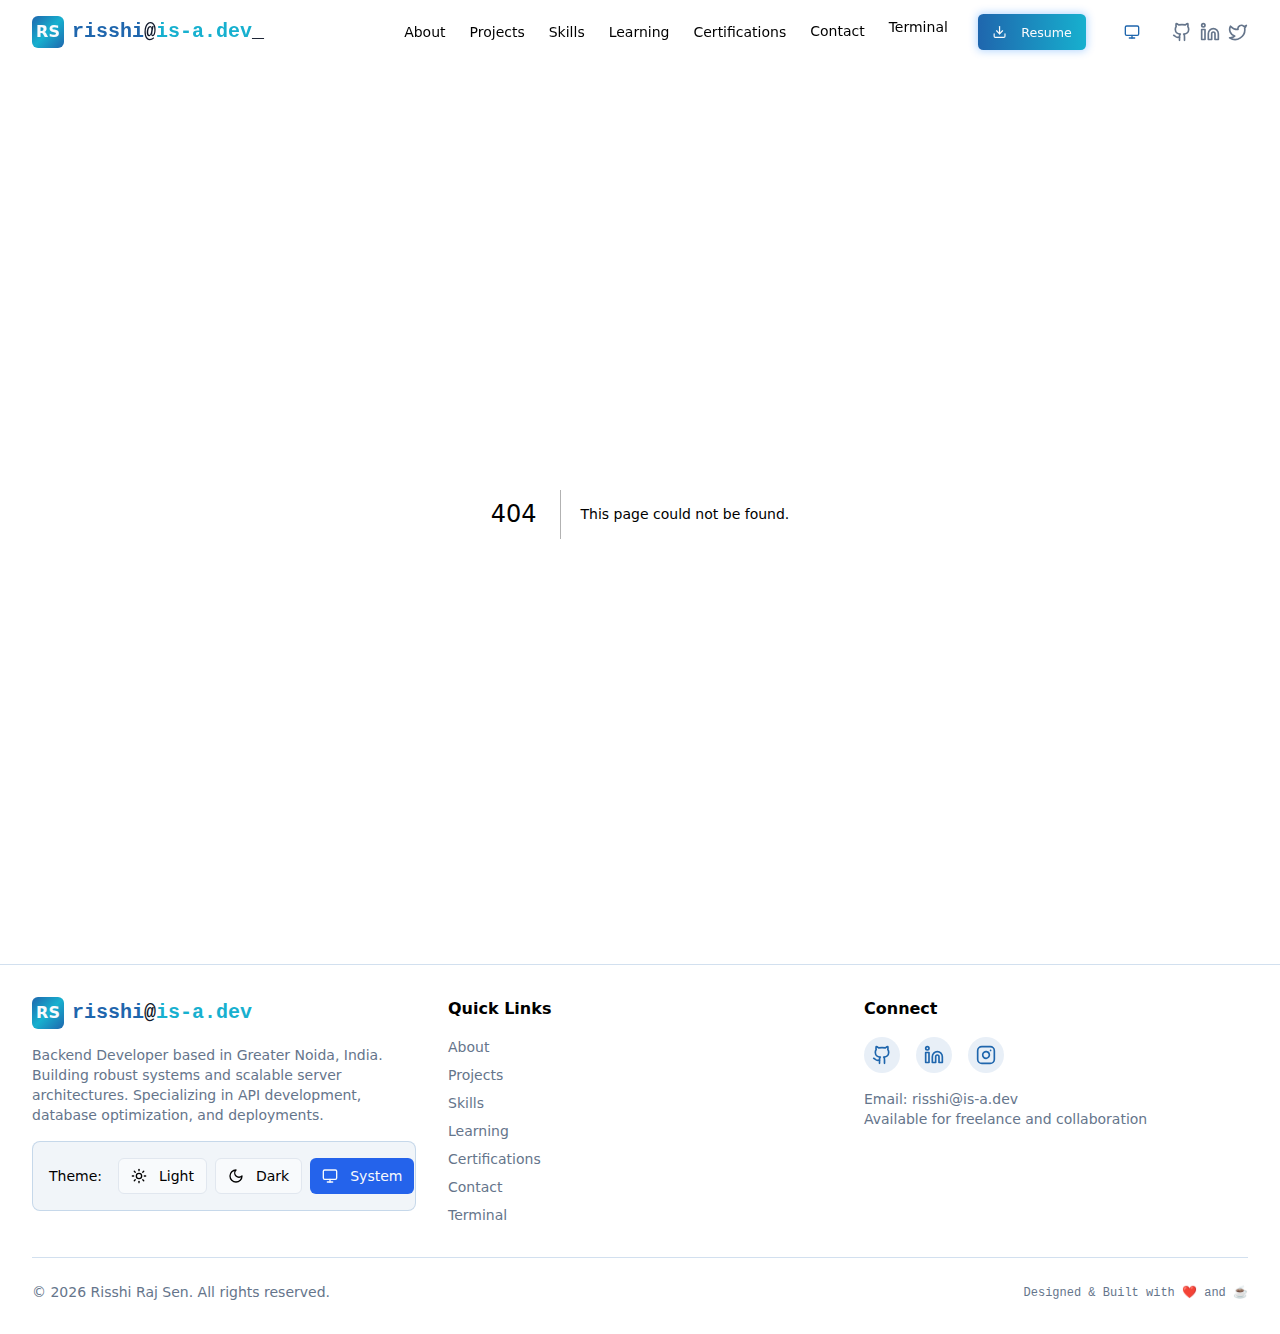
==== 404/index.html @ 5e0dca10 "Updates" ====
<!DOCTYPE html><html lang="en" class="scroll-smooth"><head><meta charSet="utf-8"/><meta name="viewport" content="width=device-width, initial-scale=1"/><link rel="preload" href="/_next/static/media/a34f9d1faa5f3315-s.p.woff2" as="font" crossorigin="" type="font/woff2"/><link rel="preload" href="/_next/static/media/bb3ef058b751a6ad-s.p.woff2" as="font" crossorigin="" type="font/woff2"/><link rel="stylesheet" href="/_next/static/css/78b2c085e391d14e.css" crossorigin="" data-precedence="next"/><link rel="preload" as="script" fetchPriority="low" href="/_next/static/chunks/webpack-b6e510691f8c8c48.js" crossorigin=""/><script src="/_next/static/chunks/26fbc61a-354b92263807db97.js" async="" crossorigin=""></script><script src="/_next/static/chunks/696-7985df2ac5a93efa.js" async="" crossorigin=""></script><script src="/_next/static/chunks/main-app-88af7d935f2a73b8.js" async="" crossorigin=""></script><script src="/_next/static/chunks/398-e51bff341bdd6444.js" async=""></script><script src="/_next/static/chunks/990-1528028e18084642.js" async=""></script><script src="/_next/static/chunks/378-985834067242afec.js" async=""></script><script src="/_next/static/chunks/app/layout-76ef0dae3a7d88c1.js" async=""></script><title>404: This page could not be found.</title><title>Risshi Raj Sen | Backend Developer</title><meta name="description" content="Portfolio of Risshi Raj Sen, a backend developer showcasing projects, skills, and expertise in server-side technologies."/><meta name="next-size-adjust"/><script src="/_next/static/chunks/polyfills-c67a75d1b6f99dc8.js" crossorigin="" noModule=""></script></head><body class="__variable_d65c78 __variable_3c557b font-sans antialiased"><script>!function(){try{var d=document.documentElement,c=d.classList;c.remove('light','dark');var e=localStorage.getItem('theme');if('system'===e||(!e&&true)){var t='(prefers-color-scheme: dark)',m=window.matchMedia(t);if(m.media!==t||m.matches){d.style.colorScheme = 'dark';c.add('dark')}else{d.style.colorScheme = 'light';c.add('light')}}else if(e){c.add(e|| '')}if(e==='light'||e==='dark')d.style.colorScheme=e}catch(e){}}()</script><div class="flex min-h-screen flex-col"><header class="sticky top-0 z-50 w-full transition-all duration-300 bg-transparent"><div class="container flex h-16 items-center justify-between"><div class="flex items-center gap-2" style="opacity:0;transform:translateX(-20px) translateZ(0)"><div class="h-8 w-8 rounded-md bg-gradient-to-br from-terminal-blue via-terminal-cyan to-terminal-blue flex items-center justify-center text-background font-bold">RS</div><a class="font-mono text-xl font-bold" href="/"><span class="text-terminal-blue">risshi</span><span class="text-foreground">@</span><span class="text-terminal-cyan">is-a.dev</span><span class="text-foreground animate-blink">_</span></a></div><div class="md:hidden flex items-center gap-2"><button class="inline-flex items-center justify-center gap-2 whitespace-nowrap rounded-md text-sm font-medium ring-offset-background transition-colors focus-visible:outline-none focus-visible:ring-2 focus-visible:ring-ring focus-visible:ring-offset-2 disabled:pointer-events-none disabled:opacity-50 [&amp;_svg]:pointer-events-none [&amp;_svg]:size-4 [&amp;_svg]:shrink-0 hover:bg-accent hover:text-accent-foreground h-10 w-10"><svg xmlns="http://www.w3.org/2000/svg" width="24" height="24" viewBox="0 0 24 24" fill="none" stroke="currentColor" stroke-width="2" stroke-linecap="round" stroke-linejoin="round" class="h-6 w-6"><line x1="4" x2="20" y1="12" y2="12"></line><line x1="4" x2="20" y1="6" y2="6"></line><line x1="4" x2="20" y1="18" y2="18"></line></svg></button></div><nav class="hidden md:flex items-center gap-6" style="opacity:0;transform:translateY(-10px) translateZ(0)"><div style="opacity:0;transform:translateY(-10px) translateZ(0)"><a class="text-sm font-medium transition-colors hover:text-terminal-blue" href="#about">About</a></div><div style="opacity:0;transform:translateY(-10px) translateZ(0)"><a class="text-sm font-medium transition-colors hover:text-terminal-blue" href="#projects">Projects</a></div><div style="opacity:0;transform:translateY(-10px) translateZ(0)"><a class="text-sm font-medium transition-colors hover:text-terminal-blue" href="#skills">Skills</a></div><div style="opacity:0;transform:translateY(-10px) translateZ(0)"><a class="text-sm font-medium transition-colors hover:text-terminal-blue" href="#learning">Learning</a></div><div style="opacity:0;transform:translateY(-10px) translateZ(0)"><a class="text-sm font-medium transition-colors hover:text-terminal-blue" href="#certifications">Certifications</a></div><div style="opacity:0;transform:translateY(-10px) translateZ(0)"><a class="text-sm font-medium transition-colors hover:text-terminal-blue" href="#contact">Contact</a></div><div style="opacity:0;transform:translateY(-10px) translateZ(0)"><a class="text-sm font-medium transition-colors hover:text-terminal-blue" href="/terminal/">Terminal</a></div><div style="opacity:0;transform:scale(0.8) translateZ(0)"><a download="" class="inline-flex items-center justify-center gap-2 whitespace-nowrap rounded-md text-sm font-medium ring-offset-background focus-visible:outline-none focus-visible:ring-2 focus-visible:ring-ring focus-visible:ring-offset-2 disabled:pointer-events-none disabled:opacity-50 [&amp;_svg]:pointer-events-none [&amp;_svg]:size-4 [&amp;_svg]:shrink-0 bg-primary text-primary-foreground hover:bg-primary/90 h-10 px-4 py-2 bg-gradient-to-r from-terminal-blue to-terminal-cyan hover:from-terminal-cyan hover:to-terminal-blue transition-all duration-300 shadow-glow-sm hover:shadow-glow-md" href="/risshi-raj-sen-resume.pdf"><svg xmlns="http://www.w3.org/2000/svg" width="24" height="24" viewBox="0 0 24 24" fill="none" stroke="currentColor" stroke-width="2" stroke-linecap="round" stroke-linejoin="round" class="mr-2 h-4 w-4"><path d="M21 15v4a2 2 0 0 1-2 2H5a2 2 0 0 1-2-2v-4"></path><polyline points="7 10 12 15 17 10"></polyline><line x1="12" x2="12" y1="15" y2="3"></line></svg> Resume</a></div><div class="flex items-center gap-2"><a href="https://github.com/codeRisshi25" target="_blank" rel="noopener noreferrer" class="text-muted-foreground hover:text-terminal-blue transition-colors"><svg xmlns="http://www.w3.org/2000/svg" width="24" height="24" viewBox="0 0 24 24" fill="none" stroke="currentColor" stroke-width="2" stroke-linecap="round" stroke-linejoin="round" class="h-5 w-5"><path d="M15 22v-4a4.8 4.8 0 0 0-1-3.5c3 0 6-2 6-5.5.08-1.25-.27-2.48-1-3.5.28-1.15.28-2.35 0-3.5 0 0-1 0-3 1.5-2.64-.5-5.36-.5-8 0C6 2 5 2 5 2c-.3 1.15-.3 2.35 0 3.5A5.403 5.403 0 0 0 4 9c0 3.5 3 5.5 6 5.5-.39.49-.68 1.05-.85 1.65-.17.6-.22 1.23-.15 1.85v4"></path><path d="M9 18c-4.51 2-5-2-7-2"></path></svg><span class="sr-only">GitHub</span></a><a href="https://linkedin.com/in/risshirajsen" target="_blank" rel="noopener noreferrer" class="text-muted-foreground hover:text-terminal-blue transition-colors"><svg xmlns="http://www.w3.org/2000/svg" width="24" height="24" viewBox="0 0 24 24" fill="none" stroke="currentColor" stroke-width="2" stroke-linecap="round" stroke-linejoin="round" class="h-5 w-5"><path d="M16 8a6 6 0 0 1 6 6v7h-4v-7a2 2 0 0 0-2-2 2 2 0 0 0-2 2v7h-4v-7a6 6 0 0 1 6-6z"></path><rect width="4" height="12" x="2" y="9"></rect><circle cx="4" cy="4" r="2"></circle></svg><span class="sr-only">LinkedIn</span></a><a href="https://twitter.com/risshirajsen" target="_blank" rel="noopener noreferrer" class="text-muted-foreground hover:text-terminal-blue transition-colors"><svg xmlns="http://www.w3.org/2000/svg" width="24" height="24" viewBox="0 0 24 24" fill="none" stroke="currentColor" stroke-width="2" stroke-linecap="round" stroke-linejoin="round" class="h-5 w-5"><path d="M22 4s-.7 2.1-2 3.4c1.6 10-9.4 17.3-18 11.6 2.2.1 4.4-.6 6-2C3 15.5.5 9.6 3 5c2.2 2.6 5.6 4.1 9 4-.9-4.2 4-6.6 7-3.8 1.1 0 3-1.2 3-1.2z"></path></svg><span class="sr-only">Twitter</span></a></div></nav></div></header><div class="flex-1"><div style="font-family:system-ui,&quot;Segoe UI&quot;,Roboto,Helvetica,Arial,sans-serif,&quot;Apple Color Emoji&quot;,&quot;Segoe UI Emoji&quot;;height:100vh;text-align:center;display:flex;flex-direction:column;align-items:center;justify-content:center"><div><style>body{color:#000;background:#fff;margin:0}.next-error-h1{border-right:1px solid rgba(0,0,0,.3)}@media (prefers-color-scheme:dark){body{color:#fff;background:#000}.next-error-h1{border-right:1px solid rgba(255,255,255,.3)}}</style><h1 class="next-error-h1" style="display:inline-block;margin:0 20px 0 0;padding:0 23px 0 0;font-size:24px;font-weight:500;vertical-align:top;line-height:49px">404</h1><div style="display:inline-block"><h2 style="font-size:14px;font-weight:400;line-height:49px;margin:0">This page could not be found.</h2></div></div></div></div><footer class="border-t border-terminal-blue/20 py-8"><div class="container"><div class="grid grid-cols-1 md:grid-cols-3 gap-8"><div><div class="flex items-center gap-2 mb-4"><div class="h-8 w-8 rounded-md bg-gradient-to-br from-terminal-blue via-terminal-cyan to-terminal-blue flex items-center justify-center text-background font-bold">RS</div><span class="font-mono text-xl font-bold"><span class="text-terminal-blue">risshi</span><span class="text-foreground">@</span><span class="text-terminal-cyan">is-a.dev</span></span></div><p class="text-sm text-muted-foreground">Backend Developer based in Greater Noida, India. Building robust systems and scalable server architectures. Specializing in API development, database optimization, and deployments.</p><div class="mt-4"></div></div><div><h3 class="font-bold mb-4">Quick Links</h3><ul class="space-y-2 text-sm"><li><a class="text-muted-foreground hover:text-terminal-blue transition-colors" href="#about">About</a></li><li><a class="text-muted-foreground hover:text-terminal-blue transition-colors" href="#projects">Projects</a></li><li><a class="text-muted-foreground hover:text-terminal-blue transition-colors" href="#skills">Skills</a></li><li><a class="text-muted-foreground hover:text-terminal-blue transition-colors" href="#learning">Learning</a></li><li><a class="text-muted-foreground hover:text-terminal-blue transition-colors" href="#certifications">Certifications</a></li><li><a class="text-muted-foreground hover:text-terminal-blue transition-colors" href="#contact">Contact</a></li><li><a class="text-muted-foreground hover:text-terminal-blue transition-colors" href="/terminal/">Terminal</a></li></ul></div><div><h3 class="font-bold mb-4">Connect</h3><div class="flex space-x-4 mb-4"><a href="https://github.com/codeRisshi25" target="_blank" rel="noopener noreferrer" class="p-2 rounded-full bg-terminal-blue/10 text-terminal-blue hover:bg-terminal-blue/20 transition-colors"><svg xmlns="http://www.w3.org/2000/svg" width="24" height="24" viewBox="0 0 24 24" fill="none" stroke="currentColor" stroke-width="2" stroke-linecap="round" stroke-linejoin="round" class="h-5 w-5"><path d="M15 22v-4a4.8 4.8 0 0 0-1-3.5c3 0 6-2 6-5.5.08-1.25-.27-2.48-1-3.5.28-1.15.28-2.35 0-3.5 0 0-1 0-3 1.5-2.64-.5-5.36-.5-8 0C6 2 5 2 5 2c-.3 1.15-.3 2.35 0 3.5A5.403 5.403 0 0 0 4 9c0 3.5 3 5.5 6 5.5-.39.49-.68 1.05-.85 1.65-.17.6-.22 1.23-.15 1.85v4"></path><path d="M9 18c-4.51 2-5-2-7-2"></path></svg><span class="sr-only">GitHub</span></a><a href="https://linkedin.com/in/code" target="_blank" rel="noopener noreferrer" class="p-2 rounded-full bg-terminal-blue/10 text-terminal-blue hover:bg-terminal-blue/20 transition-colors"><svg xmlns="http://www.w3.org/2000/svg" width="24" height="24" viewBox="0 0 24 24" fill="none" stroke="currentColor" stroke-width="2" stroke-linecap="round" stroke-linejoin="round" class="h-5 w-5"><path d="M16 8a6 6 0 0 1 6 6v7h-4v-7a2 2 0 0 0-2-2 2 2 0 0 0-2 2v7h-4v-7a6 6 0 0 1 6-6z"></path><rect width="4" height="12" x="2" y="9"></rect><circle cx="4" cy="4" r="2"></circle></svg><span class="sr-only">LinkedIn</span></a><a href="https://instagram.com/__risshi" target="_blank" rel="noopener noreferrer" class="p-2 rounded-full bg-terminal-blue/10 text-terminal-blue hover:bg-terminal-blue/20 transition-colors"><svg xmlns="http://www.w3.org/2000/svg" width="24" height="24" viewBox="0 0 24 24" fill="none" stroke="currentColor" stroke-width="2" stroke-linecap="round" stroke-linejoin="round" class="h-5 w-5"><rect width="20" height="20" x="2" y="2" rx="5" ry="5"></rect><path d="M16 11.37A4 4 0 1 1 12.63 8 4 4 0 0 1 16 11.37z"></path><line x1="17.5" x2="17.51" y1="6.5" y2="6.5"></line></svg><span class="sr-only">Instagram</span></a></div><p class="text-sm text-muted-foreground">Email: risshi@is-a.dev<br/>Available for freelance and collaboration</p></div></div><div class="mt-8 pt-6 border-t border-terminal-blue/20 flex flex-col md:flex-row justify-between items-center"><p class="text-sm text-muted-foreground">© <!-- -->2025<!-- --> Risshi Raj Sen. All rights reserved.</p><p class="text-xs text-muted-foreground mt-2 md:mt-0"><span class="font-mono">Designed &amp; Built with ❤️ and ☕</span></p></div></div></footer></div><script src="/_next/static/chunks/webpack-b6e510691f8c8c48.js" crossorigin="" async=""></script><script>(self.__next_f=self.__next_f||[]).push([0]);self.__next_f.push([2,null])</script><script>self.__next_f.push([1,"1:HL[\"/_next/static/media/a34f9d1faa5f3315-s.p.woff2\",\"font\",{\"crossOrigin\":\"\",\"type\":\"font/woff2\"}]\n2:HL[\"/_next/static/media/bb3ef058b751a6ad-s.p.woff2\",\"font\",{\"crossOrigin\":\"\",\"type\":\"font/woff2\"}]\n3:HL[\"/_next/static/css/78b2c085e391d14e.css\",\"style\",{\"crossOrigin\":\"\"}]\n0:\"$L4\"\n"])</script><script>self.__next_f.push([1,"5:I[5963,[],\"\"]\n7:I[5195,[],\"\"]\n8:I[5738,[\"398\",\"static/chunks/398-e51bff341bdd6444.js\",\"990\",\"static/chunks/990-1528028e18084642.js\",\"378\",\"static/chunks/378-985834067242afec.js\",\"185\",\"static/chunks/app/layout-76ef0dae3a7d88c1.js\"],\"ThemeProvider\"]\n9:I[990,[\"398\",\"static/chunks/398-e51bff341bdd6444.js\",\"990\",\"static/chunks/990-1528028e18084642.js\",\"378\",\"static/chunks/378-985834067242afec.js\",\"185\",\"static/chunks/app/layout-76ef0dae3a7d88c1.js\"],\"\"]\na:I[6712,[\"398\",\"static/chunks/398-e51bff341bdd6444.js\","])</script><script>self.__next_f.push([1,"\"990\",\"static/chunks/990-1528028e18084642.js\",\"378\",\"static/chunks/378-985834067242afec.js\",\"185\",\"static/chunks/app/layout-76ef0dae3a7d88c1.js\"],\"\"]\nb:I[6698,[],\"\"]\nc:I[4562,[],\"\"]\n12:I[5839,[\"398\",\"static/chunks/398-e51bff341bdd6444.js\",\"990\",\"static/chunks/990-1528028e18084642.js\",\"378\",\"static/chunks/378-985834067242afec.js\",\"185\",\"static/chunks/app/layout-76ef0dae3a7d88c1.js\"],\"\"]\ne:{\"fontFamily\":\"system-ui,\\\"Segoe UI\\\",Roboto,Helvetica,Arial,sans-serif,\\\"Apple Color Emoji\\\",\\\"Segoe UI Emoji\\\"\",\"height"])</script><script>self.__next_f.push([1,"\":\"100vh\",\"textAlign\":\"center\",\"display\":\"flex\",\"flexDirection\":\"column\",\"alignItems\":\"center\",\"justifyContent\":\"center\"}\nf:{\"display\":\"inline-block\",\"margin\":\"0 20px 0 0\",\"padding\":\"0 23px 0 0\",\"fontSize\":24,\"fontWeight\":500,\"verticalAlign\":\"top\",\"lineHeight\":\"49px\"}\n10:{\"display\":\"inline-block\"}\n11:{\"fontSize\":14,\"fontWeight\":400,\"lineHeight\":\"49px\",\"margin\":0}\n"])</script><script>self.__next_f.push([1,"4:[[[\"$\",\"link\",\"0\",{\"rel\":\"stylesheet\",\"href\":\"/_next/static/css/78b2c085e391d14e.css\",\"precedence\":\"next\",\"crossOrigin\":\"\"}]],[\"$\",\"$L5\",null,{\"buildId\":\"K-JPkZULtWw6DZ4VuTi8_\",\"assetPrefix\":\"\",\"initialCanonicalUrl\":\"/_not-found/\",\"initialTree\":[\"\",{\"children\":[\"__PAGE__\",{}]},\"$undefined\",\"$undefined\",true],\"initialHead\":[false,\"$L6\"],\"globalErrorComponent\":\"$7\",\"children\":[null,[\"$\",\"html\",null,{\"lang\":\"en\",\"suppressHydrationWarning\":true,\"className\":\"scroll-smooth\",\"children\":[\"$\",\"body\",null,{\"className\":\"__variable_d65c78 __variable_3c557b font-sans antialiased\",\"children\":[\"$\",\"$L8\",null,{\"attribute\":\"class\",\"defaultTheme\":\"system\",\"enableSystem\":true,\"disableTransitionOnChange\":true,\"children\":[[\"$\",\"$L9\",null,{}],[\"$\",\"div\",null,{\"className\":\"flex min-h-screen flex-col\",\"children\":[[\"$\",\"$La\",null,{}],[\"$\",\"div\",null,{\"className\":\"flex-1\",\"children\":[\"$\",\"$Lb\",null,{\"parallelRouterKey\":\"children\",\"segmentPath\":[\"children\"],\"loading\":\"$undefined\",\"loadingStyles\":\"$undefined\",\"loadingScripts\":\"$undefined\",\"hasLoading\":false,\"error\":\"$undefined\",\"errorStyles\":\"$undefined\",\"errorScripts\":\"$undefined\",\"template\":[\"$\",\"$Lc\",null,{}],\"templateStyles\":\"$undefined\",\"templateScripts\":\"$undefined\",\"notFound\":[[\"$\",\"title\",null,{\"children\":\"404: This page could not be found.\"}],[\"$\",\"div\",null,{\"style\":{\"fontFamily\":\"system-ui,\\\"Segoe UI\\\",Roboto,Helvetica,Arial,sans-serif,\\\"Apple Color Emoji\\\",\\\"Segoe UI Emoji\\\"\",\"height\":\"100vh\",\"textAlign\":\"center\",\"display\":\"flex\",\"flexDirection\":\"column\",\"alignItems\":\"center\",\"justifyContent\":\"center\"},\"children\":[\"$\",\"div\",null,{\"children\":[[\"$\",\"style\",null,{\"dangerouslySetInnerHTML\":{\"__html\":\"body{color:#000;background:#fff;margin:0}.next-error-h1{border-right:1px solid rgba(0,0,0,.3)}@media (prefers-color-scheme:dark){body{color:#fff;background:#000}.next-error-h1{border-right:1px solid rgba(255,255,255,.3)}}\"}}],[\"$\",\"h1\",null,{\"className\":\"next-error-h1\",\"style\":{\"display\":\"inline-block\",\"margin\":\"0 20px 0 0\",\"padding\":\"0 23px 0 0\",\"fontSize\":24,\"fontWeight\":500,\"verticalAlign\":\"top\",\"lineHeight\":\"49px\"},\"children\":\"404\"}],[\"$\",\"div\",null,{\"style\":{\"display\":\"inline-block\"},\"children\":[\"$\",\"h2\",null,{\"style\":{\"fontSize\":14,\"fontWeight\":400,\"lineHeight\":\"49px\",\"margin\":0},\"children\":\"This page could not be found.\"}]}]]}]}]],\"notFoundStyles\":[],\"initialChildNode\":[\"$Ld\",[[\"$\",\"title\",null,{\"children\":\"404: This page could not be found.\"}],[\"$\",\"div\",null,{\"style\":\"$e\",\"children\":[\"$\",\"div\",null,{\"children\":[[\"$\",\"style\",null,{\"dangerouslySetInnerHTML\":{\"__html\":\"body{color:#000;background:#fff;margin:0}.next-error-h1{border-right:1px solid rgba(0,0,0,.3)}@media (prefers-color-scheme:dark){body{color:#fff;background:#000}.next-error-h1{border-right:1px solid rgba(255,255,255,.3)}}\"}}],[\"$\",\"h1\",null,{\"className\":\"next-error-h1\",\"style\":\"$f\",\"children\":\"404\"}],[\"$\",\"div\",null,{\"style\":\"$10\",\"children\":[\"$\",\"h2\",null,{\"style\":\"$11\",\"children\":\"This page could not be found.\"}]}]]}]}]],null],\"childPropSegment\":\"__PAGE__\",\"styles\":null}]}],[\"$\",\"$L12\",null,{}]]}]]}]}]}],null]}]]\n"])</script><script>self.__next_f.push([1,"6:[[\"$\",\"meta\",\"0\",{\"name\":\"viewport\",\"content\":\"width=device-width, initial-scale=1\"}],[\"$\",\"meta\",\"1\",{\"charSet\":\"utf-8\"}],[\"$\",\"title\",\"2\",{\"children\":\"Risshi Raj Sen | Backend Developer\"}],[\"$\",\"meta\",\"3\",{\"name\":\"description\",\"content\":\"Portfolio of Risshi Raj Sen, a backend developer showcasing projects, skills, and expertise in server-side technologies.\"}],[\"$\",\"meta\",\"4\",{\"name\":\"next-size-adjust\"}]]\nd:null\n"])</script><script>self.__next_f.push([1,""])</script></body></html>
---- _next/static/css/78b2c085e391d14e.css ----
*,:after,:before{--tw-border-spacing-x:0;--tw-border-spacing-y:0;--tw-translate-x:0;--tw-translate-y:0;--tw-rotate:0;--tw-skew-x:0;--tw-skew-y:0;--tw-scale-x:1;--tw-scale-y:1;--tw-pan-x: ;--tw-pan-y: ;--tw-pinch-zoom: ;--tw-scroll-snap-strictness:proximity;--tw-gradient-from-position: ;--tw-gradient-via-position: ;--tw-gradient-to-position: ;--tw-ordinal: ;--tw-slashed-zero: ;--tw-numeric-figure: ;--tw-numeric-spacing: ;--tw-numeric-fraction: ;--tw-ring-inset: ;--tw-ring-offset-width:0px;--tw-ring-offset-color:#fff;--tw-ring-color:rgba(59,130,246,.5);--tw-ring-offset-shadow:0 0 #0000;--tw-ring-shadow:0 0 #0000;--tw-shadow:0 0 #0000;--tw-shadow-colored:0 0 #0000;--tw-blur: ;--tw-brightness: ;--tw-contrast: ;--tw-grayscale: ;--tw-hue-rotate: ;--tw-invert: ;--tw-saturate: ;--tw-sepia: ;--tw-drop-shadow: ;--tw-backdrop-blur: ;--tw-backdrop-brightness: ;--tw-backdrop-contrast: ;--tw-backdrop-grayscale: ;--tw-backdrop-hue-rotate: ;--tw-backdrop-invert: ;--tw-backdrop-opacity: ;--tw-backdrop-saturate: ;--tw-backdrop-sepia: ;--tw-contain-size: ;--tw-contain-layout: ;--tw-contain-paint: ;--tw-contain-style: }::backdrop{--tw-border-spacing-x:0;--tw-border-spacing-y:0;--tw-translate-x:0;--tw-translate-y:0;--tw-rotate:0;--tw-skew-x:0;--tw-skew-y:0;--tw-scale-x:1;--tw-scale-y:1;--tw-pan-x: ;--tw-pan-y: ;--tw-pinch-zoom: ;--tw-scroll-snap-strictness:proximity;--tw-gradient-from-position: ;--tw-gradient-via-position: ;--tw-gradient-to-position: ;--tw-ordinal: ;--tw-slashed-zero: ;--tw-numeric-figure: ;--tw-numeric-spacing: ;--tw-numeric-fraction: ;--tw-ring-inset: ;--tw-ring-offset-width:0px;--tw-ring-offset-color:#fff;--tw-ring-color:rgba(59,130,246,.5);--tw-ring-offset-shadow:0 0 #0000;--tw-ring-shadow:0 0 #0000;--tw-shadow:0 0 #0000;--tw-shadow-colored:0 0 #0000;--tw-blur: ;--tw-brightness: ;--tw-contrast: ;--tw-grayscale: ;--tw-hue-rotate: ;--tw-invert: ;--tw-saturate: ;--tw-sepia: ;--tw-drop-shadow: ;--tw-backdrop-blur: ;--tw-backdrop-brightness: ;--tw-backdrop-contrast: ;--tw-backdrop-grayscale: ;--tw-backdrop-hue-rotate: ;--tw-backdrop-invert: ;--tw-backdrop-opacity: ;--tw-backdrop-saturate: ;--tw-backdrop-sepia: ;--tw-contain-size: ;--tw-contain-layout: ;--tw-contain-paint: ;--tw-contain-style: }/*
! tailwindcss v3.4.17 | MIT License | https://tailwindcss.com
*/*,:after,:before{box-sizing:border-box;border:0 solid #e5e7eb}:after,:before{--tw-content:""}:host,html{line-height:1.5;-webkit-text-size-adjust:100%;-moz-tab-size:4;-o-tab-size:4;tab-size:4;font-family:ui-sans-serif,system-ui,sans-serif,Apple Color Emoji,Segoe UI Emoji,Segoe UI Symbol,Noto Color Emoji;font-feature-settings:normal;font-variation-settings:normal;-webkit-tap-highlight-color:transparent}body{margin:0;line-height:inherit}hr{height:0;color:inherit;border-top-width:1px}abbr:where([title]){-webkit-text-decoration:underline dotted;text-decoration:underline dotted}h1,h2,h3,h4,h5,h6{font-size:inherit;font-weight:inherit}a{color:inherit;text-decoration:inherit}b,strong{font-weight:bolder}code,kbd,pre,samp{font-family:ui-monospace,SFMono-Regular,Menlo,Monaco,Consolas,Liberation Mono,Courier New,monospace;font-feature-settings:normal;font-variation-settings:normal;font-size:1em}small{font-size:80%}sub,sup{font-size:75%;line-height:0;position:relative;vertical-align:baseline}sub{bottom:-.25em}sup{top:-.5em}table{text-indent:0;border-color:inherit;border-collapse:collapse}button,input,optgroup,select,textarea{font-family:inherit;font-feature-settings:inherit;font-variation-settings:inherit;font-size:100%;font-weight:inherit;line-height:inherit;letter-spacing:inherit;color:inherit;margin:0;padding:0}button,select{text-transform:none}button,input:where([type=button]),input:where([type=reset]),input:where([type=submit]){-webkit-appearance:button;background-color:transparent;background-image:none}:-moz-focusring{outline:auto}:-moz-ui-invalid{box-shadow:none}progress{vertical-align:baseline}::-webkit-inner-spin-button,::-webkit-outer-spin-button{height:auto}[type=search]{-webkit-appearance:textfield;outline-offset:-2px}::-webkit-search-decoration{-webkit-appearance:none}::-webkit-file-upload-button{-webkit-appearance:button;font:inherit}summary{display:list-item}blockquote,dd,dl,figure,h1,h2,h3,h4,h5,h6,hr,p,pre{margin:0}fieldset{margin:0}fieldset,legend{padding:0}menu,ol,ul{list-style:none;margin:0;padding:0}dialog{padding:0}textarea{resize:vertical}input::-moz-placeholder,textarea::-moz-placeholder{opacity:1;color:#9ca3af}input::placeholder,textarea::placeholder{opacity:1;color:#9ca3af}[role=button],button{cursor:pointer}:disabled{cursor:default}audio,canvas,embed,iframe,img,object,svg,video{display:block;vertical-align:middle}img,video{max-width:100%;height:auto}[hidden]:where(:not([hidden=until-found])){display:none}:root{--background:210 40% 98%;--foreground:222 47% 11%;--card:210 40% 96%;--card-foreground:222 47% 11%;--popover:210 40% 96%;--popover-foreground:222 47% 11%;--primary:221 83% 53%;--primary-foreground:210 40% 98%;--secondary:210 40% 90%;--secondary-foreground:222 47% 11%;--muted:210 40% 90%;--muted-foreground:215 16% 47%;--accent:210 40% 90%;--accent-foreground:222 47% 11%;--destructive:0 84% 60%;--destructive-foreground:210 40% 98%;--border:214 32% 91%;--input:214 32% 91%;--ring:221 83% 53%;--radius:0.5rem;--terminal-blue:210 70% 40%;--terminal-cyan:190 80% 45%;--terminal-dark-blue:220 65% 35%;--terminal-light-blue:200 75% 55%;--terminal-green:142 76% 36%}.dark{--background:222 47% 11%;--foreground:210 40% 98%;--card:222 47% 14%;--card-foreground:210 40% 98%;--popover:222 47% 14%;--popover-foreground:210 40% 98%;--primary:217 91% 60%;--primary-foreground:210 40% 98%;--secondary:217 19% 27%;--secondary-foreground:210 40% 98%;--muted:217 19% 27%;--muted-foreground:215 20% 65%;--accent:217 19% 27%;--accent-foreground:210 40% 98%;--destructive:0 62% 30%;--destructive-foreground:210 40% 98%;--border:217 19% 27%;--input:217 19% 27%;--ring:224 76% 48%;--terminal-blue:210 70% 50%;--terminal-cyan:190 80% 55%;--terminal-dark-blue:220 65% 45%;--terminal-light-blue:200 75% 65%;--terminal-green:142 76% 36%}*{border-color:hsl(var(--border))}body{background-color:hsl(var(--background));color:hsl(var(--foreground));transition-property:color,background-color,border-color,text-decoration-color,fill,stroke;transition-timing-function:cubic-bezier(.4,0,.2,1);transition-duration:.3s;animation-duration:.3s}h1,h2,h3,h4,h5,h6{font-family:ui-sans-serif,system-ui,sans-serif,Apple Color Emoji,Segoe UI Emoji,Segoe UI Symbol,Noto Color Emoji;font-weight:700}code,pre{font-family:var(--font-jetbrains-mono)}.container{width:100%;margin-right:auto;margin-left:auto;padding-right:2rem;padding-left:2rem}@media (min-width:1400px){.container{max-width:1400px}}.text-gradient{background-image:linear-gradient(to right,var(--tw-gradient-stops));--tw-gradient-from:hsl(var(--terminal-blue)) var(--tw-gradient-from-position);--tw-gradient-to:hsl(var(--terminal-blue)/0) var(--tw-gradient-to-position);--tw-gradient-stops:var(--tw-gradient-from),var(--tw-gradient-to);--tw-gradient-to:hsl(var(--terminal-cyan)/0) var(--tw-gradient-to-position);--tw-gradient-stops:var(--tw-gradient-from),hsl(var(--terminal-cyan)) var(--tw-gradient-via-position),var(--tw-gradient-to);--tw-gradient-to:hsl(var(--terminal-dark-blue)) var(--tw-gradient-to-position);-webkit-background-clip:text;background-clip:text;color:transparent}.shadow-glow-sm{--tw-shadow:0 0 10px rgba(0,120,255,.3);--tw-shadow-colored:0 0 10px var(--tw-shadow-color);box-shadow:var(--tw-ring-offset-shadow,0 0 #0000),var(--tw-ring-shadow,0 0 #0000),var(--tw-shadow)}.dark .shadow-glow-sm{box-shadow:0 0 10px rgba(0,120,255,.3)}.shadow-glow-md{--tw-shadow:0 0 20px rgba(0,120,255,.5);--tw-shadow-colored:0 0 20px var(--tw-shadow-color);box-shadow:var(--tw-ring-offset-shadow,0 0 #0000),var(--tw-ring-shadow,0 0 #0000),var(--tw-shadow)}.dark .shadow-glow-md{box-shadow:0 0 20px rgba(0,120,255,.5)}.dark .shadow-glow-lg{box-shadow:0 0 30px rgba(0,120,255,.7)}.grid-pattern{background-size:50px 50px}.dark .grid-pattern,.grid-pattern{background-image:linear-gradient(90deg,rgba(66,153,225,.05) 1px,transparent 0),linear-gradient(180deg,rgba(66,153,225,.05) 1px,transparent 0)}.terminal{--tw-shadow:0 0 10px rgba(0,200,100,.3);--tw-shadow-colored:0 0 10px var(--tw-shadow-color);box-shadow:var(--tw-ring-offset-shadow,0 0 #0000),var(--tw-ring-shadow,0 0 #0000),var(--tw-shadow);border-radius:var(--radius);border-width:1px;border-color:hsl(var(--terminal-green)/.3);background-color:hsl(var(--card));padding:1rem;font-family:ui-monospace,SFMono-Regular,Menlo,Monaco,Consolas,Liberation Mono,Courier New,monospace}.terminal-header{margin-bottom:1rem;display:flex;align-items:center;justify-content:space-between;border-bottom-width:1px;border-color:hsl(var(--terminal-green)/.3);padding-bottom:.5rem}.terminal-dot{height:.75rem;width:.75rem;border-radius:9999px}.terminal-prompt:before{content:"> ";color:hsl(var(--terminal-green))}.card-minimal{position:relative;overflow:hidden;border-radius:var(--radius);border-width:1px;border-color:hsl(var(--terminal-blue)/.3);background-color:hsl(var(--card));padding:1.5rem;transition-property:all;transition-timing-function:cubic-bezier(.4,0,.2,1);transition-duration:.3s;animation-duration:.3s}.card-minimal:before{content:"";position:absolute;inset:0;background-image:linear-gradient(to right,var(--tw-gradient-stops));--tw-gradient-from:hsl(var(--terminal-blue)/0.1) var(--tw-gradient-from-position);--tw-gradient-to:hsl(var(--terminal-blue)/0) var(--tw-gradient-to-position);--tw-gradient-stops:var(--tw-gradient-from),var(--tw-gradient-to);--tw-gradient-to:hsl(var(--terminal-cyan)/0) var(--tw-gradient-to-position);--tw-gradient-stops:var(--tw-gradient-from),hsl(var(--terminal-cyan)/0.1) var(--tw-gradient-via-position),var(--tw-gradient-to);--tw-gradient-to:hsl(var(--terminal-blue)/0.1) var(--tw-gradient-to-position);opacity:0;transition-property:opacity;transition-timing-function:cubic-bezier(.4,0,.2,1);transition-duration:.3s;animation-duration:.3s}.card-minimal:hover:before{opacity:1}.card-minimal:hover{--tw-shadow:0 0 10px rgba(0,120,255,.3);--tw-shadow-colored:0 0 10px var(--tw-shadow-color);box-shadow:var(--tw-ring-offset-shadow,0 0 #0000),var(--tw-ring-shadow,0 0 #0000),var(--tw-shadow)}.dark .card-minimal:hover{box-shadow:0 0 10px rgba(0,120,255,.3)}.card-minimal:hover{border-color:hsl(var(--terminal-blue)/.5)}.cursor-glow{cursor:none}.group:hover .skill-icon i{--tw-scale-x:1.1;--tw-scale-y:1.1;transform:translate(var(--tw-translate-x),var(--tw-translate-y)) rotate(var(--tw-rotate)) skewX(var(--tw-skew-x)) skewY(var(--tw-skew-y)) scaleX(var(--tw-scale-x)) scaleY(var(--tw-scale-y));color:hsl(var(--terminal-cyan))}.group:hover .skill-name{color:hsl(var(--terminal-blue))}.card-cyberpunk{position:relative;overflow:hidden;border-radius:var(--radius);border-width:1px;border-color:hsl(var(--terminal-blue)/.3);background-color:hsl(var(--card));padding:1.5rem;transition-property:all;transition-timing-function:cubic-bezier(.4,0,.2,1);transition-duration:.3s;animation-duration:.3s}.card-cyberpunk:hover{--tw-shadow:0 0 10px rgba(0,120,255,.3);--tw-shadow-colored:0 0 10px var(--tw-shadow-color);box-shadow:var(--tw-ring-offset-shadow,0 0 #0000),var(--tw-ring-shadow,0 0 #0000),var(--tw-shadow)}.dark .card-cyberpunk:hover{box-shadow:0 0 10px rgba(0,120,255,.3)}.card-cyberpunk:hover{border-color:hsl(var(--terminal-blue)/.5)}.card-cyberpunk:before{content:"";position:absolute;inset:0;background-image:linear-gradient(to right,var(--tw-gradient-stops));--tw-gradient-from:hsl(var(--terminal-blue)/0.05) var(--tw-gradient-from-position);--tw-gradient-to:hsl(var(--terminal-blue)/0) var(--tw-gradient-to-position);--tw-gradient-stops:var(--tw-gradient-from),var(--tw-gradient-to);--tw-gradient-to:transparent var(--tw-gradient-to-position);--tw-gradient-stops:var(--tw-gradient-from),transparent var(--tw-gradient-via-position),var(--tw-gradient-to);--tw-gradient-to:hsl(var(--terminal-cyan)/0.05) var(--tw-gradient-to-position);opacity:0;transition-property:opacity;transition-timing-function:cubic-bezier(.4,0,.2,1);transition-duration:.3s;animation-duration:.3s}.card-cyberpunk:hover:before{opacity:1}.sr-only{position:absolute;width:1px;height:1px;padding:0;margin:-1px;overflow:hidden;clip:rect(0,0,0,0);white-space:nowrap;border-width:0}.pointer-events-none{pointer-events:none}.visible{visibility:visible}.fixed{position:fixed}.absolute{position:absolute}.relative{position:relative}.sticky{position:sticky}.inset-0{inset:0}.inset-2{inset:.5rem}.-left-20{left:-5rem}.-right-20{right:-5rem}.bottom-1\/4{bottom:25%}.bottom-4{bottom:1rem}.bottom-6{bottom:1.5rem}.bottom-8{bottom:2rem}.left-0{left:0}.left-2{left:.5rem}.left-4{left:1rem}.right-4{right:1rem}.right-6{right:1.5rem}.right-8{right:2rem}.top-0{top:0}.top-1\/4{top:25%}.top-4{top:1rem}.z-0{z-index:0}.z-10{z-index:10}.z-50{z-index:50}.order-1{order:1}.order-2{order:2}.-mx-1{margin-left:-.25rem;margin-right:-.25rem}.mx-auto{margin-left:auto;margin-right:auto}.my-1{margin-top:.25rem;margin-bottom:.25rem}.-ml-1{margin-left:-.25rem}.mb-1{margin-bottom:.25rem}.mb-12{margin-bottom:3rem}.mb-2{margin-bottom:.5rem}.mb-4{margin-bottom:1rem}.mb-6{margin-bottom:1.5rem}.mb-8{margin-bottom:2rem}.ml-2{margin-left:.5rem}.ml-auto{margin-left:auto}.mr-1{margin-right:.25rem}.mr-2{margin-right:.5rem}.mr-4{margin-right:1rem}.mt-1{margin-top:.25rem}.mt-12{margin-top:3rem}.mt-2{margin-top:.5rem}.mt-4{margin-top:1rem}.mt-6{margin-top:1.5rem}.mt-8{margin-top:2rem}.mt-auto{margin-top:auto}.inline-block{display:inline-block}.flex{display:flex}.inline-flex{display:inline-flex}.grid{display:grid}.contents{display:contents}.hidden{display:none}.h-1\.5{height:.375rem}.h-10{height:2.5rem}.h-11{height:2.75rem}.h-12{height:3rem}.h-14{height:3.5rem}.h-16{height:4rem}.h-2{height:.5rem}.h-20{height:5rem}.h-24{height:6rem}.h-3{height:.75rem}.h-3\.5{height:.875rem}.h-4{height:1rem}.h-40{height:10rem}.h-48{height:12rem}.h-5{height:1.25rem}.h-6{height:1.5rem}.h-8{height:2rem}.h-80{height:20rem}.h-9{height:2.25rem}.h-\[500px\]{height:500px}.h-\[calc\(100vh-180px\)\]{height:calc(100vh - 180px)}.h-auto{height:auto}.h-full{height:100%}.h-px{height:1px}.max-h-\[var\(--radix-dropdown-menu-content-available-height\)\]{max-height:var(--radix-dropdown-menu-content-available-height)}.min-h-\[80px\]{min-height:80px}.min-h-\[80vh\]{min-height:80vh}.min-h-screen{min-height:100vh}.w-10{width:2.5rem}.w-12{width:3rem}.w-14{width:3.5rem}.w-2{width:.5rem}.w-24{width:6rem}.w-3{width:.75rem}.w-3\.5{width:.875rem}.w-4{width:1rem}.w-40{width:10rem}.w-48{width:12rem}.w-5{width:1.25rem}.w-6{width:1.5rem}.w-8{width:2rem}.w-80{width:20rem}.w-full{width:100%}.min-w-\[8rem\]{min-width:8rem}.max-w-2xl{max-width:42rem}.max-w-4xl{max-width:56rem}.max-w-5xl{max-width:64rem}.max-w-\[700px\]{max-width:700px}.max-w-lg{max-width:32rem}.max-w-md{max-width:28rem}.flex-1{flex:1 1 0%}.origin-\[--radix-dropdown-menu-content-transform-origin\]{transform-origin:var(--radix-dropdown-menu-content-transform-origin)}.origin-\[--radix-tooltip-content-transform-origin\]{transform-origin:var(--radix-tooltip-content-transform-origin)}.animate-pulse{animation:pulse 2s cubic-bezier(.4,0,.6,1) infinite}@keyframes spin{to{transform:rotate(1turn)}}.animate-spin{animation:spin 1s linear infinite}.cursor-default{cursor:default}.select-none{-webkit-user-select:none;-moz-user-select:none;user-select:none}.resize-none{resize:none}.resize{resize:both}.grid-cols-1{grid-template-columns:repeat(1,minmax(0,1fr))}.grid-cols-2{grid-template-columns:repeat(2,minmax(0,1fr))}.grid-cols-3{grid-template-columns:repeat(3,minmax(0,1fr))}.flex-row{flex-direction:row}.flex-col{flex-direction:column}.flex-wrap{flex-wrap:wrap}.items-start{align-items:flex-start}.items-center{align-items:center}.justify-end{justify-content:flex-end}.justify-center{justify-content:center}.justify-between{justify-content:space-between}.gap-1{gap:.25rem}.gap-2{gap:.5rem}.gap-3{gap:.75rem}.gap-4{gap:1rem}.gap-6{gap:1.5rem}.gap-8{gap:2rem}.space-x-2>:not([hidden])~:not([hidden]){--tw-space-x-reverse:0;margin-right:calc(.5rem * var(--tw-space-x-reverse));margin-left:calc(.5rem * calc(1 - var(--tw-space-x-reverse)))}.space-x-3>:not([hidden])~:not([hidden]){--tw-space-x-reverse:0;margin-right:calc(.75rem * var(--tw-space-x-reverse));margin-left:calc(.75rem * calc(1 - var(--tw-space-x-reverse)))}.space-x-4>:not([hidden])~:not([hidden]){--tw-space-x-reverse:0;margin-right:calc(1rem * var(--tw-space-x-reverse));margin-left:calc(1rem * calc(1 - var(--tw-space-x-reverse)))}.space-y-1>:not([hidden])~:not([hidden]){--tw-space-y-reverse:0;margin-top:calc(.25rem * calc(1 - var(--tw-space-y-reverse)));margin-bottom:calc(.25rem * var(--tw-space-y-reverse))}.space-y-1\.5>:not([hidden])~:not([hidden]){--tw-space-y-reverse:0;margin-top:calc(.375rem * calc(1 - var(--tw-space-y-reverse)));margin-bottom:calc(.375rem * var(--tw-space-y-reverse))}.space-y-2>:not([hidden])~:not([hidden]){--tw-space-y-reverse:0;margin-top:calc(.5rem * calc(1 - var(--tw-space-y-reverse)));margin-bottom:calc(.5rem * var(--tw-space-y-reverse))}.space-y-3>:not([hidden])~:not([hidden]){--tw-space-y-reverse:0;margin-top:calc(.75rem * calc(1 - var(--tw-space-y-reverse)));margin-bottom:calc(.75rem * var(--tw-space-y-reverse))}.space-y-4>:not([hidden])~:not([hidden]){--tw-space-y-reverse:0;margin-top:calc(1rem * calc(1 - var(--tw-space-y-reverse)));margin-bottom:calc(1rem * var(--tw-space-y-reverse))}.overflow-hidden{overflow:hidden}.overflow-x-auto{overflow-x:auto}.overflow-y-auto{overflow-y:auto}.overflow-x-hidden{overflow-x:hidden}.scroll-smooth{scroll-behavior:smooth}.whitespace-nowrap{white-space:nowrap}.whitespace-pre-wrap{white-space:pre-wrap}.rounded-full{border-radius:9999px}.rounded-lg{border-radius:var(--radius)}.rounded-md{border-radius:calc(var(--radius) - 2px)}.rounded-sm{border-radius:calc(var(--radius) - 4px)}.rounded-xl{border-radius:.75rem}.border{border-width:1px}.border-2{border-width:2px}.border-b{border-bottom-width:1px}.border-t{border-top-width:1px}.border-border{border-color:hsl(var(--border))}.border-input{border-color:hsl(var(--input))}.border-primary\/10{border-color:hsl(var(--primary)/.1)}.border-red-500\/30{border-color:rgba(239,68,68,.3)}.border-red-500\/50{border-color:rgba(239,68,68,.5)}.border-terminal-blue\/20{border-color:hsl(var(--terminal-blue)/.2)}.border-terminal-blue\/30{border-color:hsl(var(--terminal-blue)/.3)}.border-terminal-blue\/50{border-color:hsl(var(--terminal-blue)/.5)}.border-terminal-cyan\/30{border-color:hsl(var(--terminal-cyan)/.3)}.border-terminal-green\/30{border-color:hsl(var(--terminal-green)/.3)}.border-transparent{border-color:transparent}.bg-background{background-color:hsl(var(--background))}.bg-background\/50{background-color:hsl(var(--background)/.5)}.bg-background\/80{background-color:hsl(var(--background)/.8)}.bg-card{background-color:hsl(var(--card))}.bg-card\/50{background-color:hsl(var(--card)/.5)}.bg-card\/80{background-color:hsl(var(--card)/.8)}.bg-destructive{background-color:hsl(var(--destructive))}.bg-green-500{--tw-bg-opacity:1;background-color:rgb(34 197 94/var(--tw-bg-opacity,1))}.bg-muted{background-color:hsl(var(--muted))}.bg-popover{background-color:hsl(var(--popover))}.bg-primary{background-color:hsl(var(--primary))}.bg-red-500{--tw-bg-opacity:1;background-color:rgb(239 68 68/var(--tw-bg-opacity,1))}.bg-red-500\/10{background-color:rgba(239,68,68,.1)}.bg-secondary{background-color:hsl(var(--secondary))}.bg-terminal-blue{background-color:hsl(var(--terminal-blue))}.bg-terminal-blue\/10{background-color:hsl(var(--terminal-blue)/.1)}.bg-terminal-blue\/20{background-color:hsl(var(--terminal-blue)/.2)}.bg-terminal-cyan{background-color:hsl(var(--terminal-cyan))}.bg-terminal-cyan\/10{background-color:hsl(var(--terminal-cyan)/.1)}.bg-terminal-cyan\/20{background-color:hsl(var(--terminal-cyan)/.2)}.bg-transparent{background-color:transparent}.bg-yellow-500{--tw-bg-opacity:1;background-color:rgb(234 179 8/var(--tw-bg-opacity,1))}.bg-gradient-to-b{background-image:linear-gradient(to bottom,var(--tw-gradient-stops))}.bg-gradient-to-br{background-image:linear-gradient(to bottom right,var(--tw-gradient-stops))}.bg-gradient-to-r{background-image:linear-gradient(to right,var(--tw-gradient-stops))}.from-background{--tw-gradient-from:hsl(var(--background)) var(--tw-gradient-from-position);--tw-gradient-to:hsl(var(--background)/0) var(--tw-gradient-to-position);--tw-gradient-stops:var(--tw-gradient-from),var(--tw-gradient-to)}.from-primary{--tw-gradient-from:hsl(var(--primary)) var(--tw-gradient-from-position);--tw-gradient-to:hsl(var(--primary)/0) var(--tw-gradient-to-position);--tw-gradient-stops:var(--tw-gradient-from),var(--tw-gradient-to)}.from-primary\/20{--tw-gradient-from:hsl(var(--primary)/0.2) var(--tw-gradient-from-position);--tw-gradient-to:hsl(var(--primary)/0) var(--tw-gradient-to-position);--tw-gradient-stops:var(--tw-gradient-from),var(--tw-gradient-to)}.from-terminal-blue{--tw-gradient-from:hsl(var(--terminal-blue)) var(--tw-gradient-from-position);--tw-gradient-to:hsl(var(--terminal-blue)/0) var(--tw-gradient-to-position);--tw-gradient-stops:var(--tw-gradient-from),var(--tw-gradient-to)}.from-terminal-blue\/10{--tw-gradient-from:hsl(var(--terminal-blue)/0.1) var(--tw-gradient-from-position);--tw-gradient-to:hsl(var(--terminal-blue)/0) var(--tw-gradient-to-position);--tw-gradient-stops:var(--tw-gradient-from),var(--tw-gradient-to)}.from-terminal-green{--tw-gradient-from:hsl(var(--terminal-green)) var(--tw-gradient-from-position);--tw-gradient-to:hsl(var(--terminal-green)/0) var(--tw-gradient-to-position);--tw-gradient-stops:var(--tw-gradient-from),var(--tw-gradient-to)}.from-transparent{--tw-gradient-from:transparent var(--tw-gradient-from-position);--tw-gradient-to:transparent var(--tw-gradient-to-position);--tw-gradient-stops:var(--tw-gradient-from),var(--tw-gradient-to)}.via-terminal-cyan{--tw-gradient-to:hsl(var(--terminal-cyan)/0) var(--tw-gradient-to-position);--tw-gradient-stops:var(--tw-gradient-from),hsl(var(--terminal-cyan)) var(--tw-gradient-via-position),var(--tw-gradient-to)}.via-transparent{--tw-gradient-to:transparent var(--tw-gradient-to-position);--tw-gradient-stops:var(--tw-gradient-from),transparent var(--tw-gradient-via-position),var(--tw-gradient-to)}.to-background\/20{--tw-gradient-to:hsl(var(--background)/0.2) var(--tw-gradient-to-position)}.to-purple-500{--tw-gradient-to:#a855f7 var(--tw-gradient-to-position)}.to-purple-500\/20{--tw-gradient-to:rgba(168,85,247,.2) var(--tw-gradient-to-position)}.to-terminal-blue{--tw-gradient-to:hsl(var(--terminal-blue)) var(--tw-gradient-to-position)}.to-terminal-cyan{--tw-gradient-to:hsl(var(--terminal-cyan)) var(--tw-gradient-to-position)}.to-terminal-cyan\/10{--tw-gradient-to:hsl(var(--terminal-cyan)/0.1) var(--tw-gradient-to-position)}.to-transparent{--tw-gradient-to:transparent var(--tw-gradient-to-position)}.bg-clip-text{-webkit-background-clip:text;background-clip:text}.fill-current{fill:currentColor}.object-cover{-o-object-fit:cover;object-fit:cover}.p-0{padding:0}.p-1{padding:.25rem}.p-2{padding:.5rem}.p-3{padding:.75rem}.p-4{padding:1rem}.p-6{padding:1.5rem}.px-2{padding-left:.5rem;padding-right:.5rem}.px-2\.5{padding-left:.625rem;padding-right:.625rem}.px-3{padding-left:.75rem;padding-right:.75rem}.px-4{padding-left:1rem;padding-right:1rem}.px-8{padding-left:2rem;padding-right:2rem}.py-0\.5{padding-top:.125rem;padding-bottom:.125rem}.py-1{padding-top:.25rem;padding-bottom:.25rem}.py-1\.5{padding-top:.375rem;padding-bottom:.375rem}.py-12{padding-top:3rem;padding-bottom:3rem}.py-16{padding-top:4rem;padding-bottom:4rem}.py-2{padding-top:.5rem;padding-bottom:.5rem}.py-20{padding-top:5rem;padding-bottom:5rem}.py-4{padding-top:1rem;padding-bottom:1rem}.py-8{padding-top:2rem;padding-bottom:2rem}.pb-0{padding-bottom:0}.pb-2{padding-bottom:.5rem}.pl-4{padding-left:1rem}.pl-8{padding-left:2rem}.pr-2{padding-right:.5rem}.pt-0{padding-top:0}.pt-10{padding-top:2.5rem}.pt-4{padding-top:1rem}.pt-6{padding-top:1.5rem}.text-center{text-align:center}.text-right{text-align:right}.font-mono{font-family:ui-monospace,SFMono-Regular,Menlo,Monaco,Consolas,Liberation Mono,Courier New,monospace}.font-sans{font-family:ui-sans-serif,system-ui,sans-serif,Apple Color Emoji,Segoe UI Emoji,Segoe UI Symbol,Noto Color Emoji}.text-2xl{font-size:1.5rem;line-height:2rem}.text-3xl{font-size:1.875rem;line-height:2.25rem}.text-4xl{font-size:2.25rem;line-height:2.5rem}.text-base{font-size:1rem;line-height:1.5rem}.text-lg{font-size:1.125rem;line-height:1.75rem}.text-sm{font-size:.875rem;line-height:1.25rem}.text-xl{font-size:1.25rem;line-height:1.75rem}.text-xs{font-size:.75rem;line-height:1rem}.font-bold{font-weight:700}.font-medium{font-weight:500}.font-semibold{font-weight:600}.capitalize{text-transform:capitalize}.leading-none{line-height:1}.leading-tight{line-height:1.25}.tracking-tight{letter-spacing:-.025em}.tracking-tighter{letter-spacing:-.05em}.tracking-widest{letter-spacing:.1em}.text-background{color:hsl(var(--background))}.text-card-foreground{color:hsl(var(--card-foreground))}.text-destructive-foreground{color:hsl(var(--destructive-foreground))}.text-foreground{color:hsl(var(--foreground))}.text-green-500{--tw-text-opacity:1;color:rgb(34 197 94/var(--tw-text-opacity,1))}.text-muted-foreground{color:hsl(var(--muted-foreground))}.text-popover-foreground{color:hsl(var(--popover-foreground))}.text-primary{color:hsl(var(--primary))}.text-primary-foreground{color:hsl(var(--primary-foreground))}.text-red-500{--tw-text-opacity:1;color:rgb(239 68 68/var(--tw-text-opacity,1))}.text-secondary-foreground{color:hsl(var(--secondary-foreground))}.text-terminal-blue{color:hsl(var(--terminal-blue))}.text-terminal-cyan{color:hsl(var(--terminal-cyan))}.text-terminal-green{color:hsl(var(--terminal-green))}.text-transparent{color:transparent}.text-yellow-400{--tw-text-opacity:1;color:rgb(250 204 21/var(--tw-text-opacity,1))}.underline-offset-4{text-underline-offset:4px}.antialiased{-webkit-font-smoothing:antialiased;-moz-osx-font-smoothing:grayscale}.opacity-0{opacity:0}.opacity-20{opacity:.2}.opacity-25{opacity:.25}.opacity-30{opacity:.3}.opacity-60{opacity:.6}.opacity-70{opacity:.7}.opacity-75{opacity:.75}.shadow{--tw-shadow:0 1px 3px 0 rgba(0,0,0,.1),0 1px 2px -1px rgba(0,0,0,.1);--tw-shadow-colored:0 1px 3px 0 var(--tw-shadow-color),0 1px 2px -1px var(--tw-shadow-color)}.shadow,.shadow-lg{box-shadow:var(--tw-ring-offset-shadow,0 0 #0000),var(--tw-ring-shadow,0 0 #0000),var(--tw-shadow)}.shadow-lg{--tw-shadow:0 10px 15px -3px rgba(0,0,0,.1),0 4px 6px -4px rgba(0,0,0,.1);--tw-shadow-colored:0 10px 15px -3px var(--tw-shadow-color),0 4px 6px -4px var(--tw-shadow-color)}.shadow-md{--tw-shadow:0 4px 6px -1px rgba(0,0,0,.1),0 2px 4px -2px rgba(0,0,0,.1);--tw-shadow-colored:0 4px 6px -1px var(--tw-shadow-color),0 2px 4px -2px var(--tw-shadow-color)}.shadow-md,.shadow-sm{box-shadow:var(--tw-ring-offset-shadow,0 0 #0000),var(--tw-ring-shadow,0 0 #0000),var(--tw-shadow)}.shadow-sm{--tw-shadow:0 1px 2px 0 rgba(0,0,0,.05);--tw-shadow-colored:0 1px 2px 0 var(--tw-shadow-color)}.outline-none{outline:2px solid transparent;outline-offset:2px}.outline{outline-style:solid}.ring{--tw-ring-offset-shadow:var(--tw-ring-inset) 0 0 0 var(--tw-ring-offset-width) var(--tw-ring-offset-color);--tw-ring-shadow:var(--tw-ring-inset) 0 0 0 calc(3px + var(--tw-ring-offset-width)) var(--tw-ring-color);box-shadow:var(--tw-ring-offset-shadow),var(--tw-ring-shadow),var(--tw-shadow,0 0 #0000)}.ring-offset-background{--tw-ring-offset-color:hsl(var(--background))}.blur-3xl{--tw-blur:blur(64px)}.blur-3xl,.blur-sm{filter:var(--tw-blur) var(--tw-brightness) var(--tw-contrast) var(--tw-grayscale) var(--tw-hue-rotate) var(--tw-invert) var(--tw-saturate) var(--tw-sepia) var(--tw-drop-shadow)}.blur-sm{--tw-blur:blur(4px)}.filter{filter:var(--tw-blur) var(--tw-brightness) var(--tw-contrast) var(--tw-grayscale) var(--tw-hue-rotate) var(--tw-invert) var(--tw-saturate) var(--tw-sepia) var(--tw-drop-shadow)}.backdrop-blur-md{--tw-backdrop-blur:blur(12px)}.backdrop-blur-md,.backdrop-blur-sm{-webkit-backdrop-filter:var(--tw-backdrop-blur) var(--tw-backdrop-brightness) var(--tw-backdrop-contrast) var(--tw-backdrop-grayscale) var(--tw-backdrop-hue-rotate) var(--tw-backdrop-invert) var(--tw-backdrop-opacity) var(--tw-backdrop-saturate) var(--tw-backdrop-sepia);backdrop-filter:var(--tw-backdrop-blur) var(--tw-backdrop-brightness) var(--tw-backdrop-contrast) var(--tw-backdrop-grayscale) var(--tw-backdrop-hue-rotate) var(--tw-backdrop-invert) var(--tw-backdrop-opacity) var(--tw-backdrop-saturate) var(--tw-backdrop-sepia)}.backdrop-blur-sm{--tw-backdrop-blur:blur(4px)}.transition{transition-property:color,background-color,border-color,text-decoration-color,fill,stroke,opacity,box-shadow,transform,filter,-webkit-backdrop-filter;transition-property:color,background-color,border-color,text-decoration-color,fill,stroke,opacity,box-shadow,transform,filter,backdrop-filter;transition-property:color,background-color,border-color,text-decoration-color,fill,stroke,opacity,box-shadow,transform,filter,backdrop-filter,-webkit-backdrop-filter;transition-timing-function:cubic-bezier(.4,0,.2,1);transition-duration:.15s}.transition-all{transition-property:all;transition-timing-function:cubic-bezier(.4,0,.2,1);transition-duration:.15s}.transition-colors{transition-property:color,background-color,border-color,text-decoration-color,fill,stroke;transition-timing-function:cubic-bezier(.4,0,.2,1);transition-duration:.15s}.transition-opacity{transition-property:opacity;transition-timing-function:cubic-bezier(.4,0,.2,1);transition-duration:.15s}.transition-transform{transition-property:transform;transition-timing-function:cubic-bezier(.4,0,.2,1);transition-duration:.15s}.duration-300{transition-duration:.3s}.duration-500{transition-duration:.5s}.ease-out{transition-timing-function:cubic-bezier(0,0,.2,1)}@keyframes enter{0%{opacity:var(--tw-enter-opacity,1);transform:translate3d(var(--tw-enter-translate-x,0),var(--tw-enter-translate-y,0),0) scale3d(var(--tw-enter-scale,1),var(--tw-enter-scale,1),var(--tw-enter-scale,1)) rotate(var(--tw-enter-rotate,0))}}@keyframes exit{to{opacity:var(--tw-exit-opacity,1);transform:translate3d(var(--tw-exit-translate-x,0),var(--tw-exit-translate-y,0),0) scale3d(var(--tw-exit-scale,1),var(--tw-exit-scale,1),var(--tw-exit-scale,1)) rotate(var(--tw-exit-rotate,0))}}.animate-in{animation-name:enter;animation-duration:.15s;--tw-enter-opacity:initial;--tw-enter-scale:initial;--tw-enter-rotate:initial;--tw-enter-translate-x:initial;--tw-enter-translate-y:initial}.fade-in-0{--tw-enter-opacity:0}.zoom-in-95{--tw-enter-scale:.95}.duration-300{animation-duration:.3s}.duration-500{animation-duration:.5s}.ease-out{animation-timing-function:cubic-bezier(0,0,.2,1)}.animate-spin-slow{animation:spin 8s linear infinite}.animate-pulse-slow{animation:pulse 4s cubic-bezier(.4,0,.6,1) infinite}@keyframes float{0%,to{transform:translateY(0)}50%{transform:translateY(-20px)}}::-webkit-scrollbar{width:8px}::-webkit-scrollbar-track{background-color:hsl(var(--background))}::-webkit-scrollbar-thumb{border-radius:9999px;background-color:hsl(var(--terminal-blue)/.3)}::-webkit-scrollbar-thumb:hover{background-color:hsl(var(--terminal-blue)/.5)}.terminal ::-webkit-scrollbar-thumb{border-radius:9999px;background-color:hsl(var(--terminal-green)/.3)}.terminal ::-webkit-scrollbar-thumb:hover{background-color:hsl(var(--terminal-green)/.5)}.typed-cursor{color:hsl(var(--terminal-blue))}.terminal .typed-cursor{color:hsl(var(--terminal-green))}.terminal-game{font-family:ui-monospace,SFMono-Regular,Menlo,Monaco,Consolas,Liberation Mono,Courier New,monospace;font-size:.875rem;line-height:1.25rem}.terminal-game-output{margin-bottom:1rem;height:16rem;overflow-y:auto;border-radius:calc(var(--radius) - 2px);border-width:1px;border-color:hsl(var(--terminal-green)/.3);background-color:hsl(var(--card));padding:1rem}.terminal-game-input{display:flex;align-items:center}.terminal-game-input-prompt{margin-right:.5rem;color:hsl(var(--terminal-green))}.terminal-game-input-field{flex:1 1 0%;border-style:none;background-color:transparent;color:hsl(var(--foreground));outline:2px solid transparent;outline-offset:2px}.ascii-art{white-space:pre;font-family:ui-monospace,SFMono-Regular,Menlo,Monaco,Consolas,Liberation Mono,Courier New,monospace;font-size:.75rem;line-height:1rem;color:hsl(var(--terminal-blue))}.terminal .ascii-art{color:hsl(var(--terminal-green))}.server-rack{position:relative;height:10rem;width:100%;overflow:hidden;border-radius:calc(var(--radius) - 2px);border-width:1px;border-color:hsl(var(--terminal-blue)/.3);background-color:hsl(var(--card))}.server-unit{position:absolute;display:flex;height:1.5rem;width:100%;align-items:center;justify-content:space-between;border-bottom-width:1px;border-color:hsl(var(--terminal-blue)/.3);padding-left:.5rem;padding-right:.5rem}.server-light{height:.5rem;width:.5rem;border-radius:9999px}@keyframes pulse{50%{opacity:.5}}.server-light-active{animation:pulse 2s cubic-bezier(.4,0,.6,1) infinite;background-color:hsl(var(--terminal-cyan))}.server-light-standby{--tw-bg-opacity:1;background-color:rgb(234 179 8/var(--tw-bg-opacity,1))}.server-light-error{--tw-bg-opacity:1;background-color:rgb(239 68 68/var(--tw-bg-opacity,1))}.server-label{color:hsl(var(--terminal-blue))}.server-label,.server-status{font-family:ui-monospace,SFMono-Regular,Menlo,Monaco,Consolas,Liberation Mono,Courier New,monospace;font-size:.75rem;line-height:1rem}.server-status{color:hsl(var(--terminal-cyan))}.certification-card{position:relative;overflow:hidden;border-radius:var(--radius);border-width:1px;border-color:hsl(var(--terminal-blue)/.3);background-color:hsl(var(--card));padding:1.5rem;transition-property:all;transition-timing-function:cubic-bezier(.4,0,.2,1);transition-duration:.3s;animation-duration:.3s}.certification-card:hover{--tw-shadow:0 0 10px rgba(0,120,255,.3);--tw-shadow-colored:0 0 10px var(--tw-shadow-color);box-shadow:var(--tw-ring-offset-shadow,0 0 #0000),var(--tw-ring-shadow,0 0 #0000),var(--tw-shadow)}.dark .certification-card:hover{box-shadow:0 0 10px rgba(0,120,255,.3)}.certification-card:hover{border-color:hsl(var(--terminal-blue)/.5)}.certification-icon{margin-bottom:.5rem;font-size:1.5rem;line-height:2rem;color:hsl(var(--terminal-blue))}.certification-issuer{font-size:.875rem;line-height:1.25rem;color:hsl(var(--muted-foreground))}.certification-date{margin-top:.25rem;font-size:.75rem;line-height:1rem;color:hsl(var(--muted-foreground))}.cursor-dot{z-index:9999;width:8px;height:8px;background-color:rgba(0,120,255,.8);transition:width .2s,height .2s,opacity .2s}.cursor-dot,.cursor-ring{position:fixed;pointer-events:none;border-radius:9999px;mix-blend-mode:screen;transform:translate(-50%,-50%)}.cursor-ring{z-index:9998;width:40px;height:40px;background-color:rgba(0,120,255,.15);transition:width .3s,height .3s,opacity .3s}.hide-scrollbar::-webkit-scrollbar{display:none}.hide-scrollbar{-ms-overflow-style:none;scrollbar-width:none}*{transition-property:color,background-color,border-color,text-decoration-color,fill,stroke;transition-timing-function:cubic-bezier(.4,0,.2,1);transition-duration:.3s;animation-duration:.3s}.hover\:shadow-glow-sm:hover{--tw-shadow:0 0 10px rgba(0,120,255,.3);--tw-shadow-colored:0 0 10px var(--tw-shadow-color);box-shadow:var(--tw-ring-offset-shadow,0 0 #0000),var(--tw-ring-shadow,0 0 #0000),var(--tw-shadow)}.dark .hover\:shadow-glow-sm:hover{box-shadow:0 0 10px rgba(0,120,255,.3)}.hover\:shadow-glow-md:hover{--tw-shadow:0 0 20px rgba(0,120,255,.5);--tw-shadow-colored:0 0 20px var(--tw-shadow-color);box-shadow:var(--tw-ring-offset-shadow,0 0 #0000),var(--tw-ring-shadow,0 0 #0000),var(--tw-shadow)}.dark .hover\:shadow-glow-md:hover{box-shadow:0 0 20px rgba(0,120,255,.5)}.file\:border-0::file-selector-button{border-width:0}.file\:bg-transparent::file-selector-button{background-color:transparent}.file\:text-sm::file-selector-button{font-size:.875rem;line-height:1.25rem}.file\:font-medium::file-selector-button{font-weight:500}.file\:text-foreground::file-selector-button{color:hsl(var(--foreground))}.placeholder\:text-muted-foreground::-moz-placeholder{color:hsl(var(--muted-foreground))}.placeholder\:text-muted-foreground::placeholder{color:hsl(var(--muted-foreground))}.hover\:border-primary\/30:hover{border-color:hsl(var(--primary)/.3)}.hover\:border-terminal-blue\/50:hover{border-color:hsl(var(--terminal-blue)/.5)}.hover\:border-terminal-blue\/70:hover{border-color:hsl(var(--terminal-blue)/.7)}.hover\:border-terminal-cyan:hover{border-color:hsl(var(--terminal-cyan))}.hover\:bg-accent:hover{background-color:hsl(var(--accent))}.hover\:bg-destructive\/80:hover{background-color:hsl(var(--destructive)/.8)}.hover\:bg-destructive\/90:hover{background-color:hsl(var(--destructive)/.9)}.hover\:bg-primary\/80:hover{background-color:hsl(var(--primary)/.8)}.hover\:bg-primary\/90:hover{background-color:hsl(var(--primary)/.9)}.hover\:bg-secondary\/80:hover{background-color:hsl(var(--secondary)/.8)}.hover\:bg-terminal-blue\/10:hover{background-color:hsl(var(--terminal-blue)/.1)}.hover\:bg-terminal-blue\/20:hover{background-color:hsl(var(--terminal-blue)/.2)}.hover\:bg-terminal-blue\/80:hover{background-color:hsl(var(--terminal-blue)/.8)}.hover\:from-terminal-cyan:hover{--tw-gradient-from:hsl(var(--terminal-cyan)) var(--tw-gradient-from-position);--tw-gradient-to:hsl(var(--terminal-cyan)/0) var(--tw-gradient-to-position);--tw-gradient-stops:var(--tw-gradient-from),var(--tw-gradient-to)}.hover\:to-terminal-blue:hover{--tw-gradient-to:hsl(var(--terminal-blue)) var(--tw-gradient-to-position)}.hover\:to-terminal-green:hover{--tw-gradient-to:hsl(var(--terminal-green)) var(--tw-gradient-to-position)}.hover\:text-accent-foreground:hover{color:hsl(var(--accent-foreground))}.hover\:text-terminal-blue:hover{color:hsl(var(--terminal-blue))}.hover\:text-terminal-cyan:hover{color:hsl(var(--terminal-cyan))}.hover\:underline:hover{text-decoration-line:underline}.hover\:shadow-lg:hover{--tw-shadow:0 10px 15px -3px rgba(0,0,0,.1),0 4px 6px -4px rgba(0,0,0,.1);--tw-shadow-colored:0 10px 15px -3px var(--tw-shadow-color),0 4px 6px -4px var(--tw-shadow-color);box-shadow:var(--tw-ring-offset-shadow,0 0 #0000),var(--tw-ring-shadow,0 0 #0000),var(--tw-shadow)}.focus\:border-terminal-blue:focus{border-color:hsl(var(--terminal-blue))}.focus\:bg-accent:focus{background-color:hsl(var(--accent))}.focus\:text-accent-foreground:focus{color:hsl(var(--accent-foreground))}.focus\:outline-none:focus{outline:2px solid transparent;outline-offset:2px}.focus\:ring-2:focus{--tw-ring-offset-shadow:var(--tw-ring-inset) 0 0 0 var(--tw-ring-offset-width) var(--tw-ring-offset-color);--tw-ring-shadow:var(--tw-ring-inset) 0 0 0 calc(2px + var(--tw-ring-offset-width)) var(--tw-ring-color);box-shadow:var(--tw-ring-offset-shadow),var(--tw-ring-shadow),var(--tw-shadow,0 0 #0000)}.focus\:ring-ring:focus{--tw-ring-color:hsl(var(--ring))}.focus\:ring-offset-2:focus{--tw-ring-offset-width:2px}.focus-visible\:outline-none:focus-visible{outline:2px solid transparent;outline-offset:2px}.focus-visible\:ring-2:focus-visible{--tw-ring-offset-shadow:var(--tw-ring-inset) 0 0 0 var(--tw-ring-offset-width) var(--tw-ring-offset-color);--tw-ring-shadow:var(--tw-ring-inset) 0 0 0 calc(2px + var(--tw-ring-offset-width)) var(--tw-ring-color);box-shadow:var(--tw-ring-offset-shadow),var(--tw-ring-shadow),var(--tw-shadow,0 0 #0000)}.focus-visible\:ring-ring:focus-visible{--tw-ring-color:hsl(var(--ring))}.focus-visible\:ring-offset-2:focus-visible{--tw-ring-offset-width:2px}.disabled\:pointer-events-none:disabled{pointer-events:none}.disabled\:cursor-not-allowed:disabled{cursor:not-allowed}.disabled\:opacity-50:disabled{opacity:.5}.group:hover .group-hover\:translate-x-1{--tw-translate-x:0.25rem;transform:translate(var(--tw-translate-x),var(--tw-translate-y)) rotate(var(--tw-rotate)) skewX(var(--tw-skew-x)) skewY(var(--tw-skew-y)) scaleX(var(--tw-scale-x)) scaleY(var(--tw-scale-y))}.group:hover .group-hover\:bg-terminal-blue\/20{background-color:hsl(var(--terminal-blue)/.2)}.group:hover .group-hover\:text-terminal-blue{color:hsl(var(--terminal-blue))}.group:hover .group-hover\:opacity-100{opacity:1}.data-\[disabled\]\:pointer-events-none[data-disabled]{pointer-events:none}.data-\[state\=active\]\:bg-background[data-state=active]{background-color:hsl(var(--background))}.data-\[state\=open\]\:bg-accent[data-state=open]{background-color:hsl(var(--accent))}.data-\[state\=active\]\:text-foreground[data-state=active]{color:hsl(var(--foreground))}.data-\[disabled\]\:opacity-50[data-disabled]{opacity:.5}.data-\[state\=active\]\:shadow-sm[data-state=active]{--tw-shadow:0 1px 2px 0 rgba(0,0,0,.05);--tw-shadow-colored:0 1px 2px 0 var(--tw-shadow-color);box-shadow:var(--tw-ring-offset-shadow,0 0 #0000),var(--tw-ring-shadow,0 0 #0000),var(--tw-shadow)}.data-\[state\=open\]\:animate-in[data-state=open]{animation-name:enter;animation-duration:.15s;--tw-enter-opacity:initial;--tw-enter-scale:initial;--tw-enter-rotate:initial;--tw-enter-translate-x:initial;--tw-enter-translate-y:initial}.data-\[state\=closed\]\:animate-out[data-state=closed]{animation-name:exit;animation-duration:.15s;--tw-exit-opacity:initial;--tw-exit-scale:initial;--tw-exit-rotate:initial;--tw-exit-translate-x:initial;--tw-exit-translate-y:initial}.data-\[state\=closed\]\:fade-out-0[data-state=closed]{--tw-exit-opacity:0}.data-\[state\=open\]\:fade-in-0[data-state=open]{--tw-enter-opacity:0}.data-\[state\=closed\]\:zoom-out-95[data-state=closed]{--tw-exit-scale:.95}.data-\[state\=open\]\:zoom-in-95[data-state=open]{--tw-enter-scale:.95}.data-\[side\=bottom\]\:slide-in-from-top-2[data-side=bottom]{--tw-enter-translate-y:-0.5rem}.data-\[side\=left\]\:slide-in-from-right-2[data-side=left]{--tw-enter-translate-x:0.5rem}.data-\[side\=right\]\:slide-in-from-left-2[data-side=right]{--tw-enter-translate-x:-0.5rem}.data-\[side\=top\]\:slide-in-from-bottom-2[data-side=top]{--tw-enter-translate-y:0.5rem}.dark\:border-terminal-green\/20:is(.dark *){border-color:hsl(var(--terminal-green)/.2)}.dark\:border-terminal-green\/30:is(.dark *){border-color:hsl(var(--terminal-green)/.3)}.dark\:border-terminal-green\/50:is(.dark *){border-color:hsl(var(--terminal-green)/.5)}.dark\:bg-terminal-green:is(.dark *){background-color:hsl(var(--terminal-green))}.dark\:bg-terminal-green\/10:is(.dark *){background-color:hsl(var(--terminal-green)/.1)}.dark\:bg-terminal-green\/20:is(.dark *){background-color:hsl(var(--terminal-green)/.2)}.dark\:from-terminal-green:is(.dark *){--tw-gradient-from:hsl(var(--terminal-green)) var(--tw-gradient-from-position);--tw-gradient-to:hsl(var(--terminal-green)/0) var(--tw-gradient-to-position);--tw-gradient-stops:var(--tw-gradient-from),var(--tw-gradient-to)}.dark\:from-terminal-green\/10:is(.dark *){--tw-gradient-from:hsl(var(--terminal-green)/0.1) var(--tw-gradient-from-position);--tw-gradient-to:hsl(var(--terminal-green)/0) var(--tw-gradient-to-position);--tw-gradient-stops:var(--tw-gradient-from),var(--tw-gradient-to)}.dark\:via-transparent:is(.dark *){--tw-gradient-to:transparent var(--tw-gradient-to-position);--tw-gradient-stops:var(--tw-gradient-from),transparent var(--tw-gradient-via-position),var(--tw-gradient-to)}.dark\:to-terminal-cyan:is(.dark *){--tw-gradient-to:hsl(var(--terminal-cyan)) var(--tw-gradient-to-position)}.dark\:to-terminal-cyan\/10:is(.dark *){--tw-gradient-to:hsl(var(--terminal-cyan)/0.1) var(--tw-gradient-to-position)}.dark\:text-terminal-green:is(.dark *){color:hsl(var(--terminal-green))}.dark\:hover\:border-terminal-cyan:hover:is(.dark *){border-color:hsl(var(--terminal-cyan))}.dark\:hover\:border-terminal-green\/50:hover:is(.dark *){border-color:hsl(var(--terminal-green)/.5)}.dark\:hover\:border-terminal-green\/70:hover:is(.dark *){border-color:hsl(var(--terminal-green)/.7)}.dark\:hover\:bg-terminal-green\/10:hover:is(.dark *){background-color:hsl(var(--terminal-green)/.1)}.dark\:hover\:bg-terminal-green\/20:hover:is(.dark *){background-color:hsl(var(--terminal-green)/.2)}.dark\:hover\:bg-terminal-green\/80:hover:is(.dark *){background-color:hsl(var(--terminal-green)/.8)}.dark\:hover\:from-terminal-cyan:hover:is(.dark *){--tw-gradient-from:hsl(var(--terminal-cyan)) var(--tw-gradient-from-position);--tw-gradient-to:hsl(var(--terminal-cyan)/0) var(--tw-gradient-to-position);--tw-gradient-stops:var(--tw-gradient-from),var(--tw-gradient-to)}.dark\:hover\:to-terminal-green:hover:is(.dark *){--tw-gradient-to:hsl(var(--terminal-green)) var(--tw-gradient-to-position)}.dark\:hover\:text-terminal-cyan:hover:is(.dark *){color:hsl(var(--terminal-cyan))}.dark\:hover\:text-terminal-green:hover:is(.dark *){color:hsl(var(--terminal-green))}.dark\:focus\:border-terminal-green:focus:is(.dark *){border-color:hsl(var(--terminal-green))}.group:hover .dark\:group-hover\:bg-terminal-green\/20:is(.dark *){background-color:hsl(var(--terminal-green)/.2)}.group:hover .dark\:group-hover\:text-terminal-green:is(.dark *){color:hsl(var(--terminal-green))}@media (min-width:640px){.sm\:block{display:block}.sm\:grid-cols-2{grid-template-columns:repeat(2,minmax(0,1fr))}.sm\:grid-cols-3{grid-template-columns:repeat(3,minmax(0,1fr))}.sm\:flex-row{flex-direction:row}.sm\:text-4xl{font-size:2.25rem;line-height:2.5rem}}@media (min-width:768px){.md\:mb-2{margin-bottom:.5rem}.md\:mb-4{margin-bottom:1rem}.md\:mb-6{margin-bottom:1.5rem}.md\:mt-0{margin-top:0}.md\:mt-20{margin-top:5rem}.md\:block{display:block}.md\:flex{display:flex}.md\:hidden{display:none}.md\:h-10{height:2.5rem}.md\:w-10{width:2.5rem}.md\:grid-cols-2{grid-template-columns:repeat(2,minmax(0,1fr))}.md\:grid-cols-3{grid-template-columns:repeat(3,minmax(0,1fr))}.md\:grid-cols-4{grid-template-columns:repeat(4,minmax(0,1fr))}.md\:flex-row{flex-direction:row}.md\:gap-6{gap:1.5rem}.md\:space-y-4>:not([hidden])~:not([hidden]){--tw-space-y-reverse:0;margin-top:calc(1rem * calc(1 - var(--tw-space-y-reverse)));margin-bottom:calc(1rem * var(--tw-space-y-reverse))}.md\:space-y-6>:not([hidden])~:not([hidden]){--tw-space-y-reverse:0;margin-top:calc(1.5rem * calc(1 - var(--tw-space-y-reverse)));margin-bottom:calc(1.5rem * var(--tw-space-y-reverse))}.md\:p-6{padding:1.5rem}.md\:px-6{padding-left:1.5rem;padding-right:1.5rem}.md\:py-20{padding-top:5rem;padding-bottom:5rem}.md\:pt-6{padding-top:1.5rem}.md\:text-3xl{font-size:1.875rem;line-height:2.25rem}.md\:text-5xl{font-size:3rem;line-height:1}.md\:text-6xl{font-size:3.75rem;line-height:1}.md\:text-base{font-size:1rem;line-height:1.5rem}.md\:text-sm{font-size:.875rem;line-height:1.25rem}.md\:text-xl{font-size:1.25rem;line-height:1.75rem}.md\:text-xl\/relaxed{font-size:1.25rem;line-height:1.625}}@media (min-width:1024px){.lg\:order-1{order:1}.lg\:order-2{order:2}.lg\:block{display:block}.lg\:hidden{display:none}.lg\:min-h-\[90vh\]{min-height:90vh}.lg\:grid-cols-2{grid-template-columns:repeat(2,minmax(0,1fr))}.lg\:grid-cols-3{grid-template-columns:repeat(3,minmax(0,1fr))}.lg\:grid-cols-4{grid-template-columns:repeat(4,minmax(0,1fr))}.lg\:gap-12{gap:3rem}.lg\:gap-8{gap:2rem}.lg\:space-y-6>:not([hidden])~:not([hidden]){--tw-space-y-reverse:0;margin-top:calc(1.5rem * calc(1 - var(--tw-space-y-reverse)));margin-bottom:calc(1.5rem * var(--tw-space-y-reverse))}.lg\:py-20{padding-top:5rem;padding-bottom:5rem}.lg\:pt-8{padding-top:2rem}.lg\:text-base\/relaxed{font-size:1rem;line-height:1.625}}@media (min-width:1280px){.xl\:text-xl\/relaxed{font-size:1.25rem;line-height:1.625}}.\[\&_svg\]\:pointer-events-none svg{pointer-events:none}.\[\&_svg\]\:size-4 svg{width:1rem;height:1rem}.\[\&_svg\]\:shrink-0 svg{flex-shrink:0}@font-face{font-family:__Inter_d65c78;font-style:normal;font-weight:100 900;font-display:swap;src:url(/_next/static/media/55c55f0601d81cf3-s.woff2) format("woff2");unicode-range:U+0460-052f,U+1c80-1c8a,U+20b4,U+2de0-2dff,U+a640-a69f,U+fe2e-fe2f}@font-face{font-family:__Inter_d65c78;font-style:normal;font-weight:100 900;font-display:swap;src:url(/_next/static/media/26a46d62cd723877-s.woff2) format("woff2");unicode-range:U+0301,U+0400-045f,U+0490-0491,U+04b0-04b1,U+2116}@font-face{font-family:__Inter_d65c78;font-style:normal;font-weight:100 900;font-display:swap;src:url(/_next/static/media/97e0cb1ae144a2a9-s.woff2) format("woff2");unicode-range:U+1f??}@font-face{font-family:__Inter_d65c78;font-style:normal;font-weight:100 900;font-display:swap;src:url(/_next/static/media/581909926a08bbc8-s.woff2) format("woff2");unicode-range:U+0370-0377,U+037a-037f,U+0384-038a,U+038c,U+038e-03a1,U+03a3-03ff}@font-face{font-family:__Inter_d65c78;font-style:normal;font-weight:100 900;font-display:swap;src:url(/_next/static/media/df0a9ae256c0569c-s.woff2) format("woff2");unicode-range:U+0102-0103,U+0110-0111,U+0128-0129,U+0168-0169,U+01a0-01a1,U+01af-01b0,U+0300-0301,U+0303-0304,U+0308-0309,U+0323,U+0329,U+1ea0-1ef9,U+20ab}@font-face{font-family:__Inter_d65c78;font-style:normal;font-weight:100 900;font-display:swap;src:url(/_next/static/media/6d93bde91c0c2823-s.woff2) format("woff2");unicode-range:U+0100-02ba,U+02bd-02c5,U+02c7-02cc,U+02ce-02d7,U+02dd-02ff,U+0304,U+0308,U+0329,U+1d00-1dbf,U+1e00-1e9f,U+1ef2-1eff,U+2020,U+20a0-20ab,U+20ad-20c0,U+2113,U+2c60-2c7f,U+a720-a7ff}@font-face{font-family:__Inter_d65c78;font-style:normal;font-weight:100 900;font-display:swap;src:url(/_next/static/media/a34f9d1faa5f3315-s.p.woff2) format("woff2");unicode-range:U+00??,U+0131,U+0152-0153,U+02bb-02bc,U+02c6,U+02da,U+02dc,U+0304,U+0308,U+0329,U+2000-206f,U+20ac,U+2122,U+2191,U+2193,U+2212,U+2215,U+feff,U+fffd}@font-face{font-family:__Inter_Fallback_d65c78;src:local("Arial");ascent-override:90.20%;descent-override:22.48%;line-gap-override:0.00%;size-adjust:107.40%}.__className_d65c78{font-family:__Inter_d65c78,__Inter_Fallback_d65c78;font-style:normal}.__variable_d65c78{--font-inter:"__Inter_d65c78","__Inter_Fallback_d65c78"}@font-face{font-family:__JetBrains_Mono_3c557b;font-style:normal;font-weight:100 800;font-display:swap;src:url(/_next/static/media/886030b0b59bc5a7-s.woff2) format("woff2");unicode-range:U+0460-052f,U+1c80-1c8a,U+20b4,U+2de0-2dff,U+a640-a69f,U+fe2e-fe2f}@font-face{font-family:__JetBrains_Mono_3c557b;font-style:normal;font-weight:100 800;font-display:swap;src:url(/_next/static/media/0aa834ed78bf6d07-s.woff2) format("woff2");unicode-range:U+0301,U+0400-045f,U+0490-0491,U+04b0-04b1,U+2116}@font-face{font-family:__JetBrains_Mono_3c557b;font-style:normal;font-weight:100 800;font-display:swap;src:url(/_next/static/media/67957d42bae0796d-s.woff2) format("woff2");unicode-range:U+0370-0377,U+037a-037f,U+0384-038a,U+038c,U+038e-03a1,U+03a3-03ff}@font-face{font-family:__JetBrains_Mono_3c557b;font-style:normal;font-weight:100 800;font-display:swap;src:url(/_next/static/media/f911b923c6adde36-s.woff2) format("woff2");unicode-range:U+0102-0103,U+0110-0111,U+0128-0129,U+0168-0169,U+01a0-01a1,U+01af-01b0,U+0300-0301,U+0303-0304,U+0308-0309,U+0323,U+0329,U+1ea0-1ef9,U+20ab}@font-face{font-family:__JetBrains_Mono_3c557b;font-style:normal;font-weight:100 800;font-display:swap;src:url(/_next/static/media/939c4f875ee75fbb-s.woff2) format("woff2");unicode-range:U+0100-02ba,U+02bd-02c5,U+02c7-02cc,U+02ce-02d7,U+02dd-02ff,U+0304,U+0308,U+0329,U+1d00-1dbf,U+1e00-1e9f,U+1ef2-1eff,U+2020,U+20a0-20ab,U+20ad-20c0,U+2113,U+2c60-2c7f,U+a720-a7ff}@font-face{font-family:__JetBrains_Mono_3c557b;font-style:normal;font-weight:100 800;font-display:swap;src:url(/_next/static/media/bb3ef058b751a6ad-s.p.woff2) format("woff2");unicode-range:U+00??,U+0131,U+0152-0153,U+02bb-02bc,U+02c6,U+02da,U+02dc,U+0304,U+0308,U+0329,U+2000-206f,U+20ac,U+2122,U+2191,U+2193,U+2212,U+2215,U+feff,U+fffd}@font-face{font-family:__JetBrains_Mono_Fallback_3c557b;src:local("Arial");ascent-override:75.04%;descent-override:22.07%;line-gap-override:0.00%;size-adjust:135.93%}.__className_3c557b{font-family:__JetBrains_Mono_3c557b,__JetBrains_Mono_Fallback_3c557b;font-style:normal}.__variable_3c557b{--font-jetbrains-mono:"__JetBrains_Mono_3c557b","__JetBrains_Mono_Fallback_3c557b"}
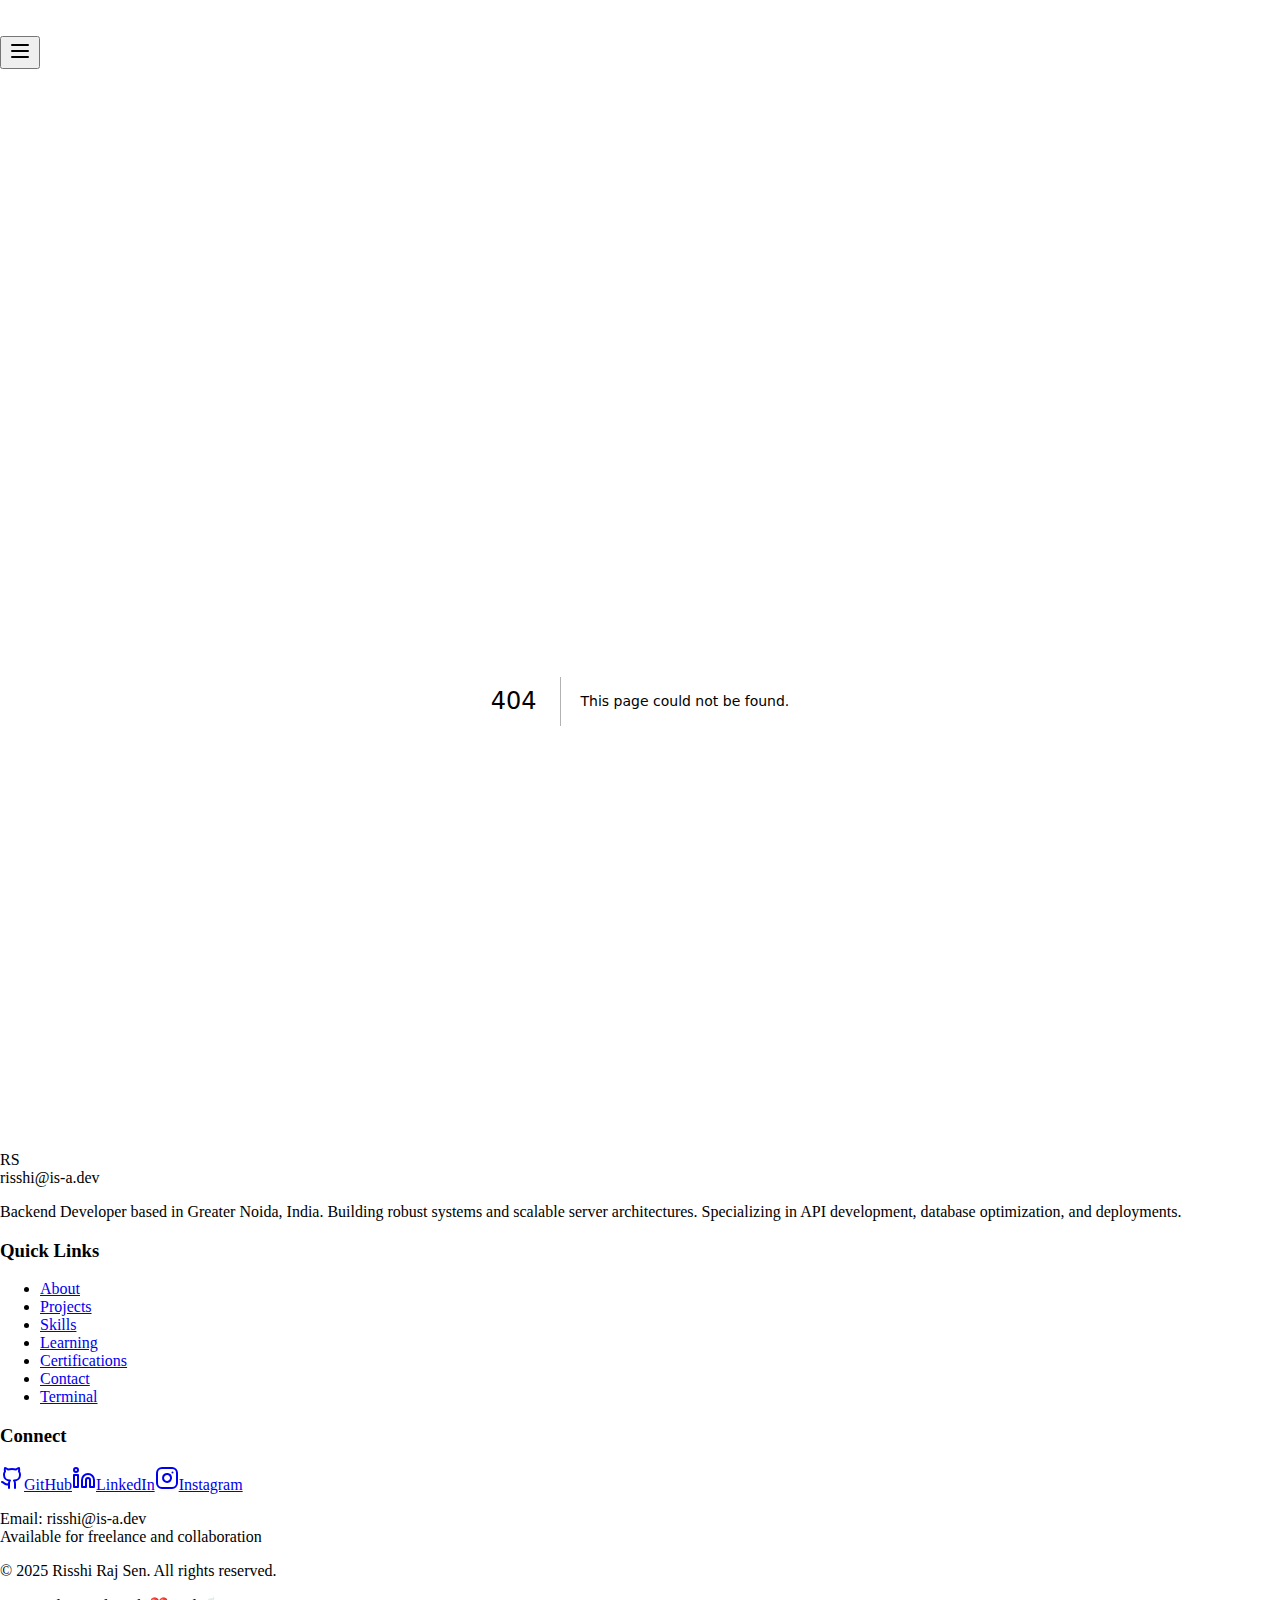
==== commit a69b7400: "Updates" ====
--- a/404/index.html
+++ b/404/index.html
@@ -1 +1 @@
-<!DOCTYPE html><html lang="en" class="scroll-smooth"><head><meta charSet="utf-8"/><meta name="viewport" content="width=device-width, initial-scale=1"/><link rel="preload" href="/_next/static/media/a34f9d1faa5f3315-s.p.woff2" as="font" crossorigin="" type="font/woff2"/><link rel="preload" href="/_next/static/media/bb3ef058b751a6ad-s.p.woff2" as="font" crossorigin="" type="font/woff2"/><link rel="stylesheet" href="/_next/static/css/78b2c085e391d14e.css" crossorigin="" data-precedence="next"/><link rel="preload" as="script" fetchPriority="low" href="/_next/static/chunks/webpack-b6e510691f8c8c48.js" crossorigin=""/><script src="/_next/static/chunks/26fbc61a-354b92263807db97.js" async="" crossorigin=""></script><script src="/_next/static/chunks/696-7985df2ac5a93efa.js" async="" crossorigin=""></script><script src="/_next/static/chunks/main-app-88af7d935f2a73b8.js" async="" crossorigin=""></script><script src="/_next/static/chunks/398-e51bff341bdd6444.js" async=""></script><script src="/_next/static/chunks/990-1528028e18084642.js" async=""></script><script src="/_next/static/chunks/378-985834067242afec.js" async=""></script><script src="/_next/static/chunks/app/layout-76ef0dae3a7d88c1.js" async=""></script><title>404: This page could not be found.</title><title>Risshi Raj Sen | Backend Developer</title><meta name="description" content="Portfolio of Risshi Raj Sen, a backend developer showcasing projects, skills, and expertise in server-side technologies."/><meta name="next-size-adjust"/><script src="/_next/static/chunks/polyfills-c67a75d1b6f99dc8.js" crossorigin="" noModule=""></script></head><body class="__variable_d65c78 __variable_3c557b font-sans antialiased"><script>!function(){try{var d=document.documentElement,c=d.classList;c.remove('light','dark');var e=localStorage.getItem('theme');if('system'===e||(!e&&true)){var t='(prefers-color-scheme: dark)',m=window.matchMedia(t);if(m.media!==t||m.matches){d.style.colorScheme = 'dark';c.add('dark')}else{d.style.colorScheme = 'light';c.add('light')}}else if(e){c.add(e|| '')}if(e==='light'||e==='dark')d.style.colorScheme=e}catch(e){}}()</script><div class="flex min-h-screen flex-col"><header class="sticky top-0 z-50 w-full transition-all duration-300 bg-transparent"><div class="container flex h-16 items-center justify-between"><div class="flex items-center gap-2" style="opacity:0;transform:translateX(-20px) translateZ(0)"><div class="h-8 w-8 rounded-md bg-gradient-to-br from-terminal-blue via-terminal-cyan to-terminal-blue flex items-center justify-center text-background font-bold">RS</div><a class="font-mono text-xl font-bold" href="/"><span class="text-terminal-blue">risshi</span><span class="text-foreground">@</span><span class="text-terminal-cyan">is-a.dev</span><span class="text-foreground animate-blink">_</span></a></div><div class="md:hidden flex items-center gap-2"><button class="inline-flex items-center justify-center gap-2 whitespace-nowrap rounded-md text-sm font-medium ring-offset-background transition-colors focus-visible:outline-none focus-visible:ring-2 focus-visible:ring-ring focus-visible:ring-offset-2 disabled:pointer-events-none disabled:opacity-50 [&amp;_svg]:pointer-events-none [&amp;_svg]:size-4 [&amp;_svg]:shrink-0 hover:bg-accent hover:text-accent-foreground h-10 w-10"><svg xmlns="http://www.w3.org/2000/svg" width="24" height="24" viewBox="0 0 24 24" fill="none" stroke="currentColor" stroke-width="2" stroke-linecap="round" stroke-linejoin="round" class="h-6 w-6"><line x1="4" x2="20" y1="12" y2="12"></line><line x1="4" x2="20" y1="6" y2="6"></line><line x1="4" x2="20" y1="18" y2="18"></line></svg></button></div><nav class="hidden md:flex items-center gap-6" style="opacity:0;transform:translateY(-10px) translateZ(0)"><div style="opacity:0;transform:translateY(-10px) translateZ(0)"><a class="text-sm font-medium transition-colors hover:text-terminal-blue" href="#about">About</a></div><div style="opacity:0;transform:translateY(-10px) translateZ(0)"><a class="text-sm font-medium transition-colors hover:text-terminal-blue" href="#projects">Projects</a></div><div style="opacity:0;transform:translateY(-10px) translateZ(0)"><a class="text-sm font-medium transition-colors hover:text-terminal-blue" href="#skills">Skills</a></div><div style="opacity:0;transform:translateY(-10px) translateZ(0)"><a class="text-sm font-medium transition-colors hover:text-terminal-blue" href="#learning">Learning</a></div><div style="opacity:0;transform:translateY(-10px) translateZ(0)"><a class="text-sm font-medium transition-colors hover:text-terminal-blue" href="#certifications">Certifications</a></div><div style="opacity:0;transform:translateY(-10px) translateZ(0)"><a class="text-sm font-medium transition-colors hover:text-terminal-blue" href="#contact">Contact</a></div><div style="opacity:0;transform:translateY(-10px) translateZ(0)"><a class="text-sm font-medium transition-colors hover:text-terminal-blue" href="/terminal/">Terminal</a></div><div style="opacity:0;transform:scale(0.8) translateZ(0)"><a download="" class="inline-flex items-center justify-center gap-2 whitespace-nowrap rounded-md text-sm font-medium ring-offset-background focus-visible:outline-none focus-visible:ring-2 focus-visible:ring-ring focus-visible:ring-offset-2 disabled:pointer-events-none disabled:opacity-50 [&amp;_svg]:pointer-events-none [&amp;_svg]:size-4 [&amp;_svg]:shrink-0 bg-primary text-primary-foreground hover:bg-primary/90 h-10 px-4 py-2 bg-gradient-to-r from-terminal-blue to-terminal-cyan hover:from-terminal-cyan hover:to-terminal-blue transition-all duration-300 shadow-glow-sm hover:shadow-glow-md" href="/risshi-raj-sen-resume.pdf"><svg xmlns="http://www.w3.org/2000/svg" width="24" height="24" viewBox="0 0 24 24" fill="none" stroke="currentColor" stroke-width="2" stroke-linecap="round" stroke-linejoin="round" class="mr-2 h-4 w-4"><path d="M21 15v4a2 2 0 0 1-2 2H5a2 2 0 0 1-2-2v-4"></path><polyline points="7 10 12 15 17 10"></polyline><line x1="12" x2="12" y1="15" y2="3"></line></svg> Resume</a></div><div class="flex items-center gap-2"><a href="https://github.com/codeRisshi25" target="_blank" rel="noopener noreferrer" class="text-muted-foreground hover:text-terminal-blue transition-colors"><svg xmlns="http://www.w3.org/2000/svg" width="24" height="24" viewBox="0 0 24 24" fill="none" stroke="currentColor" stroke-width="2" stroke-linecap="round" stroke-linejoin="round" class="h-5 w-5"><path d="M15 22v-4a4.8 4.8 0 0 0-1-3.5c3 0 6-2 6-5.5.08-1.25-.27-2.48-1-3.5.28-1.15.28-2.35 0-3.5 0 0-1 0-3 1.5-2.64-.5-5.36-.5-8 0C6 2 5 2 5 2c-.3 1.15-.3 2.35 0 3.5A5.403 5.403 0 0 0 4 9c0 3.5 3 5.5 6 5.5-.39.49-.68 1.05-.85 1.65-.17.6-.22 1.23-.15 1.85v4"></path><path d="M9 18c-4.51 2-5-2-7-2"></path></svg><span class="sr-only">GitHub</span></a><a href="https://linkedin.com/in/risshirajsen" target="_blank" rel="noopener noreferrer" class="text-muted-foreground hover:text-terminal-blue transition-colors"><svg xmlns="http://www.w3.org/2000/svg" width="24" height="24" viewBox="0 0 24 24" fill="none" stroke="currentColor" stroke-width="2" stroke-linecap="round" stroke-linejoin="round" class="h-5 w-5"><path d="M16 8a6 6 0 0 1 6 6v7h-4v-7a2 2 0 0 0-2-2 2 2 0 0 0-2 2v7h-4v-7a6 6 0 0 1 6-6z"></path><rect width="4" height="12" x="2" y="9"></rect><circle cx="4" cy="4" r="2"></circle></svg><span class="sr-only">LinkedIn</span></a><a href="https://twitter.com/risshirajsen" target="_blank" rel="noopener noreferrer" class="text-muted-foreground hover:text-terminal-blue transition-colors"><svg xmlns="http://www.w3.org/2000/svg" width="24" height="24" viewBox="0 0 24 24" fill="none" stroke="currentColor" stroke-width="2" stroke-linecap="round" stroke-linejoin="round" class="h-5 w-5"><path d="M22 4s-.7 2.1-2 3.4c1.6 10-9.4 17.3-18 11.6 2.2.1 4.4-.6 6-2C3 15.5.5 9.6 3 5c2.2 2.6 5.6 4.1 9 4-.9-4.2 4-6.6 7-3.8 1.1 0 3-1.2 3-1.2z"></path></svg><span class="sr-only">Twitter</span></a></div></nav></div></header><div class="flex-1"><div style="font-family:system-ui,&quot;Segoe UI&quot;,Roboto,Helvetica,Arial,sans-serif,&quot;Apple Color Emoji&quot;,&quot;Segoe UI Emoji&quot;;height:100vh;text-align:center;display:flex;flex-direction:column;align-items:center;justify-content:center"><div><style>body{color:#000;background:#fff;margin:0}.next-error-h1{border-right:1px solid rgba(0,0,0,.3)}@media (prefers-color-scheme:dark){body{color:#fff;background:#000}.next-error-h1{border-right:1px solid rgba(255,255,255,.3)}}</style><h1 class="next-error-h1" style="display:inline-block;margin:0 20px 0 0;padding:0 23px 0 0;font-size:24px;font-weight:500;vertical-align:top;line-height:49px">404</h1><div style="display:inline-block"><h2 style="font-size:14px;font-weight:400;line-height:49px;margin:0">This page could not be found.</h2></div></div></div></div><footer class="border-t border-terminal-blue/20 py-8"><div class="container"><div class="grid grid-cols-1 md:grid-cols-3 gap-8"><div><div class="flex items-center gap-2 mb-4"><div class="h-8 w-8 rounded-md bg-gradient-to-br from-terminal-blue via-terminal-cyan to-terminal-blue flex items-center justify-center text-background font-bold">RS</div><span class="font-mono text-xl font-bold"><span class="text-terminal-blue">risshi</span><span class="text-foreground">@</span><span class="text-terminal-cyan">is-a.dev</span></span></div><p class="text-sm text-muted-foreground">Backend Developer based in Greater Noida, India. Building robust systems and scalable server architectures. Specializing in API development, database optimization, and deployments.</p><div class="mt-4"></div></div><div><h3 class="font-bold mb-4">Quick Links</h3><ul class="space-y-2 text-sm"><li><a class="text-muted-foreground hover:text-terminal-blue transition-colors" href="#about">About</a></li><li><a class="text-muted-foreground hover:text-terminal-blue transition-colors" href="#projects">Projects</a></li><li><a class="text-muted-foreground hover:text-terminal-blue transition-colors" href="#skills">Skills</a></li><li><a class="text-muted-foreground hover:text-terminal-blue transition-colors" href="#learning">Learning</a></li><li><a class="text-muted-foreground hover:text-terminal-blue transition-colors" href="#certifications">Certifications</a></li><li><a class="text-muted-foreground hover:text-terminal-blue transition-colors" href="#contact">Contact</a></li><li><a class="text-muted-foreground hover:text-terminal-blue transition-colors" href="/terminal/">Terminal</a></li></ul></div><div><h3 class="font-bold mb-4">Connect</h3><div class="flex space-x-4 mb-4"><a href="https://github.com/codeRisshi25" target="_blank" rel="noopener noreferrer" class="p-2 rounded-full bg-terminal-blue/10 text-terminal-blue hover:bg-terminal-blue/20 transition-colors"><svg xmlns="http://www.w3.org/2000/svg" width="24" height="24" viewBox="0 0 24 24" fill="none" stroke="currentColor" stroke-width="2" stroke-linecap="round" stroke-linejoin="round" class="h-5 w-5"><path d="M15 22v-4a4.8 4.8 0 0 0-1-3.5c3 0 6-2 6-5.5.08-1.25-.27-2.48-1-3.5.28-1.15.28-2.35 0-3.5 0 0-1 0-3 1.5-2.64-.5-5.36-.5-8 0C6 2 5 2 5 2c-.3 1.15-.3 2.35 0 3.5A5.403 5.403 0 0 0 4 9c0 3.5 3 5.5 6 5.5-.39.49-.68 1.05-.85 1.65-.17.6-.22 1.23-.15 1.85v4"></path><path d="M9 18c-4.51 2-5-2-7-2"></path></svg><span class="sr-only">GitHub</span></a><a href="https://linkedin.com/in/code" target="_blank" rel="noopener noreferrer" class="p-2 rounded-full bg-terminal-blue/10 text-terminal-blue hover:bg-terminal-blue/20 transition-colors"><svg xmlns="http://www.w3.org/2000/svg" width="24" height="24" viewBox="0 0 24 24" fill="none" stroke="currentColor" stroke-width="2" stroke-linecap="round" stroke-linejoin="round" class="h-5 w-5"><path d="M16 8a6 6 0 0 1 6 6v7h-4v-7a2 2 0 0 0-2-2 2 2 0 0 0-2 2v7h-4v-7a6 6 0 0 1 6-6z"></path><rect width="4" height="12" x="2" y="9"></rect><circle cx="4" cy="4" r="2"></circle></svg><span class="sr-only">LinkedIn</span></a><a href="https://instagram.com/__risshi" target="_blank" rel="noopener noreferrer" class="p-2 rounded-full bg-terminal-blue/10 text-terminal-blue hover:bg-terminal-blue/20 transition-colors"><svg xmlns="http://www.w3.org/2000/svg" width="24" height="24" viewBox="0 0 24 24" fill="none" stroke="currentColor" stroke-width="2" stroke-linecap="round" stroke-linejoin="round" class="h-5 w-5"><rect width="20" height="20" x="2" y="2" rx="5" ry="5"></rect><path d="M16 11.37A4 4 0 1 1 12.63 8 4 4 0 0 1 16 11.37z"></path><line x1="17.5" x2="17.51" y1="6.5" y2="6.5"></line></svg><span class="sr-only">Instagram</span></a></div><p class="text-sm text-muted-foreground">Email: risshi@is-a.dev<br/>Available for freelance and collaboration</p></div></div><div class="mt-8 pt-6 border-t border-terminal-blue/20 flex flex-col md:flex-row justify-between items-center"><p class="text-sm text-muted-foreground">© <!-- -->2025<!-- --> Risshi Raj Sen. All rights reserved.</p><p class="text-xs text-muted-foreground mt-2 md:mt-0"><span class="font-mono">Designed &amp; Built with ❤️ and ☕</span></p></div></div></footer></div><script src="/_next/static/chunks/webpack-b6e510691f8c8c48.js" crossorigin="" async=""></script><script>(self.__next_f=self.__next_f||[]).push([0]);self.__next_f.push([2,null])</script><script>self.__next_f.push([1,"1:HL[\"/_next/static/media/a34f9d1faa5f3315-s.p.woff2\",\"font\",{\"crossOrigin\":\"\",\"type\":\"font/woff2\"}]\n2:HL[\"/_next/static/media/bb3ef058b751a6ad-s.p.woff2\",\"font\",{\"crossOrigin\":\"\",\"type\":\"font/woff2\"}]\n3:HL[\"/_next/static/css/78b2c085e391d14e.css\",\"style\",{\"crossOrigin\":\"\"}]\n0:\"$L4\"\n"])</script><script>self.__next_f.push([1,"5:I[5963,[],\"\"]\n7:I[5195,[],\"\"]\n8:I[5738,[\"398\",\"static/chunks/398-e51bff341bdd6444.js\",\"990\",\"static/chunks/990-1528028e18084642.js\",\"378\",\"static/chunks/378-985834067242afec.js\",\"185\",\"static/chunks/app/layout-76ef0dae3a7d88c1.js\"],\"ThemeProvider\"]\n9:I[990,[\"398\",\"static/chunks/398-e51bff341bdd6444.js\",\"990\",\"static/chunks/990-1528028e18084642.js\",\"378\",\"static/chunks/378-985834067242afec.js\",\"185\",\"static/chunks/app/layout-76ef0dae3a7d88c1.js\"],\"\"]\na:I[6712,[\"398\",\"static/chunks/398-e51bff341bdd6444.js\","])</script><script>self.__next_f.push([1,"\"990\",\"static/chunks/990-1528028e18084642.js\",\"378\",\"static/chunks/378-985834067242afec.js\",\"185\",\"static/chunks/app/layout-76ef0dae3a7d88c1.js\"],\"\"]\nb:I[6698,[],\"\"]\nc:I[4562,[],\"\"]\n12:I[5839,[\"398\",\"static/chunks/398-e51bff341bdd6444.js\",\"990\",\"static/chunks/990-1528028e18084642.js\",\"378\",\"static/chunks/378-985834067242afec.js\",\"185\",\"static/chunks/app/layout-76ef0dae3a7d88c1.js\"],\"\"]\ne:{\"fontFamily\":\"system-ui,\\\"Segoe UI\\\",Roboto,Helvetica,Arial,sans-serif,\\\"Apple Color Emoji\\\",\\\"Segoe UI Emoji\\\"\",\"height"])</script><script>self.__next_f.push([1,"\":\"100vh\",\"textAlign\":\"center\",\"display\":\"flex\",\"flexDirection\":\"column\",\"alignItems\":\"center\",\"justifyContent\":\"center\"}\nf:{\"display\":\"inline-block\",\"margin\":\"0 20px 0 0\",\"padding\":\"0 23px 0 0\",\"fontSize\":24,\"fontWeight\":500,\"verticalAlign\":\"top\",\"lineHeight\":\"49px\"}\n10:{\"display\":\"inline-block\"}\n11:{\"fontSize\":14,\"fontWeight\":400,\"lineHeight\":\"49px\",\"margin\":0}\n"])</script><script>self.__next_f.push([1,"4:[[[\"$\",\"link\",\"0\",{\"rel\":\"stylesheet\",\"href\":\"/_next/static/css/78b2c085e391d14e.css\",\"precedence\":\"next\",\"crossOrigin\":\"\"}]],[\"$\",\"$L5\",null,{\"buildId\":\"K-JPkZULtWw6DZ4VuTi8_\",\"assetPrefix\":\"\",\"initialCanonicalUrl\":\"/_not-found/\",\"initialTree\":[\"\",{\"children\":[\"__PAGE__\",{}]},\"$undefined\",\"$undefined\",true],\"initialHead\":[false,\"$L6\"],\"globalErrorComponent\":\"$7\",\"children\":[null,[\"$\",\"html\",null,{\"lang\":\"en\",\"suppressHydrationWarning\":true,\"className\":\"scroll-smooth\",\"children\":[\"$\",\"body\",null,{\"className\":\"__variable_d65c78 __variable_3c557b font-sans antialiased\",\"children\":[\"$\",\"$L8\",null,{\"attribute\":\"class\",\"defaultTheme\":\"system\",\"enableSystem\":true,\"disableTransitionOnChange\":true,\"children\":[[\"$\",\"$L9\",null,{}],[\"$\",\"div\",null,{\"className\":\"flex min-h-screen flex-col\",\"children\":[[\"$\",\"$La\",null,{}],[\"$\",\"div\",null,{\"className\":\"flex-1\",\"children\":[\"$\",\"$Lb\",null,{\"parallelRouterKey\":\"children\",\"segmentPath\":[\"children\"],\"loading\":\"$undefined\",\"loadingStyles\":\"$undefined\",\"loadingScripts\":\"$undefined\",\"hasLoading\":false,\"error\":\"$undefined\",\"errorStyles\":\"$undefined\",\"errorScripts\":\"$undefined\",\"template\":[\"$\",\"$Lc\",null,{}],\"templateStyles\":\"$undefined\",\"templateScripts\":\"$undefined\",\"notFound\":[[\"$\",\"title\",null,{\"children\":\"404: This page could not be found.\"}],[\"$\",\"div\",null,{\"style\":{\"fontFamily\":\"system-ui,\\\"Segoe UI\\\",Roboto,Helvetica,Arial,sans-serif,\\\"Apple Color Emoji\\\",\\\"Segoe UI Emoji\\\"\",\"height\":\"100vh\",\"textAlign\":\"center\",\"display\":\"flex\",\"flexDirection\":\"column\",\"alignItems\":\"center\",\"justifyContent\":\"center\"},\"children\":[\"$\",\"div\",null,{\"children\":[[\"$\",\"style\",null,{\"dangerouslySetInnerHTML\":{\"__html\":\"body{color:#000;background:#fff;margin:0}.next-error-h1{border-right:1px solid rgba(0,0,0,.3)}@media (prefers-color-scheme:dark){body{color:#fff;background:#000}.next-error-h1{border-right:1px solid rgba(255,255,255,.3)}}\"}}],[\"$\",\"h1\",null,{\"className\":\"next-error-h1\",\"style\":{\"display\":\"inline-block\",\"margin\":\"0 20px 0 0\",\"padding\":\"0 23px 0 0\",\"fontSize\":24,\"fontWeight\":500,\"verticalAlign\":\"top\",\"lineHeight\":\"49px\"},\"children\":\"404\"}],[\"$\",\"div\",null,{\"style\":{\"display\":\"inline-block\"},\"children\":[\"$\",\"h2\",null,{\"style\":{\"fontSize\":14,\"fontWeight\":400,\"lineHeight\":\"49px\",\"margin\":0},\"children\":\"This page could not be found.\"}]}]]}]}]],\"notFoundStyles\":[],\"initialChildNode\":[\"$Ld\",[[\"$\",\"title\",null,{\"children\":\"404: This page could not be found.\"}],[\"$\",\"div\",null,{\"style\":\"$e\",\"children\":[\"$\",\"div\",null,{\"children\":[[\"$\",\"style\",null,{\"dangerouslySetInnerHTML\":{\"__html\":\"body{color:#000;background:#fff;margin:0}.next-error-h1{border-right:1px solid rgba(0,0,0,.3)}@media (prefers-color-scheme:dark){body{color:#fff;background:#000}.next-error-h1{border-right:1px solid rgba(255,255,255,.3)}}\"}}],[\"$\",\"h1\",null,{\"className\":\"next-error-h1\",\"style\":\"$f\",\"children\":\"404\"}],[\"$\",\"div\",null,{\"style\":\"$10\",\"children\":[\"$\",\"h2\",null,{\"style\":\"$11\",\"children\":\"This page could not be found.\"}]}]]}]}]],null],\"childPropSegment\":\"__PAGE__\",\"styles\":null}]}],[\"$\",\"$L12\",null,{}]]}]]}]}]}],null]}]]\n"])</script><script>self.__next_f.push([1,"6:[[\"$\",\"meta\",\"0\",{\"name\":\"viewport\",\"content\":\"width=device-width, initial-scale=1\"}],[\"$\",\"meta\",\"1\",{\"charSet\":\"utf-8\"}],[\"$\",\"title\",\"2\",{\"children\":\"Risshi Raj Sen | Backend Developer\"}],[\"$\",\"meta\",\"3\",{\"name\":\"description\",\"content\":\"Portfolio of Risshi Raj Sen, a backend developer showcasing projects, skills, and expertise in server-side technologies.\"}],[\"$\",\"meta\",\"4\",{\"name\":\"next-size-adjust\"}]]\nd:null\n"])</script><script>self.__next_f.push([1,""])</script></body></html>+<!DOCTYPE html><html lang="en" class="scroll-smooth"><head><meta charSet="utf-8"/><meta name="viewport" content="width=device-width, initial-scale=1"/><link rel="preload" href="./_next/static/media/a34f9d1faa5f3315-s.p.woff2" as="font" crossorigin="" type="font/woff2"/><link rel="preload" href="./_next/static/media/bb3ef058b751a6ad-s.p.woff2" as="font" crossorigin="" type="font/woff2"/><link rel="stylesheet" href="./_next/static/css/78b2c085e391d14e.css" crossorigin="" data-precedence="next"/><link rel="preload" as="script" fetchPriority="low" href="./_next/static/chunks/webpack-b6e510691f8c8c48.js" crossorigin=""/><script src="./_next/static/chunks/26fbc61a-354b92263807db97.js" async="" crossorigin=""></script><script src="./_next/static/chunks/696-7985df2ac5a93efa.js" async="" crossorigin=""></script><script src="./_next/static/chunks/main-app-88af7d935f2a73b8.js" async="" crossorigin=""></script><script src="./_next/static/chunks/398-e51bff341bdd6444.js" async=""></script><script src="./_next/static/chunks/990-1528028e18084642.js" async=""></script><script src="./_next/static/chunks/378-985834067242afec.js" async=""></script><script src="./_next/static/chunks/app/layout-76ef0dae3a7d88c1.js" async=""></script><title>404: This page could not be found.</title><title>Risshi Raj Sen | Backend Developer</title><meta name="description" content="Portfolio of Risshi Raj Sen, a backend developer showcasing projects, skills, and expertise in server-side technologies."/><meta name="next-size-adjust"/><script src="./_next/static/chunks/polyfills-c67a75d1b6f99dc8.js" crossorigin="" noModule=""></script></head><body class="__variable_d65c78 __variable_3c557b font-sans antialiased"><script>!function(){try{var d=document.documentElement,c=d.classList;c.remove('light','dark');var e=localStorage.getItem('theme');if('system'===e||(!e&&true)){var t='(prefers-color-scheme: dark)',m=window.matchMedia(t);if(m.media!==t||m.matches){d.style.colorScheme = 'dark';c.add('dark')}else{d.style.colorScheme = 'light';c.add('light')}}else if(e){c.add(e|| '')}if(e==='light'||e==='dark')d.style.colorScheme=e}catch(e){}}()</script><div class="flex min-h-screen flex-col"><header class="sticky top-0 z-50 w-full transition-all duration-300 bg-transparent"><div class="container flex h-16 items-center justify-between"><div class="flex items-center gap-2" style="opacity:0;transform:translateX(-20px) translateZ(0)"><div class="h-8 w-8 rounded-md bg-gradient-to-br from-terminal-blue via-terminal-cyan to-terminal-blue flex items-center justify-center text-background font-bold">RS</div><a class="font-mono text-xl font-bold" href="/"><span class="text-terminal-blue">risshi</span><span class="text-foreground">@</span><span class="text-terminal-cyan">is-a.dev</span><span class="text-foreground animate-blink">_</span></a></div><div class="md:hidden flex items-center gap-2"><button class="inline-flex items-center justify-center gap-2 whitespace-nowrap rounded-md text-sm font-medium ring-offset-background transition-colors focus-visible:outline-none focus-visible:ring-2 focus-visible:ring-ring focus-visible:ring-offset-2 disabled:pointer-events-none disabled:opacity-50 [&amp;_svg]:pointer-events-none [&amp;_svg]:size-4 [&amp;_svg]:shrink-0 hover:bg-accent hover:text-accent-foreground h-10 w-10"><svg xmlns="http://www.w3.org/2000/svg" width="24" height="24" viewBox="0 0 24 24" fill="none" stroke="currentColor" stroke-width="2" stroke-linecap="round" stroke-linejoin="round" class="h-6 w-6"><line x1="4" x2="20" y1="12" y2="12"></line><line x1="4" x2="20" y1="6" y2="6"></line><line x1="4" x2="20" y1="18" y2="18"></line></svg></button></div><nav class="hidden md:flex items-center gap-6" style="opacity:0;transform:translateY(-10px) translateZ(0)"><div style="opacity:0;transform:translateY(-10px) translateZ(0)"><a class="text-sm font-medium transition-colors hover:text-terminal-blue" href="#about">About</a></div><div style="opacity:0;transform:translateY(-10px) translateZ(0)"><a class="text-sm font-medium transition-colors hover:text-terminal-blue" href="#projects">Projects</a></div><div style="opacity:0;transform:translateY(-10px) translateZ(0)"><a class="text-sm font-medium transition-colors hover:text-terminal-blue" href="#skills">Skills</a></div><div style="opacity:0;transform:translateY(-10px) translateZ(0)"><a class="text-sm font-medium transition-colors hover:text-terminal-blue" href="#learning">Learning</a></div><div style="opacity:0;transform:translateY(-10px) translateZ(0)"><a class="text-sm font-medium transition-colors hover:text-terminal-blue" href="#certifications">Certifications</a></div><div style="opacity:0;transform:translateY(-10px) translateZ(0)"><a class="text-sm font-medium transition-colors hover:text-terminal-blue" href="#contact">Contact</a></div><div style="opacity:0;transform:translateY(-10px) translateZ(0)"><a class="text-sm font-medium transition-colors hover:text-terminal-blue" href="/terminal/">Terminal</a></div><div style="opacity:0;transform:scale(0.8) translateZ(0)"><a download="" class="inline-flex items-center justify-center gap-2 whitespace-nowrap rounded-md text-sm font-medium ring-offset-background focus-visible:outline-none focus-visible:ring-2 focus-visible:ring-ring focus-visible:ring-offset-2 disabled:pointer-events-none disabled:opacity-50 [&amp;_svg]:pointer-events-none [&amp;_svg]:size-4 [&amp;_svg]:shrink-0 bg-primary text-primary-foreground hover:bg-primary/90 h-10 px-4 py-2 bg-gradient-to-r from-terminal-blue to-terminal-cyan hover:from-terminal-cyan hover:to-terminal-blue transition-all duration-300 shadow-glow-sm hover:shadow-glow-md" href="/risshi-raj-sen-resume.pdf"><svg xmlns="http://www.w3.org/2000/svg" width="24" height="24" viewBox="0 0 24 24" fill="none" stroke="currentColor" stroke-width="2" stroke-linecap="round" stroke-linejoin="round" class="mr-2 h-4 w-4"><path d="M21 15v4a2 2 0 0 1-2 2H5a2 2 0 0 1-2-2v-4"></path><polyline points="7 10 12 15 17 10"></polyline><line x1="12" x2="12" y1="15" y2="3"></line></svg> Resume</a></div><div class="flex items-center gap-2"><a href="https://github.com/codeRisshi25" target="_blank" rel="noopener noreferrer" class="text-muted-foreground hover:text-terminal-blue transition-colors"><svg xmlns="http://www.w3.org/2000/svg" width="24" height="24" viewBox="0 0 24 24" fill="none" stroke="currentColor" stroke-width="2" stroke-linecap="round" stroke-linejoin="round" class="h-5 w-5"><path d="M15 22v-4a4.8 4.8 0 0 0-1-3.5c3 0 6-2 6-5.5.08-1.25-.27-2.48-1-3.5.28-1.15.28-2.35 0-3.5 0 0-1 0-3 1.5-2.64-.5-5.36-.5-8 0C6 2 5 2 5 2c-.3 1.15-.3 2.35 0 3.5A5.403 5.403 0 0 0 4 9c0 3.5 3 5.5 6 5.5-.39.49-.68 1.05-.85 1.65-.17.6-.22 1.23-.15 1.85v4"></path><path d="M9 18c-4.51 2-5-2-7-2"></path></svg><span class="sr-only">GitHub</span></a><a href="https://linkedin.com/in/risshirajsen" target="_blank" rel="noopener noreferrer" class="text-muted-foreground hover:text-terminal-blue transition-colors"><svg xmlns="http://www.w3.org/2000/svg" width="24" height="24" viewBox="0 0 24 24" fill="none" stroke="currentColor" stroke-width="2" stroke-linecap="round" stroke-linejoin="round" class="h-5 w-5"><path d="M16 8a6 6 0 0 1 6 6v7h-4v-7a2 2 0 0 0-2-2 2 2 0 0 0-2 2v7h-4v-7a6 6 0 0 1 6-6z"></path><rect width="4" height="12" x="2" y="9"></rect><circle cx="4" cy="4" r="2"></circle></svg><span class="sr-only">LinkedIn</span></a><a href="https://twitter.com/risshirajsen" target="_blank" rel="noopener noreferrer" class="text-muted-foreground hover:text-terminal-blue transition-colors"><svg xmlns="http://www.w3.org/2000/svg" width="24" height="24" viewBox="0 0 24 24" fill="none" stroke="currentColor" stroke-width="2" stroke-linecap="round" stroke-linejoin="round" class="h-5 w-5"><path d="M22 4s-.7 2.1-2 3.4c1.6 10-9.4 17.3-18 11.6 2.2.1 4.4-.6 6-2C3 15.5.5 9.6 3 5c2.2 2.6 5.6 4.1 9 4-.9-4.2 4-6.6 7-3.8 1.1 0 3-1.2 3-1.2z"></path></svg><span class="sr-only">Twitter</span></a></div></nav></div></header><div class="flex-1"><div style="font-family:system-ui,&quot;Segoe UI&quot;,Roboto,Helvetica,Arial,sans-serif,&quot;Apple Color Emoji&quot;,&quot;Segoe UI Emoji&quot;;height:100vh;text-align:center;display:flex;flex-direction:column;align-items:center;justify-content:center"><div><style>body{color:#000;background:#fff;margin:0}.next-error-h1{border-right:1px solid rgba(0,0,0,.3)}@media (prefers-color-scheme:dark){body{color:#fff;background:#000}.next-error-h1{border-right:1px solid rgba(255,255,255,.3)}}</style><h1 class="next-error-h1" style="display:inline-block;margin:0 20px 0 0;padding:0 23px 0 0;font-size:24px;font-weight:500;vertical-align:top;line-height:49px">404</h1><div style="display:inline-block"><h2 style="font-size:14px;font-weight:400;line-height:49px;margin:0">This page could not be found.</h2></div></div></div></div><footer class="border-t border-terminal-blue/20 py-8"><div class="container"><div class="grid grid-cols-1 md:grid-cols-3 gap-8"><div><div class="flex items-center gap-2 mb-4"><div class="h-8 w-8 rounded-md bg-gradient-to-br from-terminal-blue via-terminal-cyan to-terminal-blue flex items-center justify-center text-background font-bold">RS</div><span class="font-mono text-xl font-bold"><span class="text-terminal-blue">risshi</span><span class="text-foreground">@</span><span class="text-terminal-cyan">is-a.dev</span></span></div><p class="text-sm text-muted-foreground">Backend Developer based in Greater Noida, India. Building robust systems and scalable server architectures. Specializing in API development, database optimization, and deployments.</p><div class="mt-4"></div></div><div><h3 class="font-bold mb-4">Quick Links</h3><ul class="space-y-2 text-sm"><li><a class="text-muted-foreground hover:text-terminal-blue transition-colors" href="#about">About</a></li><li><a class="text-muted-foreground hover:text-terminal-blue transition-colors" href="#projects">Projects</a></li><li><a class="text-muted-foreground hover:text-terminal-blue transition-colors" href="#skills">Skills</a></li><li><a class="text-muted-foreground hover:text-terminal-blue transition-colors" href="#learning">Learning</a></li><li><a class="text-muted-foreground hover:text-terminal-blue transition-colors" href="#certifications">Certifications</a></li><li><a class="text-muted-foreground hover:text-terminal-blue transition-colors" href="#contact">Contact</a></li><li><a class="text-muted-foreground hover:text-terminal-blue transition-colors" href="/terminal/">Terminal</a></li></ul></div><div><h3 class="font-bold mb-4">Connect</h3><div class="flex space-x-4 mb-4"><a href="https://github.com/codeRisshi25" target="_blank" rel="noopener noreferrer" class="p-2 rounded-full bg-terminal-blue/10 text-terminal-blue hover:bg-terminal-blue/20 transition-colors"><svg xmlns="http://www.w3.org/2000/svg" width="24" height="24" viewBox="0 0 24 24" fill="none" stroke="currentColor" stroke-width="2" stroke-linecap="round" stroke-linejoin="round" class="h-5 w-5"><path d="M15 22v-4a4.8 4.8 0 0 0-1-3.5c3 0 6-2 6-5.5.08-1.25-.27-2.48-1-3.5.28-1.15.28-2.35 0-3.5 0 0-1 0-3 1.5-2.64-.5-5.36-.5-8 0C6 2 5 2 5 2c-.3 1.15-.3 2.35 0 3.5A5.403 5.403 0 0 0 4 9c0 3.5 3 5.5 6 5.5-.39.49-.68 1.05-.85 1.65-.17.6-.22 1.23-.15 1.85v4"></path><path d="M9 18c-4.51 2-5-2-7-2"></path></svg><span class="sr-only">GitHub</span></a><a href="https://linkedin.com/in/code" target="_blank" rel="noopener noreferrer" class="p-2 rounded-full bg-terminal-blue/10 text-terminal-blue hover:bg-terminal-blue/20 transition-colors"><svg xmlns="http://www.w3.org/2000/svg" width="24" height="24" viewBox="0 0 24 24" fill="none" stroke="currentColor" stroke-width="2" stroke-linecap="round" stroke-linejoin="round" class="h-5 w-5"><path d="M16 8a6 6 0 0 1 6 6v7h-4v-7a2 2 0 0 0-2-2 2 2 0 0 0-2 2v7h-4v-7a6 6 0 0 1 6-6z"></path><rect width="4" height="12" x="2" y="9"></rect><circle cx="4" cy="4" r="2"></circle></svg><span class="sr-only">LinkedIn</span></a><a href="https://instagram.com/__risshi" target="_blank" rel="noopener noreferrer" class="p-2 rounded-full bg-terminal-blue/10 text-terminal-blue hover:bg-terminal-blue/20 transition-colors"><svg xmlns="http://www.w3.org/2000/svg" width="24" height="24" viewBox="0 0 24 24" fill="none" stroke="currentColor" stroke-width="2" stroke-linecap="round" stroke-linejoin="round" class="h-5 w-5"><rect width="20" height="20" x="2" y="2" rx="5" ry="5"></rect><path d="M16 11.37A4 4 0 1 1 12.63 8 4 4 0 0 1 16 11.37z"></path><line x1="17.5" x2="17.51" y1="6.5" y2="6.5"></line></svg><span class="sr-only">Instagram</span></a></div><p class="text-sm text-muted-foreground">Email: risshi@is-a.dev<br/>Available for freelance and collaboration</p></div></div><div class="mt-8 pt-6 border-t border-terminal-blue/20 flex flex-col md:flex-row justify-between items-center"><p class="text-sm text-muted-foreground">© <!-- -->2025<!-- --> Risshi Raj Sen. All rights reserved.</p><p class="text-xs text-muted-foreground mt-2 md:mt-0"><span class="font-mono">Designed &amp; Built with ❤️ and ☕</span></p></div></div></footer></div><script src="./_next/static/chunks/webpack-b6e510691f8c8c48.js" crossorigin="" async=""></script><script>(self.__next_f=self.__next_f||[]).push([0]);self.__next_f.push([2,null])</script><script>self.__next_f.push([1,"1:HL[\"./_next/static/media/a34f9d1faa5f3315-s.p.woff2\",\"font\",{\"crossOrigin\":\"\",\"type\":\"font/woff2\"}]\n2:HL[\"./_next/static/media/bb3ef058b751a6ad-s.p.woff2\",\"font\",{\"crossOrigin\":\"\",\"type\":\"font/woff2\"}]\n3:HL[\"./_next/static/css/78b2c085e391d14e.css\",\"style\",{\"crossOrigin\":\"\"}]\n0:\"$L4\"\n"])</script><script>self.__next_f.push([1,"5:I[5963,[],\"\"]\n7:I[5195,[],\"\"]\n8:I[5738,[\"398\",\"static/chunks/398-e51bff341bdd6444.js\",\"990\",\"static/chunks/990-1528028e18084642.js\",\"378\",\"static/chunks/378-985834067242afec.js\",\"185\",\"static/chunks/app/layout-76ef0dae3a7d88c1.js\"],\"ThemeProvider\"]\n9:I[990,[\"398\",\"static/chunks/398-e51bff341bdd6444.js\",\"990\",\"static/chunks/990-1528028e18084642.js\",\"378\",\"static/chunks/378-985834067242afec.js\",\"185\",\"static/chunks/app/layout-76ef0dae3a7d88c1.js\"],\"\"]\na:I[6712,[\"398\",\"static/chunks/398-e51bff341bdd6444.js\","])</script><script>self.__next_f.push([1,"\"990\",\"static/chunks/990-1528028e18084642.js\",\"378\",\"static/chunks/378-985834067242afec.js\",\"185\",\"static/chunks/app/layout-76ef0dae3a7d88c1.js\"],\"\"]\nb:I[6698,[],\"\"]\nc:I[4562,[],\"\"]\n12:I[5839,[\"398\",\"static/chunks/398-e51bff341bdd6444.js\",\"990\",\"static/chunks/990-1528028e18084642.js\",\"378\",\"static/chunks/378-985834067242afec.js\",\"185\",\"static/chunks/app/layout-76ef0dae3a7d88c1.js\"],\"\"]\ne:{\"fontFamily\":\"system-ui,\\\"Segoe UI\\\",Roboto,Helvetica,Arial,sans-serif,\\\"Apple Color Emoji\\\",\\\"Segoe UI Emoji\\\"\",\"height"])</script><script>self.__next_f.push([1,"\":\"100vh\",\"textAlign\":\"center\",\"display\":\"flex\",\"flexDirection\":\"column\",\"alignItems\":\"center\",\"justifyContent\":\"center\"}\nf:{\"display\":\"inline-block\",\"margin\":\"0 20px 0 0\",\"padding\":\"0 23px 0 0\",\"fontSize\":24,\"fontWeight\":500,\"verticalAlign\":\"top\",\"lineHeight\":\"49px\"}\n10:{\"display\":\"inline-block\"}\n11:{\"fontSize\":14,\"fontWeight\":400,\"lineHeight\":\"49px\",\"margin\":0}\n"])</script><script>self.__next_f.push([1,"4:[[[\"$\",\"link\",\"0\",{\"rel\":\"stylesheet\",\"href\":\"./_next/static/css/78b2c085e391d14e.css\",\"precedence\":\"next\",\"crossOrigin\":\"\"}]],[\"$\",\"$L5\",null,{\"buildId\":\"j9KIlCLnx6NlyO0rQ7ejG\",\"assetPrefix\":\"\",\"initialCanonicalUrl\":\"/_not-found/\",\"initialTree\":[\"\",{\"children\":[\"__PAGE__\",{}]},\"$undefined\",\"$undefined\",true],\"initialHead\":[false,\"$L6\"],\"globalErrorComponent\":\"$7\",\"children\":[null,[\"$\",\"html\",null,{\"lang\":\"en\",\"suppressHydrationWarning\":true,\"className\":\"scroll-smooth\",\"children\":[\"$\",\"body\",null,{\"className\":\"__variable_d65c78 __variable_3c557b font-sans antialiased\",\"children\":[\"$\",\"$L8\",null,{\"attribute\":\"class\",\"defaultTheme\":\"system\",\"enableSystem\":true,\"disableTransitionOnChange\":true,\"children\":[[\"$\",\"$L9\",null,{}],[\"$\",\"div\",null,{\"className\":\"flex min-h-screen flex-col\",\"children\":[[\"$\",\"$La\",null,{}],[\"$\",\"div\",null,{\"className\":\"flex-1\",\"children\":[\"$\",\"$Lb\",null,{\"parallelRouterKey\":\"children\",\"segmentPath\":[\"children\"],\"loading\":\"$undefined\",\"loadingStyles\":\"$undefined\",\"loadingScripts\":\"$undefined\",\"hasLoading\":false,\"error\":\"$undefined\",\"errorStyles\":\"$undefined\",\"errorScripts\":\"$undefined\",\"template\":[\"$\",\"$Lc\",null,{}],\"templateStyles\":\"$undefined\",\"templateScripts\":\"$undefined\",\"notFound\":[[\"$\",\"title\",null,{\"children\":\"404: This page could not be found.\"}],[\"$\",\"div\",null,{\"style\":{\"fontFamily\":\"system-ui,\\\"Segoe UI\\\",Roboto,Helvetica,Arial,sans-serif,\\\"Apple Color Emoji\\\",\\\"Segoe UI Emoji\\\"\",\"height\":\"100vh\",\"textAlign\":\"center\",\"display\":\"flex\",\"flexDirection\":\"column\",\"alignItems\":\"center\",\"justifyContent\":\"center\"},\"children\":[\"$\",\"div\",null,{\"children\":[[\"$\",\"style\",null,{\"dangerouslySetInnerHTML\":{\"__html\":\"body{color:#000;background:#fff;margin:0}.next-error-h1{border-right:1px solid rgba(0,0,0,.3)}@media (prefers-color-scheme:dark){body{color:#fff;background:#000}.next-error-h1{border-right:1px solid rgba(255,255,255,.3)}}\"}}],[\"$\",\"h1\",null,{\"className\":\"next-error-h1\",\"style\":{\"display\":\"inline-block\",\"margin\":\"0 20px 0 0\",\"padding\":\"0 23px 0 0\",\"fontSize\":24,\"fontWeight\":500,\"verticalAlign\":\"top\",\"lineHeight\":\"49px\"},\"children\":\"404\"}],[\"$\",\"div\",null,{\"style\":{\"display\":\"inline-block\"},\"children\":[\"$\",\"h2\",null,{\"style\":{\"fontSize\":14,\"fontWeight\":400,\"lineHeight\":\"49px\",\"margin\":0},\"children\":\"This page could not be found.\"}]}]]}]}]],\"notFoundStyles\":[],\"initialChildNode\":[\"$Ld\",[[\"$\",\"title\",null,{\"children\":\"404: This page could not be found.\"}],[\"$\",\"div\",null,{\"style\":\"$e\",\"children\":[\"$\",\"div\",null,{\"children\":[[\"$\",\"style\",null,{\"dangerouslySetInnerHTML\":{\"__html\":\"body{color:#000;background:#fff;margin:0}.next-error-h1{border-right:1px solid rgba(0,0,0,.3)}@media (prefers-color-scheme:dark){body{color:#fff;background:#000}.next-error-h1{border-right:1px solid rgba(255,255,255,.3)}}\"}}],[\"$\",\"h1\",null,{\"className\":\"next-error-h1\",\"style\":\"$f\",\"children\":\"404\"}],[\"$\",\"div\",null,{\"style\":\"$10\",\"children\":[\"$\",\"h2\",null,{\"style\":\"$11\",\"children\":\"This page could not be found.\"}]}]]}]}]],null],\"childPropSegment\":\"__PAGE__\",\"styles\":null}]}],[\"$\",\"$L12\",null,{}]]}]]}]}]}],null]}]]\n"])</script><script>self.__next_f.push([1,"6:[[\"$\",\"meta\",\"0\",{\"name\":\"viewport\",\"content\":\"width=device-width, initial-scale=1\"}],[\"$\",\"meta\",\"1\",{\"charSet\":\"utf-8\"}],[\"$\",\"title\",\"2\",{\"children\":\"Risshi Raj Sen | Backend Developer\"}],[\"$\",\"meta\",\"3\",{\"name\":\"description\",\"content\":\"Portfolio of Risshi Raj Sen, a backend developer showcasing projects, skills, and expertise in server-side technologies.\"}],[\"$\",\"meta\",\"4\",{\"name\":\"next-size-adjust\"}]]\nd:null\n"])</script><script>self.__next_f.push([1,""])</script></body></html>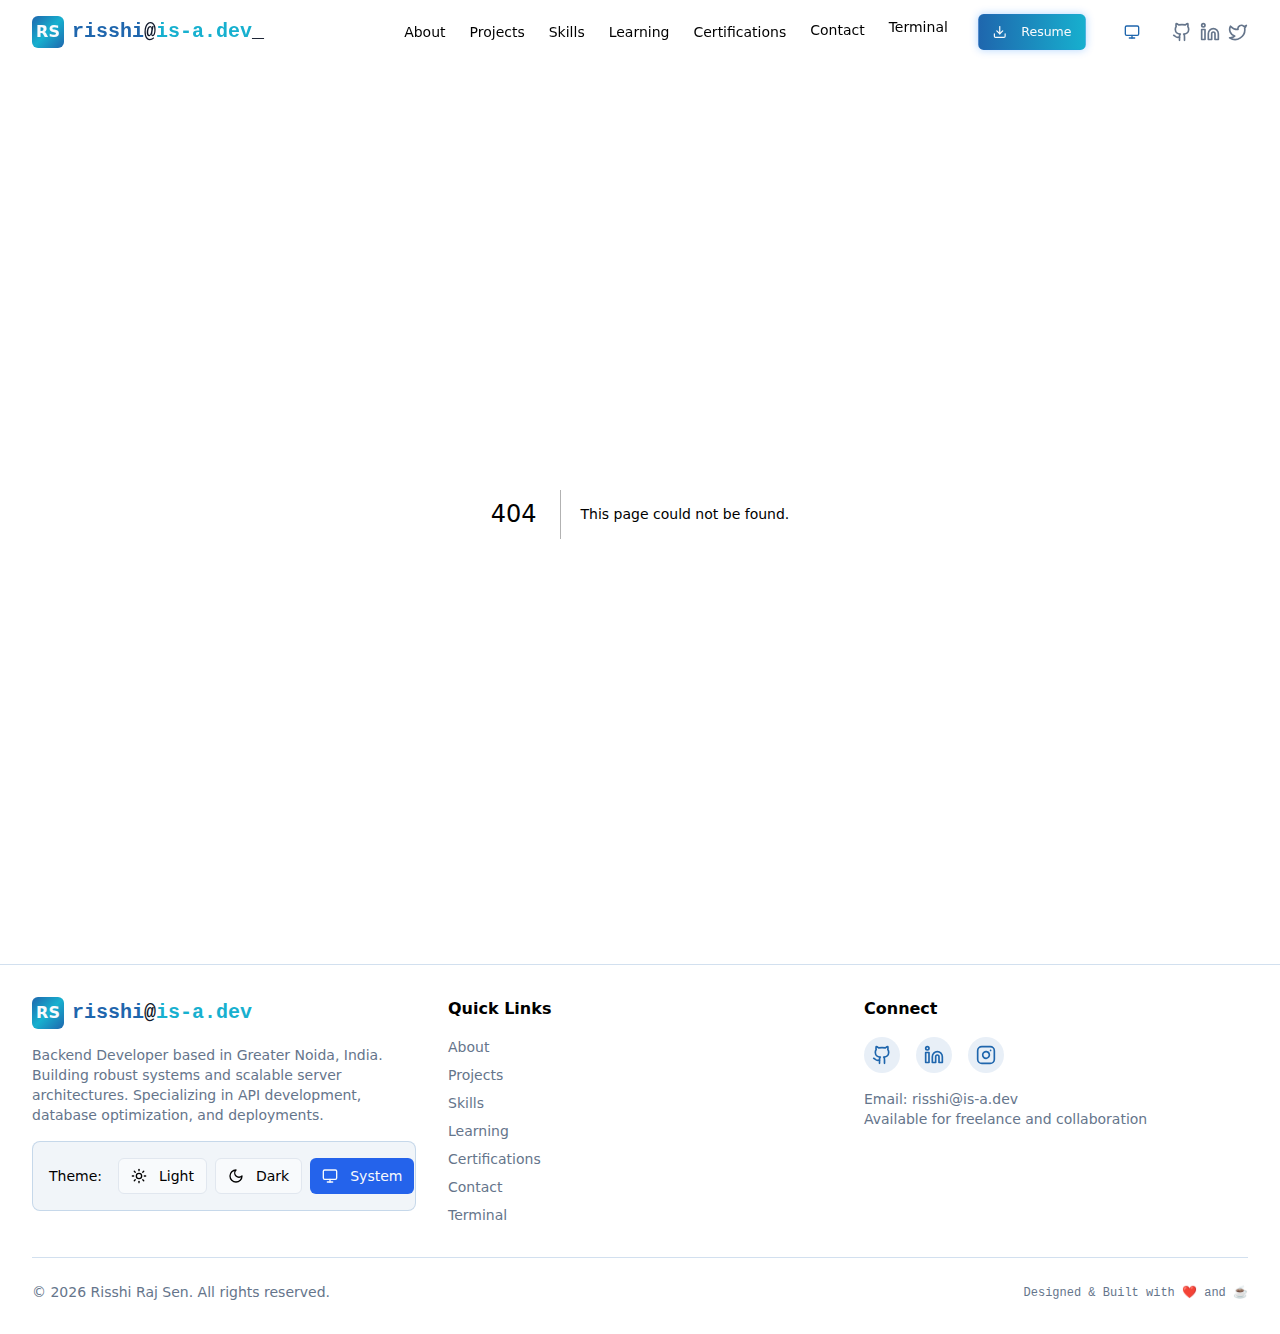
==== commit 3557e220: "Updates" ====
--- a/404/index.html
+++ b/404/index.html
@@ -1 +1 @@
-<!DOCTYPE html><html lang="en" class="scroll-smooth"><head><meta charSet="utf-8"/><meta name="viewport" content="width=device-width, initial-scale=1"/><link rel="preload" href="./_next/static/media/a34f9d1faa5f3315-s.p.woff2" as="font" crossorigin="" type="font/woff2"/><link rel="preload" href="./_next/static/media/bb3ef058b751a6ad-s.p.woff2" as="font" crossorigin="" type="font/woff2"/><link rel="stylesheet" href="./_next/static/css/78b2c085e391d14e.css" crossorigin="" data-precedence="next"/><link rel="preload" as="script" fetchPriority="low" href="./_next/static/chunks/webpack-b6e510691f8c8c48.js" crossorigin=""/><script src="./_next/static/chunks/26fbc61a-354b92263807db97.js" async="" crossorigin=""></script><script src="./_next/static/chunks/696-7985df2ac5a93efa.js" async="" crossorigin=""></script><script src="./_next/static/chunks/main-app-88af7d935f2a73b8.js" async="" crossorigin=""></script><script src="./_next/static/chunks/398-e51bff341bdd6444.js" async=""></script><script src="./_next/static/chunks/990-1528028e18084642.js" async=""></script><script src="./_next/static/chunks/378-985834067242afec.js" async=""></script><script src="./_next/static/chunks/app/layout-76ef0dae3a7d88c1.js" async=""></script><title>404: This page could not be found.</title><title>Risshi Raj Sen | Backend Developer</title><meta name="description" content="Portfolio of Risshi Raj Sen, a backend developer showcasing projects, skills, and expertise in server-side technologies."/><meta name="next-size-adjust"/><script src="./_next/static/chunks/polyfills-c67a75d1b6f99dc8.js" crossorigin="" noModule=""></script></head><body class="__variable_d65c78 __variable_3c557b font-sans antialiased"><script>!function(){try{var d=document.documentElement,c=d.classList;c.remove('light','dark');var e=localStorage.getItem('theme');if('system'===e||(!e&&true)){var t='(prefers-color-scheme: dark)',m=window.matchMedia(t);if(m.media!==t||m.matches){d.style.colorScheme = 'dark';c.add('dark')}else{d.style.colorScheme = 'light';c.add('light')}}else if(e){c.add(e|| '')}if(e==='light'||e==='dark')d.style.colorScheme=e}catch(e){}}()</script><div class="flex min-h-screen flex-col"><header class="sticky top-0 z-50 w-full transition-all duration-300 bg-transparent"><div class="container flex h-16 items-center justify-between"><div class="flex items-center gap-2" style="opacity:0;transform:translateX(-20px) translateZ(0)"><div class="h-8 w-8 rounded-md bg-gradient-to-br from-terminal-blue via-terminal-cyan to-terminal-blue flex items-center justify-center text-background font-bold">RS</div><a class="font-mono text-xl font-bold" href="/"><span class="text-terminal-blue">risshi</span><span class="text-foreground">@</span><span class="text-terminal-cyan">is-a.dev</span><span class="text-foreground animate-blink">_</span></a></div><div class="md:hidden flex items-center gap-2"><button class="inline-flex items-center justify-center gap-2 whitespace-nowrap rounded-md text-sm font-medium ring-offset-background transition-colors focus-visible:outline-none focus-visible:ring-2 focus-visible:ring-ring focus-visible:ring-offset-2 disabled:pointer-events-none disabled:opacity-50 [&amp;_svg]:pointer-events-none [&amp;_svg]:size-4 [&amp;_svg]:shrink-0 hover:bg-accent hover:text-accent-foreground h-10 w-10"><svg xmlns="http://www.w3.org/2000/svg" width="24" height="24" viewBox="0 0 24 24" fill="none" stroke="currentColor" stroke-width="2" stroke-linecap="round" stroke-linejoin="round" class="h-6 w-6"><line x1="4" x2="20" y1="12" y2="12"></line><line x1="4" x2="20" y1="6" y2="6"></line><line x1="4" x2="20" y1="18" y2="18"></line></svg></button></div><nav class="hidden md:flex items-center gap-6" style="opacity:0;transform:translateY(-10px) translateZ(0)"><div style="opacity:0;transform:translateY(-10px) translateZ(0)"><a class="text-sm font-medium transition-colors hover:text-terminal-blue" href="#about">About</a></div><div style="opacity:0;transform:translateY(-10px) translateZ(0)"><a class="text-sm font-medium transition-colors hover:text-terminal-blue" href="#projects">Projects</a></div><div style="opacity:0;transform:translateY(-10px) translateZ(0)"><a class="text-sm font-medium transition-colors hover:text-terminal-blue" href="#skills">Skills</a></div><div style="opacity:0;transform:translateY(-10px) translateZ(0)"><a class="text-sm font-medium transition-colors hover:text-terminal-blue" href="#learning">Learning</a></div><div style="opacity:0;transform:translateY(-10px) translateZ(0)"><a class="text-sm font-medium transition-colors hover:text-terminal-blue" href="#certifications">Certifications</a></div><div style="opacity:0;transform:translateY(-10px) translateZ(0)"><a class="text-sm font-medium transition-colors hover:text-terminal-blue" href="#contact">Contact</a></div><div style="opacity:0;transform:translateY(-10px) translateZ(0)"><a class="text-sm font-medium transition-colors hover:text-terminal-blue" href="/terminal/">Terminal</a></div><div style="opacity:0;transform:scale(0.8) translateZ(0)"><a download="" class="inline-flex items-center justify-center gap-2 whitespace-nowrap rounded-md text-sm font-medium ring-offset-background focus-visible:outline-none focus-visible:ring-2 focus-visible:ring-ring focus-visible:ring-offset-2 disabled:pointer-events-none disabled:opacity-50 [&amp;_svg]:pointer-events-none [&amp;_svg]:size-4 [&amp;_svg]:shrink-0 bg-primary text-primary-foreground hover:bg-primary/90 h-10 px-4 py-2 bg-gradient-to-r from-terminal-blue to-terminal-cyan hover:from-terminal-cyan hover:to-terminal-blue transition-all duration-300 shadow-glow-sm hover:shadow-glow-md" href="/risshi-raj-sen-resume.pdf"><svg xmlns="http://www.w3.org/2000/svg" width="24" height="24" viewBox="0 0 24 24" fill="none" stroke="currentColor" stroke-width="2" stroke-linecap="round" stroke-linejoin="round" class="mr-2 h-4 w-4"><path d="M21 15v4a2 2 0 0 1-2 2H5a2 2 0 0 1-2-2v-4"></path><polyline points="7 10 12 15 17 10"></polyline><line x1="12" x2="12" y1="15" y2="3"></line></svg> Resume</a></div><div class="flex items-center gap-2"><a href="https://github.com/codeRisshi25" target="_blank" rel="noopener noreferrer" class="text-muted-foreground hover:text-terminal-blue transition-colors"><svg xmlns="http://www.w3.org/2000/svg" width="24" height="24" viewBox="0 0 24 24" fill="none" stroke="currentColor" stroke-width="2" stroke-linecap="round" stroke-linejoin="round" class="h-5 w-5"><path d="M15 22v-4a4.8 4.8 0 0 0-1-3.5c3 0 6-2 6-5.5.08-1.25-.27-2.48-1-3.5.28-1.15.28-2.35 0-3.5 0 0-1 0-3 1.5-2.64-.5-5.36-.5-8 0C6 2 5 2 5 2c-.3 1.15-.3 2.35 0 3.5A5.403 5.403 0 0 0 4 9c0 3.5 3 5.5 6 5.5-.39.49-.68 1.05-.85 1.65-.17.6-.22 1.23-.15 1.85v4"></path><path d="M9 18c-4.51 2-5-2-7-2"></path></svg><span class="sr-only">GitHub</span></a><a href="https://linkedin.com/in/risshirajsen" target="_blank" rel="noopener noreferrer" class="text-muted-foreground hover:text-terminal-blue transition-colors"><svg xmlns="http://www.w3.org/2000/svg" width="24" height="24" viewBox="0 0 24 24" fill="none" stroke="currentColor" stroke-width="2" stroke-linecap="round" stroke-linejoin="round" class="h-5 w-5"><path d="M16 8a6 6 0 0 1 6 6v7h-4v-7a2 2 0 0 0-2-2 2 2 0 0 0-2 2v7h-4v-7a6 6 0 0 1 6-6z"></path><rect width="4" height="12" x="2" y="9"></rect><circle cx="4" cy="4" r="2"></circle></svg><span class="sr-only">LinkedIn</span></a><a href="https://twitter.com/risshirajsen" target="_blank" rel="noopener noreferrer" class="text-muted-foreground hover:text-terminal-blue transition-colors"><svg xmlns="http://www.w3.org/2000/svg" width="24" height="24" viewBox="0 0 24 24" fill="none" stroke="currentColor" stroke-width="2" stroke-linecap="round" stroke-linejoin="round" class="h-5 w-5"><path d="M22 4s-.7 2.1-2 3.4c1.6 10-9.4 17.3-18 11.6 2.2.1 4.4-.6 6-2C3 15.5.5 9.6 3 5c2.2 2.6 5.6 4.1 9 4-.9-4.2 4-6.6 7-3.8 1.1 0 3-1.2 3-1.2z"></path></svg><span class="sr-only">Twitter</span></a></div></nav></div></header><div class="flex-1"><div style="font-family:system-ui,&quot;Segoe UI&quot;,Roboto,Helvetica,Arial,sans-serif,&quot;Apple Color Emoji&quot;,&quot;Segoe UI Emoji&quot;;height:100vh;text-align:center;display:flex;flex-direction:column;align-items:center;justify-content:center"><div><style>body{color:#000;background:#fff;margin:0}.next-error-h1{border-right:1px solid rgba(0,0,0,.3)}@media (prefers-color-scheme:dark){body{color:#fff;background:#000}.next-error-h1{border-right:1px solid rgba(255,255,255,.3)}}</style><h1 class="next-error-h1" style="display:inline-block;margin:0 20px 0 0;padding:0 23px 0 0;font-size:24px;font-weight:500;vertical-align:top;line-height:49px">404</h1><div style="display:inline-block"><h2 style="font-size:14px;font-weight:400;line-height:49px;margin:0">This page could not be found.</h2></div></div></div></div><footer class="border-t border-terminal-blue/20 py-8"><div class="container"><div class="grid grid-cols-1 md:grid-cols-3 gap-8"><div><div class="flex items-center gap-2 mb-4"><div class="h-8 w-8 rounded-md bg-gradient-to-br from-terminal-blue via-terminal-cyan to-terminal-blue flex items-center justify-center text-background font-bold">RS</div><span class="font-mono text-xl font-bold"><span class="text-terminal-blue">risshi</span><span class="text-foreground">@</span><span class="text-terminal-cyan">is-a.dev</span></span></div><p class="text-sm text-muted-foreground">Backend Developer based in Greater Noida, India. Building robust systems and scalable server architectures. Specializing in API development, database optimization, and deployments.</p><div class="mt-4"></div></div><div><h3 class="font-bold mb-4">Quick Links</h3><ul class="space-y-2 text-sm"><li><a class="text-muted-foreground hover:text-terminal-blue transition-colors" href="#about">About</a></li><li><a class="text-muted-foreground hover:text-terminal-blue transition-colors" href="#projects">Projects</a></li><li><a class="text-muted-foreground hover:text-terminal-blue transition-colors" href="#skills">Skills</a></li><li><a class="text-muted-foreground hover:text-terminal-blue transition-colors" href="#learning">Learning</a></li><li><a class="text-muted-foreground hover:text-terminal-blue transition-colors" href="#certifications">Certifications</a></li><li><a class="text-muted-foreground hover:text-terminal-blue transition-colors" href="#contact">Contact</a></li><li><a class="text-muted-foreground hover:text-terminal-blue transition-colors" href="/terminal/">Terminal</a></li></ul></div><div><h3 class="font-bold mb-4">Connect</h3><div class="flex space-x-4 mb-4"><a href="https://github.com/codeRisshi25" target="_blank" rel="noopener noreferrer" class="p-2 rounded-full bg-terminal-blue/10 text-terminal-blue hover:bg-terminal-blue/20 transition-colors"><svg xmlns="http://www.w3.org/2000/svg" width="24" height="24" viewBox="0 0 24 24" fill="none" stroke="currentColor" stroke-width="2" stroke-linecap="round" stroke-linejoin="round" class="h-5 w-5"><path d="M15 22v-4a4.8 4.8 0 0 0-1-3.5c3 0 6-2 6-5.5.08-1.25-.27-2.48-1-3.5.28-1.15.28-2.35 0-3.5 0 0-1 0-3 1.5-2.64-.5-5.36-.5-8 0C6 2 5 2 5 2c-.3 1.15-.3 2.35 0 3.5A5.403 5.403 0 0 0 4 9c0 3.5 3 5.5 6 5.5-.39.49-.68 1.05-.85 1.65-.17.6-.22 1.23-.15 1.85v4"></path><path d="M9 18c-4.51 2-5-2-7-2"></path></svg><span class="sr-only">GitHub</span></a><a href="https://linkedin.com/in/code" target="_blank" rel="noopener noreferrer" class="p-2 rounded-full bg-terminal-blue/10 text-terminal-blue hover:bg-terminal-blue/20 transition-colors"><svg xmlns="http://www.w3.org/2000/svg" width="24" height="24" viewBox="0 0 24 24" fill="none" stroke="currentColor" stroke-width="2" stroke-linecap="round" stroke-linejoin="round" class="h-5 w-5"><path d="M16 8a6 6 0 0 1 6 6v7h-4v-7a2 2 0 0 0-2-2 2 2 0 0 0-2 2v7h-4v-7a6 6 0 0 1 6-6z"></path><rect width="4" height="12" x="2" y="9"></rect><circle cx="4" cy="4" r="2"></circle></svg><span class="sr-only">LinkedIn</span></a><a href="https://instagram.com/__risshi" target="_blank" rel="noopener noreferrer" class="p-2 rounded-full bg-terminal-blue/10 text-terminal-blue hover:bg-terminal-blue/20 transition-colors"><svg xmlns="http://www.w3.org/2000/svg" width="24" height="24" viewBox="0 0 24 24" fill="none" stroke="currentColor" stroke-width="2" stroke-linecap="round" stroke-linejoin="round" class="h-5 w-5"><rect width="20" height="20" x="2" y="2" rx="5" ry="5"></rect><path d="M16 11.37A4 4 0 1 1 12.63 8 4 4 0 0 1 16 11.37z"></path><line x1="17.5" x2="17.51" y1="6.5" y2="6.5"></line></svg><span class="sr-only">Instagram</span></a></div><p class="text-sm text-muted-foreground">Email: risshi@is-a.dev<br/>Available for freelance and collaboration</p></div></div><div class="mt-8 pt-6 border-t border-terminal-blue/20 flex flex-col md:flex-row justify-between items-center"><p class="text-sm text-muted-foreground">© <!-- -->2025<!-- --> Risshi Raj Sen. All rights reserved.</p><p class="text-xs text-muted-foreground mt-2 md:mt-0"><span class="font-mono">Designed &amp; Built with ❤️ and ☕</span></p></div></div></footer></div><script src="./_next/static/chunks/webpack-b6e510691f8c8c48.js" crossorigin="" async=""></script><script>(self.__next_f=self.__next_f||[]).push([0]);self.__next_f.push([2,null])</script><script>self.__next_f.push([1,"1:HL[\"./_next/static/media/a34f9d1faa5f3315-s.p.woff2\",\"font\",{\"crossOrigin\":\"\",\"type\":\"font/woff2\"}]\n2:HL[\"./_next/static/media/bb3ef058b751a6ad-s.p.woff2\",\"font\",{\"crossOrigin\":\"\",\"type\":\"font/woff2\"}]\n3:HL[\"./_next/static/css/78b2c085e391d14e.css\",\"style\",{\"crossOrigin\":\"\"}]\n0:\"$L4\"\n"])</script><script>self.__next_f.push([1,"5:I[5963,[],\"\"]\n7:I[5195,[],\"\"]\n8:I[5738,[\"398\",\"static/chunks/398-e51bff341bdd6444.js\",\"990\",\"static/chunks/990-1528028e18084642.js\",\"378\",\"static/chunks/378-985834067242afec.js\",\"185\",\"static/chunks/app/layout-76ef0dae3a7d88c1.js\"],\"ThemeProvider\"]\n9:I[990,[\"398\",\"static/chunks/398-e51bff341bdd6444.js\",\"990\",\"static/chunks/990-1528028e18084642.js\",\"378\",\"static/chunks/378-985834067242afec.js\",\"185\",\"static/chunks/app/layout-76ef0dae3a7d88c1.js\"],\"\"]\na:I[6712,[\"398\",\"static/chunks/398-e51bff341bdd6444.js\","])</script><script>self.__next_f.push([1,"\"990\",\"static/chunks/990-1528028e18084642.js\",\"378\",\"static/chunks/378-985834067242afec.js\",\"185\",\"static/chunks/app/layout-76ef0dae3a7d88c1.js\"],\"\"]\nb:I[6698,[],\"\"]\nc:I[4562,[],\"\"]\n12:I[5839,[\"398\",\"static/chunks/398-e51bff341bdd6444.js\",\"990\",\"static/chunks/990-1528028e18084642.js\",\"378\",\"static/chunks/378-985834067242afec.js\",\"185\",\"static/chunks/app/layout-76ef0dae3a7d88c1.js\"],\"\"]\ne:{\"fontFamily\":\"system-ui,\\\"Segoe UI\\\",Roboto,Helvetica,Arial,sans-serif,\\\"Apple Color Emoji\\\",\\\"Segoe UI Emoji\\\"\",\"height"])</script><script>self.__next_f.push([1,"\":\"100vh\",\"textAlign\":\"center\",\"display\":\"flex\",\"flexDirection\":\"column\",\"alignItems\":\"center\",\"justifyContent\":\"center\"}\nf:{\"display\":\"inline-block\",\"margin\":\"0 20px 0 0\",\"padding\":\"0 23px 0 0\",\"fontSize\":24,\"fontWeight\":500,\"verticalAlign\":\"top\",\"lineHeight\":\"49px\"}\n10:{\"display\":\"inline-block\"}\n11:{\"fontSize\":14,\"fontWeight\":400,\"lineHeight\":\"49px\",\"margin\":0}\n"])</script><script>self.__next_f.push([1,"4:[[[\"$\",\"link\",\"0\",{\"rel\":\"stylesheet\",\"href\":\"./_next/static/css/78b2c085e391d14e.css\",\"precedence\":\"next\",\"crossOrigin\":\"\"}]],[\"$\",\"$L5\",null,{\"buildId\":\"j9KIlCLnx6NlyO0rQ7ejG\",\"assetPrefix\":\"\",\"initialCanonicalUrl\":\"/_not-found/\",\"initialTree\":[\"\",{\"children\":[\"__PAGE__\",{}]},\"$undefined\",\"$undefined\",true],\"initialHead\":[false,\"$L6\"],\"globalErrorComponent\":\"$7\",\"children\":[null,[\"$\",\"html\",null,{\"lang\":\"en\",\"suppressHydrationWarning\":true,\"className\":\"scroll-smooth\",\"children\":[\"$\",\"body\",null,{\"className\":\"__variable_d65c78 __variable_3c557b font-sans antialiased\",\"children\":[\"$\",\"$L8\",null,{\"attribute\":\"class\",\"defaultTheme\":\"system\",\"enableSystem\":true,\"disableTransitionOnChange\":true,\"children\":[[\"$\",\"$L9\",null,{}],[\"$\",\"div\",null,{\"className\":\"flex min-h-screen flex-col\",\"children\":[[\"$\",\"$La\",null,{}],[\"$\",\"div\",null,{\"className\":\"flex-1\",\"children\":[\"$\",\"$Lb\",null,{\"parallelRouterKey\":\"children\",\"segmentPath\":[\"children\"],\"loading\":\"$undefined\",\"loadingStyles\":\"$undefined\",\"loadingScripts\":\"$undefined\",\"hasLoading\":false,\"error\":\"$undefined\",\"errorStyles\":\"$undefined\",\"errorScripts\":\"$undefined\",\"template\":[\"$\",\"$Lc\",null,{}],\"templateStyles\":\"$undefined\",\"templateScripts\":\"$undefined\",\"notFound\":[[\"$\",\"title\",null,{\"children\":\"404: This page could not be found.\"}],[\"$\",\"div\",null,{\"style\":{\"fontFamily\":\"system-ui,\\\"Segoe UI\\\",Roboto,Helvetica,Arial,sans-serif,\\\"Apple Color Emoji\\\",\\\"Segoe UI Emoji\\\"\",\"height\":\"100vh\",\"textAlign\":\"center\",\"display\":\"flex\",\"flexDirection\":\"column\",\"alignItems\":\"center\",\"justifyContent\":\"center\"},\"children\":[\"$\",\"div\",null,{\"children\":[[\"$\",\"style\",null,{\"dangerouslySetInnerHTML\":{\"__html\":\"body{color:#000;background:#fff;margin:0}.next-error-h1{border-right:1px solid rgba(0,0,0,.3)}@media (prefers-color-scheme:dark){body{color:#fff;background:#000}.next-error-h1{border-right:1px solid rgba(255,255,255,.3)}}\"}}],[\"$\",\"h1\",null,{\"className\":\"next-error-h1\",\"style\":{\"display\":\"inline-block\",\"margin\":\"0 20px 0 0\",\"padding\":\"0 23px 0 0\",\"fontSize\":24,\"fontWeight\":500,\"verticalAlign\":\"top\",\"lineHeight\":\"49px\"},\"children\":\"404\"}],[\"$\",\"div\",null,{\"style\":{\"display\":\"inline-block\"},\"children\":[\"$\",\"h2\",null,{\"style\":{\"fontSize\":14,\"fontWeight\":400,\"lineHeight\":\"49px\",\"margin\":0},\"children\":\"This page could not be found.\"}]}]]}]}]],\"notFoundStyles\":[],\"initialChildNode\":[\"$Ld\",[[\"$\",\"title\",null,{\"children\":\"404: This page could not be found.\"}],[\"$\",\"div\",null,{\"style\":\"$e\",\"children\":[\"$\",\"div\",null,{\"children\":[[\"$\",\"style\",null,{\"dangerouslySetInnerHTML\":{\"__html\":\"body{color:#000;background:#fff;margin:0}.next-error-h1{border-right:1px solid rgba(0,0,0,.3)}@media (prefers-color-scheme:dark){body{color:#fff;background:#000}.next-error-h1{border-right:1px solid rgba(255,255,255,.3)}}\"}}],[\"$\",\"h1\",null,{\"className\":\"next-error-h1\",\"style\":\"$f\",\"children\":\"404\"}],[\"$\",\"div\",null,{\"style\":\"$10\",\"children\":[\"$\",\"h2\",null,{\"style\":\"$11\",\"children\":\"This page could not be found.\"}]}]]}]}]],null],\"childPropSegment\":\"__PAGE__\",\"styles\":null}]}],[\"$\",\"$L12\",null,{}]]}]]}]}]}],null]}]]\n"])</script><script>self.__next_f.push([1,"6:[[\"$\",\"meta\",\"0\",{\"name\":\"viewport\",\"content\":\"width=device-width, initial-scale=1\"}],[\"$\",\"meta\",\"1\",{\"charSet\":\"utf-8\"}],[\"$\",\"title\",\"2\",{\"children\":\"Risshi Raj Sen | Backend Developer\"}],[\"$\",\"meta\",\"3\",{\"name\":\"description\",\"content\":\"Portfolio of Risshi Raj Sen, a backend developer showcasing projects, skills, and expertise in server-side technologies.\"}],[\"$\",\"meta\",\"4\",{\"name\":\"next-size-adjust\"}]]\nd:null\n"])</script><script>self.__next_f.push([1,""])</script></body></html>+<!DOCTYPE html><html lang="en" class="scroll-smooth"><head><meta charSet="utf-8"/><meta name="viewport" content="width=device-width, initial-scale=1"/><link rel="preload" href="/_next/static/media/a34f9d1faa5f3315-s.p.woff2" as="font" crossorigin="" type="font/woff2"/><link rel="preload" href="/_next/static/media/bb3ef058b751a6ad-s.p.woff2" as="font" crossorigin="" type="font/woff2"/><link rel="stylesheet" href="/_next/static/css/78b2c085e391d14e.css" crossorigin="" data-precedence="next"/><link rel="preload" as="script" fetchPriority="low" href="/_next/static/chunks/webpack-b6e510691f8c8c48.js" crossorigin=""/><script src="/_next/static/chunks/26fbc61a-354b92263807db97.js" async="" crossorigin=""></script><script src="/_next/static/chunks/696-7985df2ac5a93efa.js" async="" crossorigin=""></script><script src="/_next/static/chunks/main-app-88af7d935f2a73b8.js" async="" crossorigin=""></script><script src="/_next/static/chunks/398-e51bff341bdd6444.js" async=""></script><script src="/_next/static/chunks/990-1528028e18084642.js" async=""></script><script src="/_next/static/chunks/378-985834067242afec.js" async=""></script><script src="/_next/static/chunks/app/layout-76ef0dae3a7d88c1.js" async=""></script><title>404: This page could not be found.</title><title>Risshi Raj Sen | Backend Developer</title><meta name="description" content="Portfolio of Risshi Raj Sen, a backend developer showcasing projects, skills, and expertise in server-side technologies."/><meta name="next-size-adjust"/><script src="/_next/static/chunks/polyfills-c67a75d1b6f99dc8.js" crossorigin="" noModule=""></script></head><body class="__variable_d65c78 __variable_3c557b font-sans antialiased"><script>!function(){try{var d=document.documentElement,c=d.classList;c.remove('light','dark');var e=localStorage.getItem('theme');if('system'===e||(!e&&true)){var t='(prefers-color-scheme: dark)',m=window.matchMedia(t);if(m.media!==t||m.matches){d.style.colorScheme = 'dark';c.add('dark')}else{d.style.colorScheme = 'light';c.add('light')}}else if(e){c.add(e|| '')}if(e==='light'||e==='dark')d.style.colorScheme=e}catch(e){}}()</script><div class="flex min-h-screen flex-col"><header class="sticky top-0 z-50 w-full transition-all duration-300 bg-transparent"><div class="container flex h-16 items-center justify-between"><div class="flex items-center gap-2" style="opacity:0;transform:translateX(-20px) translateZ(0)"><div class="h-8 w-8 rounded-md bg-gradient-to-br from-terminal-blue via-terminal-cyan to-terminal-blue flex items-center justify-center text-background font-bold">RS</div><a class="font-mono text-xl font-bold" href="/"><span class="text-terminal-blue">risshi</span><span class="text-foreground">@</span><span class="text-terminal-cyan">is-a.dev</span><span class="text-foreground animate-blink">_</span></a></div><div class="md:hidden flex items-center gap-2"><button class="inline-flex items-center justify-center gap-2 whitespace-nowrap rounded-md text-sm font-medium ring-offset-background transition-colors focus-visible:outline-none focus-visible:ring-2 focus-visible:ring-ring focus-visible:ring-offset-2 disabled:pointer-events-none disabled:opacity-50 [&amp;_svg]:pointer-events-none [&amp;_svg]:size-4 [&amp;_svg]:shrink-0 hover:bg-accent hover:text-accent-foreground h-10 w-10"><svg xmlns="http://www.w3.org/2000/svg" width="24" height="24" viewBox="0 0 24 24" fill="none" stroke="currentColor" stroke-width="2" stroke-linecap="round" stroke-linejoin="round" class="h-6 w-6"><line x1="4" x2="20" y1="12" y2="12"></line><line x1="4" x2="20" y1="6" y2="6"></line><line x1="4" x2="20" y1="18" y2="18"></line></svg></button></div><nav class="hidden md:flex items-center gap-6" style="opacity:0;transform:translateY(-10px) translateZ(0)"><div style="opacity:0;transform:translateY(-10px) translateZ(0)"><a class="text-sm font-medium transition-colors hover:text-terminal-blue" href="#about">About</a></div><div style="opacity:0;transform:translateY(-10px) translateZ(0)"><a class="text-sm font-medium transition-colors hover:text-terminal-blue" href="#projects">Projects</a></div><div style="opacity:0;transform:translateY(-10px) translateZ(0)"><a class="text-sm font-medium transition-colors hover:text-terminal-blue" href="#skills">Skills</a></div><div style="opacity:0;transform:translateY(-10px) translateZ(0)"><a class="text-sm font-medium transition-colors hover:text-terminal-blue" href="#learning">Learning</a></div><div style="opacity:0;transform:translateY(-10px) translateZ(0)"><a class="text-sm font-medium transition-colors hover:text-terminal-blue" href="#certifications">Certifications</a></div><div style="opacity:0;transform:translateY(-10px) translateZ(0)"><a class="text-sm font-medium transition-colors hover:text-terminal-blue" href="#contact">Contact</a></div><div style="opacity:0;transform:translateY(-10px) translateZ(0)"><a class="text-sm font-medium transition-colors hover:text-terminal-blue" href="/terminal/">Terminal</a></div><div style="opacity:0;transform:scale(0.8) translateZ(0)"><a download="" class="inline-flex items-center justify-center gap-2 whitespace-nowrap rounded-md text-sm font-medium ring-offset-background focus-visible:outline-none focus-visible:ring-2 focus-visible:ring-ring focus-visible:ring-offset-2 disabled:pointer-events-none disabled:opacity-50 [&amp;_svg]:pointer-events-none [&amp;_svg]:size-4 [&amp;_svg]:shrink-0 bg-primary text-primary-foreground hover:bg-primary/90 h-10 px-4 py-2 bg-gradient-to-r from-terminal-blue to-terminal-cyan hover:from-terminal-cyan hover:to-terminal-blue transition-all duration-300 shadow-glow-sm hover:shadow-glow-md" href="/risshi-raj-sen-resume.pdf"><svg xmlns="http://www.w3.org/2000/svg" width="24" height="24" viewBox="0 0 24 24" fill="none" stroke="currentColor" stroke-width="2" stroke-linecap="round" stroke-linejoin="round" class="mr-2 h-4 w-4"><path d="M21 15v4a2 2 0 0 1-2 2H5a2 2 0 0 1-2-2v-4"></path><polyline points="7 10 12 15 17 10"></polyline><line x1="12" x2="12" y1="15" y2="3"></line></svg> Resume</a></div><div class="flex items-center gap-2"><a href="https://github.com/codeRisshi25" target="_blank" rel="noopener noreferrer" class="text-muted-foreground hover:text-terminal-blue transition-colors"><svg xmlns="http://www.w3.org/2000/svg" width="24" height="24" viewBox="0 0 24 24" fill="none" stroke="currentColor" stroke-width="2" stroke-linecap="round" stroke-linejoin="round" class="h-5 w-5"><path d="M15 22v-4a4.8 4.8 0 0 0-1-3.5c3 0 6-2 6-5.5.08-1.25-.27-2.48-1-3.5.28-1.15.28-2.35 0-3.5 0 0-1 0-3 1.5-2.64-.5-5.36-.5-8 0C6 2 5 2 5 2c-.3 1.15-.3 2.35 0 3.5A5.403 5.403 0 0 0 4 9c0 3.5 3 5.5 6 5.5-.39.49-.68 1.05-.85 1.65-.17.6-.22 1.23-.15 1.85v4"></path><path d="M9 18c-4.51 2-5-2-7-2"></path></svg><span class="sr-only">GitHub</span></a><a href="https://linkedin.com/in/risshirajsen" target="_blank" rel="noopener noreferrer" class="text-muted-foreground hover:text-terminal-blue transition-colors"><svg xmlns="http://www.w3.org/2000/svg" width="24" height="24" viewBox="0 0 24 24" fill="none" stroke="currentColor" stroke-width="2" stroke-linecap="round" stroke-linejoin="round" class="h-5 w-5"><path d="M16 8a6 6 0 0 1 6 6v7h-4v-7a2 2 0 0 0-2-2 2 2 0 0 0-2 2v7h-4v-7a6 6 0 0 1 6-6z"></path><rect width="4" height="12" x="2" y="9"></rect><circle cx="4" cy="4" r="2"></circle></svg><span class="sr-only">LinkedIn</span></a><a href="https://twitter.com/risshirajsen" target="_blank" rel="noopener noreferrer" class="text-muted-foreground hover:text-terminal-blue transition-colors"><svg xmlns="http://www.w3.org/2000/svg" width="24" height="24" viewBox="0 0 24 24" fill="none" stroke="currentColor" stroke-width="2" stroke-linecap="round" stroke-linejoin="round" class="h-5 w-5"><path d="M22 4s-.7 2.1-2 3.4c1.6 10-9.4 17.3-18 11.6 2.2.1 4.4-.6 6-2C3 15.5.5 9.6 3 5c2.2 2.6 5.6 4.1 9 4-.9-4.2 4-6.6 7-3.8 1.1 0 3-1.2 3-1.2z"></path></svg><span class="sr-only">Twitter</span></a></div></nav></div></header><div class="flex-1"><div style="font-family:system-ui,&quot;Segoe UI&quot;,Roboto,Helvetica,Arial,sans-serif,&quot;Apple Color Emoji&quot;,&quot;Segoe UI Emoji&quot;;height:100vh;text-align:center;display:flex;flex-direction:column;align-items:center;justify-content:center"><div><style>body{color:#000;background:#fff;margin:0}.next-error-h1{border-right:1px solid rgba(0,0,0,.3)}@media (prefers-color-scheme:dark){body{color:#fff;background:#000}.next-error-h1{border-right:1px solid rgba(255,255,255,.3)}}</style><h1 class="next-error-h1" style="display:inline-block;margin:0 20px 0 0;padding:0 23px 0 0;font-size:24px;font-weight:500;vertical-align:top;line-height:49px">404</h1><div style="display:inline-block"><h2 style="font-size:14px;font-weight:400;line-height:49px;margin:0">This page could not be found.</h2></div></div></div></div><footer class="border-t border-terminal-blue/20 py-8"><div class="container"><div class="grid grid-cols-1 md:grid-cols-3 gap-8"><div><div class="flex items-center gap-2 mb-4"><div class="h-8 w-8 rounded-md bg-gradient-to-br from-terminal-blue via-terminal-cyan to-terminal-blue flex items-center justify-center text-background font-bold">RS</div><span class="font-mono text-xl font-bold"><span class="text-terminal-blue">risshi</span><span class="text-foreground">@</span><span class="text-terminal-cyan">is-a.dev</span></span></div><p class="text-sm text-muted-foreground">Backend Developer based in Greater Noida, India. Building robust systems and scalable server architectures. Specializing in API development, database optimization, and deployments.</p><div class="mt-4"></div></div><div><h3 class="font-bold mb-4">Quick Links</h3><ul class="space-y-2 text-sm"><li><a class="text-muted-foreground hover:text-terminal-blue transition-colors" href="#about">About</a></li><li><a class="text-muted-foreground hover:text-terminal-blue transition-colors" href="#projects">Projects</a></li><li><a class="text-muted-foreground hover:text-terminal-blue transition-colors" href="#skills">Skills</a></li><li><a class="text-muted-foreground hover:text-terminal-blue transition-colors" href="#learning">Learning</a></li><li><a class="text-muted-foreground hover:text-terminal-blue transition-colors" href="#certifications">Certifications</a></li><li><a class="text-muted-foreground hover:text-terminal-blue transition-colors" href="#contact">Contact</a></li><li><a class="text-muted-foreground hover:text-terminal-blue transition-colors" href="/terminal/">Terminal</a></li></ul></div><div><h3 class="font-bold mb-4">Connect</h3><div class="flex space-x-4 mb-4"><a href="https://github.com/codeRisshi25" target="_blank" rel="noopener noreferrer" class="p-2 rounded-full bg-terminal-blue/10 text-terminal-blue hover:bg-terminal-blue/20 transition-colors"><svg xmlns="http://www.w3.org/2000/svg" width="24" height="24" viewBox="0 0 24 24" fill="none" stroke="currentColor" stroke-width="2" stroke-linecap="round" stroke-linejoin="round" class="h-5 w-5"><path d="M15 22v-4a4.8 4.8 0 0 0-1-3.5c3 0 6-2 6-5.5.08-1.25-.27-2.48-1-3.5.28-1.15.28-2.35 0-3.5 0 0-1 0-3 1.5-2.64-.5-5.36-.5-8 0C6 2 5 2 5 2c-.3 1.15-.3 2.35 0 3.5A5.403 5.403 0 0 0 4 9c0 3.5 3 5.5 6 5.5-.39.49-.68 1.05-.85 1.65-.17.6-.22 1.23-.15 1.85v4"></path><path d="M9 18c-4.51 2-5-2-7-2"></path></svg><span class="sr-only">GitHub</span></a><a href="https://linkedin.com/in/code" target="_blank" rel="noopener noreferrer" class="p-2 rounded-full bg-terminal-blue/10 text-terminal-blue hover:bg-terminal-blue/20 transition-colors"><svg xmlns="http://www.w3.org/2000/svg" width="24" height="24" viewBox="0 0 24 24" fill="none" stroke="currentColor" stroke-width="2" stroke-linecap="round" stroke-linejoin="round" class="h-5 w-5"><path d="M16 8a6 6 0 0 1 6 6v7h-4v-7a2 2 0 0 0-2-2 2 2 0 0 0-2 2v7h-4v-7a6 6 0 0 1 6-6z"></path><rect width="4" height="12" x="2" y="9"></rect><circle cx="4" cy="4" r="2"></circle></svg><span class="sr-only">LinkedIn</span></a><a href="https://instagram.com/__risshi" target="_blank" rel="noopener noreferrer" class="p-2 rounded-full bg-terminal-blue/10 text-terminal-blue hover:bg-terminal-blue/20 transition-colors"><svg xmlns="http://www.w3.org/2000/svg" width="24" height="24" viewBox="0 0 24 24" fill="none" stroke="currentColor" stroke-width="2" stroke-linecap="round" stroke-linejoin="round" class="h-5 w-5"><rect width="20" height="20" x="2" y="2" rx="5" ry="5"></rect><path d="M16 11.37A4 4 0 1 1 12.63 8 4 4 0 0 1 16 11.37z"></path><line x1="17.5" x2="17.51" y1="6.5" y2="6.5"></line></svg><span class="sr-only">Instagram</span></a></div><p class="text-sm text-muted-foreground">Email: risshi@is-a.dev<br/>Available for freelance and collaboration</p></div></div><div class="mt-8 pt-6 border-t border-terminal-blue/20 flex flex-col md:flex-row justify-between items-center"><p class="text-sm text-muted-foreground">© <!-- -->2025<!-- --> Risshi Raj Sen. All rights reserved.</p><p class="text-xs text-muted-foreground mt-2 md:mt-0"><span class="font-mono">Designed &amp; Built with ❤️ and ☕</span></p></div></div></footer></div><script src="/_next/static/chunks/webpack-b6e510691f8c8c48.js" crossorigin="" async=""></script><script>(self.__next_f=self.__next_f||[]).push([0]);self.__next_f.push([2,null])</script><script>self.__next_f.push([1,"1:HL[\"/_next/static/media/a34f9d1faa5f3315-s.p.woff2\",\"font\",{\"crossOrigin\":\"\",\"type\":\"font/woff2\"}]\n2:HL[\"/_next/static/media/bb3ef058b751a6ad-s.p.woff2\",\"font\",{\"crossOrigin\":\"\",\"type\":\"font/woff2\"}]\n3:HL[\"/_next/static/css/78b2c085e391d14e.css\",\"style\",{\"crossOrigin\":\"\"}]\n0:\"$L4\"\n"])</script><script>self.__next_f.push([1,"5:I[5963,[],\"\"]\n7:I[5195,[],\"\"]\n8:I[5738,[\"398\",\"static/chunks/398-e51bff341bdd6444.js\",\"990\",\"static/chunks/990-1528028e18084642.js\",\"378\",\"static/chunks/378-985834067242afec.js\",\"185\",\"static/chunks/app/layout-76ef0dae3a7d88c1.js\"],\"ThemeProvider\"]\n9:I[990,[\"398\",\"static/chunks/398-e51bff341bdd6444.js\",\"990\",\"static/chunks/990-1528028e18084642.js\",\"378\",\"static/chunks/378-985834067242afec.js\",\"185\",\"static/chunks/app/layout-76ef0dae3a7d88c1.js\"],\"\"]\na:I[6712,[\"398\",\"static/chunks/398-e51bff341bdd6444.js\","])</script><script>self.__next_f.push([1,"\"990\",\"static/chunks/990-1528028e18084642.js\",\"378\",\"static/chunks/378-985834067242afec.js\",\"185\",\"static/chunks/app/layout-76ef0dae3a7d88c1.js\"],\"\"]\nb:I[6698,[],\"\"]\nc:I[4562,[],\"\"]\n12:I[5839,[\"398\",\"static/chunks/398-e51bff341bdd6444.js\",\"990\",\"static/chunks/990-1528028e18084642.js\",\"378\",\"static/chunks/378-985834067242afec.js\",\"185\",\"static/chunks/app/layout-76ef0dae3a7d88c1.js\"],\"\"]\ne:{\"fontFamily\":\"system-ui,\\\"Segoe UI\\\",Roboto,Helvetica,Arial,sans-serif,\\\"Apple Color Emoji\\\",\\\"Segoe UI Emoji\\\"\",\"height"])</script><script>self.__next_f.push([1,"\":\"100vh\",\"textAlign\":\"center\",\"display\":\"flex\",\"flexDirection\":\"column\",\"alignItems\":\"center\",\"justifyContent\":\"center\"}\nf:{\"display\":\"inline-block\",\"margin\":\"0 20px 0 0\",\"padding\":\"0 23px 0 0\",\"fontSize\":24,\"fontWeight\":500,\"verticalAlign\":\"top\",\"lineHeight\":\"49px\"}\n10:{\"display\":\"inline-block\"}\n11:{\"fontSize\":14,\"fontWeight\":400,\"lineHeight\":\"49px\",\"margin\":0}\n"])</script><script>self.__next_f.push([1,"4:[[[\"$\",\"link\",\"0\",{\"rel\":\"stylesheet\",\"href\":\"/_next/static/css/78b2c085e391d14e.css\",\"precedence\":\"next\",\"crossOrigin\":\"\"}]],[\"$\",\"$L5\",null,{\"buildId\":\"-CSm13l5IMUPtscnY4Kya\",\"assetPrefix\":\"\",\"initialCanonicalUrl\":\"/_not-found/\",\"initialTree\":[\"\",{\"children\":[\"__PAGE__\",{}]},\"$undefined\",\"$undefined\",true],\"initialHead\":[false,\"$L6\"],\"globalErrorComponent\":\"$7\",\"children\":[null,[\"$\",\"html\",null,{\"lang\":\"en\",\"suppressHydrationWarning\":true,\"className\":\"scroll-smooth\",\"children\":[\"$\",\"body\",null,{\"className\":\"__variable_d65c78 __variable_3c557b font-sans antialiased\",\"children\":[\"$\",\"$L8\",null,{\"attribute\":\"class\",\"defaultTheme\":\"system\",\"enableSystem\":true,\"disableTransitionOnChange\":true,\"children\":[[\"$\",\"$L9\",null,{}],[\"$\",\"div\",null,{\"className\":\"flex min-h-screen flex-col\",\"children\":[[\"$\",\"$La\",null,{}],[\"$\",\"div\",null,{\"className\":\"flex-1\",\"children\":[\"$\",\"$Lb\",null,{\"parallelRouterKey\":\"children\",\"segmentPath\":[\"children\"],\"loading\":\"$undefined\",\"loadingStyles\":\"$undefined\",\"loadingScripts\":\"$undefined\",\"hasLoading\":false,\"error\":\"$undefined\",\"errorStyles\":\"$undefined\",\"errorScripts\":\"$undefined\",\"template\":[\"$\",\"$Lc\",null,{}],\"templateStyles\":\"$undefined\",\"templateScripts\":\"$undefined\",\"notFound\":[[\"$\",\"title\",null,{\"children\":\"404: This page could not be found.\"}],[\"$\",\"div\",null,{\"style\":{\"fontFamily\":\"system-ui,\\\"Segoe UI\\\",Roboto,Helvetica,Arial,sans-serif,\\\"Apple Color Emoji\\\",\\\"Segoe UI Emoji\\\"\",\"height\":\"100vh\",\"textAlign\":\"center\",\"display\":\"flex\",\"flexDirection\":\"column\",\"alignItems\":\"center\",\"justifyContent\":\"center\"},\"children\":[\"$\",\"div\",null,{\"children\":[[\"$\",\"style\",null,{\"dangerouslySetInnerHTML\":{\"__html\":\"body{color:#000;background:#fff;margin:0}.next-error-h1{border-right:1px solid rgba(0,0,0,.3)}@media (prefers-color-scheme:dark){body{color:#fff;background:#000}.next-error-h1{border-right:1px solid rgba(255,255,255,.3)}}\"}}],[\"$\",\"h1\",null,{\"className\":\"next-error-h1\",\"style\":{\"display\":\"inline-block\",\"margin\":\"0 20px 0 0\",\"padding\":\"0 23px 0 0\",\"fontSize\":24,\"fontWeight\":500,\"verticalAlign\":\"top\",\"lineHeight\":\"49px\"},\"children\":\"404\"}],[\"$\",\"div\",null,{\"style\":{\"display\":\"inline-block\"},\"children\":[\"$\",\"h2\",null,{\"style\":{\"fontSize\":14,\"fontWeight\":400,\"lineHeight\":\"49px\",\"margin\":0},\"children\":\"This page could not be found.\"}]}]]}]}]],\"notFoundStyles\":[],\"initialChildNode\":[\"$Ld\",[[\"$\",\"title\",null,{\"children\":\"404: This page could not be found.\"}],[\"$\",\"div\",null,{\"style\":\"$e\",\"children\":[\"$\",\"div\",null,{\"children\":[[\"$\",\"style\",null,{\"dangerouslySetInnerHTML\":{\"__html\":\"body{color:#000;background:#fff;margin:0}.next-error-h1{border-right:1px solid rgba(0,0,0,.3)}@media (prefers-color-scheme:dark){body{color:#fff;background:#000}.next-error-h1{border-right:1px solid rgba(255,255,255,.3)}}\"}}],[\"$\",\"h1\",null,{\"className\":\"next-error-h1\",\"style\":\"$f\",\"children\":\"404\"}],[\"$\",\"div\",null,{\"style\":\"$10\",\"children\":[\"$\",\"h2\",null,{\"style\":\"$11\",\"children\":\"This page could not be found.\"}]}]]}]}]],null],\"childPropSegment\":\"__PAGE__\",\"styles\":null}]}],[\"$\",\"$L12\",null,{}]]}]]}]}]}],null]}]]\n"])</script><script>self.__next_f.push([1,"6:[[\"$\",\"meta\",\"0\",{\"name\":\"viewport\",\"content\":\"width=device-width, initial-scale=1\"}],[\"$\",\"meta\",\"1\",{\"charSet\":\"utf-8\"}],[\"$\",\"title\",\"2\",{\"children\":\"Risshi Raj Sen | Backend Developer\"}],[\"$\",\"meta\",\"3\",{\"name\":\"description\",\"content\":\"Portfolio of Risshi Raj Sen, a backend developer showcasing projects, skills, and expertise in server-side technologies.\"}],[\"$\",\"meta\",\"4\",{\"name\":\"next-size-adjust\"}]]\nd:null\n"])</script><script>self.__next_f.push([1,""])</script></body></html>--- a/_next/static/css/78b2c085e391d14e.css
+++ b/_next/static/css/78b2c085e391d14e.css
@@ -0,0 +1,3 @@
+*,:after,:before{--tw-border-spacing-x:0;--tw-border-spacing-y:0;--tw-translate-x:0;--tw-translate-y:0;--tw-rotate:0;--tw-skew-x:0;--tw-skew-y:0;--tw-scale-x:1;--tw-scale-y:1;--tw-pan-x: ;--tw-pan-y: ;--tw-pinch-zoom: ;--tw-scroll-snap-strictness:proximity;--tw-gradient-from-position: ;--tw-gradient-via-position: ;--tw-gradient-to-position: ;--tw-ordinal: ;--tw-slashed-zero: ;--tw-numeric-figure: ;--tw-numeric-spacing: ;--tw-numeric-fraction: ;--tw-ring-inset: ;--tw-ring-offset-width:0px;--tw-ring-offset-color:#fff;--tw-ring-color:rgba(59,130,246,.5);--tw-ring-offset-shadow:0 0 #0000;--tw-ring-shadow:0 0 #0000;--tw-shadow:0 0 #0000;--tw-shadow-colored:0 0 #0000;--tw-blur: ;--tw-brightness: ;--tw-contrast: ;--tw-grayscale: ;--tw-hue-rotate: ;--tw-invert: ;--tw-saturate: ;--tw-sepia: ;--tw-drop-shadow: ;--tw-backdrop-blur: ;--tw-backdrop-brightness: ;--tw-backdrop-contrast: ;--tw-backdrop-grayscale: ;--tw-backdrop-hue-rotate: ;--tw-backdrop-invert: ;--tw-backdrop-opacity: ;--tw-backdrop-saturate: ;--tw-backdrop-sepia: ;--tw-contain-size: ;--tw-contain-layout: ;--tw-contain-paint: ;--tw-contain-style: }::backdrop{--tw-border-spacing-x:0;--tw-border-spacing-y:0;--tw-translate-x:0;--tw-translate-y:0;--tw-rotate:0;--tw-skew-x:0;--tw-skew-y:0;--tw-scale-x:1;--tw-scale-y:1;--tw-pan-x: ;--tw-pan-y: ;--tw-pinch-zoom: ;--tw-scroll-snap-strictness:proximity;--tw-gradient-from-position: ;--tw-gradient-via-position: ;--tw-gradient-to-position: ;--tw-ordinal: ;--tw-slashed-zero: ;--tw-numeric-figure: ;--tw-numeric-spacing: ;--tw-numeric-fraction: ;--tw-ring-inset: ;--tw-ring-offset-width:0px;--tw-ring-offset-color:#fff;--tw-ring-color:rgba(59,130,246,.5);--tw-ring-offset-shadow:0 0 #0000;--tw-ring-shadow:0 0 #0000;--tw-shadow:0 0 #0000;--tw-shadow-colored:0 0 #0000;--tw-blur: ;--tw-brightness: ;--tw-contrast: ;--tw-grayscale: ;--tw-hue-rotate: ;--tw-invert: ;--tw-saturate: ;--tw-sepia: ;--tw-drop-shadow: ;--tw-backdrop-blur: ;--tw-backdrop-brightness: ;--tw-backdrop-contrast: ;--tw-backdrop-grayscale: ;--tw-backdrop-hue-rotate: ;--tw-backdrop-invert: ;--tw-backdrop-opacity: ;--tw-backdrop-saturate: ;--tw-backdrop-sepia: ;--tw-contain-size: ;--tw-contain-layout: ;--tw-contain-paint: ;--tw-contain-style: }/*
+! tailwindcss v3.4.17 | MIT License | https://tailwindcss.com
+*/*,:after,:before{box-sizing:border-box;border:0 solid #e5e7eb}:after,:before{--tw-content:""}:host,html{line-height:1.5;-webkit-text-size-adjust:100%;-moz-tab-size:4;-o-tab-size:4;tab-size:4;font-family:ui-sans-serif,system-ui,sans-serif,Apple Color Emoji,Segoe UI Emoji,Segoe UI Symbol,Noto Color Emoji;font-feature-settings:normal;font-variation-settings:normal;-webkit-tap-highlight-color:transparent}body{margin:0;line-height:inherit}hr{height:0;color:inherit;border-top-width:1px}abbr:where([title]){-webkit-text-decoration:underline dotted;text-decoration:underline dotted}h1,h2,h3,h4,h5,h6{font-size:inherit;font-weight:inherit}a{color:inherit;text-decoration:inherit}b,strong{font-weight:bolder}code,kbd,pre,samp{font-family:ui-monospace,SFMono-Regular,Menlo,Monaco,Consolas,Liberation Mono,Courier New,monospace;font-feature-settings:normal;font-variation-settings:normal;font-size:1em}small{font-size:80%}sub,sup{font-size:75%;line-height:0;position:relative;vertical-align:baseline}sub{bottom:-.25em}sup{top:-.5em}table{text-indent:0;border-color:inherit;border-collapse:collapse}button,input,optgroup,select,textarea{font-family:inherit;font-feature-settings:inherit;font-variation-settings:inherit;font-size:100%;font-weight:inherit;line-height:inherit;letter-spacing:inherit;color:inherit;margin:0;padding:0}button,select{text-transform:none}button,input:where([type=button]),input:where([type=reset]),input:where([type=submit]){-webkit-appearance:button;background-color:transparent;background-image:none}:-moz-focusring{outline:auto}:-moz-ui-invalid{box-shadow:none}progress{vertical-align:baseline}::-webkit-inner-spin-button,::-webkit-outer-spin-button{height:auto}[type=search]{-webkit-appearance:textfield;outline-offset:-2px}::-webkit-search-decoration{-webkit-appearance:none}::-webkit-file-upload-button{-webkit-appearance:button;font:inherit}summary{display:list-item}blockquote,dd,dl,figure,h1,h2,h3,h4,h5,h6,hr,p,pre{margin:0}fieldset{margin:0}fieldset,legend{padding:0}menu,ol,ul{list-style:none;margin:0;padding:0}dialog{padding:0}textarea{resize:vertical}input::-moz-placeholder,textarea::-moz-placeholder{opacity:1;color:#9ca3af}input::placeholder,textarea::placeholder{opacity:1;color:#9ca3af}[role=button],button{cursor:pointer}:disabled{cursor:default}audio,canvas,embed,iframe,img,object,svg,video{display:block;vertical-align:middle}img,video{max-width:100%;height:auto}[hidden]:where(:not([hidden=until-found])){display:none}:root{--background:210 40% 98%;--foreground:222 47% 11%;--card:210 40% 96%;--card-foreground:222 47% 11%;--popover:210 40% 96%;--popover-foreground:222 47% 11%;--primary:221 83% 53%;--primary-foreground:210 40% 98%;--secondary:210 40% 90%;--secondary-foreground:222 47% 11%;--muted:210 40% 90%;--muted-foreground:215 16% 47%;--accent:210 40% 90%;--accent-foreground:222 47% 11%;--destructive:0 84% 60%;--destructive-foreground:210 40% 98%;--border:214 32% 91%;--input:214 32% 91%;--ring:221 83% 53%;--radius:0.5rem;--terminal-blue:210 70% 40%;--terminal-cyan:190 80% 45%;--terminal-dark-blue:220 65% 35%;--terminal-light-blue:200 75% 55%;--terminal-green:142 76% 36%}.dark{--background:222 47% 11%;--foreground:210 40% 98%;--card:222 47% 14%;--card-foreground:210 40% 98%;--popover:222 47% 14%;--popover-foreground:210 40% 98%;--primary:217 91% 60%;--primary-foreground:210 40% 98%;--secondary:217 19% 27%;--secondary-foreground:210 40% 98%;--muted:217 19% 27%;--muted-foreground:215 20% 65%;--accent:217 19% 27%;--accent-foreground:210 40% 98%;--destructive:0 62% 30%;--destructive-foreground:210 40% 98%;--border:217 19% 27%;--input:217 19% 27%;--ring:224 76% 48%;--terminal-blue:210 70% 50%;--terminal-cyan:190 80% 55%;--terminal-dark-blue:220 65% 45%;--terminal-light-blue:200 75% 65%;--terminal-green:142 76% 36%}*{border-color:hsl(var(--border))}body{background-color:hsl(var(--background));color:hsl(var(--foreground));transition-property:color,background-color,border-color,text-decoration-color,fill,stroke;transition-timing-function:cubic-bezier(.4,0,.2,1);transition-duration:.3s;animation-duration:.3s}h1,h2,h3,h4,h5,h6{font-family:ui-sans-serif,system-ui,sans-serif,Apple Color Emoji,Segoe UI Emoji,Segoe UI Symbol,Noto Color Emoji;font-weight:700}code,pre{font-family:var(--font-jetbrains-mono)}.container{width:100%;margin-right:auto;margin-left:auto;padding-right:2rem;padding-left:2rem}@media (min-width:1400px){.container{max-width:1400px}}.text-gradient{background-image:linear-gradient(to right,var(--tw-gradient-stops));--tw-gradient-from:hsl(var(--terminal-blue)) var(--tw-gradient-from-position);--tw-gradient-to:hsl(var(--terminal-blue)/0) var(--tw-gradient-to-position);--tw-gradient-stops:var(--tw-gradient-from),var(--tw-gradient-to);--tw-gradient-to:hsl(var(--terminal-cyan)/0) var(--tw-gradient-to-position);--tw-gradient-stops:var(--tw-gradient-from),hsl(var(--terminal-cyan)) var(--tw-gradient-via-position),var(--tw-gradient-to);--tw-gradient-to:hsl(var(--terminal-dark-blue)) var(--tw-gradient-to-position);-webkit-background-clip:text;background-clip:text;color:transparent}.shadow-glow-sm{--tw-shadow:0 0 10px rgba(0,120,255,.3);--tw-shadow-colored:0 0 10px var(--tw-shadow-color);box-shadow:var(--tw-ring-offset-shadow,0 0 #0000),var(--tw-ring-shadow,0 0 #0000),var(--tw-shadow)}.dark .shadow-glow-sm{box-shadow:0 0 10px rgba(0,120,255,.3)}.shadow-glow-md{--tw-shadow:0 0 20px rgba(0,120,255,.5);--tw-shadow-colored:0 0 20px var(--tw-shadow-color);box-shadow:var(--tw-ring-offset-shadow,0 0 #0000),var(--tw-ring-shadow,0 0 #0000),var(--tw-shadow)}.dark .shadow-glow-md{box-shadow:0 0 20px rgba(0,120,255,.5)}.dark .shadow-glow-lg{box-shadow:0 0 30px rgba(0,120,255,.7)}.grid-pattern{background-size:50px 50px}.dark .grid-pattern,.grid-pattern{background-image:linear-gradient(90deg,rgba(66,153,225,.05) 1px,transparent 0),linear-gradient(180deg,rgba(66,153,225,.05) 1px,transparent 0)}.terminal{--tw-shadow:0 0 10px rgba(0,200,100,.3);--tw-shadow-colored:0 0 10px var(--tw-shadow-color);box-shadow:var(--tw-ring-offset-shadow,0 0 #0000),var(--tw-ring-shadow,0 0 #0000),var(--tw-shadow);border-radius:var(--radius);border-width:1px;border-color:hsl(var(--terminal-green)/.3);background-color:hsl(var(--card));padding:1rem;font-family:ui-monospace,SFMono-Regular,Menlo,Monaco,Consolas,Liberation Mono,Courier New,monospace}.terminal-header{margin-bottom:1rem;display:flex;align-items:center;justify-content:space-between;border-bottom-width:1px;border-color:hsl(var(--terminal-green)/.3);padding-bottom:.5rem}.terminal-dot{height:.75rem;width:.75rem;border-radius:9999px}.terminal-prompt:before{content:"> ";color:hsl(var(--terminal-green))}.card-minimal{position:relative;overflow:hidden;border-radius:var(--radius);border-width:1px;border-color:hsl(var(--terminal-blue)/.3);background-color:hsl(var(--card));padding:1.5rem;transition-property:all;transition-timing-function:cubic-bezier(.4,0,.2,1);transition-duration:.3s;animation-duration:.3s}.card-minimal:before{content:"";position:absolute;inset:0;background-image:linear-gradient(to right,var(--tw-gradient-stops));--tw-gradient-from:hsl(var(--terminal-blue)/0.1) var(--tw-gradient-from-position);--tw-gradient-to:hsl(var(--terminal-blue)/0) var(--tw-gradient-to-position);--tw-gradient-stops:var(--tw-gradient-from),var(--tw-gradient-to);--tw-gradient-to:hsl(var(--terminal-cyan)/0) var(--tw-gradient-to-position);--tw-gradient-stops:var(--tw-gradient-from),hsl(var(--terminal-cyan)/0.1) var(--tw-gradient-via-position),var(--tw-gradient-to);--tw-gradient-to:hsl(var(--terminal-blue)/0.1) var(--tw-gradient-to-position);opacity:0;transition-property:opacity;transition-timing-function:cubic-bezier(.4,0,.2,1);transition-duration:.3s;animation-duration:.3s}.card-minimal:hover:before{opacity:1}.card-minimal:hover{--tw-shadow:0 0 10px rgba(0,120,255,.3);--tw-shadow-colored:0 0 10px var(--tw-shadow-color);box-shadow:var(--tw-ring-offset-shadow,0 0 #0000),var(--tw-ring-shadow,0 0 #0000),var(--tw-shadow)}.dark .card-minimal:hover{box-shadow:0 0 10px rgba(0,120,255,.3)}.card-minimal:hover{border-color:hsl(var(--terminal-blue)/.5)}.cursor-glow{cursor:none}.group:hover .skill-icon i{--tw-scale-x:1.1;--tw-scale-y:1.1;transform:translate(var(--tw-translate-x),var(--tw-translate-y)) rotate(var(--tw-rotate)) skewX(var(--tw-skew-x)) skewY(var(--tw-skew-y)) scaleX(var(--tw-scale-x)) scaleY(var(--tw-scale-y));color:hsl(var(--terminal-cyan))}.group:hover .skill-name{color:hsl(var(--terminal-blue))}.card-cyberpunk{position:relative;overflow:hidden;border-radius:var(--radius);border-width:1px;border-color:hsl(var(--terminal-blue)/.3);background-color:hsl(var(--card));padding:1.5rem;transition-property:all;transition-timing-function:cubic-bezier(.4,0,.2,1);transition-duration:.3s;animation-duration:.3s}.card-cyberpunk:hover{--tw-shadow:0 0 10px rgba(0,120,255,.3);--tw-shadow-colored:0 0 10px var(--tw-shadow-color);box-shadow:var(--tw-ring-offset-shadow,0 0 #0000),var(--tw-ring-shadow,0 0 #0000),var(--tw-shadow)}.dark .card-cyberpunk:hover{box-shadow:0 0 10px rgba(0,120,255,.3)}.card-cyberpunk:hover{border-color:hsl(var(--terminal-blue)/.5)}.card-cyberpunk:before{content:"";position:absolute;inset:0;background-image:linear-gradient(to right,var(--tw-gradient-stops));--tw-gradient-from:hsl(var(--terminal-blue)/0.05) var(--tw-gradient-from-position);--tw-gradient-to:hsl(var(--terminal-blue)/0) var(--tw-gradient-to-position);--tw-gradient-stops:var(--tw-gradient-from),var(--tw-gradient-to);--tw-gradient-to:transparent var(--tw-gradient-to-position);--tw-gradient-stops:var(--tw-gradient-from),transparent var(--tw-gradient-via-position),var(--tw-gradient-to);--tw-gradient-to:hsl(var(--terminal-cyan)/0.05) var(--tw-gradient-to-position);opacity:0;transition-property:opacity;transition-timing-function:cubic-bezier(.4,0,.2,1);transition-duration:.3s;animation-duration:.3s}.card-cyberpunk:hover:before{opacity:1}.sr-only{position:absolute;width:1px;height:1px;padding:0;margin:-1px;overflow:hidden;clip:rect(0,0,0,0);white-space:nowrap;border-width:0}.pointer-events-none{pointer-events:none}.visible{visibility:visible}.fixed{position:fixed}.absolute{position:absolute}.relative{position:relative}.sticky{position:sticky}.inset-0{inset:0}.inset-2{inset:.5rem}.-left-20{left:-5rem}.-right-20{right:-5rem}.bottom-1\/4{bottom:25%}.bottom-4{bottom:1rem}.bottom-6{bottom:1.5rem}.bottom-8{bottom:2rem}.left-0{left:0}.left-2{left:.5rem}.left-4{left:1rem}.right-4{right:1rem}.right-6{right:1.5rem}.right-8{right:2rem}.top-0{top:0}.top-1\/4{top:25%}.top-4{top:1rem}.z-0{z-index:0}.z-10{z-index:10}.z-50{z-index:50}.order-1{order:1}.order-2{order:2}.-mx-1{margin-left:-.25rem;margin-right:-.25rem}.mx-auto{margin-left:auto;margin-right:auto}.my-1{margin-top:.25rem;margin-bottom:.25rem}.-ml-1{margin-left:-.25rem}.mb-1{margin-bottom:.25rem}.mb-12{margin-bottom:3rem}.mb-2{margin-bottom:.5rem}.mb-4{margin-bottom:1rem}.mb-6{margin-bottom:1.5rem}.mb-8{margin-bottom:2rem}.ml-2{margin-left:.5rem}.ml-auto{margin-left:auto}.mr-1{margin-right:.25rem}.mr-2{margin-right:.5rem}.mr-4{margin-right:1rem}.mt-1{margin-top:.25rem}.mt-12{margin-top:3rem}.mt-2{margin-top:.5rem}.mt-4{margin-top:1rem}.mt-6{margin-top:1.5rem}.mt-8{margin-top:2rem}.mt-auto{margin-top:auto}.inline-block{display:inline-block}.flex{display:flex}.inline-flex{display:inline-flex}.grid{display:grid}.contents{display:contents}.hidden{display:none}.h-1\.5{height:.375rem}.h-10{height:2.5rem}.h-11{height:2.75rem}.h-12{height:3rem}.h-14{height:3.5rem}.h-16{height:4rem}.h-2{height:.5rem}.h-20{height:5rem}.h-24{height:6rem}.h-3{height:.75rem}.h-3\.5{height:.875rem}.h-4{height:1rem}.h-40{height:10rem}.h-48{height:12rem}.h-5{height:1.25rem}.h-6{height:1.5rem}.h-8{height:2rem}.h-80{height:20rem}.h-9{height:2.25rem}.h-\[500px\]{height:500px}.h-\[calc\(100vh-180px\)\]{height:calc(100vh - 180px)}.h-auto{height:auto}.h-full{height:100%}.h-px{height:1px}.max-h-\[var\(--radix-dropdown-menu-content-available-height\)\]{max-height:var(--radix-dropdown-menu-content-available-height)}.min-h-\[80px\]{min-height:80px}.min-h-\[80vh\]{min-height:80vh}.min-h-screen{min-height:100vh}.w-10{width:2.5rem}.w-12{width:3rem}.w-14{width:3.5rem}.w-2{width:.5rem}.w-24{width:6rem}.w-3{width:.75rem}.w-3\.5{width:.875rem}.w-4{width:1rem}.w-40{width:10rem}.w-48{width:12rem}.w-5{width:1.25rem}.w-6{width:1.5rem}.w-8{width:2rem}.w-80{width:20rem}.w-full{width:100%}.min-w-\[8rem\]{min-width:8rem}.max-w-2xl{max-width:42rem}.max-w-4xl{max-width:56rem}.max-w-5xl{max-width:64rem}.max-w-\[700px\]{max-width:700px}.max-w-lg{max-width:32rem}.max-w-md{max-width:28rem}.flex-1{flex:1 1 0%}.origin-\[--radix-dropdown-menu-content-transform-origin\]{transform-origin:var(--radix-dropdown-menu-content-transform-origin)}.origin-\[--radix-tooltip-content-transform-origin\]{transform-origin:var(--radix-tooltip-content-transform-origin)}.animate-pulse{animation:pulse 2s cubic-bezier(.4,0,.6,1) infinite}@keyframes spin{to{transform:rotate(1turn)}}.animate-spin{animation:spin 1s linear infinite}.cursor-default{cursor:default}.select-none{-webkit-user-select:none;-moz-user-select:none;user-select:none}.resize-none{resize:none}.resize{resize:both}.grid-cols-1{grid-template-columns:repeat(1,minmax(0,1fr))}.grid-cols-2{grid-template-columns:repeat(2,minmax(0,1fr))}.grid-cols-3{grid-template-columns:repeat(3,minmax(0,1fr))}.flex-row{flex-direction:row}.flex-col{flex-direction:column}.flex-wrap{flex-wrap:wrap}.items-start{align-items:flex-start}.items-center{align-items:center}.justify-end{justify-content:flex-end}.justify-center{justify-content:center}.justify-between{justify-content:space-between}.gap-1{gap:.25rem}.gap-2{gap:.5rem}.gap-3{gap:.75rem}.gap-4{gap:1rem}.gap-6{gap:1.5rem}.gap-8{gap:2rem}.space-x-2>:not([hidden])~:not([hidden]){--tw-space-x-reverse:0;margin-right:calc(.5rem * var(--tw-space-x-reverse));margin-left:calc(.5rem * calc(1 - var(--tw-space-x-reverse)))}.space-x-3>:not([hidden])~:not([hidden]){--tw-space-x-reverse:0;margin-right:calc(.75rem * var(--tw-space-x-reverse));margin-left:calc(.75rem * calc(1 - var(--tw-space-x-reverse)))}.space-x-4>:not([hidden])~:not([hidden]){--tw-space-x-reverse:0;margin-right:calc(1rem * var(--tw-space-x-reverse));margin-left:calc(1rem * calc(1 - var(--tw-space-x-reverse)))}.space-y-1>:not([hidden])~:not([hidden]){--tw-space-y-reverse:0;margin-top:calc(.25rem * calc(1 - var(--tw-space-y-reverse)));margin-bottom:calc(.25rem * var(--tw-space-y-reverse))}.space-y-1\.5>:not([hidden])~:not([hidden]){--tw-space-y-reverse:0;margin-top:calc(.375rem * calc(1 - var(--tw-space-y-reverse)));margin-bottom:calc(.375rem * var(--tw-space-y-reverse))}.space-y-2>:not([hidden])~:not([hidden]){--tw-space-y-reverse:0;margin-top:calc(.5rem * calc(1 - var(--tw-space-y-reverse)));margin-bottom:calc(.5rem * var(--tw-space-y-reverse))}.space-y-3>:not([hidden])~:not([hidden]){--tw-space-y-reverse:0;margin-top:calc(.75rem * calc(1 - var(--tw-space-y-reverse)));margin-bottom:calc(.75rem * var(--tw-space-y-reverse))}.space-y-4>:not([hidden])~:not([hidden]){--tw-space-y-reverse:0;margin-top:calc(1rem * calc(1 - var(--tw-space-y-reverse)));margin-bottom:calc(1rem * var(--tw-space-y-reverse))}.overflow-hidden{overflow:hidden}.overflow-x-auto{overflow-x:auto}.overflow-y-auto{overflow-y:auto}.overflow-x-hidden{overflow-x:hidden}.scroll-smooth{scroll-behavior:smooth}.whitespace-nowrap{white-space:nowrap}.whitespace-pre-wrap{white-space:pre-wrap}.rounded-full{border-radius:9999px}.rounded-lg{border-radius:var(--radius)}.rounded-md{border-radius:calc(var(--radius) - 2px)}.rounded-sm{border-radius:calc(var(--radius) - 4px)}.rounded-xl{border-radius:.75rem}.border{border-width:1px}.border-2{border-width:2px}.border-b{border-bottom-width:1px}.border-t{border-top-width:1px}.border-border{border-color:hsl(var(--border))}.border-input{border-color:hsl(var(--input))}.border-primary\/10{border-color:hsl(var(--primary)/.1)}.border-red-500\/30{border-color:rgba(239,68,68,.3)}.border-red-500\/50{border-color:rgba(239,68,68,.5)}.border-terminal-blue\/20{border-color:hsl(var(--terminal-blue)/.2)}.border-terminal-blue\/30{border-color:hsl(var(--terminal-blue)/.3)}.border-terminal-blue\/50{border-color:hsl(var(--terminal-blue)/.5)}.border-terminal-cyan\/30{border-color:hsl(var(--terminal-cyan)/.3)}.border-terminal-green\/30{border-color:hsl(var(--terminal-green)/.3)}.border-transparent{border-color:transparent}.bg-background{background-color:hsl(var(--background))}.bg-background\/50{background-color:hsl(var(--background)/.5)}.bg-background\/80{background-color:hsl(var(--background)/.8)}.bg-card{background-color:hsl(var(--card))}.bg-card\/50{background-color:hsl(var(--card)/.5)}.bg-card\/80{background-color:hsl(var(--card)/.8)}.bg-destructive{background-color:hsl(var(--destructive))}.bg-green-500{--tw-bg-opacity:1;background-color:rgb(34 197 94/var(--tw-bg-opacity,1))}.bg-muted{background-color:hsl(var(--muted))}.bg-popover{background-color:hsl(var(--popover))}.bg-primary{background-color:hsl(var(--primary))}.bg-red-500{--tw-bg-opacity:1;background-color:rgb(239 68 68/var(--tw-bg-opacity,1))}.bg-red-500\/10{background-color:rgba(239,68,68,.1)}.bg-secondary{background-color:hsl(var(--secondary))}.bg-terminal-blue{background-color:hsl(var(--terminal-blue))}.bg-terminal-blue\/10{background-color:hsl(var(--terminal-blue)/.1)}.bg-terminal-blue\/20{background-color:hsl(var(--terminal-blue)/.2)}.bg-terminal-cyan{background-color:hsl(var(--terminal-cyan))}.bg-terminal-cyan\/10{background-color:hsl(var(--terminal-cyan)/.1)}.bg-terminal-cyan\/20{background-color:hsl(var(--terminal-cyan)/.2)}.bg-transparent{background-color:transparent}.bg-yellow-500{--tw-bg-opacity:1;background-color:rgb(234 179 8/var(--tw-bg-opacity,1))}.bg-gradient-to-b{background-image:linear-gradient(to bottom,var(--tw-gradient-stops))}.bg-gradient-to-br{background-image:linear-gradient(to bottom right,var(--tw-gradient-stops))}.bg-gradient-to-r{background-image:linear-gradient(to right,var(--tw-gradient-stops))}.from-background{--tw-gradient-from:hsl(var(--background)) var(--tw-gradient-from-position);--tw-gradient-to:hsl(var(--background)/0) var(--tw-gradient-to-position);--tw-gradient-stops:var(--tw-gradient-from),var(--tw-gradient-to)}.from-primary{--tw-gradient-from:hsl(var(--primary)) var(--tw-gradient-from-position);--tw-gradient-to:hsl(var(--primary)/0) var(--tw-gradient-to-position);--tw-gradient-stops:var(--tw-gradient-from),var(--tw-gradient-to)}.from-primary\/20{--tw-gradient-from:hsl(var(--primary)/0.2) var(--tw-gradient-from-position);--tw-gradient-to:hsl(var(--primary)/0) var(--tw-gradient-to-position);--tw-gradient-stops:var(--tw-gradient-from),var(--tw-gradient-to)}.from-terminal-blue{--tw-gradient-from:hsl(var(--terminal-blue)) var(--tw-gradient-from-position);--tw-gradient-to:hsl(var(--terminal-blue)/0) var(--tw-gradient-to-position);--tw-gradient-stops:var(--tw-gradient-from),var(--tw-gradient-to)}.from-terminal-blue\/10{--tw-gradient-from:hsl(var(--terminal-blue)/0.1) var(--tw-gradient-from-position);--tw-gradient-to:hsl(var(--terminal-blue)/0) var(--tw-gradient-to-position);--tw-gradient-stops:var(--tw-gradient-from),var(--tw-gradient-to)}.from-terminal-green{--tw-gradient-from:hsl(var(--terminal-green)) var(--tw-gradient-from-position);--tw-gradient-to:hsl(var(--terminal-green)/0) var(--tw-gradient-to-position);--tw-gradient-stops:var(--tw-gradient-from),var(--tw-gradient-to)}.from-transparent{--tw-gradient-from:transparent var(--tw-gradient-from-position);--tw-gradient-to:transparent var(--tw-gradient-to-position);--tw-gradient-stops:var(--tw-gradient-from),var(--tw-gradient-to)}.via-terminal-cyan{--tw-gradient-to:hsl(var(--terminal-cyan)/0) var(--tw-gradient-to-position);--tw-gradient-stops:var(--tw-gradient-from),hsl(var(--terminal-cyan)) var(--tw-gradient-via-position),var(--tw-gradient-to)}.via-transparent{--tw-gradient-to:transparent var(--tw-gradient-to-position);--tw-gradient-stops:var(--tw-gradient-from),transparent var(--tw-gradient-via-position),var(--tw-gradient-to)}.to-background\/20{--tw-gradient-to:hsl(var(--background)/0.2) var(--tw-gradient-to-position)}.to-purple-500{--tw-gradient-to:#a855f7 var(--tw-gradient-to-position)}.to-purple-500\/20{--tw-gradient-to:rgba(168,85,247,.2) var(--tw-gradient-to-position)}.to-terminal-blue{--tw-gradient-to:hsl(var(--terminal-blue)) var(--tw-gradient-to-position)}.to-terminal-cyan{--tw-gradient-to:hsl(var(--terminal-cyan)) var(--tw-gradient-to-position)}.to-terminal-cyan\/10{--tw-gradient-to:hsl(var(--terminal-cyan)/0.1) var(--tw-gradient-to-position)}.to-transparent{--tw-gradient-to:transparent var(--tw-gradient-to-position)}.bg-clip-text{-webkit-background-clip:text;background-clip:text}.fill-current{fill:currentColor}.object-cover{-o-object-fit:cover;object-fit:cover}.p-0{padding:0}.p-1{padding:.25rem}.p-2{padding:.5rem}.p-3{padding:.75rem}.p-4{padding:1rem}.p-6{padding:1.5rem}.px-2{padding-left:.5rem;padding-right:.5rem}.px-2\.5{padding-left:.625rem;padding-right:.625rem}.px-3{padding-left:.75rem;padding-right:.75rem}.px-4{padding-left:1rem;padding-right:1rem}.px-8{padding-left:2rem;padding-right:2rem}.py-0\.5{padding-top:.125rem;padding-bottom:.125rem}.py-1{padding-top:.25rem;padding-bottom:.25rem}.py-1\.5{padding-top:.375rem;padding-bottom:.375rem}.py-12{padding-top:3rem;padding-bottom:3rem}.py-16{padding-top:4rem;padding-bottom:4rem}.py-2{padding-top:.5rem;padding-bottom:.5rem}.py-20{padding-top:5rem;padding-bottom:5rem}.py-4{padding-top:1rem;padding-bottom:1rem}.py-8{padding-top:2rem;padding-bottom:2rem}.pb-0{padding-bottom:0}.pb-2{padding-bottom:.5rem}.pl-4{padding-left:1rem}.pl-8{padding-left:2rem}.pr-2{padding-right:.5rem}.pt-0{padding-top:0}.pt-10{padding-top:2.5rem}.pt-4{padding-top:1rem}.pt-6{padding-top:1.5rem}.text-center{text-align:center}.text-right{text-align:right}.font-mono{font-family:ui-monospace,SFMono-Regular,Menlo,Monaco,Consolas,Liberation Mono,Courier New,monospace}.font-sans{font-family:ui-sans-serif,system-ui,sans-serif,Apple Color Emoji,Segoe UI Emoji,Segoe UI Symbol,Noto Color Emoji}.text-2xl{font-size:1.5rem;line-height:2rem}.text-3xl{font-size:1.875rem;line-height:2.25rem}.text-4xl{font-size:2.25rem;line-height:2.5rem}.text-base{font-size:1rem;line-height:1.5rem}.text-lg{font-size:1.125rem;line-height:1.75rem}.text-sm{font-size:.875rem;line-height:1.25rem}.text-xl{font-size:1.25rem;line-height:1.75rem}.text-xs{font-size:.75rem;line-height:1rem}.font-bold{font-weight:700}.font-medium{font-weight:500}.font-semibold{font-weight:600}.capitalize{text-transform:capitalize}.leading-none{line-height:1}.leading-tight{line-height:1.25}.tracking-tight{letter-spacing:-.025em}.tracking-tighter{letter-spacing:-.05em}.tracking-widest{letter-spacing:.1em}.text-background{color:hsl(var(--background))}.text-card-foreground{color:hsl(var(--card-foreground))}.text-destructive-foreground{color:hsl(var(--destructive-foreground))}.text-foreground{color:hsl(var(--foreground))}.text-green-500{--tw-text-opacity:1;color:rgb(34 197 94/var(--tw-text-opacity,1))}.text-muted-foreground{color:hsl(var(--muted-foreground))}.text-popover-foreground{color:hsl(var(--popover-foreground))}.text-primary{color:hsl(var(--primary))}.text-primary-foreground{color:hsl(var(--primary-foreground))}.text-red-500{--tw-text-opacity:1;color:rgb(239 68 68/var(--tw-text-opacity,1))}.text-secondary-foreground{color:hsl(var(--secondary-foreground))}.text-terminal-blue{color:hsl(var(--terminal-blue))}.text-terminal-cyan{color:hsl(var(--terminal-cyan))}.text-terminal-green{color:hsl(var(--terminal-green))}.text-transparent{color:transparent}.text-yellow-400{--tw-text-opacity:1;color:rgb(250 204 21/var(--tw-text-opacity,1))}.underline-offset-4{text-underline-offset:4px}.antialiased{-webkit-font-smoothing:antialiased;-moz-osx-font-smoothing:grayscale}.opacity-0{opacity:0}.opacity-20{opacity:.2}.opacity-25{opacity:.25}.opacity-30{opacity:.3}.opacity-60{opacity:.6}.opacity-70{opacity:.7}.opacity-75{opacity:.75}.shadow{--tw-shadow:0 1px 3px 0 rgba(0,0,0,.1),0 1px 2px -1px rgba(0,0,0,.1);--tw-shadow-colored:0 1px 3px 0 var(--tw-shadow-color),0 1px 2px -1px var(--tw-shadow-color)}.shadow,.shadow-lg{box-shadow:var(--tw-ring-offset-shadow,0 0 #0000),var(--tw-ring-shadow,0 0 #0000),var(--tw-shadow)}.shadow-lg{--tw-shadow:0 10px 15px -3px rgba(0,0,0,.1),0 4px 6px -4px rgba(0,0,0,.1);--tw-shadow-colored:0 10px 15px -3px var(--tw-shadow-color),0 4px 6px -4px var(--tw-shadow-color)}.shadow-md{--tw-shadow:0 4px 6px -1px rgba(0,0,0,.1),0 2px 4px -2px rgba(0,0,0,.1);--tw-shadow-colored:0 4px 6px -1px var(--tw-shadow-color),0 2px 4px -2px var(--tw-shadow-color)}.shadow-md,.shadow-sm{box-shadow:var(--tw-ring-offset-shadow,0 0 #0000),var(--tw-ring-shadow,0 0 #0000),var(--tw-shadow)}.shadow-sm{--tw-shadow:0 1px 2px 0 rgba(0,0,0,.05);--tw-shadow-colored:0 1px 2px 0 var(--tw-shadow-color)}.outline-none{outline:2px solid transparent;outline-offset:2px}.outline{outline-style:solid}.ring{--tw-ring-offset-shadow:var(--tw-ring-inset) 0 0 0 var(--tw-ring-offset-width) var(--tw-ring-offset-color);--tw-ring-shadow:var(--tw-ring-inset) 0 0 0 calc(3px + var(--tw-ring-offset-width)) var(--tw-ring-color);box-shadow:var(--tw-ring-offset-shadow),var(--tw-ring-shadow),var(--tw-shadow,0 0 #0000)}.ring-offset-background{--tw-ring-offset-color:hsl(var(--background))}.blur-3xl{--tw-blur:blur(64px)}.blur-3xl,.blur-sm{filter:var(--tw-blur) var(--tw-brightness) var(--tw-contrast) var(--tw-grayscale) var(--tw-hue-rotate) var(--tw-invert) var(--tw-saturate) var(--tw-sepia) var(--tw-drop-shadow)}.blur-sm{--tw-blur:blur(4px)}.filter{filter:var(--tw-blur) var(--tw-brightness) var(--tw-contrast) var(--tw-grayscale) var(--tw-hue-rotate) var(--tw-invert) var(--tw-saturate) var(--tw-sepia) var(--tw-drop-shadow)}.backdrop-blur-md{--tw-backdrop-blur:blur(12px)}.backdrop-blur-md,.backdrop-blur-sm{-webkit-backdrop-filter:var(--tw-backdrop-blur) var(--tw-backdrop-brightness) var(--tw-backdrop-contrast) var(--tw-backdrop-grayscale) var(--tw-backdrop-hue-rotate) var(--tw-backdrop-invert) var(--tw-backdrop-opacity) var(--tw-backdrop-saturate) var(--tw-backdrop-sepia);backdrop-filter:var(--tw-backdrop-blur) var(--tw-backdrop-brightness) var(--tw-backdrop-contrast) var(--tw-backdrop-grayscale) var(--tw-backdrop-hue-rotate) var(--tw-backdrop-invert) var(--tw-backdrop-opacity) var(--tw-backdrop-saturate) var(--tw-backdrop-sepia)}.backdrop-blur-sm{--tw-backdrop-blur:blur(4px)}.transition{transition-property:color,background-color,border-color,text-decoration-color,fill,stroke,opacity,box-shadow,transform,filter,-webkit-backdrop-filter;transition-property:color,background-color,border-color,text-decoration-color,fill,stroke,opacity,box-shadow,transform,filter,backdrop-filter;transition-property:color,background-color,border-color,text-decoration-color,fill,stroke,opacity,box-shadow,transform,filter,backdrop-filter,-webkit-backdrop-filter;transition-timing-function:cubic-bezier(.4,0,.2,1);transition-duration:.15s}.transition-all{transition-property:all;transition-timing-function:cubic-bezier(.4,0,.2,1);transition-duration:.15s}.transition-colors{transition-property:color,background-color,border-color,text-decoration-color,fill,stroke;transition-timing-function:cubic-bezier(.4,0,.2,1);transition-duration:.15s}.transition-opacity{transition-property:opacity;transition-timing-function:cubic-bezier(.4,0,.2,1);transition-duration:.15s}.transition-transform{transition-property:transform;transition-timing-function:cubic-bezier(.4,0,.2,1);transition-duration:.15s}.duration-300{transition-duration:.3s}.duration-500{transition-duration:.5s}.ease-out{transition-timing-function:cubic-bezier(0,0,.2,1)}@keyframes enter{0%{opacity:var(--tw-enter-opacity,1);transform:translate3d(var(--tw-enter-translate-x,0),var(--tw-enter-translate-y,0),0) scale3d(var(--tw-enter-scale,1),var(--tw-enter-scale,1),var(--tw-enter-scale,1)) rotate(var(--tw-enter-rotate,0))}}@keyframes exit{to{opacity:var(--tw-exit-opacity,1);transform:translate3d(var(--tw-exit-translate-x,0),var(--tw-exit-translate-y,0),0) scale3d(var(--tw-exit-scale,1),var(--tw-exit-scale,1),var(--tw-exit-scale,1)) rotate(var(--tw-exit-rotate,0))}}.animate-in{animation-name:enter;animation-duration:.15s;--tw-enter-opacity:initial;--tw-enter-scale:initial;--tw-enter-rotate:initial;--tw-enter-translate-x:initial;--tw-enter-translate-y:initial}.fade-in-0{--tw-enter-opacity:0}.zoom-in-95{--tw-enter-scale:.95}.duration-300{animation-duration:.3s}.duration-500{animation-duration:.5s}.ease-out{animation-timing-function:cubic-bezier(0,0,.2,1)}.animate-spin-slow{animation:spin 8s linear infinite}.animate-pulse-slow{animation:pulse 4s cubic-bezier(.4,0,.6,1) infinite}@keyframes float{0%,to{transform:translateY(0)}50%{transform:translateY(-20px)}}::-webkit-scrollbar{width:8px}::-webkit-scrollbar-track{background-color:hsl(var(--background))}::-webkit-scrollbar-thumb{border-radius:9999px;background-color:hsl(var(--terminal-blue)/.3)}::-webkit-scrollbar-thumb:hover{background-color:hsl(var(--terminal-blue)/.5)}.terminal ::-webkit-scrollbar-thumb{border-radius:9999px;background-color:hsl(var(--terminal-green)/.3)}.terminal ::-webkit-scrollbar-thumb:hover{background-color:hsl(var(--terminal-green)/.5)}.typed-cursor{color:hsl(var(--terminal-blue))}.terminal .typed-cursor{color:hsl(var(--terminal-green))}.terminal-game{font-family:ui-monospace,SFMono-Regular,Menlo,Monaco,Consolas,Liberation Mono,Courier New,monospace;font-size:.875rem;line-height:1.25rem}.terminal-game-output{margin-bottom:1rem;height:16rem;overflow-y:auto;border-radius:calc(var(--radius) - 2px);border-width:1px;border-color:hsl(var(--terminal-green)/.3);background-color:hsl(var(--card));padding:1rem}.terminal-game-input{display:flex;align-items:center}.terminal-game-input-prompt{margin-right:.5rem;color:hsl(var(--terminal-green))}.terminal-game-input-field{flex:1 1 0%;border-style:none;background-color:transparent;color:hsl(var(--foreground));outline:2px solid transparent;outline-offset:2px}.ascii-art{white-space:pre;font-family:ui-monospace,SFMono-Regular,Menlo,Monaco,Consolas,Liberation Mono,Courier New,monospace;font-size:.75rem;line-height:1rem;color:hsl(var(--terminal-blue))}.terminal .ascii-art{color:hsl(var(--terminal-green))}.server-rack{position:relative;height:10rem;width:100%;overflow:hidden;border-radius:calc(var(--radius) - 2px);border-width:1px;border-color:hsl(var(--terminal-blue)/.3);background-color:hsl(var(--card))}.server-unit{position:absolute;display:flex;height:1.5rem;width:100%;align-items:center;justify-content:space-between;border-bottom-width:1px;border-color:hsl(var(--terminal-blue)/.3);padding-left:.5rem;padding-right:.5rem}.server-light{height:.5rem;width:.5rem;border-radius:9999px}@keyframes pulse{50%{opacity:.5}}.server-light-active{animation:pulse 2s cubic-bezier(.4,0,.6,1) infinite;background-color:hsl(var(--terminal-cyan))}.server-light-standby{--tw-bg-opacity:1;background-color:rgb(234 179 8/var(--tw-bg-opacity,1))}.server-light-error{--tw-bg-opacity:1;background-color:rgb(239 68 68/var(--tw-bg-opacity,1))}.server-label{color:hsl(var(--terminal-blue))}.server-label,.server-status{font-family:ui-monospace,SFMono-Regular,Menlo,Monaco,Consolas,Liberation Mono,Courier New,monospace;font-size:.75rem;line-height:1rem}.server-status{color:hsl(var(--terminal-cyan))}.certification-card{position:relative;overflow:hidden;border-radius:var(--radius);border-width:1px;border-color:hsl(var(--terminal-blue)/.3);background-color:hsl(var(--card));padding:1.5rem;transition-property:all;transition-timing-function:cubic-bezier(.4,0,.2,1);transition-duration:.3s;animation-duration:.3s}.certification-card:hover{--tw-shadow:0 0 10px rgba(0,120,255,.3);--tw-shadow-colored:0 0 10px var(--tw-shadow-color);box-shadow:var(--tw-ring-offset-shadow,0 0 #0000),var(--tw-ring-shadow,0 0 #0000),var(--tw-shadow)}.dark .certification-card:hover{box-shadow:0 0 10px rgba(0,120,255,.3)}.certification-card:hover{border-color:hsl(var(--terminal-blue)/.5)}.certification-icon{margin-bottom:.5rem;font-size:1.5rem;line-height:2rem;color:hsl(var(--terminal-blue))}.certification-issuer{font-size:.875rem;line-height:1.25rem;color:hsl(var(--muted-foreground))}.certification-date{margin-top:.25rem;font-size:.75rem;line-height:1rem;color:hsl(var(--muted-foreground))}.cursor-dot{z-index:9999;width:8px;height:8px;background-color:rgba(0,120,255,.8);transition:width .2s,height .2s,opacity .2s}.cursor-dot,.cursor-ring{position:fixed;pointer-events:none;border-radius:9999px;mix-blend-mode:screen;transform:translate(-50%,-50%)}.cursor-ring{z-index:9998;width:40px;height:40px;background-color:rgba(0,120,255,.15);transition:width .3s,height .3s,opacity .3s}.hide-scrollbar::-webkit-scrollbar{display:none}.hide-scrollbar{-ms-overflow-style:none;scrollbar-width:none}*{transition-property:color,background-color,border-color,text-decoration-color,fill,stroke;transition-timing-function:cubic-bezier(.4,0,.2,1);transition-duration:.3s;animation-duration:.3s}.hover\:shadow-glow-sm:hover{--tw-shadow:0 0 10px rgba(0,120,255,.3);--tw-shadow-colored:0 0 10px var(--tw-shadow-color);box-shadow:var(--tw-ring-offset-shadow,0 0 #0000),var(--tw-ring-shadow,0 0 #0000),var(--tw-shadow)}.dark .hover\:shadow-glow-sm:hover{box-shadow:0 0 10px rgba(0,120,255,.3)}.hover\:shadow-glow-md:hover{--tw-shadow:0 0 20px rgba(0,120,255,.5);--tw-shadow-colored:0 0 20px var(--tw-shadow-color);box-shadow:var(--tw-ring-offset-shadow,0 0 #0000),var(--tw-ring-shadow,0 0 #0000),var(--tw-shadow)}.dark .hover\:shadow-glow-md:hover{box-shadow:0 0 20px rgba(0,120,255,.5)}.file\:border-0::file-selector-button{border-width:0}.file\:bg-transparent::file-selector-button{background-color:transparent}.file\:text-sm::file-selector-button{font-size:.875rem;line-height:1.25rem}.file\:font-medium::file-selector-button{font-weight:500}.file\:text-foreground::file-selector-button{color:hsl(var(--foreground))}.placeholder\:text-muted-foreground::-moz-placeholder{color:hsl(var(--muted-foreground))}.placeholder\:text-muted-foreground::placeholder{color:hsl(var(--muted-foreground))}.hover\:border-primary\/30:hover{border-color:hsl(var(--primary)/.3)}.hover\:border-terminal-blue\/50:hover{border-color:hsl(var(--terminal-blue)/.5)}.hover\:border-terminal-blue\/70:hover{border-color:hsl(var(--terminal-blue)/.7)}.hover\:border-terminal-cyan:hover{border-color:hsl(var(--terminal-cyan))}.hover\:bg-accent:hover{background-color:hsl(var(--accent))}.hover\:bg-destructive\/80:hover{background-color:hsl(var(--destructive)/.8)}.hover\:bg-destructive\/90:hover{background-color:hsl(var(--destructive)/.9)}.hover\:bg-primary\/80:hover{background-color:hsl(var(--primary)/.8)}.hover\:bg-primary\/90:hover{background-color:hsl(var(--primary)/.9)}.hover\:bg-secondary\/80:hover{background-color:hsl(var(--secondary)/.8)}.hover\:bg-terminal-blue\/10:hover{background-color:hsl(var(--terminal-blue)/.1)}.hover\:bg-terminal-blue\/20:hover{background-color:hsl(var(--terminal-blue)/.2)}.hover\:bg-terminal-blue\/80:hover{background-color:hsl(var(--terminal-blue)/.8)}.hover\:from-terminal-cyan:hover{--tw-gradient-from:hsl(var(--terminal-cyan)) var(--tw-gradient-from-position);--tw-gradient-to:hsl(var(--terminal-cyan)/0) var(--tw-gradient-to-position);--tw-gradient-stops:var(--tw-gradient-from),var(--tw-gradient-to)}.hover\:to-terminal-blue:hover{--tw-gradient-to:hsl(var(--terminal-blue)) var(--tw-gradient-to-position)}.hover\:to-terminal-green:hover{--tw-gradient-to:hsl(var(--terminal-green)) var(--tw-gradient-to-position)}.hover\:text-accent-foreground:hover{color:hsl(var(--accent-foreground))}.hover\:text-terminal-blue:hover{color:hsl(var(--terminal-blue))}.hover\:text-terminal-cyan:hover{color:hsl(var(--terminal-cyan))}.hover\:underline:hover{text-decoration-line:underline}.hover\:shadow-lg:hover{--tw-shadow:0 10px 15px -3px rgba(0,0,0,.1),0 4px 6px -4px rgba(0,0,0,.1);--tw-shadow-colored:0 10px 15px -3px var(--tw-shadow-color),0 4px 6px -4px var(--tw-shadow-color);box-shadow:var(--tw-ring-offset-shadow,0 0 #0000),var(--tw-ring-shadow,0 0 #0000),var(--tw-shadow)}.focus\:border-terminal-blue:focus{border-color:hsl(var(--terminal-blue))}.focus\:bg-accent:focus{background-color:hsl(var(--accent))}.focus\:text-accent-foreground:focus{color:hsl(var(--accent-foreground))}.focus\:outline-none:focus{outline:2px solid transparent;outline-offset:2px}.focus\:ring-2:focus{--tw-ring-offset-shadow:var(--tw-ring-inset) 0 0 0 var(--tw-ring-offset-width) var(--tw-ring-offset-color);--tw-ring-shadow:var(--tw-ring-inset) 0 0 0 calc(2px + var(--tw-ring-offset-width)) var(--tw-ring-color);box-shadow:var(--tw-ring-offset-shadow),var(--tw-ring-shadow),var(--tw-shadow,0 0 #0000)}.focus\:ring-ring:focus{--tw-ring-color:hsl(var(--ring))}.focus\:ring-offset-2:focus{--tw-ring-offset-width:2px}.focus-visible\:outline-none:focus-visible{outline:2px solid transparent;outline-offset:2px}.focus-visible\:ring-2:focus-visible{--tw-ring-offset-shadow:var(--tw-ring-inset) 0 0 0 var(--tw-ring-offset-width) var(--tw-ring-offset-color);--tw-ring-shadow:var(--tw-ring-inset) 0 0 0 calc(2px + var(--tw-ring-offset-width)) var(--tw-ring-color);box-shadow:var(--tw-ring-offset-shadow),var(--tw-ring-shadow),var(--tw-shadow,0 0 #0000)}.focus-visible\:ring-ring:focus-visible{--tw-ring-color:hsl(var(--ring))}.focus-visible\:ring-offset-2:focus-visible{--tw-ring-offset-width:2px}.disabled\:pointer-events-none:disabled{pointer-events:none}.disabled\:cursor-not-allowed:disabled{cursor:not-allowed}.disabled\:opacity-50:disabled{opacity:.5}.group:hover .group-hover\:translate-x-1{--tw-translate-x:0.25rem;transform:translate(var(--tw-translate-x),var(--tw-translate-y)) rotate(var(--tw-rotate)) skewX(var(--tw-skew-x)) skewY(var(--tw-skew-y)) scaleX(var(--tw-scale-x)) scaleY(var(--tw-scale-y))}.group:hover .group-hover\:bg-terminal-blue\/20{background-color:hsl(var(--terminal-blue)/.2)}.group:hover .group-hover\:text-terminal-blue{color:hsl(var(--terminal-blue))}.group:hover .group-hover\:opacity-100{opacity:1}.data-\[disabled\]\:pointer-events-none[data-disabled]{pointer-events:none}.data-\[state\=active\]\:bg-background[data-state=active]{background-color:hsl(var(--background))}.data-\[state\=open\]\:bg-accent[data-state=open]{background-color:hsl(var(--accent))}.data-\[state\=active\]\:text-foreground[data-state=active]{color:hsl(var(--foreground))}.data-\[disabled\]\:opacity-50[data-disabled]{opacity:.5}.data-\[state\=active\]\:shadow-sm[data-state=active]{--tw-shadow:0 1px 2px 0 rgba(0,0,0,.05);--tw-shadow-colored:0 1px 2px 0 var(--tw-shadow-color);box-shadow:var(--tw-ring-offset-shadow,0 0 #0000),var(--tw-ring-shadow,0 0 #0000),var(--tw-shadow)}.data-\[state\=open\]\:animate-in[data-state=open]{animation-name:enter;animation-duration:.15s;--tw-enter-opacity:initial;--tw-enter-scale:initial;--tw-enter-rotate:initial;--tw-enter-translate-x:initial;--tw-enter-translate-y:initial}.data-\[state\=closed\]\:animate-out[data-state=closed]{animation-name:exit;animation-duration:.15s;--tw-exit-opacity:initial;--tw-exit-scale:initial;--tw-exit-rotate:initial;--tw-exit-translate-x:initial;--tw-exit-translate-y:initial}.data-\[state\=closed\]\:fade-out-0[data-state=closed]{--tw-exit-opacity:0}.data-\[state\=open\]\:fade-in-0[data-state=open]{--tw-enter-opacity:0}.data-\[state\=closed\]\:zoom-out-95[data-state=closed]{--tw-exit-scale:.95}.data-\[state\=open\]\:zoom-in-95[data-state=open]{--tw-enter-scale:.95}.data-\[side\=bottom\]\:slide-in-from-top-2[data-side=bottom]{--tw-enter-translate-y:-0.5rem}.data-\[side\=left\]\:slide-in-from-right-2[data-side=left]{--tw-enter-translate-x:0.5rem}.data-\[side\=right\]\:slide-in-from-left-2[data-side=right]{--tw-enter-translate-x:-0.5rem}.data-\[side\=top\]\:slide-in-from-bottom-2[data-side=top]{--tw-enter-translate-y:0.5rem}.dark\:border-terminal-green\/20:is(.dark *){border-color:hsl(var(--terminal-green)/.2)}.dark\:border-terminal-green\/30:is(.dark *){border-color:hsl(var(--terminal-green)/.3)}.dark\:border-terminal-green\/50:is(.dark *){border-color:hsl(var(--terminal-green)/.5)}.dark\:bg-terminal-green:is(.dark *){background-color:hsl(var(--terminal-green))}.dark\:bg-terminal-green\/10:is(.dark *){background-color:hsl(var(--terminal-green)/.1)}.dark\:bg-terminal-green\/20:is(.dark *){background-color:hsl(var(--terminal-green)/.2)}.dark\:from-terminal-green:is(.dark *){--tw-gradient-from:hsl(var(--terminal-green)) var(--tw-gradient-from-position);--tw-gradient-to:hsl(var(--terminal-green)/0) var(--tw-gradient-to-position);--tw-gradient-stops:var(--tw-gradient-from),var(--tw-gradient-to)}.dark\:from-terminal-green\/10:is(.dark *){--tw-gradient-from:hsl(var(--terminal-green)/0.1) var(--tw-gradient-from-position);--tw-gradient-to:hsl(var(--terminal-green)/0) var(--tw-gradient-to-position);--tw-gradient-stops:var(--tw-gradient-from),var(--tw-gradient-to)}.dark\:via-transparent:is(.dark *){--tw-gradient-to:transparent var(--tw-gradient-to-position);--tw-gradient-stops:var(--tw-gradient-from),transparent var(--tw-gradient-via-position),var(--tw-gradient-to)}.dark\:to-terminal-cyan:is(.dark *){--tw-gradient-to:hsl(var(--terminal-cyan)) var(--tw-gradient-to-position)}.dark\:to-terminal-cyan\/10:is(.dark *){--tw-gradient-to:hsl(var(--terminal-cyan)/0.1) var(--tw-gradient-to-position)}.dark\:text-terminal-green:is(.dark *){color:hsl(var(--terminal-green))}.dark\:hover\:border-terminal-cyan:hover:is(.dark *){border-color:hsl(var(--terminal-cyan))}.dark\:hover\:border-terminal-green\/50:hover:is(.dark *){border-color:hsl(var(--terminal-green)/.5)}.dark\:hover\:border-terminal-green\/70:hover:is(.dark *){border-color:hsl(var(--terminal-green)/.7)}.dark\:hover\:bg-terminal-green\/10:hover:is(.dark *){background-color:hsl(var(--terminal-green)/.1)}.dark\:hover\:bg-terminal-green\/20:hover:is(.dark *){background-color:hsl(var(--terminal-green)/.2)}.dark\:hover\:bg-terminal-green\/80:hover:is(.dark *){background-color:hsl(var(--terminal-green)/.8)}.dark\:hover\:from-terminal-cyan:hover:is(.dark *){--tw-gradient-from:hsl(var(--terminal-cyan)) var(--tw-gradient-from-position);--tw-gradient-to:hsl(var(--terminal-cyan)/0) var(--tw-gradient-to-position);--tw-gradient-stops:var(--tw-gradient-from),var(--tw-gradient-to)}.dark\:hover\:to-terminal-green:hover:is(.dark *){--tw-gradient-to:hsl(var(--terminal-green)) var(--tw-gradient-to-position)}.dark\:hover\:text-terminal-cyan:hover:is(.dark *){color:hsl(var(--terminal-cyan))}.dark\:hover\:text-terminal-green:hover:is(.dark *){color:hsl(var(--terminal-green))}.dark\:focus\:border-terminal-green:focus:is(.dark *){border-color:hsl(var(--terminal-green))}.group:hover .dark\:group-hover\:bg-terminal-green\/20:is(.dark *){background-color:hsl(var(--terminal-green)/.2)}.group:hover .dark\:group-hover\:text-terminal-green:is(.dark *){color:hsl(var(--terminal-green))}@media (min-width:640px){.sm\:block{display:block}.sm\:grid-cols-2{grid-template-columns:repeat(2,minmax(0,1fr))}.sm\:grid-cols-3{grid-template-columns:repeat(3,minmax(0,1fr))}.sm\:flex-row{flex-direction:row}.sm\:text-4xl{font-size:2.25rem;line-height:2.5rem}}@media (min-width:768px){.md\:mb-2{margin-bottom:.5rem}.md\:mb-4{margin-bottom:1rem}.md\:mb-6{margin-bottom:1.5rem}.md\:mt-0{margin-top:0}.md\:mt-20{margin-top:5rem}.md\:block{display:block}.md\:flex{display:flex}.md\:hidden{display:none}.md\:h-10{height:2.5rem}.md\:w-10{width:2.5rem}.md\:grid-cols-2{grid-template-columns:repeat(2,minmax(0,1fr))}.md\:grid-cols-3{grid-template-columns:repeat(3,minmax(0,1fr))}.md\:grid-cols-4{grid-template-columns:repeat(4,minmax(0,1fr))}.md\:flex-row{flex-direction:row}.md\:gap-6{gap:1.5rem}.md\:space-y-4>:not([hidden])~:not([hidden]){--tw-space-y-reverse:0;margin-top:calc(1rem * calc(1 - var(--tw-space-y-reverse)));margin-bottom:calc(1rem * var(--tw-space-y-reverse))}.md\:space-y-6>:not([hidden])~:not([hidden]){--tw-space-y-reverse:0;margin-top:calc(1.5rem * calc(1 - var(--tw-space-y-reverse)));margin-bottom:calc(1.5rem * var(--tw-space-y-reverse))}.md\:p-6{padding:1.5rem}.md\:px-6{padding-left:1.5rem;padding-right:1.5rem}.md\:py-20{padding-top:5rem;padding-bottom:5rem}.md\:pt-6{padding-top:1.5rem}.md\:text-3xl{font-size:1.875rem;line-height:2.25rem}.md\:text-5xl{font-size:3rem;line-height:1}.md\:text-6xl{font-size:3.75rem;line-height:1}.md\:text-base{font-size:1rem;line-height:1.5rem}.md\:text-sm{font-size:.875rem;line-height:1.25rem}.md\:text-xl{font-size:1.25rem;line-height:1.75rem}.md\:text-xl\/relaxed{font-size:1.25rem;line-height:1.625}}@media (min-width:1024px){.lg\:order-1{order:1}.lg\:order-2{order:2}.lg\:block{display:block}.lg\:hidden{display:none}.lg\:min-h-\[90vh\]{min-height:90vh}.lg\:grid-cols-2{grid-template-columns:repeat(2,minmax(0,1fr))}.lg\:grid-cols-3{grid-template-columns:repeat(3,minmax(0,1fr))}.lg\:grid-cols-4{grid-template-columns:repeat(4,minmax(0,1fr))}.lg\:gap-12{gap:3rem}.lg\:gap-8{gap:2rem}.lg\:space-y-6>:not([hidden])~:not([hidden]){--tw-space-y-reverse:0;margin-top:calc(1.5rem * calc(1 - var(--tw-space-y-reverse)));margin-bottom:calc(1.5rem * var(--tw-space-y-reverse))}.lg\:py-20{padding-top:5rem;padding-bottom:5rem}.lg\:pt-8{padding-top:2rem}.lg\:text-base\/relaxed{font-size:1rem;line-height:1.625}}@media (min-width:1280px){.xl\:text-xl\/relaxed{font-size:1.25rem;line-height:1.625}}.\[\&_svg\]\:pointer-events-none svg{pointer-events:none}.\[\&_svg\]\:size-4 svg{width:1rem;height:1rem}.\[\&_svg\]\:shrink-0 svg{flex-shrink:0}@font-face{font-family:__Inter_d65c78;font-style:normal;font-weight:100 900;font-display:swap;src:url(/_next/static/media/55c55f0601d81cf3-s.woff2) format("woff2");unicode-range:U+0460-052f,U+1c80-1c8a,U+20b4,U+2de0-2dff,U+a640-a69f,U+fe2e-fe2f}@font-face{font-family:__Inter_d65c78;font-style:normal;font-weight:100 900;font-display:swap;src:url(/_next/static/media/26a46d62cd723877-s.woff2) format("woff2");unicode-range:U+0301,U+0400-045f,U+0490-0491,U+04b0-04b1,U+2116}@font-face{font-family:__Inter_d65c78;font-style:normal;font-weight:100 900;font-display:swap;src:url(/_next/static/media/97e0cb1ae144a2a9-s.woff2) format("woff2");unicode-range:U+1f??}@font-face{font-family:__Inter_d65c78;font-style:normal;font-weight:100 900;font-display:swap;src:url(/_next/static/media/581909926a08bbc8-s.woff2) format("woff2");unicode-range:U+0370-0377,U+037a-037f,U+0384-038a,U+038c,U+038e-03a1,U+03a3-03ff}@font-face{font-family:__Inter_d65c78;font-style:normal;font-weight:100 900;font-display:swap;src:url(/_next/static/media/df0a9ae256c0569c-s.woff2) format("woff2");unicode-range:U+0102-0103,U+0110-0111,U+0128-0129,U+0168-0169,U+01a0-01a1,U+01af-01b0,U+0300-0301,U+0303-0304,U+0308-0309,U+0323,U+0329,U+1ea0-1ef9,U+20ab}@font-face{font-family:__Inter_d65c78;font-style:normal;font-weight:100 900;font-display:swap;src:url(/_next/static/media/6d93bde91c0c2823-s.woff2) format("woff2");unicode-range:U+0100-02ba,U+02bd-02c5,U+02c7-02cc,U+02ce-02d7,U+02dd-02ff,U+0304,U+0308,U+0329,U+1d00-1dbf,U+1e00-1e9f,U+1ef2-1eff,U+2020,U+20a0-20ab,U+20ad-20c0,U+2113,U+2c60-2c7f,U+a720-a7ff}@font-face{font-family:__Inter_d65c78;font-style:normal;font-weight:100 900;font-display:swap;src:url(/_next/static/media/a34f9d1faa5f3315-s.p.woff2) format("woff2");unicode-range:U+00??,U+0131,U+0152-0153,U+02bb-02bc,U+02c6,U+02da,U+02dc,U+0304,U+0308,U+0329,U+2000-206f,U+20ac,U+2122,U+2191,U+2193,U+2212,U+2215,U+feff,U+fffd}@font-face{font-family:__Inter_Fallback_d65c78;src:local("Arial");ascent-override:90.20%;descent-override:22.48%;line-gap-override:0.00%;size-adjust:107.40%}.__className_d65c78{font-family:__Inter_d65c78,__Inter_Fallback_d65c78;font-style:normal}.__variable_d65c78{--font-inter:"__Inter_d65c78","__Inter_Fallback_d65c78"}@font-face{font-family:__JetBrains_Mono_3c557b;font-style:normal;font-weight:100 800;font-display:swap;src:url(/_next/static/media/886030b0b59bc5a7-s.woff2) format("woff2");unicode-range:U+0460-052f,U+1c80-1c8a,U+20b4,U+2de0-2dff,U+a640-a69f,U+fe2e-fe2f}@font-face{font-family:__JetBrains_Mono_3c557b;font-style:normal;font-weight:100 800;font-display:swap;src:url(/_next/static/media/0aa834ed78bf6d07-s.woff2) format("woff2");unicode-range:U+0301,U+0400-045f,U+0490-0491,U+04b0-04b1,U+2116}@font-face{font-family:__JetBrains_Mono_3c557b;font-style:normal;font-weight:100 800;font-display:swap;src:url(/_next/static/media/67957d42bae0796d-s.woff2) format("woff2");unicode-range:U+0370-0377,U+037a-037f,U+0384-038a,U+038c,U+038e-03a1,U+03a3-03ff}@font-face{font-family:__JetBrains_Mono_3c557b;font-style:normal;font-weight:100 800;font-display:swap;src:url(/_next/static/media/f911b923c6adde36-s.woff2) format("woff2");unicode-range:U+0102-0103,U+0110-0111,U+0128-0129,U+0168-0169,U+01a0-01a1,U+01af-01b0,U+0300-0301,U+0303-0304,U+0308-0309,U+0323,U+0329,U+1ea0-1ef9,U+20ab}@font-face{font-family:__JetBrains_Mono_3c557b;font-style:normal;font-weight:100 800;font-display:swap;src:url(/_next/static/media/939c4f875ee75fbb-s.woff2) format("woff2");unicode-range:U+0100-02ba,U+02bd-02c5,U+02c7-02cc,U+02ce-02d7,U+02dd-02ff,U+0304,U+0308,U+0329,U+1d00-1dbf,U+1e00-1e9f,U+1ef2-1eff,U+2020,U+20a0-20ab,U+20ad-20c0,U+2113,U+2c60-2c7f,U+a720-a7ff}@font-face{font-family:__JetBrains_Mono_3c557b;font-style:normal;font-weight:100 800;font-display:swap;src:url(/_next/static/media/bb3ef058b751a6ad-s.p.woff2) format("woff2");unicode-range:U+00??,U+0131,U+0152-0153,U+02bb-02bc,U+02c6,U+02da,U+02dc,U+0304,U+0308,U+0329,U+2000-206f,U+20ac,U+2122,U+2191,U+2193,U+2212,U+2215,U+feff,U+fffd}@font-face{font-family:__JetBrains_Mono_Fallback_3c557b;src:local("Arial");ascent-override:75.04%;descent-override:22.07%;line-gap-override:0.00%;size-adjust:135.93%}.__className_3c557b{font-family:__JetBrains_Mono_3c557b,__JetBrains_Mono_Fallback_3c557b;font-style:normal}.__variable_3c557b{--font-jetbrains-mono:"__JetBrains_Mono_3c557b","__JetBrains_Mono_Fallback_3c557b"}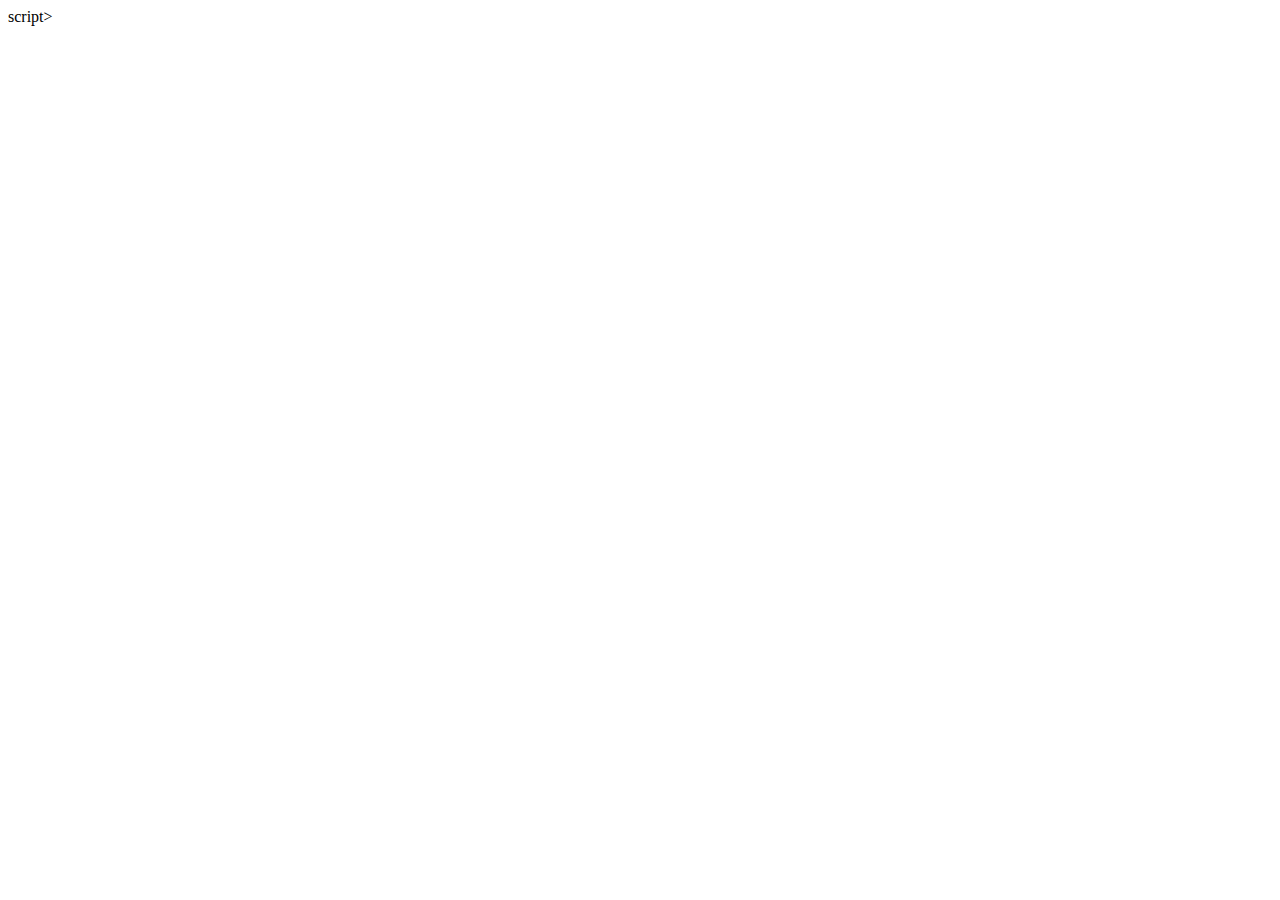
==== commit 0c268027: "Updates" ====
--- a/404/index.html
+++ b/404/index.html
@@ -1 +1 @@
-<!DOCTYPE html><html lang="en" class="scroll-smooth"><head><meta charSet="utf-8"/><meta name="viewport" content="width=device-width, initial-scale=1"/><link rel="preload" href="/_next/static/media/a34f9d1faa5f3315-s.p.woff2" as="font" crossorigin="" type="font/woff2"/><link rel="preload" href="/_next/static/media/bb3ef058b751a6ad-s.p.woff2" as="font" crossorigin="" type="font/woff2"/><link rel="stylesheet" href="/_next/static/css/78b2c085e391d14e.css" crossorigin="" data-precedence="next"/><link rel="preload" as="script" fetchPriority="low" href="/_next/static/chunks/webpack-b6e510691f8c8c48.js" crossorigin=""/><script src="/_next/static/chunks/26fbc61a-354b92263807db97.js" async="" crossorigin=""></script><script src="/_next/static/chunks/696-7985df2ac5a93efa.js" async="" crossorigin=""></script><script src="/_next/static/chunks/main-app-88af7d935f2a73b8.js" async="" crossorigin=""></script><script src="/_next/static/chunks/398-e51bff341bdd6444.js" async=""></script><script src="/_next/static/chunks/990-1528028e18084642.js" async=""></script><script src="/_next/static/chunks/378-985834067242afec.js" async=""></script><script src="/_next/static/chunks/app/layout-76ef0dae3a7d88c1.js" async=""></script><title>404: This page could not be found.</title><title>Risshi Raj Sen | Backend Developer</title><meta name="description" content="Portfolio of Risshi Raj Sen, a backend developer showcasing projects, skills, and expertise in server-side technologies."/><meta name="next-size-adjust"/><script src="/_next/static/chunks/polyfills-c67a75d1b6f99dc8.js" crossorigin="" noModule=""></script></head><body class="__variable_d65c78 __variable_3c557b font-sans antialiased"><script>!function(){try{var d=document.documentElement,c=d.classList;c.remove('light','dark');var e=localStorage.getItem('theme');if('system'===e||(!e&&true)){var t='(prefers-color-scheme: dark)',m=window.matchMedia(t);if(m.media!==t||m.matches){d.style.colorScheme = 'dark';c.add('dark')}else{d.style.colorScheme = 'light';c.add('light')}}else if(e){c.add(e|| '')}if(e==='light'||e==='dark')d.style.colorScheme=e}catch(e){}}()</script><div class="flex min-h-screen flex-col"><header class="sticky top-0 z-50 w-full transition-all duration-300 bg-transparent"><div class="container flex h-16 items-center justify-between"><div class="flex items-center gap-2" style="opacity:0;transform:translateX(-20px) translateZ(0)"><div class="h-8 w-8 rounded-md bg-gradient-to-br from-terminal-blue via-terminal-cyan to-terminal-blue flex items-center justify-center text-background font-bold">RS</div><a class="font-mono text-xl font-bold" href="/"><span class="text-terminal-blue">risshi</span><span class="text-foreground">@</span><span class="text-terminal-cyan">is-a.dev</span><span class="text-foreground animate-blink">_</span></a></div><div class="md:hidden flex items-center gap-2"><button class="inline-flex items-center justify-center gap-2 whitespace-nowrap rounded-md text-sm font-medium ring-offset-background transition-colors focus-visible:outline-none focus-visible:ring-2 focus-visible:ring-ring focus-visible:ring-offset-2 disabled:pointer-events-none disabled:opacity-50 [&amp;_svg]:pointer-events-none [&amp;_svg]:size-4 [&amp;_svg]:shrink-0 hover:bg-accent hover:text-accent-foreground h-10 w-10"><svg xmlns="http://www.w3.org/2000/svg" width="24" height="24" viewBox="0 0 24 24" fill="none" stroke="currentColor" stroke-width="2" stroke-linecap="round" stroke-linejoin="round" class="h-6 w-6"><line x1="4" x2="20" y1="12" y2="12"></line><line x1="4" x2="20" y1="6" y2="6"></line><line x1="4" x2="20" y1="18" y2="18"></line></svg></button></div><nav class="hidden md:flex items-center gap-6" style="opacity:0;transform:translateY(-10px) translateZ(0)"><div style="opacity:0;transform:translateY(-10px) translateZ(0)"><a class="text-sm font-medium transition-colors hover:text-terminal-blue" href="#about">About</a></div><div style="opacity:0;transform:translateY(-10px) translateZ(0)"><a class="text-sm font-medium transition-colors hover:text-terminal-blue" href="#projects">Projects</a></div><div style="opacity:0;transform:translateY(-10px) translateZ(0)"><a class="text-sm font-medium transition-colors hover:text-terminal-blue" href="#skills">Skills</a></div><div style="opacity:0;transform:translateY(-10px) translateZ(0)"><a class="text-sm font-medium transition-colors hover:text-terminal-blue" href="#learning">Learning</a></div><div style="opacity:0;transform:translateY(-10px) translateZ(0)"><a class="text-sm font-medium transition-colors hover:text-terminal-blue" href="#certifications">Certifications</a></div><div style="opacity:0;transform:translateY(-10px) translateZ(0)"><a class="text-sm font-medium transition-colors hover:text-terminal-blue" href="#contact">Contact</a></div><div style="opacity:0;transform:translateY(-10px) translateZ(0)"><a class="text-sm font-medium transition-colors hover:text-terminal-blue" href="/terminal/">Terminal</a></div><div style="opacity:0;transform:scale(0.8) translateZ(0)"><a download="" class="inline-flex items-center justify-center gap-2 whitespace-nowrap rounded-md text-sm font-medium ring-offset-background focus-visible:outline-none focus-visible:ring-2 focus-visible:ring-ring focus-visible:ring-offset-2 disabled:pointer-events-none disabled:opacity-50 [&amp;_svg]:pointer-events-none [&amp;_svg]:size-4 [&amp;_svg]:shrink-0 bg-primary text-primary-foreground hover:bg-primary/90 h-10 px-4 py-2 bg-gradient-to-r from-terminal-blue to-terminal-cyan hover:from-terminal-cyan hover:to-terminal-blue transition-all duration-300 shadow-glow-sm hover:shadow-glow-md" href="/risshi-raj-sen-resume.pdf"><svg xmlns="http://www.w3.org/2000/svg" width="24" height="24" viewBox="0 0 24 24" fill="none" stroke="currentColor" stroke-width="2" stroke-linecap="round" stroke-linejoin="round" class="mr-2 h-4 w-4"><path d="M21 15v4a2 2 0 0 1-2 2H5a2 2 0 0 1-2-2v-4"></path><polyline points="7 10 12 15 17 10"></polyline><line x1="12" x2="12" y1="15" y2="3"></line></svg> Resume</a></div><div class="flex items-center gap-2"><a href="https://github.com/codeRisshi25" target="_blank" rel="noopener noreferrer" class="text-muted-foreground hover:text-terminal-blue transition-colors"><svg xmlns="http://www.w3.org/2000/svg" width="24" height="24" viewBox="0 0 24 24" fill="none" stroke="currentColor" stroke-width="2" stroke-linecap="round" stroke-linejoin="round" class="h-5 w-5"><path d="M15 22v-4a4.8 4.8 0 0 0-1-3.5c3 0 6-2 6-5.5.08-1.25-.27-2.48-1-3.5.28-1.15.28-2.35 0-3.5 0 0-1 0-3 1.5-2.64-.5-5.36-.5-8 0C6 2 5 2 5 2c-.3 1.15-.3 2.35 0 3.5A5.403 5.403 0 0 0 4 9c0 3.5 3 5.5 6 5.5-.39.49-.68 1.05-.85 1.65-.17.6-.22 1.23-.15 1.85v4"></path><path d="M9 18c-4.51 2-5-2-7-2"></path></svg><span class="sr-only">GitHub</span></a><a href="https://linkedin.com/in/risshirajsen" target="_blank" rel="noopener noreferrer" class="text-muted-foreground hover:text-terminal-blue transition-colors"><svg xmlns="http://www.w3.org/2000/svg" width="24" height="24" viewBox="0 0 24 24" fill="none" stroke="currentColor" stroke-width="2" stroke-linecap="round" stroke-linejoin="round" class="h-5 w-5"><path d="M16 8a6 6 0 0 1 6 6v7h-4v-7a2 2 0 0 0-2-2 2 2 0 0 0-2 2v7h-4v-7a6 6 0 0 1 6-6z"></path><rect width="4" height="12" x="2" y="9"></rect><circle cx="4" cy="4" r="2"></circle></svg><span class="sr-only">LinkedIn</span></a><a href="https://twitter.com/risshirajsen" target="_blank" rel="noopener noreferrer" class="text-muted-foreground hover:text-terminal-blue transition-colors"><svg xmlns="http://www.w3.org/2000/svg" width="24" height="24" viewBox="0 0 24 24" fill="none" stroke="currentColor" stroke-width="2" stroke-linecap="round" stroke-linejoin="round" class="h-5 w-5"><path d="M22 4s-.7 2.1-2 3.4c1.6 10-9.4 17.3-18 11.6 2.2.1 4.4-.6 6-2C3 15.5.5 9.6 3 5c2.2 2.6 5.6 4.1 9 4-.9-4.2 4-6.6 7-3.8 1.1 0 3-1.2 3-1.2z"></path></svg><span class="sr-only">Twitter</span></a></div></nav></div></header><div class="flex-1"><div style="font-family:system-ui,&quot;Segoe UI&quot;,Roboto,Helvetica,Arial,sans-serif,&quot;Apple Color Emoji&quot;,&quot;Segoe UI Emoji&quot;;height:100vh;text-align:center;display:flex;flex-direction:column;align-items:center;justify-content:center"><div><style>body{color:#000;background:#fff;margin:0}.next-error-h1{border-right:1px solid rgba(0,0,0,.3)}@media (prefers-color-scheme:dark){body{color:#fff;background:#000}.next-error-h1{border-right:1px solid rgba(255,255,255,.3)}}</style><h1 class="next-error-h1" style="display:inline-block;margin:0 20px 0 0;padding:0 23px 0 0;font-size:24px;font-weight:500;vertical-align:top;line-height:49px">404</h1><div style="display:inline-block"><h2 style="font-size:14px;font-weight:400;line-height:49px;margin:0">This page could not be found.</h2></div></div></div></div><footer class="border-t border-terminal-blue/20 py-8"><div class="container"><div class="grid grid-cols-1 md:grid-cols-3 gap-8"><div><div class="flex items-center gap-2 mb-4"><div class="h-8 w-8 rounded-md bg-gradient-to-br from-terminal-blue via-terminal-cyan to-terminal-blue flex items-center justify-center text-background font-bold">RS</div><span class="font-mono text-xl font-bold"><span class="text-terminal-blue">risshi</span><span class="text-foreground">@</span><span class="text-terminal-cyan">is-a.dev</span></span></div><p class="text-sm text-muted-foreground">Backend Developer based in Greater Noida, India. Building robust systems and scalable server architectures. Specializing in API development, database optimization, and deployments.</p><div class="mt-4"></div></div><div><h3 class="font-bold mb-4">Quick Links</h3><ul class="space-y-2 text-sm"><li><a class="text-muted-foreground hover:text-terminal-blue transition-colors" href="#about">About</a></li><li><a class="text-muted-foreground hover:text-terminal-blue transition-colors" href="#projects">Projects</a></li><li><a class="text-muted-foreground hover:text-terminal-blue transition-colors" href="#skills">Skills</a></li><li><a class="text-muted-foreground hover:text-terminal-blue transition-colors" href="#learning">Learning</a></li><li><a class="text-muted-foreground hover:text-terminal-blue transition-colors" href="#certifications">Certifications</a></li><li><a class="text-muted-foreground hover:text-terminal-blue transition-colors" href="#contact">Contact</a></li><li><a class="text-muted-foreground hover:text-terminal-blue transition-colors" href="/terminal/">Terminal</a></li></ul></div><div><h3 class="font-bold mb-4">Connect</h3><div class="flex space-x-4 mb-4"><a href="https://github.com/codeRisshi25" target="_blank" rel="noopener noreferrer" class="p-2 rounded-full bg-terminal-blue/10 text-terminal-blue hover:bg-terminal-blue/20 transition-colors"><svg xmlns="http://www.w3.org/2000/svg" width="24" height="24" viewBox="0 0 24 24" fill="none" stroke="currentColor" stroke-width="2" stroke-linecap="round" stroke-linejoin="round" class="h-5 w-5"><path d="M15 22v-4a4.8 4.8 0 0 0-1-3.5c3 0 6-2 6-5.5.08-1.25-.27-2.48-1-3.5.28-1.15.28-2.35 0-3.5 0 0-1 0-3 1.5-2.64-.5-5.36-.5-8 0C6 2 5 2 5 2c-.3 1.15-.3 2.35 0 3.5A5.403 5.403 0 0 0 4 9c0 3.5 3 5.5 6 5.5-.39.49-.68 1.05-.85 1.65-.17.6-.22 1.23-.15 1.85v4"></path><path d="M9 18c-4.51 2-5-2-7-2"></path></svg><span class="sr-only">GitHub</span></a><a href="https://linkedin.com/in/code" target="_blank" rel="noopener noreferrer" class="p-2 rounded-full bg-terminal-blue/10 text-terminal-blue hover:bg-terminal-blue/20 transition-colors"><svg xmlns="http://www.w3.org/2000/svg" width="24" height="24" viewBox="0 0 24 24" fill="none" stroke="currentColor" stroke-width="2" stroke-linecap="round" stroke-linejoin="round" class="h-5 w-5"><path d="M16 8a6 6 0 0 1 6 6v7h-4v-7a2 2 0 0 0-2-2 2 2 0 0 0-2 2v7h-4v-7a6 6 0 0 1 6-6z"></path><rect width="4" height="12" x="2" y="9"></rect><circle cx="4" cy="4" r="2"></circle></svg><span class="sr-only">LinkedIn</span></a><a href="https://instagram.com/__risshi" target="_blank" rel="noopener noreferrer" class="p-2 rounded-full bg-terminal-blue/10 text-terminal-blue hover:bg-terminal-blue/20 transition-colors"><svg xmlns="http://www.w3.org/2000/svg" width="24" height="24" viewBox="0 0 24 24" fill="none" stroke="currentColor" stroke-width="2" stroke-linecap="round" stroke-linejoin="round" class="h-5 w-5"><rect width="20" height="20" x="2" y="2" rx="5" ry="5"></rect><path d="M16 11.37A4 4 0 1 1 12.63 8 4 4 0 0 1 16 11.37z"></path><line x1="17.5" x2="17.51" y1="6.5" y2="6.5"></line></svg><span class="sr-only">Instagram</span></a></div><p class="text-sm text-muted-foreground">Email: risshi@is-a.dev<br/>Available for freelance and collaboration</p></div></div><div class="mt-8 pt-6 border-t border-terminal-blue/20 flex flex-col md:flex-row justify-between items-center"><p class="text-sm text-muted-foreground">© <!-- -->2025<!-- --> Risshi Raj Sen. All rights reserved.</p><p class="text-xs text-muted-foreground mt-2 md:mt-0"><span class="font-mono">Designed &amp; Built with ❤️ and ☕</span></p></div></div></footer></div><script src="/_next/static/chunks/webpack-b6e510691f8c8c48.js" crossorigin="" async=""></script><script>(self.__next_f=self.__next_f||[]).push([0]);self.__next_f.push([2,null])</script><script>self.__next_f.push([1,"1:HL[\"/_next/static/media/a34f9d1faa5f3315-s.p.woff2\",\"font\",{\"crossOrigin\":\"\",\"type\":\"font/woff2\"}]\n2:HL[\"/_next/static/media/bb3ef058b751a6ad-s.p.woff2\",\"font\",{\"crossOrigin\":\"\",\"type\":\"font/woff2\"}]\n3:HL[\"/_next/static/css/78b2c085e391d14e.css\",\"style\",{\"crossOrigin\":\"\"}]\n0:\"$L4\"\n"])</script><script>self.__next_f.push([1,"5:I[5963,[],\"\"]\n7:I[5195,[],\"\"]\n8:I[5738,[\"398\",\"static/chunks/398-e51bff341bdd6444.js\",\"990\",\"static/chunks/990-1528028e18084642.js\",\"378\",\"static/chunks/378-985834067242afec.js\",\"185\",\"static/chunks/app/layout-76ef0dae3a7d88c1.js\"],\"ThemeProvider\"]\n9:I[990,[\"398\",\"static/chunks/398-e51bff341bdd6444.js\",\"990\",\"static/chunks/990-1528028e18084642.js\",\"378\",\"static/chunks/378-985834067242afec.js\",\"185\",\"static/chunks/app/layout-76ef0dae3a7d88c1.js\"],\"\"]\na:I[6712,[\"398\",\"static/chunks/398-e51bff341bdd6444.js\","])</script><script>self.__next_f.push([1,"\"990\",\"static/chunks/990-1528028e18084642.js\",\"378\",\"static/chunks/378-985834067242afec.js\",\"185\",\"static/chunks/app/layout-76ef0dae3a7d88c1.js\"],\"\"]\nb:I[6698,[],\"\"]\nc:I[4562,[],\"\"]\n12:I[5839,[\"398\",\"static/chunks/398-e51bff341bdd6444.js\",\"990\",\"static/chunks/990-1528028e18084642.js\",\"378\",\"static/chunks/378-985834067242afec.js\",\"185\",\"static/chunks/app/layout-76ef0dae3a7d88c1.js\"],\"\"]\ne:{\"fontFamily\":\"system-ui,\\\"Segoe UI\\\",Roboto,Helvetica,Arial,sans-serif,\\\"Apple Color Emoji\\\",\\\"Segoe UI Emoji\\\"\",\"height"])</script><script>self.__next_f.push([1,"\":\"100vh\",\"textAlign\":\"center\",\"display\":\"flex\",\"flexDirection\":\"column\",\"alignItems\":\"center\",\"justifyContent\":\"center\"}\nf:{\"display\":\"inline-block\",\"margin\":\"0 20px 0 0\",\"padding\":\"0 23px 0 0\",\"fontSize\":24,\"fontWeight\":500,\"verticalAlign\":\"top\",\"lineHeight\":\"49px\"}\n10:{\"display\":\"inline-block\"}\n11:{\"fontSize\":14,\"fontWeight\":400,\"lineHeight\":\"49px\",\"margin\":0}\n"])</script><script>self.__next_f.push([1,"4:[[[\"$\",\"link\",\"0\",{\"rel\":\"stylesheet\",\"href\":\"/_next/static/css/78b2c085e391d14e.css\",\"precedence\":\"next\",\"crossOrigin\":\"\"}]],[\"$\",\"$L5\",null,{\"buildId\":\"-CSm13l5IMUPtscnY4Kya\",\"assetPrefix\":\"\",\"initialCanonicalUrl\":\"/_not-found/\",\"initialTree\":[\"\",{\"children\":[\"__PAGE__\",{}]},\"$undefined\",\"$undefined\",true],\"initialHead\":[false,\"$L6\"],\"globalErrorComponent\":\"$7\",\"children\":[null,[\"$\",\"html\",null,{\"lang\":\"en\",\"suppressHydrationWarning\":true,\"className\":\"scroll-smooth\",\"children\":[\"$\",\"body\",null,{\"className\":\"__variable_d65c78 __variable_3c557b font-sans antialiased\",\"children\":[\"$\",\"$L8\",null,{\"attribute\":\"class\",\"defaultTheme\":\"system\",\"enableSystem\":true,\"disableTransitionOnChange\":true,\"children\":[[\"$\",\"$L9\",null,{}],[\"$\",\"div\",null,{\"className\":\"flex min-h-screen flex-col\",\"children\":[[\"$\",\"$La\",null,{}],[\"$\",\"div\",null,{\"className\":\"flex-1\",\"children\":[\"$\",\"$Lb\",null,{\"parallelRouterKey\":\"children\",\"segmentPath\":[\"children\"],\"loading\":\"$undefined\",\"loadingStyles\":\"$undefined\",\"loadingScripts\":\"$undefined\",\"hasLoading\":false,\"error\":\"$undefined\",\"errorStyles\":\"$undefined\",\"errorScripts\":\"$undefined\",\"template\":[\"$\",\"$Lc\",null,{}],\"templateStyles\":\"$undefined\",\"templateScripts\":\"$undefined\",\"notFound\":[[\"$\",\"title\",null,{\"children\":\"404: This page could not be found.\"}],[\"$\",\"div\",null,{\"style\":{\"fontFamily\":\"system-ui,\\\"Segoe UI\\\",Roboto,Helvetica,Arial,sans-serif,\\\"Apple Color Emoji\\\",\\\"Segoe UI Emoji\\\"\",\"height\":\"100vh\",\"textAlign\":\"center\",\"display\":\"flex\",\"flexDirection\":\"column\",\"alignItems\":\"center\",\"justifyContent\":\"center\"},\"children\":[\"$\",\"div\",null,{\"children\":[[\"$\",\"style\",null,{\"dangerouslySetInnerHTML\":{\"__html\":\"body{color:#000;background:#fff;margin:0}.next-error-h1{border-right:1px solid rgba(0,0,0,.3)}@media (prefers-color-scheme:dark){body{color:#fff;background:#000}.next-error-h1{border-right:1px solid rgba(255,255,255,.3)}}\"}}],[\"$\",\"h1\",null,{\"className\":\"next-error-h1\",\"style\":{\"display\":\"inline-block\",\"margin\":\"0 20px 0 0\",\"padding\":\"0 23px 0 0\",\"fontSize\":24,\"fontWeight\":500,\"verticalAlign\":\"top\",\"lineHeight\":\"49px\"},\"children\":\"404\"}],[\"$\",\"div\",null,{\"style\":{\"display\":\"inline-block\"},\"children\":[\"$\",\"h2\",null,{\"style\":{\"fontSize\":14,\"fontWeight\":400,\"lineHeight\":\"49px\",\"margin\":0},\"children\":\"This page could not be found.\"}]}]]}]}]],\"notFoundStyles\":[],\"initialChildNode\":[\"$Ld\",[[\"$\",\"title\",null,{\"children\":\"404: This page could not be found.\"}],[\"$\",\"div\",null,{\"style\":\"$e\",\"children\":[\"$\",\"div\",null,{\"children\":[[\"$\",\"style\",null,{\"dangerouslySetInnerHTML\":{\"__html\":\"body{color:#000;background:#fff;margin:0}.next-error-h1{border-right:1px solid rgba(0,0,0,.3)}@media (prefers-color-scheme:dark){body{color:#fff;background:#000}.next-error-h1{border-right:1px solid rgba(255,255,255,.3)}}\"}}],[\"$\",\"h1\",null,{\"className\":\"next-error-h1\",\"style\":\"$f\",\"children\":\"404\"}],[\"$\",\"div\",null,{\"style\":\"$10\",\"children\":[\"$\",\"h2\",null,{\"style\":\"$11\",\"children\":\"This page could not be found.\"}]}]]}]}]],null],\"childPropSegment\":\"__PAGE__\",\"styles\":null}]}],[\"$\",\"$L12\",null,{}]]}]]}]}]}],null]}]]\n"])</script><script>self.__next_f.push([1,"6:[[\"$\",\"meta\",\"0\",{\"name\":\"viewport\",\"content\":\"width=device-width, initial-scale=1\"}],[\"$\",\"meta\",\"1\",{\"charSet\":\"utf-8\"}],[\"$\",\"title\",\"2\",{\"children\":\"Risshi Raj Sen | Backend Developer\"}],[\"$\",\"meta\",\"3\",{\"name\":\"description\",\"content\":\"Portfolio of Risshi Raj Sen, a backend developer showcasing projects, skills, and expertise in server-side technologies.\"}],[\"$\",\"meta\",\"4\",{\"name\":\"next-size-adjust\"}]]\nd:null\n"])</script><script>self.__next_f.push([1,""])</script></body></html>+<!DOCTYPE html><html lang="en" class="scroll-smooth"><head><meta charSet="utf-8><meta name="viewport" content="width=device-width, initial-scale=1><link rel="preload" href=_nexstatimedia34f9d1faa5f3315-s.p.woff2" as="font" crossorigin="" type="fonwoff2><link rel="preload" href=_nexstatimedibb3ef058b751a6ad-s.p.woff2" as="font" crossorigin="" type="fonwoff2><link rel="stylesheet" href=_nexstatics78b2c085e391d14e.css" crossorigin="" data-precedence="next><link rel="preload" as="script" fetchPriority="low" href=_nexstatichunkwebpack-b6e510691f8c8c48.js" crossorigin="><script src=_nexstatichunk26fbc61a-354b92263807db97.js" async="" crossorigin="">script><script src=_nexstatichunk696-7985df2ac5a93efa.js" async="" crossorigin="">script><script src=_nexstatichunkmain-app-88af7d935f2a73b8.js" async="" crossorigin="">script><script src=_nexstatichunk398-e51bff341bdd6444.js" async="">script><script src=_nexstatichunk990-1528028e18084642.js" async="">script><script src=_nexstatichunk378-985834067242afec.js" async="">script><script src=_nexstatichunkaplayout-76ef0dae3a7d88c1.js" async="">script><title>404: This page could not be found.title><title>Risshi Raj Sen | Backend Developertitle><meta name="description" content="Portfolio of Risshi Raj Sen, a backend developer showcasing projects, skills, and expertise in server-side technologies.><meta name="next-size-adjust><script src=_nexstatichunkpolyfills-c67a75d1b6f99dc8.js" crossorigin="" noModule="">script>head><body class="__variable_d65c78 __variable_3c557b font-sans antialiased"><script>!function(){try{var d=document.documentElement,c=d.classList;c.remove('light','dark');var e=localStorage.getItem('theme');if('system'===e||(!e&&true)){var t='(prefers-color-scheme: dark)',m=window.matchMedia(t);if(m.media!==t||m.matches){d.style.colorScheme = 'dark';c.add('dark')}else{d.style.colorScheme = 'light';c.add('light')}}else if(e){c.add(e|| '')}if(e==='light'||e==='dark')d.style.colorScheme=e}catch(e){}}()script><div class="flex min-h-screen flex-col"><header class="sticky top-0 z-50 w-full transition-all duration-300 bg-transparent"><div class="container flex h-16 items-center justify-between"><div class="flex items-center gap-2" style="opacity:0;transform:translateX(-20px) translateZ(0)"><div class="h-8 w-8 rounded-md bg-gradient-to-br from-terminal-blue via-terminal-cyan to-terminal-blue flex items-center justify-center text-background font-bold">RSdiv><a class="font-mono text-xl font-bold" href="><span class="text-terminal-blue">risshispan><span class="text-foreground">@span><span class="text-terminal-cyan">is-a.devspan><span class="text-foreground animate-blink">_span>a>div><div class="md:hidden flex items-center gap-2"><button class="inline-flex items-center justify-center gap-2 whitespace-nowrap rounded-md text-sm font-medium ring-offset-background transition-colors focus-visible:outline-none focus-visible:ring-2 focus-visible:ring-ring focus-visible:ring-offset-2 disabled:pointer-events-none disabled:opacity-50 [&amp;_svg]:pointer-events-none [&amp;_svg]:size-4 [&amp;_svg]:shrink-0 hover:bg-accent hover:text-accent-foreground h-10 w-10"><svg xmlns="httwww.w3.or200svg" width="24" height="24" viewBox="0 0 24 24" fill="none" stroke="currentColor" stroke-width="2" stroke-linecap="round" stroke-linejoin="round" class="h-6 w-6"><line x1="4" x2="20" y1="12" y2="12">line><line x1="4" x2="20" y1="6" y2="6">line><line x1="4" x2="20" y1="18" y2="18">line>svg>button>div><nav class="hidden md:flex items-center gap-6" style="opacity:0;transform:translateY(-10px) translateZ(0)"><div style="opacity:0;transform:translateY(-10px) translateZ(0)"><a class="text-sm font-medium transition-colors hover:text-terminal-blue" href="#about">Abouta>div><div style="opacity:0;transform:translateY(-10px) translateZ(0)"><a class="text-sm font-medium transition-colors hover:text-terminal-blue" href="#projects">Projectsa>div><div style="opacity:0;transform:translateY(-10px) translateZ(0)"><a class="text-sm font-medium transition-colors hover:text-terminal-blue" href="#skills">Skillsa>div><div style="opacity:0;transform:translateY(-10px) translateZ(0)"><a class="text-sm font-medium transition-colors hover:text-terminal-blue" href="#learning">Learninga>div><div style="opacity:0;transform:translateY(-10px) translateZ(0)"><a class="text-sm font-medium transition-colors hover:text-terminal-blue" href="#certifications">Certificationsa>div><div style="opacity:0;transform:translateY(-10px) translateZ(0)"><a class="text-sm font-medium transition-colors hover:text-terminal-blue" href="#contact">Contacta>div><div style="opacity:0;transform:translateY(-10px) translateZ(0)"><a class="text-sm font-medium transition-colors hover:text-terminal-blue" href=termina">Terminala>div><div style="opacity:0;transform:scale(0.8) translateZ(0)"><a download="" class="inline-flex items-center justify-center gap-2 whitespace-nowrap rounded-md text-sm font-medium ring-offset-background focus-visible:outline-none focus-visible:ring-2 focus-visible:ring-ring focus-visible:ring-offset-2 disabled:pointer-events-none disabled:opacity-50 [&amp;_svg]:pointer-events-none [&amp;_svg]:size-4 [&amp;_svg]:shrink-0 bg-primary text-primary-foreground hover:bg-primar90 h-10 px-4 py-2 bg-gradient-to-r from-terminal-blue to-terminal-cyan hover:from-terminal-cyan hover:to-terminal-blue transition-all duration-300 shadow-glow-sm hover:shadow-glow-md" href=risshi-raj-sen-resume.pdf"><svg xmlns="httwww.w3.or200svg" width="24" height="24" viewBox="0 0 24 24" fill="none" stroke="currentColor" stroke-width="2" stroke-linecap="round" stroke-linejoin="round" class="mr-2 h-4 w-4"><path d="M21 15v4a2 2 0 0 1-2 2H5a2 2 0 0 1-2-2v-4">path><polyline points="7 10 12 15 17 10">polyline><line x1="12" x2="12" y1="15" y2="3">line>svg> Resumea>div><div class="flex items-center gap-2"><a href="httpgithub.cocodeRisshi25" target="_blank" rel="noopener noreferrer" class="text-muted-foreground hover:text-terminal-blue transition-colors"><svg xmlns="httwww.w3.or200svg" width="24" height="24" viewBox="0 0 24 24" fill="none" stroke="currentColor" stroke-width="2" stroke-linecap="round" stroke-linejoin="round" class="h-5 w-5"><path d="M15 22v-4a4.8 4.8 0 0 0-1-3.5c3 0 6-2 6-5.5.08-1.25-.27-2.48-1-3.5.28-1.15.28-2.35 0-3.5 0 0-1 0-3 1.5-2.64-.5-5.36-.5-8 0C6 2 5 2 5 2c-.3 1.15-.3 2.35 0 3.5A5.403 5.403 0 0 0 4 9c0 3.5 3 5.5 6 5.5-.39.49-.68 1.05-.85 1.65-.17.6-.22 1.23-.15 1.85v4">path><path d="M9 18c-4.51 2-5-2-7-2">path>svg><span class="sr-only">GitHubspan>a><a href="httplinkedin.coirisshirajsen" target="_blank" rel="noopener noreferrer" class="text-muted-foreground hover:text-terminal-blue transition-colors"><svg xmlns="httwww.w3.or200svg" width="24" height="24" viewBox="0 0 24 24" fill="none" stroke="currentColor" stroke-width="2" stroke-linecap="round" stroke-linejoin="round" class="h-5 w-5"><path d="M16 8a6 6 0 0 1 6 6v7h-4v-7a2 2 0 0 0-2-2 2 2 0 0 0-2 2v7h-4v-7a6 6 0 0 1 6-6z">path><rect width="4" height="12" x="2" y="9">rect><circle cx="4" cy="4" r="2">circle>svg><span class="sr-only">LinkedInspan>a><a href="httptwitter.corisshirajsen" target="_blank" rel="noopener noreferrer" class="text-muted-foreground hover:text-terminal-blue transition-colors"><svg xmlns="httwww.w3.or200svg" width="24" height="24" viewBox="0 0 24 24" fill="none" stroke="currentColor" stroke-width="2" stroke-linecap="round" stroke-linejoin="round" class="h-5 w-5"><path d="M22 4s-.7 2.1-2 3.4c1.6 10-9.4 17.3-18 11.6 2.2.1 4.4-.6 6-2C3 15.5.5 9.6 3 5c2.2 2.6 5.6 4.1 9 4-.9-4.2 4-6.6 7-3.8 1.1 0 3-1.2 3-1.2z">path>svg><span class="sr-only">Twitterspan>a>div>nav>div>header><div class="flex-1"><div style="font-family:system-ui,&quot;Segoe UI&quot;,Roboto,Helvetica,Arial,sans-serif,&quot;Apple Color Emoji&quot;,&quot;Segoe UI Emoji&quot;;height:100vh;text-align:center;display:flex;flex-direction:column;align-items:center;justify-content:center"><div><style>body{color:#000;background:#fff;margin:0}.next-error-h1{border-right:1px solid rgba(0,0,0,.3)}@media (prefers-color-scheme:dark){body{color:#fff;background:#000}.next-error-h1{border-right:1px solid rgba(255,255,255,.3)}}style><h1 class="next-error-h1" style="display:inline-block;margin:0 20px 0 0;padding:0 23px 0 0;font-size:24px;font-weight:500;vertical-align:top;line-height:49px">404h1><div style="display:inline-block"><h2 style="font-size:14px;font-weight:400;line-height:49px;margin:0">This page could not be found.h2>div>div>div>div><footer class="border-t border-terminal-blu20 py-8"><div class="container"><div class="grid grid-cols-1 md:grid-cols-3 gap-8"><div><div class="flex items-center gap-2 mb-4"><div class="h-8 w-8 rounded-md bg-gradient-to-br from-terminal-blue via-terminal-cyan to-terminal-blue flex items-center justify-center text-background font-bold">RSdiv><span class="font-mono text-xl font-bold"><span class="text-terminal-blue">risshispan><span class="text-foreground">@span><span class="text-terminal-cyan">is-a.devspan>span>div><p class="text-sm text-muted-foreground">Backend Developer based in Greater Noida, India. Building robust systems and scalable server architectures. Specializing in API development, database optimization, and deployments.p><div class="mt-4">div>div><div><h3 class="font-bold mb-4">Quick Linksh3><ul class="space-y-2 text-sm"><li><a class="text-muted-foreground hover:text-terminal-blue transition-colors" href="#about">Abouta>li><li><a class="text-muted-foreground hover:text-terminal-blue transition-colors" href="#projects">Projectsa>li><li><a class="text-muted-foreground hover:text-terminal-blue transition-colors" href="#skills">Skillsa>li><li><a class="text-muted-foreground hover:text-terminal-blue transition-colors" href="#learning">Learninga>li><li><a class="text-muted-foreground hover:text-terminal-blue transition-colors" href="#certifications">Certificationsa>li><li><a class="text-muted-foreground hover:text-terminal-blue transition-colors" href="#contact">Contacta>li><li><a class="text-muted-foreground hover:text-terminal-blue transition-colors" href=termina">Terminala>li>ul>div><div><h3 class="font-bold mb-4">Connecth3><div class="flex space-x-4 mb-4"><a href="httpgithub.cocodeRisshi25" target="_blank" rel="noopener noreferrer" class="p-2 rounded-full bg-terminal-blu10 text-terminal-blue hover:bg-terminal-blu20 transition-colors"><svg xmlns="httwww.w3.or200svg" width="24" height="24" viewBox="0 0 24 24" fill="none" stroke="currentColor" stroke-width="2" stroke-linecap="round" stroke-linejoin="round" class="h-5 w-5"><path d="M15 22v-4a4.8 4.8 0 0 0-1-3.5c3 0 6-2 6-5.5.08-1.25-.27-2.48-1-3.5.28-1.15.28-2.35 0-3.5 0 0-1 0-3 1.5-2.64-.5-5.36-.5-8 0C6 2 5 2 5 2c-.3 1.15-.3 2.35 0 3.5A5.403 5.403 0 0 0 4 9c0 3.5 3 5.5 6 5.5-.39.49-.68 1.05-.85 1.65-.17.6-.22 1.23-.15 1.85v4">path><path d="M9 18c-4.51 2-5-2-7-2">path>svg><span class="sr-only">GitHubspan>a><a href="httplinkedin.coicode" target="_blank" rel="noopener noreferrer" class="p-2 rounded-full bg-terminal-blu10 text-terminal-blue hover:bg-terminal-blu20 transition-colors"><svg xmlns="httwww.w3.or200svg" width="24" height="24" viewBox="0 0 24 24" fill="none" stroke="currentColor" stroke-width="2" stroke-linecap="round" stroke-linejoin="round" class="h-5 w-5"><path d="M16 8a6 6 0 0 1 6 6v7h-4v-7a2 2 0 0 0-2-2 2 2 0 0 0-2 2v7h-4v-7a6 6 0 0 1 6-6z">path><rect width="4" height="12" x="2" y="9">rect><circle cx="4" cy="4" r="2">circle>svg><span class="sr-only">LinkedInspan>a><a href="httpinstagram.co__risshi" target="_blank" rel="noopener noreferrer" class="p-2 rounded-full bg-terminal-blu10 text-terminal-blue hover:bg-terminal-blu20 transition-colors"><svg xmlns="httwww.w3.or200svg" width="24" height="24" viewBox="0 0 24 24" fill="none" stroke="currentColor" stroke-width="2" stroke-linecap="round" stroke-linejoin="round" class="h-5 w-5"><rect width="20" height="20" x="2" y="2" rx="5" ry="5">rect><path d="M16 11.37A4 4 0 1 1 12.63 8 4 4 0 0 1 16 11.37z">path><line x1="17.5" x2="17.51" y1="6.5" y2="6.5">line>svg><span class="sr-only">Instagramspan>a>div><p class="text-sm text-muted-foreground">Email: risshi@is-a.dev<b>Available for freelance and collaborationp>div>div><div class="mt-8 pt-6 border-t border-terminal-blu20 flex flex-col md:flex-row justify-between items-center"><p class="text-sm text-muted-foreground">© <!-- -->2025<!-- --> Risshi Raj Sen. All rights reserved.p><p class="text-xs text-muted-foreground mt-2 md:mt-0"><span class="font-mono">Designed &amp; Built with ❤️ and ☕span>p>div>div>footer>div><script src=_nexstatichunkwebpack-b6e510691f8c8c48.js" crossorigin="" async="">script><script>(self.__next_f=self.__next_f||[]).push([0]);self.__next_f.push([2,null])script><script>self.__next_f.push([1,"1:HL[\_nexstatimedia34f9d1faa5f3315-s.p.woff2\",\"font\",{\"crossOrigin\":\"\",\"type\":\"fonwoff2\"}]\n2:HL[\_nexstatimedibb3ef058b751a6ad-s.p.woff2\",\"font\",{\"crossOrigin\":\"\",\"type\":\"fonwoff2\"}]\n3:HL[\_nexstatics78b2c085e391d14e.css\",\"style\",{\"crossOrigin\":\"\"}]\n0:\"$L4\"\n"])script><script>self.__next_f.push([1,"5:I[5963,[],\"\"]\n7:I[5195,[],\"\"]\n8:I[5738,[\"398\",\"statichunk398-e51bff341bdd6444.js\",\"990\",\"statichunk990-1528028e18084642.js\",\"378\",\"statichunk378-985834067242afec.js\",\"185\",\"statichunkaplayout-76ef0dae3a7d88c1.js\"],\"ThemeProvider\"]\n9:I[990,[\"398\",\"statichunk398-e51bff341bdd6444.js\",\"990\",\"statichunk990-1528028e18084642.js\",\"378\",\"statichunk378-985834067242afec.js\",\"185\",\"statichunkaplayout-76ef0dae3a7d88c1.js\"],\"\"]\na:I[6712,[\"398\",\"statichunk398-e51bff341bdd6444.js\","])script><script>self.__next_f.push([1,"\"990\",\"statichunk990-1528028e18084642.js\",\"378\",\"statichunk378-985834067242afec.js\",\"185\",\"statichunkaplayout-76ef0dae3a7d88c1.js\"],\"\"]\nb:I[6698,[],\"\"]\nc:I[4562,[],\"\"]\n12:I[5839,[\"398\",\"statichunk398-e51bff341bdd6444.js\",\"990\",\"statichunk990-1528028e18084642.js\",\"378\",\"statichunk378-985834067242afec.js\",\"185\",\"statichunkaplayout-76ef0dae3a7d88c1.js\"],\"\"]\ne:{\"fontFamily\":\"system-ui,\\\"Segoe UI\\\",Roboto,Helvetica,Arial,sans-serif,\\\"Apple Color Emoji\\\",\\\"Segoe UI Emoji\\\"\",\"height"])script><script>self.__next_f.push([1,"\":\"100vh\",\"textAlign\":\"center\",\"display\":\"flex\",\"flexDirection\":\"column\",\"alignItems\":\"center\",\"justifyContent\":\"center\"}\nf:{\"display\":\"inline-block\",\"margin\":\"0 20px 0 0\",\"padding\":\"0 23px 0 0\",\"fontSize\":24,\"fontWeight\":500,\"verticalAlign\":\"top\",\"lineHeight\":\"49px\"}\n10:{\"display\":\"inline-block\"}\n11:{\"fontSize\":14,\"fontWeight\":400,\"lineHeight\":\"49px\",\"margin\":0}\n"])script><script>self.__next_f.push([1,"4:[[[\"$\",\"link\",\"0\",{\"rel\":\"stylesheet\",\"href\":\_nexstatics78b2c085e391d14e.css\",\"precedence\":\"next\",\"crossOrigin\":\"\"}]],[\"$\",\"$L5\",null,{\"buildId\":\"2BVmZfU7ezZnBuWSjfXpz\",\"assetPrefix\":\"\",\"initialCanonicalUrl\":\_not-foun\",\"initialTree\":[\"\",{\"children\":[\"__PAGE__\",{}]},\"$undefined\",\"$undefined\",true],\"initialHead\":[false,\"$L6\"],\"globalErrorComponent\":\"$7\",\"children\":[null,[\"$\",\"html\",null,{\"lang\":\"en\",\"suppressHydrationWarning\":true,\"className\":\"scroll-smooth\",\"children\":[\"$\",\"body\",null,{\"className\":\"__variable_d65c78 __variable_3c557b font-sans antialiased\",\"children\":[\"$\",\"$L8\",null,{\"attribute\":\"class\",\"defaultTheme\":\"system\",\"enableSystem\":true,\"disableTransitionOnChange\":true,\"children\":[[\"$\",\"$L9\",null,{}],[\"$\",\"div\",null,{\"className\":\"flex min-h-screen flex-col\",\"children\":[[\"$\",\"$La\",null,{}],[\"$\",\"div\",null,{\"className\":\"flex-1\",\"children\":[\"$\",\"$Lb\",null,{\"parallelRouterKey\":\"children\",\"segmentPath\":[\"children\"],\"loading\":\"$undefined\",\"loadingStyles\":\"$undefined\",\"loadingScripts\":\"$undefined\",\"hasLoading\":false,\"error\":\"$undefined\",\"errorStyles\":\"$undefined\",\"errorScripts\":\"$undefined\",\"template\":[\"$\",\"$Lc\",null,{}],\"templateStyles\":\"$undefined\",\"templateScripts\":\"$undefined\",\"notFound\":[[\"$\",\"title\",null,{\"children\":\"404: This page could not be found.\"}],[\"$\",\"div\",null,{\"style\":{\"fontFamily\":\"system-ui,\\\"Segoe UI\\\",Roboto,Helvetica,Arial,sans-serif,\\\"Apple Color Emoji\\\",\\\"Segoe UI Emoji\\\"\",\"height\":\"100vh\",\"textAlign\":\"center\",\"display\":\"flex\",\"flexDirection\":\"column\",\"alignItems\":\"center\",\"justifyContent\":\"center\"},\"children\":[\"$\",\"div\",null,{\"children\":[[\"$\",\"style\",null,{\"dangerouslySetInnerHTML\":{\"__html\":\"body{color:#000;background:#fff;margin:0}.next-error-h1{border-right:1px solid rgba(0,0,0,.3)}@media (prefers-color-scheme:dark){body{color:#fff;background:#000}.next-error-h1{border-right:1px solid rgba(255,255,255,.3)}}\"}}],[\"$\",\"h1\",null,{\"className\":\"next-error-h1\",\"style\":{\"display\":\"inline-block\",\"margin\":\"0 20px 0 0\",\"padding\":\"0 23px 0 0\",\"fontSize\":24,\"fontWeight\":500,\"verticalAlign\":\"top\",\"lineHeight\":\"49px\"},\"children\":\"404\"}],[\"$\",\"div\",null,{\"style\":{\"display\":\"inline-block\"},\"children\":[\"$\",\"h2\",null,{\"style\":{\"fontSize\":14,\"fontWeight\":400,\"lineHeight\":\"49px\",\"margin\":0},\"children\":\"This page could not be found.\"}]}]]}]}]],\"notFoundStyles\":[],\"initialChildNode\":[\"$Ld\",[[\"$\",\"title\",null,{\"children\":\"404: This page could not be found.\"}],[\"$\",\"div\",null,{\"style\":\"$e\",\"children\":[\"$\",\"div\",null,{\"children\":[[\"$\",\"style\",null,{\"dangerouslySetInnerHTML\":{\"__html\":\"body{color:#000;background:#fff;margin:0}.next-error-h1{border-right:1px solid rgba(0,0,0,.3)}@media (prefers-color-scheme:dark){body{color:#fff;background:#000}.next-error-h1{border-right:1px solid rgba(255,255,255,.3)}}\"}}],[\"$\",\"h1\",null,{\"className\":\"next-error-h1\",\"style\":\"$f\",\"children\":\"404\"}],[\"$\",\"div\",null,{\"style\":\"$10\",\"children\":[\"$\",\"h2\",null,{\"style\":\"$11\",\"children\":\"This page could not be found.\"}]}]]}]}]],null],\"childPropSegment\":\"__PAGE__\",\"styles\":null}]}],[\"$\",\"$L12\",null,{}]]}]]}]}]}],null]}]]\n"])script><script>self.__next_f.push([1,"6:[[\"$\",\"meta\",\"0\",{\"name\":\"viewport\",\"content\":\"width=device-width, initial-scale=1\"}],[\"$\",\"meta\",\"1\",{\"charSet\":\"utf-8\"}],[\"$\",\"title\",\"2\",{\"children\":\"Risshi Raj Sen | Backend Developer\"}],[\"$\",\"meta\",\"3\",{\"name\":\"description\",\"content\":\"Portfolio of Risshi Raj Sen, a backend developer showcasing projects, skills, and expertise in server-side technologies.\"}],[\"$\",\"meta\",\"4\",{\"name\":\"next-size-adjust\"}]]\nd:null\n"])script><script>self.__next_f.push([1,""])script>body>html>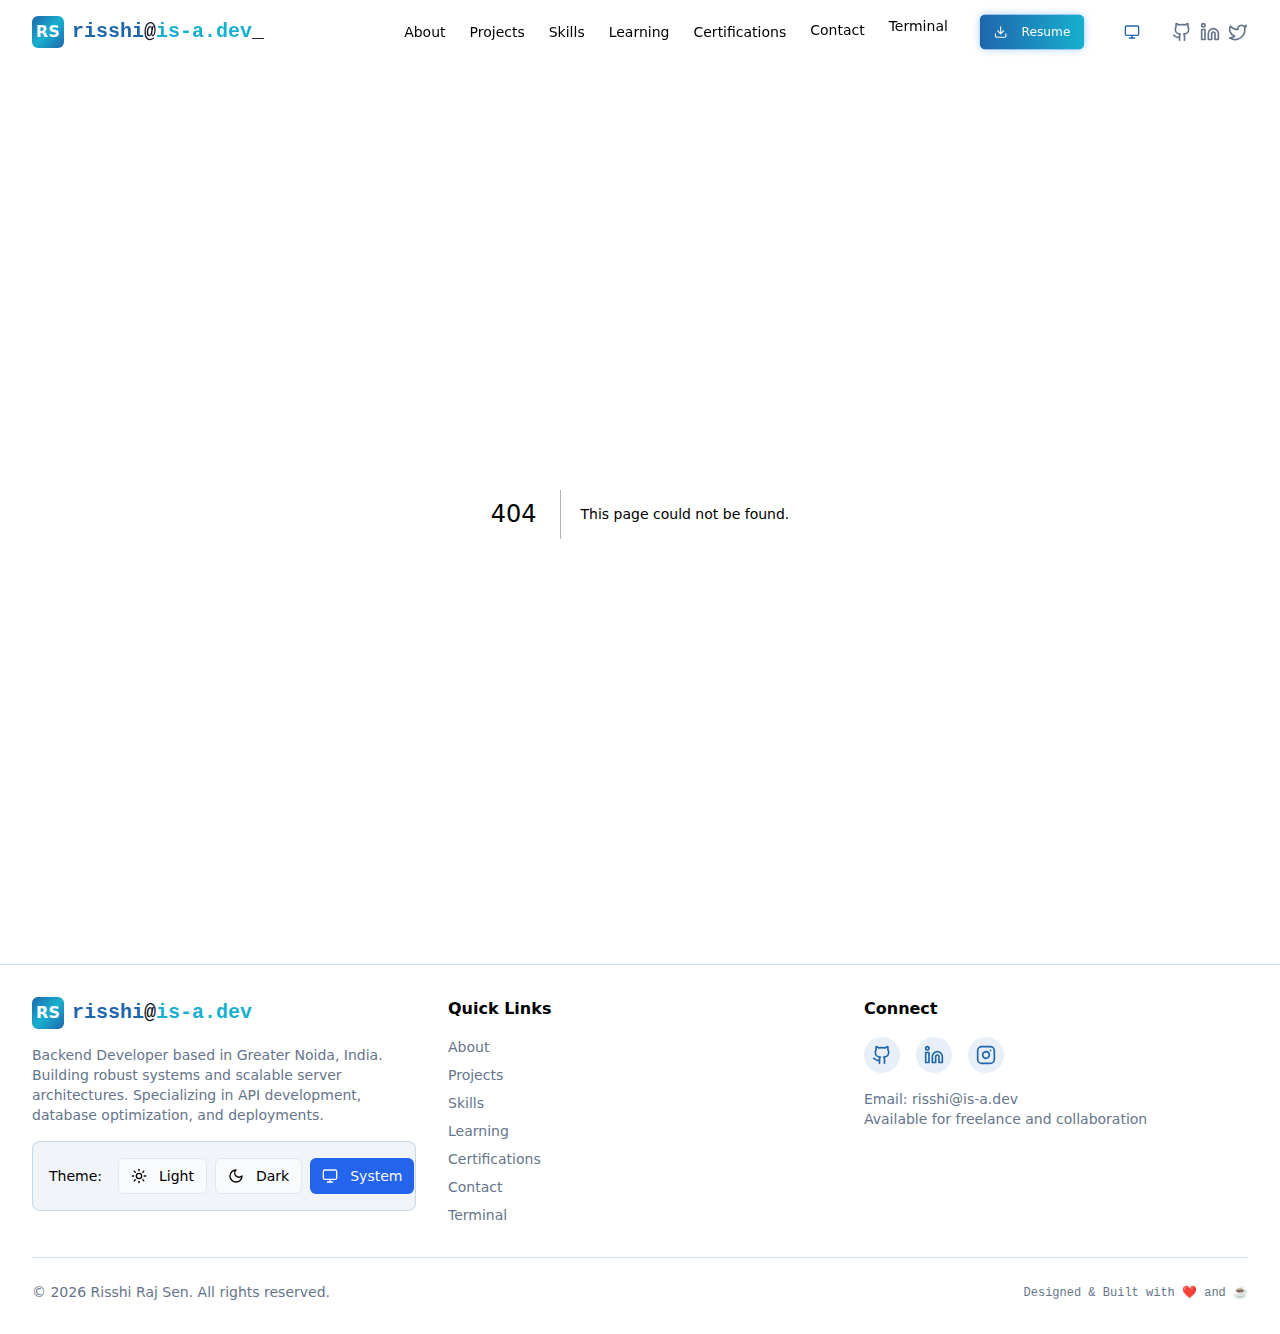
==== commit 120a62ca: "Updates" ====
--- a/404/index.html
+++ b/404/index.html
@@ -1 +1 @@
-<!DOCTYPE html><html lang="en" class="scroll-smooth"><head><meta charSet="utf-8><meta name="viewport" content="width=device-width, initial-scale=1><link rel="preload" href=_nexstatimedia34f9d1faa5f3315-s.p.woff2" as="font" crossorigin="" type="fonwoff2><link rel="preload" href=_nexstatimedibb3ef058b751a6ad-s.p.woff2" as="font" crossorigin="" type="fonwoff2><link rel="stylesheet" href=_nexstatics78b2c085e391d14e.css" crossorigin="" data-precedence="next><link rel="preload" as="script" fetchPriority="low" href=_nexstatichunkwebpack-b6e510691f8c8c48.js" crossorigin="><script src=_nexstatichunk26fbc61a-354b92263807db97.js" async="" crossorigin="">script><script src=_nexstatichunk696-7985df2ac5a93efa.js" async="" crossorigin="">script><script src=_nexstatichunkmain-app-88af7d935f2a73b8.js" async="" crossorigin="">script><script src=_nexstatichunk398-e51bff341bdd6444.js" async="">script><script src=_nexstatichunk990-1528028e18084642.js" async="">script><script src=_nexstatichunk378-985834067242afec.js" async="">script><script src=_nexstatichunkaplayout-76ef0dae3a7d88c1.js" async="">script><title>404: This page could not be found.title><title>Risshi Raj Sen | Backend Developertitle><meta name="description" content="Portfolio of Risshi Raj Sen, a backend developer showcasing projects, skills, and expertise in server-side technologies.><meta name="next-size-adjust><script src=_nexstatichunkpolyfills-c67a75d1b6f99dc8.js" crossorigin="" noModule="">script>head><body class="__variable_d65c78 __variable_3c557b font-sans antialiased"><script>!function(){try{var d=document.documentElement,c=d.classList;c.remove('light','dark');var e=localStorage.getItem('theme');if('system'===e||(!e&&true)){var t='(prefers-color-scheme: dark)',m=window.matchMedia(t);if(m.media!==t||m.matches){d.style.colorScheme = 'dark';c.add('dark')}else{d.style.colorScheme = 'light';c.add('light')}}else if(e){c.add(e|| '')}if(e==='light'||e==='dark')d.style.colorScheme=e}catch(e){}}()script><div class="flex min-h-screen flex-col"><header class="sticky top-0 z-50 w-full transition-all duration-300 bg-transparent"><div class="container flex h-16 items-center justify-between"><div class="flex items-center gap-2" style="opacity:0;transform:translateX(-20px) translateZ(0)"><div class="h-8 w-8 rounded-md bg-gradient-to-br from-terminal-blue via-terminal-cyan to-terminal-blue flex items-center justify-center text-background font-bold">RSdiv><a class="font-mono text-xl font-bold" href="><span class="text-terminal-blue">risshispan><span class="text-foreground">@span><span class="text-terminal-cyan">is-a.devspan><span class="text-foreground animate-blink">_span>a>div><div class="md:hidden flex items-center gap-2"><button class="inline-flex items-center justify-center gap-2 whitespace-nowrap rounded-md text-sm font-medium ring-offset-background transition-colors focus-visible:outline-none focus-visible:ring-2 focus-visible:ring-ring focus-visible:ring-offset-2 disabled:pointer-events-none disabled:opacity-50 [&amp;_svg]:pointer-events-none [&amp;_svg]:size-4 [&amp;_svg]:shrink-0 hover:bg-accent hover:text-accent-foreground h-10 w-10"><svg xmlns="httwww.w3.or200svg" width="24" height="24" viewBox="0 0 24 24" fill="none" stroke="currentColor" stroke-width="2" stroke-linecap="round" stroke-linejoin="round" class="h-6 w-6"><line x1="4" x2="20" y1="12" y2="12">line><line x1="4" x2="20" y1="6" y2="6">line><line x1="4" x2="20" y1="18" y2="18">line>svg>button>div><nav class="hidden md:flex items-center gap-6" style="opacity:0;transform:translateY(-10px) translateZ(0)"><div style="opacity:0;transform:translateY(-10px) translateZ(0)"><a class="text-sm font-medium transition-colors hover:text-terminal-blue" href="#about">Abouta>div><div style="opacity:0;transform:translateY(-10px) translateZ(0)"><a class="text-sm font-medium transition-colors hover:text-terminal-blue" href="#projects">Projectsa>div><div style="opacity:0;transform:translateY(-10px) translateZ(0)"><a class="text-sm font-medium transition-colors hover:text-terminal-blue" href="#skills">Skillsa>div><div style="opacity:0;transform:translateY(-10px) translateZ(0)"><a class="text-sm font-medium transition-colors hover:text-terminal-blue" href="#learning">Learninga>div><div style="opacity:0;transform:translateY(-10px) translateZ(0)"><a class="text-sm font-medium transition-colors hover:text-terminal-blue" href="#certifications">Certificationsa>div><div style="opacity:0;transform:translateY(-10px) translateZ(0)"><a class="text-sm font-medium transition-colors hover:text-terminal-blue" href="#contact">Contacta>div><div style="opacity:0;transform:translateY(-10px) translateZ(0)"><a class="text-sm font-medium transition-colors hover:text-terminal-blue" href=termina">Terminala>div><div style="opacity:0;transform:scale(0.8) translateZ(0)"><a download="" class="inline-flex items-center justify-center gap-2 whitespace-nowrap rounded-md text-sm font-medium ring-offset-background focus-visible:outline-none focus-visible:ring-2 focus-visible:ring-ring focus-visible:ring-offset-2 disabled:pointer-events-none disabled:opacity-50 [&amp;_svg]:pointer-events-none [&amp;_svg]:size-4 [&amp;_svg]:shrink-0 bg-primary text-primary-foreground hover:bg-primar90 h-10 px-4 py-2 bg-gradient-to-r from-terminal-blue to-terminal-cyan hover:from-terminal-cyan hover:to-terminal-blue transition-all duration-300 shadow-glow-sm hover:shadow-glow-md" href=risshi-raj-sen-resume.pdf"><svg xmlns="httwww.w3.or200svg" width="24" height="24" viewBox="0 0 24 24" fill="none" stroke="currentColor" stroke-width="2" stroke-linecap="round" stroke-linejoin="round" class="mr-2 h-4 w-4"><path d="M21 15v4a2 2 0 0 1-2 2H5a2 2 0 0 1-2-2v-4">path><polyline points="7 10 12 15 17 10">polyline><line x1="12" x2="12" y1="15" y2="3">line>svg> Resumea>div><div class="flex items-center gap-2"><a href="httpgithub.cocodeRisshi25" target="_blank" rel="noopener noreferrer" class="text-muted-foreground hover:text-terminal-blue transition-colors"><svg xmlns="httwww.w3.or200svg" width="24" height="24" viewBox="0 0 24 24" fill="none" stroke="currentColor" stroke-width="2" stroke-linecap="round" stroke-linejoin="round" class="h-5 w-5"><path d="M15 22v-4a4.8 4.8 0 0 0-1-3.5c3 0 6-2 6-5.5.08-1.25-.27-2.48-1-3.5.28-1.15.28-2.35 0-3.5 0 0-1 0-3 1.5-2.64-.5-5.36-.5-8 0C6 2 5 2 5 2c-.3 1.15-.3 2.35 0 3.5A5.403 5.403 0 0 0 4 9c0 3.5 3 5.5 6 5.5-.39.49-.68 1.05-.85 1.65-.17.6-.22 1.23-.15 1.85v4">path><path d="M9 18c-4.51 2-5-2-7-2">path>svg><span class="sr-only">GitHubspan>a><a href="httplinkedin.coirisshirajsen" target="_blank" rel="noopener noreferrer" class="text-muted-foreground hover:text-terminal-blue transition-colors"><svg xmlns="httwww.w3.or200svg" width="24" height="24" viewBox="0 0 24 24" fill="none" stroke="currentColor" stroke-width="2" stroke-linecap="round" stroke-linejoin="round" class="h-5 w-5"><path d="M16 8a6 6 0 0 1 6 6v7h-4v-7a2 2 0 0 0-2-2 2 2 0 0 0-2 2v7h-4v-7a6 6 0 0 1 6-6z">path><rect width="4" height="12" x="2" y="9">rect><circle cx="4" cy="4" r="2">circle>svg><span class="sr-only">LinkedInspan>a><a href="httptwitter.corisshirajsen" target="_blank" rel="noopener noreferrer" class="text-muted-foreground hover:text-terminal-blue transition-colors"><svg xmlns="httwww.w3.or200svg" width="24" height="24" viewBox="0 0 24 24" fill="none" stroke="currentColor" stroke-width="2" stroke-linecap="round" stroke-linejoin="round" class="h-5 w-5"><path d="M22 4s-.7 2.1-2 3.4c1.6 10-9.4 17.3-18 11.6 2.2.1 4.4-.6 6-2C3 15.5.5 9.6 3 5c2.2 2.6 5.6 4.1 9 4-.9-4.2 4-6.6 7-3.8 1.1 0 3-1.2 3-1.2z">path>svg><span class="sr-only">Twitterspan>a>div>nav>div>header><div class="flex-1"><div style="font-family:system-ui,&quot;Segoe UI&quot;,Roboto,Helvetica,Arial,sans-serif,&quot;Apple Color Emoji&quot;,&quot;Segoe UI Emoji&quot;;height:100vh;text-align:center;display:flex;flex-direction:column;align-items:center;justify-content:center"><div><style>body{color:#000;background:#fff;margin:0}.next-error-h1{border-right:1px solid rgba(0,0,0,.3)}@media (prefers-color-scheme:dark){body{color:#fff;background:#000}.next-error-h1{border-right:1px solid rgba(255,255,255,.3)}}style><h1 class="next-error-h1" style="display:inline-block;margin:0 20px 0 0;padding:0 23px 0 0;font-size:24px;font-weight:500;vertical-align:top;line-height:49px">404h1><div style="display:inline-block"><h2 style="font-size:14px;font-weight:400;line-height:49px;margin:0">This page could not be found.h2>div>div>div>div><footer class="border-t border-terminal-blu20 py-8"><div class="container"><div class="grid grid-cols-1 md:grid-cols-3 gap-8"><div><div class="flex items-center gap-2 mb-4"><div class="h-8 w-8 rounded-md bg-gradient-to-br from-terminal-blue via-terminal-cyan to-terminal-blue flex items-center justify-center text-background font-bold">RSdiv><span class="font-mono text-xl font-bold"><span class="text-terminal-blue">risshispan><span class="text-foreground">@span><span class="text-terminal-cyan">is-a.devspan>span>div><p class="text-sm text-muted-foreground">Backend Developer based in Greater Noida, India. Building robust systems and scalable server architectures. Specializing in API development, database optimization, and deployments.p><div class="mt-4">div>div><div><h3 class="font-bold mb-4">Quick Linksh3><ul class="space-y-2 text-sm"><li><a class="text-muted-foreground hover:text-terminal-blue transition-colors" href="#about">Abouta>li><li><a class="text-muted-foreground hover:text-terminal-blue transition-colors" href="#projects">Projectsa>li><li><a class="text-muted-foreground hover:text-terminal-blue transition-colors" href="#skills">Skillsa>li><li><a class="text-muted-foreground hover:text-terminal-blue transition-colors" href="#learning">Learninga>li><li><a class="text-muted-foreground hover:text-terminal-blue transition-colors" href="#certifications">Certificationsa>li><li><a class="text-muted-foreground hover:text-terminal-blue transition-colors" href="#contact">Contacta>li><li><a class="text-muted-foreground hover:text-terminal-blue transition-colors" href=termina">Terminala>li>ul>div><div><h3 class="font-bold mb-4">Connecth3><div class="flex space-x-4 mb-4"><a href="httpgithub.cocodeRisshi25" target="_blank" rel="noopener noreferrer" class="p-2 rounded-full bg-terminal-blu10 text-terminal-blue hover:bg-terminal-blu20 transition-colors"><svg xmlns="httwww.w3.or200svg" width="24" height="24" viewBox="0 0 24 24" fill="none" stroke="currentColor" stroke-width="2" stroke-linecap="round" stroke-linejoin="round" class="h-5 w-5"><path d="M15 22v-4a4.8 4.8 0 0 0-1-3.5c3 0 6-2 6-5.5.08-1.25-.27-2.48-1-3.5.28-1.15.28-2.35 0-3.5 0 0-1 0-3 1.5-2.64-.5-5.36-.5-8 0C6 2 5 2 5 2c-.3 1.15-.3 2.35 0 3.5A5.403 5.403 0 0 0 4 9c0 3.5 3 5.5 6 5.5-.39.49-.68 1.05-.85 1.65-.17.6-.22 1.23-.15 1.85v4">path><path d="M9 18c-4.51 2-5-2-7-2">path>svg><span class="sr-only">GitHubspan>a><a href="httplinkedin.coicode" target="_blank" rel="noopener noreferrer" class="p-2 rounded-full bg-terminal-blu10 text-terminal-blue hover:bg-terminal-blu20 transition-colors"><svg xmlns="httwww.w3.or200svg" width="24" height="24" viewBox="0 0 24 24" fill="none" stroke="currentColor" stroke-width="2" stroke-linecap="round" stroke-linejoin="round" class="h-5 w-5"><path d="M16 8a6 6 0 0 1 6 6v7h-4v-7a2 2 0 0 0-2-2 2 2 0 0 0-2 2v7h-4v-7a6 6 0 0 1 6-6z">path><rect width="4" height="12" x="2" y="9">rect><circle cx="4" cy="4" r="2">circle>svg><span class="sr-only">LinkedInspan>a><a href="httpinstagram.co__risshi" target="_blank" rel="noopener noreferrer" class="p-2 rounded-full bg-terminal-blu10 text-terminal-blue hover:bg-terminal-blu20 transition-colors"><svg xmlns="httwww.w3.or200svg" width="24" height="24" viewBox="0 0 24 24" fill="none" stroke="currentColor" stroke-width="2" stroke-linecap="round" stroke-linejoin="round" class="h-5 w-5"><rect width="20" height="20" x="2" y="2" rx="5" ry="5">rect><path d="M16 11.37A4 4 0 1 1 12.63 8 4 4 0 0 1 16 11.37z">path><line x1="17.5" x2="17.51" y1="6.5" y2="6.5">line>svg><span class="sr-only">Instagramspan>a>div><p class="text-sm text-muted-foreground">Email: risshi@is-a.dev<b>Available for freelance and collaborationp>div>div><div class="mt-8 pt-6 border-t border-terminal-blu20 flex flex-col md:flex-row justify-between items-center"><p class="text-sm text-muted-foreground">© <!-- -->2025<!-- --> Risshi Raj Sen. All rights reserved.p><p class="text-xs text-muted-foreground mt-2 md:mt-0"><span class="font-mono">Designed &amp; Built with ❤️ and ☕span>p>div>div>footer>div><script src=_nexstatichunkwebpack-b6e510691f8c8c48.js" crossorigin="" async="">script><script>(self.__next_f=self.__next_f||[]).push([0]);self.__next_f.push([2,null])script><script>self.__next_f.push([1,"1:HL[\_nexstatimedia34f9d1faa5f3315-s.p.woff2\",\"font\",{\"crossOrigin\":\"\",\"type\":\"fonwoff2\"}]\n2:HL[\_nexstatimedibb3ef058b751a6ad-s.p.woff2\",\"font\",{\"crossOrigin\":\"\",\"type\":\"fonwoff2\"}]\n3:HL[\_nexstatics78b2c085e391d14e.css\",\"style\",{\"crossOrigin\":\"\"}]\n0:\"$L4\"\n"])script><script>self.__next_f.push([1,"5:I[5963,[],\"\"]\n7:I[5195,[],\"\"]\n8:I[5738,[\"398\",\"statichunk398-e51bff341bdd6444.js\",\"990\",\"statichunk990-1528028e18084642.js\",\"378\",\"statichunk378-985834067242afec.js\",\"185\",\"statichunkaplayout-76ef0dae3a7d88c1.js\"],\"ThemeProvider\"]\n9:I[990,[\"398\",\"statichunk398-e51bff341bdd6444.js\",\"990\",\"statichunk990-1528028e18084642.js\",\"378\",\"statichunk378-985834067242afec.js\",\"185\",\"statichunkaplayout-76ef0dae3a7d88c1.js\"],\"\"]\na:I[6712,[\"398\",\"statichunk398-e51bff341bdd6444.js\","])script><script>self.__next_f.push([1,"\"990\",\"statichunk990-1528028e18084642.js\",\"378\",\"statichunk378-985834067242afec.js\",\"185\",\"statichunkaplayout-76ef0dae3a7d88c1.js\"],\"\"]\nb:I[6698,[],\"\"]\nc:I[4562,[],\"\"]\n12:I[5839,[\"398\",\"statichunk398-e51bff341bdd6444.js\",\"990\",\"statichunk990-1528028e18084642.js\",\"378\",\"statichunk378-985834067242afec.js\",\"185\",\"statichunkaplayout-76ef0dae3a7d88c1.js\"],\"\"]\ne:{\"fontFamily\":\"system-ui,\\\"Segoe UI\\\",Roboto,Helvetica,Arial,sans-serif,\\\"Apple Color Emoji\\\",\\\"Segoe UI Emoji\\\"\",\"height"])script><script>self.__next_f.push([1,"\":\"100vh\",\"textAlign\":\"center\",\"display\":\"flex\",\"flexDirection\":\"column\",\"alignItems\":\"center\",\"justifyContent\":\"center\"}\nf:{\"display\":\"inline-block\",\"margin\":\"0 20px 0 0\",\"padding\":\"0 23px 0 0\",\"fontSize\":24,\"fontWeight\":500,\"verticalAlign\":\"top\",\"lineHeight\":\"49px\"}\n10:{\"display\":\"inline-block\"}\n11:{\"fontSize\":14,\"fontWeight\":400,\"lineHeight\":\"49px\",\"margin\":0}\n"])script><script>self.__next_f.push([1,"4:[[[\"$\",\"link\",\"0\",{\"rel\":\"stylesheet\",\"href\":\_nexstatics78b2c085e391d14e.css\",\"precedence\":\"next\",\"crossOrigin\":\"\"}]],[\"$\",\"$L5\",null,{\"buildId\":\"2BVmZfU7ezZnBuWSjfXpz\",\"assetPrefix\":\"\",\"initialCanonicalUrl\":\_not-foun\",\"initialTree\":[\"\",{\"children\":[\"__PAGE__\",{}]},\"$undefined\",\"$undefined\",true],\"initialHead\":[false,\"$L6\"],\"globalErrorComponent\":\"$7\",\"children\":[null,[\"$\",\"html\",null,{\"lang\":\"en\",\"suppressHydrationWarning\":true,\"className\":\"scroll-smooth\",\"children\":[\"$\",\"body\",null,{\"className\":\"__variable_d65c78 __variable_3c557b font-sans antialiased\",\"children\":[\"$\",\"$L8\",null,{\"attribute\":\"class\",\"defaultTheme\":\"system\",\"enableSystem\":true,\"disableTransitionOnChange\":true,\"children\":[[\"$\",\"$L9\",null,{}],[\"$\",\"div\",null,{\"className\":\"flex min-h-screen flex-col\",\"children\":[[\"$\",\"$La\",null,{}],[\"$\",\"div\",null,{\"className\":\"flex-1\",\"children\":[\"$\",\"$Lb\",null,{\"parallelRouterKey\":\"children\",\"segmentPath\":[\"children\"],\"loading\":\"$undefined\",\"loadingStyles\":\"$undefined\",\"loadingScripts\":\"$undefined\",\"hasLoading\":false,\"error\":\"$undefined\",\"errorStyles\":\"$undefined\",\"errorScripts\":\"$undefined\",\"template\":[\"$\",\"$Lc\",null,{}],\"templateStyles\":\"$undefined\",\"templateScripts\":\"$undefined\",\"notFound\":[[\"$\",\"title\",null,{\"children\":\"404: This page could not be found.\"}],[\"$\",\"div\",null,{\"style\":{\"fontFamily\":\"system-ui,\\\"Segoe UI\\\",Roboto,Helvetica,Arial,sans-serif,\\\"Apple Color Emoji\\\",\\\"Segoe UI Emoji\\\"\",\"height\":\"100vh\",\"textAlign\":\"center\",\"display\":\"flex\",\"flexDirection\":\"column\",\"alignItems\":\"center\",\"justifyContent\":\"center\"},\"children\":[\"$\",\"div\",null,{\"children\":[[\"$\",\"style\",null,{\"dangerouslySetInnerHTML\":{\"__html\":\"body{color:#000;background:#fff;margin:0}.next-error-h1{border-right:1px solid rgba(0,0,0,.3)}@media (prefers-color-scheme:dark){body{color:#fff;background:#000}.next-error-h1{border-right:1px solid rgba(255,255,255,.3)}}\"}}],[\"$\",\"h1\",null,{\"className\":\"next-error-h1\",\"style\":{\"display\":\"inline-block\",\"margin\":\"0 20px 0 0\",\"padding\":\"0 23px 0 0\",\"fontSize\":24,\"fontWeight\":500,\"verticalAlign\":\"top\",\"lineHeight\":\"49px\"},\"children\":\"404\"}],[\"$\",\"div\",null,{\"style\":{\"display\":\"inline-block\"},\"children\":[\"$\",\"h2\",null,{\"style\":{\"fontSize\":14,\"fontWeight\":400,\"lineHeight\":\"49px\",\"margin\":0},\"children\":\"This page could not be found.\"}]}]]}]}]],\"notFoundStyles\":[],\"initialChildNode\":[\"$Ld\",[[\"$\",\"title\",null,{\"children\":\"404: This page could not be found.\"}],[\"$\",\"div\",null,{\"style\":\"$e\",\"children\":[\"$\",\"div\",null,{\"children\":[[\"$\",\"style\",null,{\"dangerouslySetInnerHTML\":{\"__html\":\"body{color:#000;background:#fff;margin:0}.next-error-h1{border-right:1px solid rgba(0,0,0,.3)}@media (prefers-color-scheme:dark){body{color:#fff;background:#000}.next-error-h1{border-right:1px solid rgba(255,255,255,.3)}}\"}}],[\"$\",\"h1\",null,{\"className\":\"next-error-h1\",\"style\":\"$f\",\"children\":\"404\"}],[\"$\",\"div\",null,{\"style\":\"$10\",\"children\":[\"$\",\"h2\",null,{\"style\":\"$11\",\"children\":\"This page could not be found.\"}]}]]}]}]],null],\"childPropSegment\":\"__PAGE__\",\"styles\":null}]}],[\"$\",\"$L12\",null,{}]]}]]}]}]}],null]}]]\n"])script><script>self.__next_f.push([1,"6:[[\"$\",\"meta\",\"0\",{\"name\":\"viewport\",\"content\":\"width=device-width, initial-scale=1\"}],[\"$\",\"meta\",\"1\",{\"charSet\":\"utf-8\"}],[\"$\",\"title\",\"2\",{\"children\":\"Risshi Raj Sen | Backend Developer\"}],[\"$\",\"meta\",\"3\",{\"name\":\"description\",\"content\":\"Portfolio of Risshi Raj Sen, a backend developer showcasing projects, skills, and expertise in server-side technologies.\"}],[\"$\",\"meta\",\"4\",{\"name\":\"next-size-adjust\"}]]\nd:null\n"])script><script>self.__next_f.push([1,""])script>body>html>+<!DOCTYPE html><html lang="en" class="scroll-smooth"><head><meta charSet="utf-8"/><meta name="viewport" content="width=device-width, initial-scale=1"/><link rel="preload" href="/_next/static/media/a34f9d1faa5f3315-s.p.woff2" as="font" crossorigin="" type="font/woff2"/><link rel="preload" href="/_next/static/media/bb3ef058b751a6ad-s.p.woff2" as="font" crossorigin="" type="font/woff2"/><link rel="stylesheet" href="/_next/static/css/78b2c085e391d14e.css" crossorigin="" data-precedence="next"/><link rel="preload" as="script" fetchPriority="low" href="/_next/static/chunks/webpack-b6e510691f8c8c48.js" crossorigin=""/><script src="/_next/static/chunks/26fbc61a-354b92263807db97.js" async="" crossorigin=""></script><script src="/_next/static/chunks/696-7985df2ac5a93efa.js" async="" crossorigin=""></script><script src="/_next/static/chunks/main-app-88af7d935f2a73b8.js" async="" crossorigin=""></script><script src="/_next/static/chunks/398-e51bff341bdd6444.js" async=""></script><script src="/_next/static/chunks/990-1528028e18084642.js" async=""></script><script src="/_next/static/chunks/378-985834067242afec.js" async=""></script><script src="/_next/static/chunks/app/layout-76ef0dae3a7d88c1.js" async=""></script><title>404: This page could not be found.</title><title>Risshi Raj Sen | Backend Developer</title><meta name="description" content="Portfolio of Risshi Raj Sen, a backend developer showcasing projects, skills, and expertise in server-side technologies."/><meta name="next-size-adjust"/><script src="/_next/static/chunks/polyfills-c67a75d1b6f99dc8.js" crossorigin="" noModule=""></script></head><body class="__variable_d65c78 __variable_3c557b font-sans antialiased"><script>!function(){try{var d=document.documentElement,c=d.classList;c.remove('light','dark');var e=localStorage.getItem('theme');if('system'===e||(!e&&true)){var t='(prefers-color-scheme: dark)',m=window.matchMedia(t);if(m.media!==t||m.matches){d.style.colorScheme = 'dark';c.add('dark')}else{d.style.colorScheme = 'light';c.add('light')}}else if(e){c.add(e|| '')}if(e==='light'||e==='dark')d.style.colorScheme=e}catch(e){}}()</script><div class="flex min-h-screen flex-col"><header class="sticky top-0 z-50 w-full transition-all duration-300 bg-transparent"><div class="container flex h-16 items-center justify-between"><div class="flex items-center gap-2" style="opacity:0;transform:translateX(-20px) translateZ(0)"><div class="h-8 w-8 rounded-md bg-gradient-to-br from-terminal-blue via-terminal-cyan to-terminal-blue flex items-center justify-center text-background font-bold">RS</div><a class="font-mono text-xl font-bold" href="/"><span class="text-terminal-blue">risshi</span><span class="text-foreground">@</span><span class="text-terminal-cyan">is-a.dev</span><span class="text-foreground animate-blink">_</span></a></div><div class="md:hidden flex items-center gap-2"><button class="inline-flex items-center justify-center gap-2 whitespace-nowrap rounded-md text-sm font-medium ring-offset-background transition-colors focus-visible:outline-none focus-visible:ring-2 focus-visible:ring-ring focus-visible:ring-offset-2 disabled:pointer-events-none disabled:opacity-50 [&amp;_svg]:pointer-events-none [&amp;_svg]:size-4 [&amp;_svg]:shrink-0 hover:bg-accent hover:text-accent-foreground h-10 w-10"><svg xmlns="http://www.w3.org/2000/svg" width="24" height="24" viewBox="0 0 24 24" fill="none" stroke="currentColor" stroke-width="2" stroke-linecap="round" stroke-linejoin="round" class="h-6 w-6"><line x1="4" x2="20" y1="12" y2="12"></line><line x1="4" x2="20" y1="6" y2="6"></line><line x1="4" x2="20" y1="18" y2="18"></line></svg></button></div><nav class="hidden md:flex items-center gap-6" style="opacity:0;transform:translateY(-10px) translateZ(0)"><div style="opacity:0;transform:translateY(-10px) translateZ(0)"><a class="text-sm font-medium transition-colors hover:text-terminal-blue" href="#about">About</a></div><div style="opacity:0;transform:translateY(-10px) translateZ(0)"><a class="text-sm font-medium transition-colors hover:text-terminal-blue" href="#projects">Projects</a></div><div style="opacity:0;transform:translateY(-10px) translateZ(0)"><a class="text-sm font-medium transition-colors hover:text-terminal-blue" href="#skills">Skills</a></div><div style="opacity:0;transform:translateY(-10px) translateZ(0)"><a class="text-sm font-medium transition-colors hover:text-terminal-blue" href="#learning">Learning</a></div><div style="opacity:0;transform:translateY(-10px) translateZ(0)"><a class="text-sm font-medium transition-colors hover:text-terminal-blue" href="#certifications">Certifications</a></div><div style="opacity:0;transform:translateY(-10px) translateZ(0)"><a class="text-sm font-medium transition-colors hover:text-terminal-blue" href="#contact">Contact</a></div><div style="opacity:0;transform:translateY(-10px) translateZ(0)"><a class="text-sm font-medium transition-colors hover:text-terminal-blue" href="/terminal/">Terminal</a></div><div style="opacity:0;transform:scale(0.8) translateZ(0)"><a download="" class="inline-flex items-center justify-center gap-2 whitespace-nowrap rounded-md text-sm font-medium ring-offset-background focus-visible:outline-none focus-visible:ring-2 focus-visible:ring-ring focus-visible:ring-offset-2 disabled:pointer-events-none disabled:opacity-50 [&amp;_svg]:pointer-events-none [&amp;_svg]:size-4 [&amp;_svg]:shrink-0 bg-primary text-primary-foreground hover:bg-primary/90 h-10 px-4 py-2 bg-gradient-to-r from-terminal-blue to-terminal-cyan hover:from-terminal-cyan hover:to-terminal-blue transition-all duration-300 shadow-glow-sm hover:shadow-glow-md" href="/risshi-raj-sen-resume.pdf"><svg xmlns="http://www.w3.org/2000/svg" width="24" height="24" viewBox="0 0 24 24" fill="none" stroke="currentColor" stroke-width="2" stroke-linecap="round" stroke-linejoin="round" class="mr-2 h-4 w-4"><path d="M21 15v4a2 2 0 0 1-2 2H5a2 2 0 0 1-2-2v-4"></path><polyline points="7 10 12 15 17 10"></polyline><line x1="12" x2="12" y1="15" y2="3"></line></svg> Resume</a></div><div class="flex items-center gap-2"><a href="https://github.com/codeRisshi25" target="_blank" rel="noopener noreferrer" class="text-muted-foreground hover:text-terminal-blue transition-colors"><svg xmlns="http://www.w3.org/2000/svg" width="24" height="24" viewBox="0 0 24 24" fill="none" stroke="currentColor" stroke-width="2" stroke-linecap="round" stroke-linejoin="round" class="h-5 w-5"><path d="M15 22v-4a4.8 4.8 0 0 0-1-3.5c3 0 6-2 6-5.5.08-1.25-.27-2.48-1-3.5.28-1.15.28-2.35 0-3.5 0 0-1 0-3 1.5-2.64-.5-5.36-.5-8 0C6 2 5 2 5 2c-.3 1.15-.3 2.35 0 3.5A5.403 5.403 0 0 0 4 9c0 3.5 3 5.5 6 5.5-.39.49-.68 1.05-.85 1.65-.17.6-.22 1.23-.15 1.85v4"></path><path d="M9 18c-4.51 2-5-2-7-2"></path></svg><span class="sr-only">GitHub</span></a><a href="https://linkedin.com/in/risshirajsen" target="_blank" rel="noopener noreferrer" class="text-muted-foreground hover:text-terminal-blue transition-colors"><svg xmlns="http://www.w3.org/2000/svg" width="24" height="24" viewBox="0 0 24 24" fill="none" stroke="currentColor" stroke-width="2" stroke-linecap="round" stroke-linejoin="round" class="h-5 w-5"><path d="M16 8a6 6 0 0 1 6 6v7h-4v-7a2 2 0 0 0-2-2 2 2 0 0 0-2 2v7h-4v-7a6 6 0 0 1 6-6z"></path><rect width="4" height="12" x="2" y="9"></rect><circle cx="4" cy="4" r="2"></circle></svg><span class="sr-only">LinkedIn</span></a><a href="https://twitter.com/risshirajsen" target="_blank" rel="noopener noreferrer" class="text-muted-foreground hover:text-terminal-blue transition-colors"><svg xmlns="http://www.w3.org/2000/svg" width="24" height="24" viewBox="0 0 24 24" fill="none" stroke="currentColor" stroke-width="2" stroke-linecap="round" stroke-linejoin="round" class="h-5 w-5"><path d="M22 4s-.7 2.1-2 3.4c1.6 10-9.4 17.3-18 11.6 2.2.1 4.4-.6 6-2C3 15.5.5 9.6 3 5c2.2 2.6 5.6 4.1 9 4-.9-4.2 4-6.6 7-3.8 1.1 0 3-1.2 3-1.2z"></path></svg><span class="sr-only">Twitter</span></a></div></nav></div></header><div class="flex-1"><div style="font-family:system-ui,&quot;Segoe UI&quot;,Roboto,Helvetica,Arial,sans-serif,&quot;Apple Color Emoji&quot;,&quot;Segoe UI Emoji&quot;;height:100vh;text-align:center;display:flex;flex-direction:column;align-items:center;justify-content:center"><div><style>body{color:#000;background:#fff;margin:0}.next-error-h1{border-right:1px solid rgba(0,0,0,.3)}@media (prefers-color-scheme:dark){body{color:#fff;background:#000}.next-error-h1{border-right:1px solid rgba(255,255,255,.3)}}</style><h1 class="next-error-h1" style="display:inline-block;margin:0 20px 0 0;padding:0 23px 0 0;font-size:24px;font-weight:500;vertical-align:top;line-height:49px">404</h1><div style="display:inline-block"><h2 style="font-size:14px;font-weight:400;line-height:49px;margin:0">This page could not be found.</h2></div></div></div></div><footer class="border-t border-terminal-blue/20 py-8"><div class="container"><div class="grid grid-cols-1 md:grid-cols-3 gap-8"><div><div class="flex items-center gap-2 mb-4"><div class="h-8 w-8 rounded-md bg-gradient-to-br from-terminal-blue via-terminal-cyan to-terminal-blue flex items-center justify-center text-background font-bold">RS</div><span class="font-mono text-xl font-bold"><span class="text-terminal-blue">risshi</span><span class="text-foreground">@</span><span class="text-terminal-cyan">is-a.dev</span></span></div><p class="text-sm text-muted-foreground">Backend Developer based in Greater Noida, India. Building robust systems and scalable server architectures. Specializing in API development, database optimization, and deployments.</p><div class="mt-4"></div></div><div><h3 class="font-bold mb-4">Quick Links</h3><ul class="space-y-2 text-sm"><li><a class="text-muted-foreground hover:text-terminal-blue transition-colors" href="#about">About</a></li><li><a class="text-muted-foreground hover:text-terminal-blue transition-colors" href="#projects">Projects</a></li><li><a class="text-muted-foreground hover:text-terminal-blue transition-colors" href="#skills">Skills</a></li><li><a class="text-muted-foreground hover:text-terminal-blue transition-colors" href="#learning">Learning</a></li><li><a class="text-muted-foreground hover:text-terminal-blue transition-colors" href="#certifications">Certifications</a></li><li><a class="text-muted-foreground hover:text-terminal-blue transition-colors" href="#contact">Contact</a></li><li><a class="text-muted-foreground hover:text-terminal-blue transition-colors" href="/terminal/">Terminal</a></li></ul></div><div><h3 class="font-bold mb-4">Connect</h3><div class="flex space-x-4 mb-4"><a href="https://github.com/codeRisshi25" target="_blank" rel="noopener noreferrer" class="p-2 rounded-full bg-terminal-blue/10 text-terminal-blue hover:bg-terminal-blue/20 transition-colors"><svg xmlns="http://www.w3.org/2000/svg" width="24" height="24" viewBox="0 0 24 24" fill="none" stroke="currentColor" stroke-width="2" stroke-linecap="round" stroke-linejoin="round" class="h-5 w-5"><path d="M15 22v-4a4.8 4.8 0 0 0-1-3.5c3 0 6-2 6-5.5.08-1.25-.27-2.48-1-3.5.28-1.15.28-2.35 0-3.5 0 0-1 0-3 1.5-2.64-.5-5.36-.5-8 0C6 2 5 2 5 2c-.3 1.15-.3 2.35 0 3.5A5.403 5.403 0 0 0 4 9c0 3.5 3 5.5 6 5.5-.39.49-.68 1.05-.85 1.65-.17.6-.22 1.23-.15 1.85v4"></path><path d="M9 18c-4.51 2-5-2-7-2"></path></svg><span class="sr-only">GitHub</span></a><a href="https://linkedin.com/in/code" target="_blank" rel="noopener noreferrer" class="p-2 rounded-full bg-terminal-blue/10 text-terminal-blue hover:bg-terminal-blue/20 transition-colors"><svg xmlns="http://www.w3.org/2000/svg" width="24" height="24" viewBox="0 0 24 24" fill="none" stroke="currentColor" stroke-width="2" stroke-linecap="round" stroke-linejoin="round" class="h-5 w-5"><path d="M16 8a6 6 0 0 1 6 6v7h-4v-7a2 2 0 0 0-2-2 2 2 0 0 0-2 2v7h-4v-7a6 6 0 0 1 6-6z"></path><rect width="4" height="12" x="2" y="9"></rect><circle cx="4" cy="4" r="2"></circle></svg><span class="sr-only">LinkedIn</span></a><a href="https://instagram.com/__risshi" target="_blank" rel="noopener noreferrer" class="p-2 rounded-full bg-terminal-blue/10 text-terminal-blue hover:bg-terminal-blue/20 transition-colors"><svg xmlns="http://www.w3.org/2000/svg" width="24" height="24" viewBox="0 0 24 24" fill="none" stroke="currentColor" stroke-width="2" stroke-linecap="round" stroke-linejoin="round" class="h-5 w-5"><rect width="20" height="20" x="2" y="2" rx="5" ry="5"></rect><path d="M16 11.37A4 4 0 1 1 12.63 8 4 4 0 0 1 16 11.37z"></path><line x1="17.5" x2="17.51" y1="6.5" y2="6.5"></line></svg><span class="sr-only">Instagram</span></a></div><p class="text-sm text-muted-foreground">Email: risshi@is-a.dev<br/>Available for freelance and collaboration</p></div></div><div class="mt-8 pt-6 border-t border-terminal-blue/20 flex flex-col md:flex-row justify-between items-center"><p class="text-sm text-muted-foreground">© <!-- -->2025<!-- --> Risshi Raj Sen. All rights reserved.</p><p class="text-xs text-muted-foreground mt-2 md:mt-0"><span class="font-mono">Designed &amp; Built with ❤️ and ☕</span></p></div></div></footer></div><script src="/_next/static/chunks/webpack-b6e510691f8c8c48.js" crossorigin="" async=""></script><script>(self.__next_f=self.__next_f||[]).push([0]);self.__next_f.push([2,null])</script><script>self.__next_f.push([1,"1:HL[\"/_next/static/media/a34f9d1faa5f3315-s.p.woff2\",\"font\",{\"crossOrigin\":\"\",\"type\":\"font/woff2\"}]\n2:HL[\"/_next/static/media/bb3ef058b751a6ad-s.p.woff2\",\"font\",{\"crossOrigin\":\"\",\"type\":\"font/woff2\"}]\n3:HL[\"/_next/static/css/78b2c085e391d14e.css\",\"style\",{\"crossOrigin\":\"\"}]\n0:\"$L4\"\n"])</script><script>self.__next_f.push([1,"5:I[5963,[],\"\"]\n7:I[5195,[],\"\"]\n8:I[5738,[\"398\",\"static/chunks/398-e51bff341bdd6444.js\",\"990\",\"static/chunks/990-1528028e18084642.js\",\"378\",\"static/chunks/378-985834067242afec.js\",\"185\",\"static/chunks/app/layout-76ef0dae3a7d88c1.js\"],\"ThemeProvider\"]\n9:I[990,[\"398\",\"static/chunks/398-e51bff341bdd6444.js\",\"990\",\"static/chunks/990-1528028e18084642.js\",\"378\",\"static/chunks/378-985834067242afec.js\",\"185\",\"static/chunks/app/layout-76ef0dae3a7d88c1.js\"],\"\"]\na:I[6712,[\"398\",\"static/chunks/398-e51bff341bdd6444.js\","])</script><script>self.__next_f.push([1,"\"990\",\"static/chunks/990-1528028e18084642.js\",\"378\",\"static/chunks/378-985834067242afec.js\",\"185\",\"static/chunks/app/layout-76ef0dae3a7d88c1.js\"],\"\"]\nb:I[6698,[],\"\"]\nc:I[4562,[],\"\"]\n12:I[5839,[\"398\",\"static/chunks/398-e51bff341bdd6444.js\",\"990\",\"static/chunks/990-1528028e18084642.js\",\"378\",\"static/chunks/378-985834067242afec.js\",\"185\",\"static/chunks/app/layout-76ef0dae3a7d88c1.js\"],\"\"]\ne:{\"fontFamily\":\"system-ui,\\\"Segoe UI\\\",Roboto,Helvetica,Arial,sans-serif,\\\"Apple Color Emoji\\\",\\\"Segoe UI Emoji\\\"\",\"height"])</script><script>self.__next_f.push([1,"\":\"100vh\",\"textAlign\":\"center\",\"display\":\"flex\",\"flexDirection\":\"column\",\"alignItems\":\"center\",\"justifyContent\":\"center\"}\nf:{\"display\":\"inline-block\",\"margin\":\"0 20px 0 0\",\"padding\":\"0 23px 0 0\",\"fontSize\":24,\"fontWeight\":500,\"verticalAlign\":\"top\",\"lineHeight\":\"49px\"}\n10:{\"display\":\"inline-block\"}\n11:{\"fontSize\":14,\"fontWeight\":400,\"lineHeight\":\"49px\",\"margin\":0}\n"])</script><script>self.__next_f.push([1,"4:[[[\"$\",\"link\",\"0\",{\"rel\":\"stylesheet\",\"href\":\"/_next/static/css/78b2c085e391d14e.css\",\"precedence\":\"next\",\"crossOrigin\":\"\"}]],[\"$\",\"$L5\",null,{\"buildId\":\"bKfuY4p6OQ5NgUgd1oVd1\",\"assetPrefix\":\"\",\"initialCanonicalUrl\":\"/_not-found/\",\"initialTree\":[\"\",{\"children\":[\"__PAGE__\",{}]},\"$undefined\",\"$undefined\",true],\"initialHead\":[false,\"$L6\"],\"globalErrorComponent\":\"$7\",\"children\":[null,[\"$\",\"html\",null,{\"lang\":\"en\",\"suppressHydrationWarning\":true,\"className\":\"scroll-smooth\",\"children\":[\"$\",\"body\",null,{\"className\":\"__variable_d65c78 __variable_3c557b font-sans antialiased\",\"children\":[\"$\",\"$L8\",null,{\"attribute\":\"class\",\"defaultTheme\":\"system\",\"enableSystem\":true,\"disableTransitionOnChange\":true,\"children\":[[\"$\",\"$L9\",null,{}],[\"$\",\"div\",null,{\"className\":\"flex min-h-screen flex-col\",\"children\":[[\"$\",\"$La\",null,{}],[\"$\",\"div\",null,{\"className\":\"flex-1\",\"children\":[\"$\",\"$Lb\",null,{\"parallelRouterKey\":\"children\",\"segmentPath\":[\"children\"],\"loading\":\"$undefined\",\"loadingStyles\":\"$undefined\",\"loadingScripts\":\"$undefined\",\"hasLoading\":false,\"error\":\"$undefined\",\"errorStyles\":\"$undefined\",\"errorScripts\":\"$undefined\",\"template\":[\"$\",\"$Lc\",null,{}],\"templateStyles\":\"$undefined\",\"templateScripts\":\"$undefined\",\"notFound\":[[\"$\",\"title\",null,{\"children\":\"404: This page could not be found.\"}],[\"$\",\"div\",null,{\"style\":{\"fontFamily\":\"system-ui,\\\"Segoe UI\\\",Roboto,Helvetica,Arial,sans-serif,\\\"Apple Color Emoji\\\",\\\"Segoe UI Emoji\\\"\",\"height\":\"100vh\",\"textAlign\":\"center\",\"display\":\"flex\",\"flexDirection\":\"column\",\"alignItems\":\"center\",\"justifyContent\":\"center\"},\"children\":[\"$\",\"div\",null,{\"children\":[[\"$\",\"style\",null,{\"dangerouslySetInnerHTML\":{\"__html\":\"body{color:#000;background:#fff;margin:0}.next-error-h1{border-right:1px solid rgba(0,0,0,.3)}@media (prefers-color-scheme:dark){body{color:#fff;background:#000}.next-error-h1{border-right:1px solid rgba(255,255,255,.3)}}\"}}],[\"$\",\"h1\",null,{\"className\":\"next-error-h1\",\"style\":{\"display\":\"inline-block\",\"margin\":\"0 20px 0 0\",\"padding\":\"0 23px 0 0\",\"fontSize\":24,\"fontWeight\":500,\"verticalAlign\":\"top\",\"lineHeight\":\"49px\"},\"children\":\"404\"}],[\"$\",\"div\",null,{\"style\":{\"display\":\"inline-block\"},\"children\":[\"$\",\"h2\",null,{\"style\":{\"fontSize\":14,\"fontWeight\":400,\"lineHeight\":\"49px\",\"margin\":0},\"children\":\"This page could not be found.\"}]}]]}]}]],\"notFoundStyles\":[],\"initialChildNode\":[\"$Ld\",[[\"$\",\"title\",null,{\"children\":\"404: This page could not be found.\"}],[\"$\",\"div\",null,{\"style\":\"$e\",\"children\":[\"$\",\"div\",null,{\"children\":[[\"$\",\"style\",null,{\"dangerouslySetInnerHTML\":{\"__html\":\"body{color:#000;background:#fff;margin:0}.next-error-h1{border-right:1px solid rgba(0,0,0,.3)}@media (prefers-color-scheme:dark){body{color:#fff;background:#000}.next-error-h1{border-right:1px solid rgba(255,255,255,.3)}}\"}}],[\"$\",\"h1\",null,{\"className\":\"next-error-h1\",\"style\":\"$f\",\"children\":\"404\"}],[\"$\",\"div\",null,{\"style\":\"$10\",\"children\":[\"$\",\"h2\",null,{\"style\":\"$11\",\"children\":\"This page could not be found.\"}]}]]}]}]],null],\"childPropSegment\":\"__PAGE__\",\"styles\":null}]}],[\"$\",\"$L12\",null,{}]]}]]}]}]}],null]}]]\n"])</script><script>self.__next_f.push([1,"6:[[\"$\",\"meta\",\"0\",{\"name\":\"viewport\",\"content\":\"width=device-width, initial-scale=1\"}],[\"$\",\"meta\",\"1\",{\"charSet\":\"utf-8\"}],[\"$\",\"title\",\"2\",{\"children\":\"Risshi Raj Sen | Backend Developer\"}],[\"$\",\"meta\",\"3\",{\"name\":\"description\",\"content\":\"Portfolio of Risshi Raj Sen, a backend developer showcasing projects, skills, and expertise in server-side technologies.\"}],[\"$\",\"meta\",\"4\",{\"name\":\"next-size-adjust\"}]]\nd:null\n"])</script><script>self.__next_f.push([1,""])</script></body></html>--- a/_next/static/css/78b2c085e391d14e.css
+++ b/_next/static/css/78b2c085e391d14e.css
@@ -0,0 +1,3 @@
+*,:after,:before{--tw-border-spacing-x:0;--tw-border-spacing-y:0;--tw-translate-x:0;--tw-translate-y:0;--tw-rotate:0;--tw-skew-x:0;--tw-skew-y:0;--tw-scale-x:1;--tw-scale-y:1;--tw-pan-x: ;--tw-pan-y: ;--tw-pinch-zoom: ;--tw-scroll-snap-strictness:proximity;--tw-gradient-from-position: ;--tw-gradient-via-position: ;--tw-gradient-to-position: ;--tw-ordinal: ;--tw-slashed-zero: ;--tw-numeric-figure: ;--tw-numeric-spacing: ;--tw-numeric-fraction: ;--tw-ring-inset: ;--tw-ring-offset-width:0px;--tw-ring-offset-color:#fff;--tw-ring-color:rgba(59,130,246,.5);--tw-ring-offset-shadow:0 0 #0000;--tw-ring-shadow:0 0 #0000;--tw-shadow:0 0 #0000;--tw-shadow-colored:0 0 #0000;--tw-blur: ;--tw-brightness: ;--tw-contrast: ;--tw-grayscale: ;--tw-hue-rotate: ;--tw-invert: ;--tw-saturate: ;--tw-sepia: ;--tw-drop-shadow: ;--tw-backdrop-blur: ;--tw-backdrop-brightness: ;--tw-backdrop-contrast: ;--tw-backdrop-grayscale: ;--tw-backdrop-hue-rotate: ;--tw-backdrop-invert: ;--tw-backdrop-opacity: ;--tw-backdrop-saturate: ;--tw-backdrop-sepia: ;--tw-contain-size: ;--tw-contain-layout: ;--tw-contain-paint: ;--tw-contain-style: }::backdrop{--tw-border-spacing-x:0;--tw-border-spacing-y:0;--tw-translate-x:0;--tw-translate-y:0;--tw-rotate:0;--tw-skew-x:0;--tw-skew-y:0;--tw-scale-x:1;--tw-scale-y:1;--tw-pan-x: ;--tw-pan-y: ;--tw-pinch-zoom: ;--tw-scroll-snap-strictness:proximity;--tw-gradient-from-position: ;--tw-gradient-via-position: ;--tw-gradient-to-position: ;--tw-ordinal: ;--tw-slashed-zero: ;--tw-numeric-figure: ;--tw-numeric-spacing: ;--tw-numeric-fraction: ;--tw-ring-inset: ;--tw-ring-offset-width:0px;--tw-ring-offset-color:#fff;--tw-ring-color:rgba(59,130,246,.5);--tw-ring-offset-shadow:0 0 #0000;--tw-ring-shadow:0 0 #0000;--tw-shadow:0 0 #0000;--tw-shadow-colored:0 0 #0000;--tw-blur: ;--tw-brightness: ;--tw-contrast: ;--tw-grayscale: ;--tw-hue-rotate: ;--tw-invert: ;--tw-saturate: ;--tw-sepia: ;--tw-drop-shadow: ;--tw-backdrop-blur: ;--tw-backdrop-brightness: ;--tw-backdrop-contrast: ;--tw-backdrop-grayscale: ;--tw-backdrop-hue-rotate: ;--tw-backdrop-invert: ;--tw-backdrop-opacity: ;--tw-backdrop-saturate: ;--tw-backdrop-sepia: ;--tw-contain-size: ;--tw-contain-layout: ;--tw-contain-paint: ;--tw-contain-style: }/*
+! tailwindcss v3.4.17 | MIT License | https://tailwindcss.com
+*/*,:after,:before{box-sizing:border-box;border:0 solid #e5e7eb}:after,:before{--tw-content:""}:host,html{line-height:1.5;-webkit-text-size-adjust:100%;-moz-tab-size:4;-o-tab-size:4;tab-size:4;font-family:ui-sans-serif,system-ui,sans-serif,Apple Color Emoji,Segoe UI Emoji,Segoe UI Symbol,Noto Color Emoji;font-feature-settings:normal;font-variation-settings:normal;-webkit-tap-highlight-color:transparent}body{margin:0;line-height:inherit}hr{height:0;color:inherit;border-top-width:1px}abbr:where([title]){-webkit-text-decoration:underline dotted;text-decoration:underline dotted}h1,h2,h3,h4,h5,h6{font-size:inherit;font-weight:inherit}a{color:inherit;text-decoration:inherit}b,strong{font-weight:bolder}code,kbd,pre,samp{font-family:ui-monospace,SFMono-Regular,Menlo,Monaco,Consolas,Liberation Mono,Courier New,monospace;font-feature-settings:normal;font-variation-settings:normal;font-size:1em}small{font-size:80%}sub,sup{font-size:75%;line-height:0;position:relative;vertical-align:baseline}sub{bottom:-.25em}sup{top:-.5em}table{text-indent:0;border-color:inherit;border-collapse:collapse}button,input,optgroup,select,textarea{font-family:inherit;font-feature-settings:inherit;font-variation-settings:inherit;font-size:100%;font-weight:inherit;line-height:inherit;letter-spacing:inherit;color:inherit;margin:0;padding:0}button,select{text-transform:none}button,input:where([type=button]),input:where([type=reset]),input:where([type=submit]){-webkit-appearance:button;background-color:transparent;background-image:none}:-moz-focusring{outline:auto}:-moz-ui-invalid{box-shadow:none}progress{vertical-align:baseline}::-webkit-inner-spin-button,::-webkit-outer-spin-button{height:auto}[type=search]{-webkit-appearance:textfield;outline-offset:-2px}::-webkit-search-decoration{-webkit-appearance:none}::-webkit-file-upload-button{-webkit-appearance:button;font:inherit}summary{display:list-item}blockquote,dd,dl,figure,h1,h2,h3,h4,h5,h6,hr,p,pre{margin:0}fieldset{margin:0}fieldset,legend{padding:0}menu,ol,ul{list-style:none;margin:0;padding:0}dialog{padding:0}textarea{resize:vertical}input::-moz-placeholder,textarea::-moz-placeholder{opacity:1;color:#9ca3af}input::placeholder,textarea::placeholder{opacity:1;color:#9ca3af}[role=button],button{cursor:pointer}:disabled{cursor:default}audio,canvas,embed,iframe,img,object,svg,video{display:block;vertical-align:middle}img,video{max-width:100%;height:auto}[hidden]:where(:not([hidden=until-found])){display:none}:root{--background:210 40% 98%;--foreground:222 47% 11%;--card:210 40% 96%;--card-foreground:222 47% 11%;--popover:210 40% 96%;--popover-foreground:222 47% 11%;--primary:221 83% 53%;--primary-foreground:210 40% 98%;--secondary:210 40% 90%;--secondary-foreground:222 47% 11%;--muted:210 40% 90%;--muted-foreground:215 16% 47%;--accent:210 40% 90%;--accent-foreground:222 47% 11%;--destructive:0 84% 60%;--destructive-foreground:210 40% 98%;--border:214 32% 91%;--input:214 32% 91%;--ring:221 83% 53%;--radius:0.5rem;--terminal-blue:210 70% 40%;--terminal-cyan:190 80% 45%;--terminal-dark-blue:220 65% 35%;--terminal-light-blue:200 75% 55%;--terminal-green:142 76% 36%}.dark{--background:222 47% 11%;--foreground:210 40% 98%;--card:222 47% 14%;--card-foreground:210 40% 98%;--popover:222 47% 14%;--popover-foreground:210 40% 98%;--primary:217 91% 60%;--primary-foreground:210 40% 98%;--secondary:217 19% 27%;--secondary-foreground:210 40% 98%;--muted:217 19% 27%;--muted-foreground:215 20% 65%;--accent:217 19% 27%;--accent-foreground:210 40% 98%;--destructive:0 62% 30%;--destructive-foreground:210 40% 98%;--border:217 19% 27%;--input:217 19% 27%;--ring:224 76% 48%;--terminal-blue:210 70% 50%;--terminal-cyan:190 80% 55%;--terminal-dark-blue:220 65% 45%;--terminal-light-blue:200 75% 65%;--terminal-green:142 76% 36%}*{border-color:hsl(var(--border))}body{background-color:hsl(var(--background));color:hsl(var(--foreground));transition-property:color,background-color,border-color,text-decoration-color,fill,stroke;transition-timing-function:cubic-bezier(.4,0,.2,1);transition-duration:.3s;animation-duration:.3s}h1,h2,h3,h4,h5,h6{font-family:ui-sans-serif,system-ui,sans-serif,Apple Color Emoji,Segoe UI Emoji,Segoe UI Symbol,Noto Color Emoji;font-weight:700}code,pre{font-family:var(--font-jetbrains-mono)}.container{width:100%;margin-right:auto;margin-left:auto;padding-right:2rem;padding-left:2rem}@media (min-width:1400px){.container{max-width:1400px}}.text-gradient{background-image:linear-gradient(to right,var(--tw-gradient-stops));--tw-gradient-from:hsl(var(--terminal-blue)) var(--tw-gradient-from-position);--tw-gradient-to:hsl(var(--terminal-blue)/0) var(--tw-gradient-to-position);--tw-gradient-stops:var(--tw-gradient-from),var(--tw-gradient-to);--tw-gradient-to:hsl(var(--terminal-cyan)/0) var(--tw-gradient-to-position);--tw-gradient-stops:var(--tw-gradient-from),hsl(var(--terminal-cyan)) var(--tw-gradient-via-position),var(--tw-gradient-to);--tw-gradient-to:hsl(var(--terminal-dark-blue)) var(--tw-gradient-to-position);-webkit-background-clip:text;background-clip:text;color:transparent}.shadow-glow-sm{--tw-shadow:0 0 10px rgba(0,120,255,.3);--tw-shadow-colored:0 0 10px var(--tw-shadow-color);box-shadow:var(--tw-ring-offset-shadow,0 0 #0000),var(--tw-ring-shadow,0 0 #0000),var(--tw-shadow)}.dark .shadow-glow-sm{box-shadow:0 0 10px rgba(0,120,255,.3)}.shadow-glow-md{--tw-shadow:0 0 20px rgba(0,120,255,.5);--tw-shadow-colored:0 0 20px var(--tw-shadow-color);box-shadow:var(--tw-ring-offset-shadow,0 0 #0000),var(--tw-ring-shadow,0 0 #0000),var(--tw-shadow)}.dark .shadow-glow-md{box-shadow:0 0 20px rgba(0,120,255,.5)}.dark .shadow-glow-lg{box-shadow:0 0 30px rgba(0,120,255,.7)}.grid-pattern{background-size:50px 50px}.dark .grid-pattern,.grid-pattern{background-image:linear-gradient(90deg,rgba(66,153,225,.05) 1px,transparent 0),linear-gradient(180deg,rgba(66,153,225,.05) 1px,transparent 0)}.terminal{--tw-shadow:0 0 10px rgba(0,200,100,.3);--tw-shadow-colored:0 0 10px var(--tw-shadow-color);box-shadow:var(--tw-ring-offset-shadow,0 0 #0000),var(--tw-ring-shadow,0 0 #0000),var(--tw-shadow);border-radius:var(--radius);border-width:1px;border-color:hsl(var(--terminal-green)/.3);background-color:hsl(var(--card));padding:1rem;font-family:ui-monospace,SFMono-Regular,Menlo,Monaco,Consolas,Liberation Mono,Courier New,monospace}.terminal-header{margin-bottom:1rem;display:flex;align-items:center;justify-content:space-between;border-bottom-width:1px;border-color:hsl(var(--terminal-green)/.3);padding-bottom:.5rem}.terminal-dot{height:.75rem;width:.75rem;border-radius:9999px}.terminal-prompt:before{content:"> ";color:hsl(var(--terminal-green))}.card-minimal{position:relative;overflow:hidden;border-radius:var(--radius);border-width:1px;border-color:hsl(var(--terminal-blue)/.3);background-color:hsl(var(--card));padding:1.5rem;transition-property:all;transition-timing-function:cubic-bezier(.4,0,.2,1);transition-duration:.3s;animation-duration:.3s}.card-minimal:before{content:"";position:absolute;inset:0;background-image:linear-gradient(to right,var(--tw-gradient-stops));--tw-gradient-from:hsl(var(--terminal-blue)/0.1) var(--tw-gradient-from-position);--tw-gradient-to:hsl(var(--terminal-blue)/0) var(--tw-gradient-to-position);--tw-gradient-stops:var(--tw-gradient-from),var(--tw-gradient-to);--tw-gradient-to:hsl(var(--terminal-cyan)/0) var(--tw-gradient-to-position);--tw-gradient-stops:var(--tw-gradient-from),hsl(var(--terminal-cyan)/0.1) var(--tw-gradient-via-position),var(--tw-gradient-to);--tw-gradient-to:hsl(var(--terminal-blue)/0.1) var(--tw-gradient-to-position);opacity:0;transition-property:opacity;transition-timing-function:cubic-bezier(.4,0,.2,1);transition-duration:.3s;animation-duration:.3s}.card-minimal:hover:before{opacity:1}.card-minimal:hover{--tw-shadow:0 0 10px rgba(0,120,255,.3);--tw-shadow-colored:0 0 10px var(--tw-shadow-color);box-shadow:var(--tw-ring-offset-shadow,0 0 #0000),var(--tw-ring-shadow,0 0 #0000),var(--tw-shadow)}.dark .card-minimal:hover{box-shadow:0 0 10px rgba(0,120,255,.3)}.card-minimal:hover{border-color:hsl(var(--terminal-blue)/.5)}.cursor-glow{cursor:none}.group:hover .skill-icon i{--tw-scale-x:1.1;--tw-scale-y:1.1;transform:translate(var(--tw-translate-x),var(--tw-translate-y)) rotate(var(--tw-rotate)) skewX(var(--tw-skew-x)) skewY(var(--tw-skew-y)) scaleX(var(--tw-scale-x)) scaleY(var(--tw-scale-y));color:hsl(var(--terminal-cyan))}.group:hover .skill-name{color:hsl(var(--terminal-blue))}.card-cyberpunk{position:relative;overflow:hidden;border-radius:var(--radius);border-width:1px;border-color:hsl(var(--terminal-blue)/.3);background-color:hsl(var(--card));padding:1.5rem;transition-property:all;transition-timing-function:cubic-bezier(.4,0,.2,1);transition-duration:.3s;animation-duration:.3s}.card-cyberpunk:hover{--tw-shadow:0 0 10px rgba(0,120,255,.3);--tw-shadow-colored:0 0 10px var(--tw-shadow-color);box-shadow:var(--tw-ring-offset-shadow,0 0 #0000),var(--tw-ring-shadow,0 0 #0000),var(--tw-shadow)}.dark .card-cyberpunk:hover{box-shadow:0 0 10px rgba(0,120,255,.3)}.card-cyberpunk:hover{border-color:hsl(var(--terminal-blue)/.5)}.card-cyberpunk:before{content:"";position:absolute;inset:0;background-image:linear-gradient(to right,var(--tw-gradient-stops));--tw-gradient-from:hsl(var(--terminal-blue)/0.05) var(--tw-gradient-from-position);--tw-gradient-to:hsl(var(--terminal-blue)/0) var(--tw-gradient-to-position);--tw-gradient-stops:var(--tw-gradient-from),var(--tw-gradient-to);--tw-gradient-to:transparent var(--tw-gradient-to-position);--tw-gradient-stops:var(--tw-gradient-from),transparent var(--tw-gradient-via-position),var(--tw-gradient-to);--tw-gradient-to:hsl(var(--terminal-cyan)/0.05) var(--tw-gradient-to-position);opacity:0;transition-property:opacity;transition-timing-function:cubic-bezier(.4,0,.2,1);transition-duration:.3s;animation-duration:.3s}.card-cyberpunk:hover:before{opacity:1}.sr-only{position:absolute;width:1px;height:1px;padding:0;margin:-1px;overflow:hidden;clip:rect(0,0,0,0);white-space:nowrap;border-width:0}.pointer-events-none{pointer-events:none}.visible{visibility:visible}.fixed{position:fixed}.absolute{position:absolute}.relative{position:relative}.sticky{position:sticky}.inset-0{inset:0}.inset-2{inset:.5rem}.-left-20{left:-5rem}.-right-20{right:-5rem}.bottom-1\/4{bottom:25%}.bottom-4{bottom:1rem}.bottom-6{bottom:1.5rem}.bottom-8{bottom:2rem}.left-0{left:0}.left-2{left:.5rem}.left-4{left:1rem}.right-4{right:1rem}.right-6{right:1.5rem}.right-8{right:2rem}.top-0{top:0}.top-1\/4{top:25%}.top-4{top:1rem}.z-0{z-index:0}.z-10{z-index:10}.z-50{z-index:50}.order-1{order:1}.order-2{order:2}.-mx-1{margin-left:-.25rem;margin-right:-.25rem}.mx-auto{margin-left:auto;margin-right:auto}.my-1{margin-top:.25rem;margin-bottom:.25rem}.-ml-1{margin-left:-.25rem}.mb-1{margin-bottom:.25rem}.mb-12{margin-bottom:3rem}.mb-2{margin-bottom:.5rem}.mb-4{margin-bottom:1rem}.mb-6{margin-bottom:1.5rem}.mb-8{margin-bottom:2rem}.ml-2{margin-left:.5rem}.ml-auto{margin-left:auto}.mr-1{margin-right:.25rem}.mr-2{margin-right:.5rem}.mr-4{margin-right:1rem}.mt-1{margin-top:.25rem}.mt-12{margin-top:3rem}.mt-2{margin-top:.5rem}.mt-4{margin-top:1rem}.mt-6{margin-top:1.5rem}.mt-8{margin-top:2rem}.mt-auto{margin-top:auto}.inline-block{display:inline-block}.flex{display:flex}.inline-flex{display:inline-flex}.grid{display:grid}.contents{display:contents}.hidden{display:none}.h-1\.5{height:.375rem}.h-10{height:2.5rem}.h-11{height:2.75rem}.h-12{height:3rem}.h-14{height:3.5rem}.h-16{height:4rem}.h-2{height:.5rem}.h-20{height:5rem}.h-24{height:6rem}.h-3{height:.75rem}.h-3\.5{height:.875rem}.h-4{height:1rem}.h-40{height:10rem}.h-48{height:12rem}.h-5{height:1.25rem}.h-6{height:1.5rem}.h-8{height:2rem}.h-80{height:20rem}.h-9{height:2.25rem}.h-\[500px\]{height:500px}.h-\[calc\(100vh-180px\)\]{height:calc(100vh - 180px)}.h-auto{height:auto}.h-full{height:100%}.h-px{height:1px}.max-h-\[var\(--radix-dropdown-menu-content-available-height\)\]{max-height:var(--radix-dropdown-menu-content-available-height)}.min-h-\[80px\]{min-height:80px}.min-h-\[80vh\]{min-height:80vh}.min-h-screen{min-height:100vh}.w-10{width:2.5rem}.w-12{width:3rem}.w-14{width:3.5rem}.w-2{width:.5rem}.w-24{width:6rem}.w-3{width:.75rem}.w-3\.5{width:.875rem}.w-4{width:1rem}.w-40{width:10rem}.w-48{width:12rem}.w-5{width:1.25rem}.w-6{width:1.5rem}.w-8{width:2rem}.w-80{width:20rem}.w-full{width:100%}.min-w-\[8rem\]{min-width:8rem}.max-w-2xl{max-width:42rem}.max-w-4xl{max-width:56rem}.max-w-5xl{max-width:64rem}.max-w-\[700px\]{max-width:700px}.max-w-lg{max-width:32rem}.max-w-md{max-width:28rem}.flex-1{flex:1 1 0%}.origin-\[--radix-dropdown-menu-content-transform-origin\]{transform-origin:var(--radix-dropdown-menu-content-transform-origin)}.origin-\[--radix-tooltip-content-transform-origin\]{transform-origin:var(--radix-tooltip-content-transform-origin)}.animate-pulse{animation:pulse 2s cubic-bezier(.4,0,.6,1) infinite}@keyframes spin{to{transform:rotate(1turn)}}.animate-spin{animation:spin 1s linear infinite}.cursor-default{cursor:default}.select-none{-webkit-user-select:none;-moz-user-select:none;user-select:none}.resize-none{resize:none}.resize{resize:both}.grid-cols-1{grid-template-columns:repeat(1,minmax(0,1fr))}.grid-cols-2{grid-template-columns:repeat(2,minmax(0,1fr))}.grid-cols-3{grid-template-columns:repeat(3,minmax(0,1fr))}.flex-row{flex-direction:row}.flex-col{flex-direction:column}.flex-wrap{flex-wrap:wrap}.items-start{align-items:flex-start}.items-center{align-items:center}.justify-end{justify-content:flex-end}.justify-center{justify-content:center}.justify-between{justify-content:space-between}.gap-1{gap:.25rem}.gap-2{gap:.5rem}.gap-3{gap:.75rem}.gap-4{gap:1rem}.gap-6{gap:1.5rem}.gap-8{gap:2rem}.space-x-2>:not([hidden])~:not([hidden]){--tw-space-x-reverse:0;margin-right:calc(.5rem * var(--tw-space-x-reverse));margin-left:calc(.5rem * calc(1 - var(--tw-space-x-reverse)))}.space-x-3>:not([hidden])~:not([hidden]){--tw-space-x-reverse:0;margin-right:calc(.75rem * var(--tw-space-x-reverse));margin-left:calc(.75rem * calc(1 - var(--tw-space-x-reverse)))}.space-x-4>:not([hidden])~:not([hidden]){--tw-space-x-reverse:0;margin-right:calc(1rem * var(--tw-space-x-reverse));margin-left:calc(1rem * calc(1 - var(--tw-space-x-reverse)))}.space-y-1>:not([hidden])~:not([hidden]){--tw-space-y-reverse:0;margin-top:calc(.25rem * calc(1 - var(--tw-space-y-reverse)));margin-bottom:calc(.25rem * var(--tw-space-y-reverse))}.space-y-1\.5>:not([hidden])~:not([hidden]){--tw-space-y-reverse:0;margin-top:calc(.375rem * calc(1 - var(--tw-space-y-reverse)));margin-bottom:calc(.375rem * var(--tw-space-y-reverse))}.space-y-2>:not([hidden])~:not([hidden]){--tw-space-y-reverse:0;margin-top:calc(.5rem * calc(1 - var(--tw-space-y-reverse)));margin-bottom:calc(.5rem * var(--tw-space-y-reverse))}.space-y-3>:not([hidden])~:not([hidden]){--tw-space-y-reverse:0;margin-top:calc(.75rem * calc(1 - var(--tw-space-y-reverse)));margin-bottom:calc(.75rem * var(--tw-space-y-reverse))}.space-y-4>:not([hidden])~:not([hidden]){--tw-space-y-reverse:0;margin-top:calc(1rem * calc(1 - var(--tw-space-y-reverse)));margin-bottom:calc(1rem * var(--tw-space-y-reverse))}.overflow-hidden{overflow:hidden}.overflow-x-auto{overflow-x:auto}.overflow-y-auto{overflow-y:auto}.overflow-x-hidden{overflow-x:hidden}.scroll-smooth{scroll-behavior:smooth}.whitespace-nowrap{white-space:nowrap}.whitespace-pre-wrap{white-space:pre-wrap}.rounded-full{border-radius:9999px}.rounded-lg{border-radius:var(--radius)}.rounded-md{border-radius:calc(var(--radius) - 2px)}.rounded-sm{border-radius:calc(var(--radius) - 4px)}.rounded-xl{border-radius:.75rem}.border{border-width:1px}.border-2{border-width:2px}.border-b{border-bottom-width:1px}.border-t{border-top-width:1px}.border-border{border-color:hsl(var(--border))}.border-input{border-color:hsl(var(--input))}.border-primary\/10{border-color:hsl(var(--primary)/.1)}.border-red-500\/30{border-color:rgba(239,68,68,.3)}.border-red-500\/50{border-color:rgba(239,68,68,.5)}.border-terminal-blue\/20{border-color:hsl(var(--terminal-blue)/.2)}.border-terminal-blue\/30{border-color:hsl(var(--terminal-blue)/.3)}.border-terminal-blue\/50{border-color:hsl(var(--terminal-blue)/.5)}.border-terminal-cyan\/30{border-color:hsl(var(--terminal-cyan)/.3)}.border-terminal-green\/30{border-color:hsl(var(--terminal-green)/.3)}.border-transparent{border-color:transparent}.bg-background{background-color:hsl(var(--background))}.bg-background\/50{background-color:hsl(var(--background)/.5)}.bg-background\/80{background-color:hsl(var(--background)/.8)}.bg-card{background-color:hsl(var(--card))}.bg-card\/50{background-color:hsl(var(--card)/.5)}.bg-card\/80{background-color:hsl(var(--card)/.8)}.bg-destructive{background-color:hsl(var(--destructive))}.bg-green-500{--tw-bg-opacity:1;background-color:rgb(34 197 94/var(--tw-bg-opacity,1))}.bg-muted{background-color:hsl(var(--muted))}.bg-popover{background-color:hsl(var(--popover))}.bg-primary{background-color:hsl(var(--primary))}.bg-red-500{--tw-bg-opacity:1;background-color:rgb(239 68 68/var(--tw-bg-opacity,1))}.bg-red-500\/10{background-color:rgba(239,68,68,.1)}.bg-secondary{background-color:hsl(var(--secondary))}.bg-terminal-blue{background-color:hsl(var(--terminal-blue))}.bg-terminal-blue\/10{background-color:hsl(var(--terminal-blue)/.1)}.bg-terminal-blue\/20{background-color:hsl(var(--terminal-blue)/.2)}.bg-terminal-cyan{background-color:hsl(var(--terminal-cyan))}.bg-terminal-cyan\/10{background-color:hsl(var(--terminal-cyan)/.1)}.bg-terminal-cyan\/20{background-color:hsl(var(--terminal-cyan)/.2)}.bg-transparent{background-color:transparent}.bg-yellow-500{--tw-bg-opacity:1;background-color:rgb(234 179 8/var(--tw-bg-opacity,1))}.bg-gradient-to-b{background-image:linear-gradient(to bottom,var(--tw-gradient-stops))}.bg-gradient-to-br{background-image:linear-gradient(to bottom right,var(--tw-gradient-stops))}.bg-gradient-to-r{background-image:linear-gradient(to right,var(--tw-gradient-stops))}.from-background{--tw-gradient-from:hsl(var(--background)) var(--tw-gradient-from-position);--tw-gradient-to:hsl(var(--background)/0) var(--tw-gradient-to-position);--tw-gradient-stops:var(--tw-gradient-from),var(--tw-gradient-to)}.from-primary{--tw-gradient-from:hsl(var(--primary)) var(--tw-gradient-from-position);--tw-gradient-to:hsl(var(--primary)/0) var(--tw-gradient-to-position);--tw-gradient-stops:var(--tw-gradient-from),var(--tw-gradient-to)}.from-primary\/20{--tw-gradient-from:hsl(var(--primary)/0.2) var(--tw-gradient-from-position);--tw-gradient-to:hsl(var(--primary)/0) var(--tw-gradient-to-position);--tw-gradient-stops:var(--tw-gradient-from),var(--tw-gradient-to)}.from-terminal-blue{--tw-gradient-from:hsl(var(--terminal-blue)) var(--tw-gradient-from-position);--tw-gradient-to:hsl(var(--terminal-blue)/0) var(--tw-gradient-to-position);--tw-gradient-stops:var(--tw-gradient-from),var(--tw-gradient-to)}.from-terminal-blue\/10{--tw-gradient-from:hsl(var(--terminal-blue)/0.1) var(--tw-gradient-from-position);--tw-gradient-to:hsl(var(--terminal-blue)/0) var(--tw-gradient-to-position);--tw-gradient-stops:var(--tw-gradient-from),var(--tw-gradient-to)}.from-terminal-green{--tw-gradient-from:hsl(var(--terminal-green)) var(--tw-gradient-from-position);--tw-gradient-to:hsl(var(--terminal-green)/0) var(--tw-gradient-to-position);--tw-gradient-stops:var(--tw-gradient-from),var(--tw-gradient-to)}.from-transparent{--tw-gradient-from:transparent var(--tw-gradient-from-position);--tw-gradient-to:transparent var(--tw-gradient-to-position);--tw-gradient-stops:var(--tw-gradient-from),var(--tw-gradient-to)}.via-terminal-cyan{--tw-gradient-to:hsl(var(--terminal-cyan)/0) var(--tw-gradient-to-position);--tw-gradient-stops:var(--tw-gradient-from),hsl(var(--terminal-cyan)) var(--tw-gradient-via-position),var(--tw-gradient-to)}.via-transparent{--tw-gradient-to:transparent var(--tw-gradient-to-position);--tw-gradient-stops:var(--tw-gradient-from),transparent var(--tw-gradient-via-position),var(--tw-gradient-to)}.to-background\/20{--tw-gradient-to:hsl(var(--background)/0.2) var(--tw-gradient-to-position)}.to-purple-500{--tw-gradient-to:#a855f7 var(--tw-gradient-to-position)}.to-purple-500\/20{--tw-gradient-to:rgba(168,85,247,.2) var(--tw-gradient-to-position)}.to-terminal-blue{--tw-gradient-to:hsl(var(--terminal-blue)) var(--tw-gradient-to-position)}.to-terminal-cyan{--tw-gradient-to:hsl(var(--terminal-cyan)) var(--tw-gradient-to-position)}.to-terminal-cyan\/10{--tw-gradient-to:hsl(var(--terminal-cyan)/0.1) var(--tw-gradient-to-position)}.to-transparent{--tw-gradient-to:transparent var(--tw-gradient-to-position)}.bg-clip-text{-webkit-background-clip:text;background-clip:text}.fill-current{fill:currentColor}.object-cover{-o-object-fit:cover;object-fit:cover}.p-0{padding:0}.p-1{padding:.25rem}.p-2{padding:.5rem}.p-3{padding:.75rem}.p-4{padding:1rem}.p-6{padding:1.5rem}.px-2{padding-left:.5rem;padding-right:.5rem}.px-2\.5{padding-left:.625rem;padding-right:.625rem}.px-3{padding-left:.75rem;padding-right:.75rem}.px-4{padding-left:1rem;padding-right:1rem}.px-8{padding-left:2rem;padding-right:2rem}.py-0\.5{padding-top:.125rem;padding-bottom:.125rem}.py-1{padding-top:.25rem;padding-bottom:.25rem}.py-1\.5{padding-top:.375rem;padding-bottom:.375rem}.py-12{padding-top:3rem;padding-bottom:3rem}.py-16{padding-top:4rem;padding-bottom:4rem}.py-2{padding-top:.5rem;padding-bottom:.5rem}.py-20{padding-top:5rem;padding-bottom:5rem}.py-4{padding-top:1rem;padding-bottom:1rem}.py-8{padding-top:2rem;padding-bottom:2rem}.pb-0{padding-bottom:0}.pb-2{padding-bottom:.5rem}.pl-4{padding-left:1rem}.pl-8{padding-left:2rem}.pr-2{padding-right:.5rem}.pt-0{padding-top:0}.pt-10{padding-top:2.5rem}.pt-4{padding-top:1rem}.pt-6{padding-top:1.5rem}.text-center{text-align:center}.text-right{text-align:right}.font-mono{font-family:ui-monospace,SFMono-Regular,Menlo,Monaco,Consolas,Liberation Mono,Courier New,monospace}.font-sans{font-family:ui-sans-serif,system-ui,sans-serif,Apple Color Emoji,Segoe UI Emoji,Segoe UI Symbol,Noto Color Emoji}.text-2xl{font-size:1.5rem;line-height:2rem}.text-3xl{font-size:1.875rem;line-height:2.25rem}.text-4xl{font-size:2.25rem;line-height:2.5rem}.text-base{font-size:1rem;line-height:1.5rem}.text-lg{font-size:1.125rem;line-height:1.75rem}.text-sm{font-size:.875rem;line-height:1.25rem}.text-xl{font-size:1.25rem;line-height:1.75rem}.text-xs{font-size:.75rem;line-height:1rem}.font-bold{font-weight:700}.font-medium{font-weight:500}.font-semibold{font-weight:600}.capitalize{text-transform:capitalize}.leading-none{line-height:1}.leading-tight{line-height:1.25}.tracking-tight{letter-spacing:-.025em}.tracking-tighter{letter-spacing:-.05em}.tracking-widest{letter-spacing:.1em}.text-background{color:hsl(var(--background))}.text-card-foreground{color:hsl(var(--card-foreground))}.text-destructive-foreground{color:hsl(var(--destructive-foreground))}.text-foreground{color:hsl(var(--foreground))}.text-green-500{--tw-text-opacity:1;color:rgb(34 197 94/var(--tw-text-opacity,1))}.text-muted-foreground{color:hsl(var(--muted-foreground))}.text-popover-foreground{color:hsl(var(--popover-foreground))}.text-primary{color:hsl(var(--primary))}.text-primary-foreground{color:hsl(var(--primary-foreground))}.text-red-500{--tw-text-opacity:1;color:rgb(239 68 68/var(--tw-text-opacity,1))}.text-secondary-foreground{color:hsl(var(--secondary-foreground))}.text-terminal-blue{color:hsl(var(--terminal-blue))}.text-terminal-cyan{color:hsl(var(--terminal-cyan))}.text-terminal-green{color:hsl(var(--terminal-green))}.text-transparent{color:transparent}.text-yellow-400{--tw-text-opacity:1;color:rgb(250 204 21/var(--tw-text-opacity,1))}.underline-offset-4{text-underline-offset:4px}.antialiased{-webkit-font-smoothing:antialiased;-moz-osx-font-smoothing:grayscale}.opacity-0{opacity:0}.opacity-20{opacity:.2}.opacity-25{opacity:.25}.opacity-30{opacity:.3}.opacity-60{opacity:.6}.opacity-70{opacity:.7}.opacity-75{opacity:.75}.shadow{--tw-shadow:0 1px 3px 0 rgba(0,0,0,.1),0 1px 2px -1px rgba(0,0,0,.1);--tw-shadow-colored:0 1px 3px 0 var(--tw-shadow-color),0 1px 2px -1px var(--tw-shadow-color)}.shadow,.shadow-lg{box-shadow:var(--tw-ring-offset-shadow,0 0 #0000),var(--tw-ring-shadow,0 0 #0000),var(--tw-shadow)}.shadow-lg{--tw-shadow:0 10px 15px -3px rgba(0,0,0,.1),0 4px 6px -4px rgba(0,0,0,.1);--tw-shadow-colored:0 10px 15px -3px var(--tw-shadow-color),0 4px 6px -4px var(--tw-shadow-color)}.shadow-md{--tw-shadow:0 4px 6px -1px rgba(0,0,0,.1),0 2px 4px -2px rgba(0,0,0,.1);--tw-shadow-colored:0 4px 6px -1px var(--tw-shadow-color),0 2px 4px -2px var(--tw-shadow-color)}.shadow-md,.shadow-sm{box-shadow:var(--tw-ring-offset-shadow,0 0 #0000),var(--tw-ring-shadow,0 0 #0000),var(--tw-shadow)}.shadow-sm{--tw-shadow:0 1px 2px 0 rgba(0,0,0,.05);--tw-shadow-colored:0 1px 2px 0 var(--tw-shadow-color)}.outline-none{outline:2px solid transparent;outline-offset:2px}.outline{outline-style:solid}.ring{--tw-ring-offset-shadow:var(--tw-ring-inset) 0 0 0 var(--tw-ring-offset-width) var(--tw-ring-offset-color);--tw-ring-shadow:var(--tw-ring-inset) 0 0 0 calc(3px + var(--tw-ring-offset-width)) var(--tw-ring-color);box-shadow:var(--tw-ring-offset-shadow),var(--tw-ring-shadow),var(--tw-shadow,0 0 #0000)}.ring-offset-background{--tw-ring-offset-color:hsl(var(--background))}.blur-3xl{--tw-blur:blur(64px)}.blur-3xl,.blur-sm{filter:var(--tw-blur) var(--tw-brightness) var(--tw-contrast) var(--tw-grayscale) var(--tw-hue-rotate) var(--tw-invert) var(--tw-saturate) var(--tw-sepia) var(--tw-drop-shadow)}.blur-sm{--tw-blur:blur(4px)}.filter{filter:var(--tw-blur) var(--tw-brightness) var(--tw-contrast) var(--tw-grayscale) var(--tw-hue-rotate) var(--tw-invert) var(--tw-saturate) var(--tw-sepia) var(--tw-drop-shadow)}.backdrop-blur-md{--tw-backdrop-blur:blur(12px)}.backdrop-blur-md,.backdrop-blur-sm{-webkit-backdrop-filter:var(--tw-backdrop-blur) var(--tw-backdrop-brightness) var(--tw-backdrop-contrast) var(--tw-backdrop-grayscale) var(--tw-backdrop-hue-rotate) var(--tw-backdrop-invert) var(--tw-backdrop-opacity) var(--tw-backdrop-saturate) var(--tw-backdrop-sepia);backdrop-filter:var(--tw-backdrop-blur) var(--tw-backdrop-brightness) var(--tw-backdrop-contrast) var(--tw-backdrop-grayscale) var(--tw-backdrop-hue-rotate) var(--tw-backdrop-invert) var(--tw-backdrop-opacity) var(--tw-backdrop-saturate) var(--tw-backdrop-sepia)}.backdrop-blur-sm{--tw-backdrop-blur:blur(4px)}.transition{transition-property:color,background-color,border-color,text-decoration-color,fill,stroke,opacity,box-shadow,transform,filter,-webkit-backdrop-filter;transition-property:color,background-color,border-color,text-decoration-color,fill,stroke,opacity,box-shadow,transform,filter,backdrop-filter;transition-property:color,background-color,border-color,text-decoration-color,fill,stroke,opacity,box-shadow,transform,filter,backdrop-filter,-webkit-backdrop-filter;transition-timing-function:cubic-bezier(.4,0,.2,1);transition-duration:.15s}.transition-all{transition-property:all;transition-timing-function:cubic-bezier(.4,0,.2,1);transition-duration:.15s}.transition-colors{transition-property:color,background-color,border-color,text-decoration-color,fill,stroke;transition-timing-function:cubic-bezier(.4,0,.2,1);transition-duration:.15s}.transition-opacity{transition-property:opacity;transition-timing-function:cubic-bezier(.4,0,.2,1);transition-duration:.15s}.transition-transform{transition-property:transform;transition-timing-function:cubic-bezier(.4,0,.2,1);transition-duration:.15s}.duration-300{transition-duration:.3s}.duration-500{transition-duration:.5s}.ease-out{transition-timing-function:cubic-bezier(0,0,.2,1)}@keyframes enter{0%{opacity:var(--tw-enter-opacity,1);transform:translate3d(var(--tw-enter-translate-x,0),var(--tw-enter-translate-y,0),0) scale3d(var(--tw-enter-scale,1),var(--tw-enter-scale,1),var(--tw-enter-scale,1)) rotate(var(--tw-enter-rotate,0))}}@keyframes exit{to{opacity:var(--tw-exit-opacity,1);transform:translate3d(var(--tw-exit-translate-x,0),var(--tw-exit-translate-y,0),0) scale3d(var(--tw-exit-scale,1),var(--tw-exit-scale,1),var(--tw-exit-scale,1)) rotate(var(--tw-exit-rotate,0))}}.animate-in{animation-name:enter;animation-duration:.15s;--tw-enter-opacity:initial;--tw-enter-scale:initial;--tw-enter-rotate:initial;--tw-enter-translate-x:initial;--tw-enter-translate-y:initial}.fade-in-0{--tw-enter-opacity:0}.zoom-in-95{--tw-enter-scale:.95}.duration-300{animation-duration:.3s}.duration-500{animation-duration:.5s}.ease-out{animation-timing-function:cubic-bezier(0,0,.2,1)}.animate-spin-slow{animation:spin 8s linear infinite}.animate-pulse-slow{animation:pulse 4s cubic-bezier(.4,0,.6,1) infinite}@keyframes float{0%,to{transform:translateY(0)}50%{transform:translateY(-20px)}}::-webkit-scrollbar{width:8px}::-webkit-scrollbar-track{background-color:hsl(var(--background))}::-webkit-scrollbar-thumb{border-radius:9999px;background-color:hsl(var(--terminal-blue)/.3)}::-webkit-scrollbar-thumb:hover{background-color:hsl(var(--terminal-blue)/.5)}.terminal ::-webkit-scrollbar-thumb{border-radius:9999px;background-color:hsl(var(--terminal-green)/.3)}.terminal ::-webkit-scrollbar-thumb:hover{background-color:hsl(var(--terminal-green)/.5)}.typed-cursor{color:hsl(var(--terminal-blue))}.terminal .typed-cursor{color:hsl(var(--terminal-green))}.terminal-game{font-family:ui-monospace,SFMono-Regular,Menlo,Monaco,Consolas,Liberation Mono,Courier New,monospace;font-size:.875rem;line-height:1.25rem}.terminal-game-output{margin-bottom:1rem;height:16rem;overflow-y:auto;border-radius:calc(var(--radius) - 2px);border-width:1px;border-color:hsl(var(--terminal-green)/.3);background-color:hsl(var(--card));padding:1rem}.terminal-game-input{display:flex;align-items:center}.terminal-game-input-prompt{margin-right:.5rem;color:hsl(var(--terminal-green))}.terminal-game-input-field{flex:1 1 0%;border-style:none;background-color:transparent;color:hsl(var(--foreground));outline:2px solid transparent;outline-offset:2px}.ascii-art{white-space:pre;font-family:ui-monospace,SFMono-Regular,Menlo,Monaco,Consolas,Liberation Mono,Courier New,monospace;font-size:.75rem;line-height:1rem;color:hsl(var(--terminal-blue))}.terminal .ascii-art{color:hsl(var(--terminal-green))}.server-rack{position:relative;height:10rem;width:100%;overflow:hidden;border-radius:calc(var(--radius) - 2px);border-width:1px;border-color:hsl(var(--terminal-blue)/.3);background-color:hsl(var(--card))}.server-unit{position:absolute;display:flex;height:1.5rem;width:100%;align-items:center;justify-content:space-between;border-bottom-width:1px;border-color:hsl(var(--terminal-blue)/.3);padding-left:.5rem;padding-right:.5rem}.server-light{height:.5rem;width:.5rem;border-radius:9999px}@keyframes pulse{50%{opacity:.5}}.server-light-active{animation:pulse 2s cubic-bezier(.4,0,.6,1) infinite;background-color:hsl(var(--terminal-cyan))}.server-light-standby{--tw-bg-opacity:1;background-color:rgb(234 179 8/var(--tw-bg-opacity,1))}.server-light-error{--tw-bg-opacity:1;background-color:rgb(239 68 68/var(--tw-bg-opacity,1))}.server-label{color:hsl(var(--terminal-blue))}.server-label,.server-status{font-family:ui-monospace,SFMono-Regular,Menlo,Monaco,Consolas,Liberation Mono,Courier New,monospace;font-size:.75rem;line-height:1rem}.server-status{color:hsl(var(--terminal-cyan))}.certification-card{position:relative;overflow:hidden;border-radius:var(--radius);border-width:1px;border-color:hsl(var(--terminal-blue)/.3);background-color:hsl(var(--card));padding:1.5rem;transition-property:all;transition-timing-function:cubic-bezier(.4,0,.2,1);transition-duration:.3s;animation-duration:.3s}.certification-card:hover{--tw-shadow:0 0 10px rgba(0,120,255,.3);--tw-shadow-colored:0 0 10px var(--tw-shadow-color);box-shadow:var(--tw-ring-offset-shadow,0 0 #0000),var(--tw-ring-shadow,0 0 #0000),var(--tw-shadow)}.dark .certification-card:hover{box-shadow:0 0 10px rgba(0,120,255,.3)}.certification-card:hover{border-color:hsl(var(--terminal-blue)/.5)}.certification-icon{margin-bottom:.5rem;font-size:1.5rem;line-height:2rem;color:hsl(var(--terminal-blue))}.certification-issuer{font-size:.875rem;line-height:1.25rem;color:hsl(var(--muted-foreground))}.certification-date{margin-top:.25rem;font-size:.75rem;line-height:1rem;color:hsl(var(--muted-foreground))}.cursor-dot{z-index:9999;width:8px;height:8px;background-color:rgba(0,120,255,.8);transition:width .2s,height .2s,opacity .2s}.cursor-dot,.cursor-ring{position:fixed;pointer-events:none;border-radius:9999px;mix-blend-mode:screen;transform:translate(-50%,-50%)}.cursor-ring{z-index:9998;width:40px;height:40px;background-color:rgba(0,120,255,.15);transition:width .3s,height .3s,opacity .3s}.hide-scrollbar::-webkit-scrollbar{display:none}.hide-scrollbar{-ms-overflow-style:none;scrollbar-width:none}*{transition-property:color,background-color,border-color,text-decoration-color,fill,stroke;transition-timing-function:cubic-bezier(.4,0,.2,1);transition-duration:.3s;animation-duration:.3s}.hover\:shadow-glow-sm:hover{--tw-shadow:0 0 10px rgba(0,120,255,.3);--tw-shadow-colored:0 0 10px var(--tw-shadow-color);box-shadow:var(--tw-ring-offset-shadow,0 0 #0000),var(--tw-ring-shadow,0 0 #0000),var(--tw-shadow)}.dark .hover\:shadow-glow-sm:hover{box-shadow:0 0 10px rgba(0,120,255,.3)}.hover\:shadow-glow-md:hover{--tw-shadow:0 0 20px rgba(0,120,255,.5);--tw-shadow-colored:0 0 20px var(--tw-shadow-color);box-shadow:var(--tw-ring-offset-shadow,0 0 #0000),var(--tw-ring-shadow,0 0 #0000),var(--tw-shadow)}.dark .hover\:shadow-glow-md:hover{box-shadow:0 0 20px rgba(0,120,255,.5)}.file\:border-0::file-selector-button{border-width:0}.file\:bg-transparent::file-selector-button{background-color:transparent}.file\:text-sm::file-selector-button{font-size:.875rem;line-height:1.25rem}.file\:font-medium::file-selector-button{font-weight:500}.file\:text-foreground::file-selector-button{color:hsl(var(--foreground))}.placeholder\:text-muted-foreground::-moz-placeholder{color:hsl(var(--muted-foreground))}.placeholder\:text-muted-foreground::placeholder{color:hsl(var(--muted-foreground))}.hover\:border-primary\/30:hover{border-color:hsl(var(--primary)/.3)}.hover\:border-terminal-blue\/50:hover{border-color:hsl(var(--terminal-blue)/.5)}.hover\:border-terminal-blue\/70:hover{border-color:hsl(var(--terminal-blue)/.7)}.hover\:border-terminal-cyan:hover{border-color:hsl(var(--terminal-cyan))}.hover\:bg-accent:hover{background-color:hsl(var(--accent))}.hover\:bg-destructive\/80:hover{background-color:hsl(var(--destructive)/.8)}.hover\:bg-destructive\/90:hover{background-color:hsl(var(--destructive)/.9)}.hover\:bg-primary\/80:hover{background-color:hsl(var(--primary)/.8)}.hover\:bg-primary\/90:hover{background-color:hsl(var(--primary)/.9)}.hover\:bg-secondary\/80:hover{background-color:hsl(var(--secondary)/.8)}.hover\:bg-terminal-blue\/10:hover{background-color:hsl(var(--terminal-blue)/.1)}.hover\:bg-terminal-blue\/20:hover{background-color:hsl(var(--terminal-blue)/.2)}.hover\:bg-terminal-blue\/80:hover{background-color:hsl(var(--terminal-blue)/.8)}.hover\:from-terminal-cyan:hover{--tw-gradient-from:hsl(var(--terminal-cyan)) var(--tw-gradient-from-position);--tw-gradient-to:hsl(var(--terminal-cyan)/0) var(--tw-gradient-to-position);--tw-gradient-stops:var(--tw-gradient-from),var(--tw-gradient-to)}.hover\:to-terminal-blue:hover{--tw-gradient-to:hsl(var(--terminal-blue)) var(--tw-gradient-to-position)}.hover\:to-terminal-green:hover{--tw-gradient-to:hsl(var(--terminal-green)) var(--tw-gradient-to-position)}.hover\:text-accent-foreground:hover{color:hsl(var(--accent-foreground))}.hover\:text-terminal-blue:hover{color:hsl(var(--terminal-blue))}.hover\:text-terminal-cyan:hover{color:hsl(var(--terminal-cyan))}.hover\:underline:hover{text-decoration-line:underline}.hover\:shadow-lg:hover{--tw-shadow:0 10px 15px -3px rgba(0,0,0,.1),0 4px 6px -4px rgba(0,0,0,.1);--tw-shadow-colored:0 10px 15px -3px var(--tw-shadow-color),0 4px 6px -4px var(--tw-shadow-color);box-shadow:var(--tw-ring-offset-shadow,0 0 #0000),var(--tw-ring-shadow,0 0 #0000),var(--tw-shadow)}.focus\:border-terminal-blue:focus{border-color:hsl(var(--terminal-blue))}.focus\:bg-accent:focus{background-color:hsl(var(--accent))}.focus\:text-accent-foreground:focus{color:hsl(var(--accent-foreground))}.focus\:outline-none:focus{outline:2px solid transparent;outline-offset:2px}.focus\:ring-2:focus{--tw-ring-offset-shadow:var(--tw-ring-inset) 0 0 0 var(--tw-ring-offset-width) var(--tw-ring-offset-color);--tw-ring-shadow:var(--tw-ring-inset) 0 0 0 calc(2px + var(--tw-ring-offset-width)) var(--tw-ring-color);box-shadow:var(--tw-ring-offset-shadow),var(--tw-ring-shadow),var(--tw-shadow,0 0 #0000)}.focus\:ring-ring:focus{--tw-ring-color:hsl(var(--ring))}.focus\:ring-offset-2:focus{--tw-ring-offset-width:2px}.focus-visible\:outline-none:focus-visible{outline:2px solid transparent;outline-offset:2px}.focus-visible\:ring-2:focus-visible{--tw-ring-offset-shadow:var(--tw-ring-inset) 0 0 0 var(--tw-ring-offset-width) var(--tw-ring-offset-color);--tw-ring-shadow:var(--tw-ring-inset) 0 0 0 calc(2px + var(--tw-ring-offset-width)) var(--tw-ring-color);box-shadow:var(--tw-ring-offset-shadow),var(--tw-ring-shadow),var(--tw-shadow,0 0 #0000)}.focus-visible\:ring-ring:focus-visible{--tw-ring-color:hsl(var(--ring))}.focus-visible\:ring-offset-2:focus-visible{--tw-ring-offset-width:2px}.disabled\:pointer-events-none:disabled{pointer-events:none}.disabled\:cursor-not-allowed:disabled{cursor:not-allowed}.disabled\:opacity-50:disabled{opacity:.5}.group:hover .group-hover\:translate-x-1{--tw-translate-x:0.25rem;transform:translate(var(--tw-translate-x),var(--tw-translate-y)) rotate(var(--tw-rotate)) skewX(var(--tw-skew-x)) skewY(var(--tw-skew-y)) scaleX(var(--tw-scale-x)) scaleY(var(--tw-scale-y))}.group:hover .group-hover\:bg-terminal-blue\/20{background-color:hsl(var(--terminal-blue)/.2)}.group:hover .group-hover\:text-terminal-blue{color:hsl(var(--terminal-blue))}.group:hover .group-hover\:opacity-100{opacity:1}.data-\[disabled\]\:pointer-events-none[data-disabled]{pointer-events:none}.data-\[state\=active\]\:bg-background[data-state=active]{background-color:hsl(var(--background))}.data-\[state\=open\]\:bg-accent[data-state=open]{background-color:hsl(var(--accent))}.data-\[state\=active\]\:text-foreground[data-state=active]{color:hsl(var(--foreground))}.data-\[disabled\]\:opacity-50[data-disabled]{opacity:.5}.data-\[state\=active\]\:shadow-sm[data-state=active]{--tw-shadow:0 1px 2px 0 rgba(0,0,0,.05);--tw-shadow-colored:0 1px 2px 0 var(--tw-shadow-color);box-shadow:var(--tw-ring-offset-shadow,0 0 #0000),var(--tw-ring-shadow,0 0 #0000),var(--tw-shadow)}.data-\[state\=open\]\:animate-in[data-state=open]{animation-name:enter;animation-duration:.15s;--tw-enter-opacity:initial;--tw-enter-scale:initial;--tw-enter-rotate:initial;--tw-enter-translate-x:initial;--tw-enter-translate-y:initial}.data-\[state\=closed\]\:animate-out[data-state=closed]{animation-name:exit;animation-duration:.15s;--tw-exit-opacity:initial;--tw-exit-scale:initial;--tw-exit-rotate:initial;--tw-exit-translate-x:initial;--tw-exit-translate-y:initial}.data-\[state\=closed\]\:fade-out-0[data-state=closed]{--tw-exit-opacity:0}.data-\[state\=open\]\:fade-in-0[data-state=open]{--tw-enter-opacity:0}.data-\[state\=closed\]\:zoom-out-95[data-state=closed]{--tw-exit-scale:.95}.data-\[state\=open\]\:zoom-in-95[data-state=open]{--tw-enter-scale:.95}.data-\[side\=bottom\]\:slide-in-from-top-2[data-side=bottom]{--tw-enter-translate-y:-0.5rem}.data-\[side\=left\]\:slide-in-from-right-2[data-side=left]{--tw-enter-translate-x:0.5rem}.data-\[side\=right\]\:slide-in-from-left-2[data-side=right]{--tw-enter-translate-x:-0.5rem}.data-\[side\=top\]\:slide-in-from-bottom-2[data-side=top]{--tw-enter-translate-y:0.5rem}.dark\:border-terminal-green\/20:is(.dark *){border-color:hsl(var(--terminal-green)/.2)}.dark\:border-terminal-green\/30:is(.dark *){border-color:hsl(var(--terminal-green)/.3)}.dark\:border-terminal-green\/50:is(.dark *){border-color:hsl(var(--terminal-green)/.5)}.dark\:bg-terminal-green:is(.dark *){background-color:hsl(var(--terminal-green))}.dark\:bg-terminal-green\/10:is(.dark *){background-color:hsl(var(--terminal-green)/.1)}.dark\:bg-terminal-green\/20:is(.dark *){background-color:hsl(var(--terminal-green)/.2)}.dark\:from-terminal-green:is(.dark *){--tw-gradient-from:hsl(var(--terminal-green)) var(--tw-gradient-from-position);--tw-gradient-to:hsl(var(--terminal-green)/0) var(--tw-gradient-to-position);--tw-gradient-stops:var(--tw-gradient-from),var(--tw-gradient-to)}.dark\:from-terminal-green\/10:is(.dark *){--tw-gradient-from:hsl(var(--terminal-green)/0.1) var(--tw-gradient-from-position);--tw-gradient-to:hsl(var(--terminal-green)/0) var(--tw-gradient-to-position);--tw-gradient-stops:var(--tw-gradient-from),var(--tw-gradient-to)}.dark\:via-transparent:is(.dark *){--tw-gradient-to:transparent var(--tw-gradient-to-position);--tw-gradient-stops:var(--tw-gradient-from),transparent var(--tw-gradient-via-position),var(--tw-gradient-to)}.dark\:to-terminal-cyan:is(.dark *){--tw-gradient-to:hsl(var(--terminal-cyan)) var(--tw-gradient-to-position)}.dark\:to-terminal-cyan\/10:is(.dark *){--tw-gradient-to:hsl(var(--terminal-cyan)/0.1) var(--tw-gradient-to-position)}.dark\:text-terminal-green:is(.dark *){color:hsl(var(--terminal-green))}.dark\:hover\:border-terminal-cyan:hover:is(.dark *){border-color:hsl(var(--terminal-cyan))}.dark\:hover\:border-terminal-green\/50:hover:is(.dark *){border-color:hsl(var(--terminal-green)/.5)}.dark\:hover\:border-terminal-green\/70:hover:is(.dark *){border-color:hsl(var(--terminal-green)/.7)}.dark\:hover\:bg-terminal-green\/10:hover:is(.dark *){background-color:hsl(var(--terminal-green)/.1)}.dark\:hover\:bg-terminal-green\/20:hover:is(.dark *){background-color:hsl(var(--terminal-green)/.2)}.dark\:hover\:bg-terminal-green\/80:hover:is(.dark *){background-color:hsl(var(--terminal-green)/.8)}.dark\:hover\:from-terminal-cyan:hover:is(.dark *){--tw-gradient-from:hsl(var(--terminal-cyan)) var(--tw-gradient-from-position);--tw-gradient-to:hsl(var(--terminal-cyan)/0) var(--tw-gradient-to-position);--tw-gradient-stops:var(--tw-gradient-from),var(--tw-gradient-to)}.dark\:hover\:to-terminal-green:hover:is(.dark *){--tw-gradient-to:hsl(var(--terminal-green)) var(--tw-gradient-to-position)}.dark\:hover\:text-terminal-cyan:hover:is(.dark *){color:hsl(var(--terminal-cyan))}.dark\:hover\:text-terminal-green:hover:is(.dark *){color:hsl(var(--terminal-green))}.dark\:focus\:border-terminal-green:focus:is(.dark *){border-color:hsl(var(--terminal-green))}.group:hover .dark\:group-hover\:bg-terminal-green\/20:is(.dark *){background-color:hsl(var(--terminal-green)/.2)}.group:hover .dark\:group-hover\:text-terminal-green:is(.dark *){color:hsl(var(--terminal-green))}@media (min-width:640px){.sm\:block{display:block}.sm\:grid-cols-2{grid-template-columns:repeat(2,minmax(0,1fr))}.sm\:grid-cols-3{grid-template-columns:repeat(3,minmax(0,1fr))}.sm\:flex-row{flex-direction:row}.sm\:text-4xl{font-size:2.25rem;line-height:2.5rem}}@media (min-width:768px){.md\:mb-2{margin-bottom:.5rem}.md\:mb-4{margin-bottom:1rem}.md\:mb-6{margin-bottom:1.5rem}.md\:mt-0{margin-top:0}.md\:mt-20{margin-top:5rem}.md\:block{display:block}.md\:flex{display:flex}.md\:hidden{display:none}.md\:h-10{height:2.5rem}.md\:w-10{width:2.5rem}.md\:grid-cols-2{grid-template-columns:repeat(2,minmax(0,1fr))}.md\:grid-cols-3{grid-template-columns:repeat(3,minmax(0,1fr))}.md\:grid-cols-4{grid-template-columns:repeat(4,minmax(0,1fr))}.md\:flex-row{flex-direction:row}.md\:gap-6{gap:1.5rem}.md\:space-y-4>:not([hidden])~:not([hidden]){--tw-space-y-reverse:0;margin-top:calc(1rem * calc(1 - var(--tw-space-y-reverse)));margin-bottom:calc(1rem * var(--tw-space-y-reverse))}.md\:space-y-6>:not([hidden])~:not([hidden]){--tw-space-y-reverse:0;margin-top:calc(1.5rem * calc(1 - var(--tw-space-y-reverse)));margin-bottom:calc(1.5rem * var(--tw-space-y-reverse))}.md\:p-6{padding:1.5rem}.md\:px-6{padding-left:1.5rem;padding-right:1.5rem}.md\:py-20{padding-top:5rem;padding-bottom:5rem}.md\:pt-6{padding-top:1.5rem}.md\:text-3xl{font-size:1.875rem;line-height:2.25rem}.md\:text-5xl{font-size:3rem;line-height:1}.md\:text-6xl{font-size:3.75rem;line-height:1}.md\:text-base{font-size:1rem;line-height:1.5rem}.md\:text-sm{font-size:.875rem;line-height:1.25rem}.md\:text-xl{font-size:1.25rem;line-height:1.75rem}.md\:text-xl\/relaxed{font-size:1.25rem;line-height:1.625}}@media (min-width:1024px){.lg\:order-1{order:1}.lg\:order-2{order:2}.lg\:block{display:block}.lg\:hidden{display:none}.lg\:min-h-\[90vh\]{min-height:90vh}.lg\:grid-cols-2{grid-template-columns:repeat(2,minmax(0,1fr))}.lg\:grid-cols-3{grid-template-columns:repeat(3,minmax(0,1fr))}.lg\:grid-cols-4{grid-template-columns:repeat(4,minmax(0,1fr))}.lg\:gap-12{gap:3rem}.lg\:gap-8{gap:2rem}.lg\:space-y-6>:not([hidden])~:not([hidden]){--tw-space-y-reverse:0;margin-top:calc(1.5rem * calc(1 - var(--tw-space-y-reverse)));margin-bottom:calc(1.5rem * var(--tw-space-y-reverse))}.lg\:py-20{padding-top:5rem;padding-bottom:5rem}.lg\:pt-8{padding-top:2rem}.lg\:text-base\/relaxed{font-size:1rem;line-height:1.625}}@media (min-width:1280px){.xl\:text-xl\/relaxed{font-size:1.25rem;line-height:1.625}}.\[\&_svg\]\:pointer-events-none svg{pointer-events:none}.\[\&_svg\]\:size-4 svg{width:1rem;height:1rem}.\[\&_svg\]\:shrink-0 svg{flex-shrink:0}@font-face{font-family:__Inter_d65c78;font-style:normal;font-weight:100 900;font-display:swap;src:url(/_next/static/media/55c55f0601d81cf3-s.woff2) format("woff2");unicode-range:U+0460-052f,U+1c80-1c8a,U+20b4,U+2de0-2dff,U+a640-a69f,U+fe2e-fe2f}@font-face{font-family:__Inter_d65c78;font-style:normal;font-weight:100 900;font-display:swap;src:url(/_next/static/media/26a46d62cd723877-s.woff2) format("woff2");unicode-range:U+0301,U+0400-045f,U+0490-0491,U+04b0-04b1,U+2116}@font-face{font-family:__Inter_d65c78;font-style:normal;font-weight:100 900;font-display:swap;src:url(/_next/static/media/97e0cb1ae144a2a9-s.woff2) format("woff2");unicode-range:U+1f??}@font-face{font-family:__Inter_d65c78;font-style:normal;font-weight:100 900;font-display:swap;src:url(/_next/static/media/581909926a08bbc8-s.woff2) format("woff2");unicode-range:U+0370-0377,U+037a-037f,U+0384-038a,U+038c,U+038e-03a1,U+03a3-03ff}@font-face{font-family:__Inter_d65c78;font-style:normal;font-weight:100 900;font-display:swap;src:url(/_next/static/media/df0a9ae256c0569c-s.woff2) format("woff2");unicode-range:U+0102-0103,U+0110-0111,U+0128-0129,U+0168-0169,U+01a0-01a1,U+01af-01b0,U+0300-0301,U+0303-0304,U+0308-0309,U+0323,U+0329,U+1ea0-1ef9,U+20ab}@font-face{font-family:__Inter_d65c78;font-style:normal;font-weight:100 900;font-display:swap;src:url(/_next/static/media/6d93bde91c0c2823-s.woff2) format("woff2");unicode-range:U+0100-02ba,U+02bd-02c5,U+02c7-02cc,U+02ce-02d7,U+02dd-02ff,U+0304,U+0308,U+0329,U+1d00-1dbf,U+1e00-1e9f,U+1ef2-1eff,U+2020,U+20a0-20ab,U+20ad-20c0,U+2113,U+2c60-2c7f,U+a720-a7ff}@font-face{font-family:__Inter_d65c78;font-style:normal;font-weight:100 900;font-display:swap;src:url(/_next/static/media/a34f9d1faa5f3315-s.p.woff2) format("woff2");unicode-range:U+00??,U+0131,U+0152-0153,U+02bb-02bc,U+02c6,U+02da,U+02dc,U+0304,U+0308,U+0329,U+2000-206f,U+20ac,U+2122,U+2191,U+2193,U+2212,U+2215,U+feff,U+fffd}@font-face{font-family:__Inter_Fallback_d65c78;src:local("Arial");ascent-override:90.20%;descent-override:22.48%;line-gap-override:0.00%;size-adjust:107.40%}.__className_d65c78{font-family:__Inter_d65c78,__Inter_Fallback_d65c78;font-style:normal}.__variable_d65c78{--font-inter:"__Inter_d65c78","__Inter_Fallback_d65c78"}@font-face{font-family:__JetBrains_Mono_3c557b;font-style:normal;font-weight:100 800;font-display:swap;src:url(/_next/static/media/886030b0b59bc5a7-s.woff2) format("woff2");unicode-range:U+0460-052f,U+1c80-1c8a,U+20b4,U+2de0-2dff,U+a640-a69f,U+fe2e-fe2f}@font-face{font-family:__JetBrains_Mono_3c557b;font-style:normal;font-weight:100 800;font-display:swap;src:url(/_next/static/media/0aa834ed78bf6d07-s.woff2) format("woff2");unicode-range:U+0301,U+0400-045f,U+0490-0491,U+04b0-04b1,U+2116}@font-face{font-family:__JetBrains_Mono_3c557b;font-style:normal;font-weight:100 800;font-display:swap;src:url(/_next/static/media/67957d42bae0796d-s.woff2) format("woff2");unicode-range:U+0370-0377,U+037a-037f,U+0384-038a,U+038c,U+038e-03a1,U+03a3-03ff}@font-face{font-family:__JetBrains_Mono_3c557b;font-style:normal;font-weight:100 800;font-display:swap;src:url(/_next/static/media/f911b923c6adde36-s.woff2) format("woff2");unicode-range:U+0102-0103,U+0110-0111,U+0128-0129,U+0168-0169,U+01a0-01a1,U+01af-01b0,U+0300-0301,U+0303-0304,U+0308-0309,U+0323,U+0329,U+1ea0-1ef9,U+20ab}@font-face{font-family:__JetBrains_Mono_3c557b;font-style:normal;font-weight:100 800;font-display:swap;src:url(/_next/static/media/939c4f875ee75fbb-s.woff2) format("woff2");unicode-range:U+0100-02ba,U+02bd-02c5,U+02c7-02cc,U+02ce-02d7,U+02dd-02ff,U+0304,U+0308,U+0329,U+1d00-1dbf,U+1e00-1e9f,U+1ef2-1eff,U+2020,U+20a0-20ab,U+20ad-20c0,U+2113,U+2c60-2c7f,U+a720-a7ff}@font-face{font-family:__JetBrains_Mono_3c557b;font-style:normal;font-weight:100 800;font-display:swap;src:url(/_next/static/media/bb3ef058b751a6ad-s.p.woff2) format("woff2");unicode-range:U+00??,U+0131,U+0152-0153,U+02bb-02bc,U+02c6,U+02da,U+02dc,U+0304,U+0308,U+0329,U+2000-206f,U+20ac,U+2122,U+2191,U+2193,U+2212,U+2215,U+feff,U+fffd}@font-face{font-family:__JetBrains_Mono_Fallback_3c557b;src:local("Arial");ascent-override:75.04%;descent-override:22.07%;line-gap-override:0.00%;size-adjust:135.93%}.__className_3c557b{font-family:__JetBrains_Mono_3c557b,__JetBrains_Mono_Fallback_3c557b;font-style:normal}.__variable_3c557b{--font-jetbrains-mono:"__JetBrains_Mono_3c557b","__JetBrains_Mono_Fallback_3c557b"}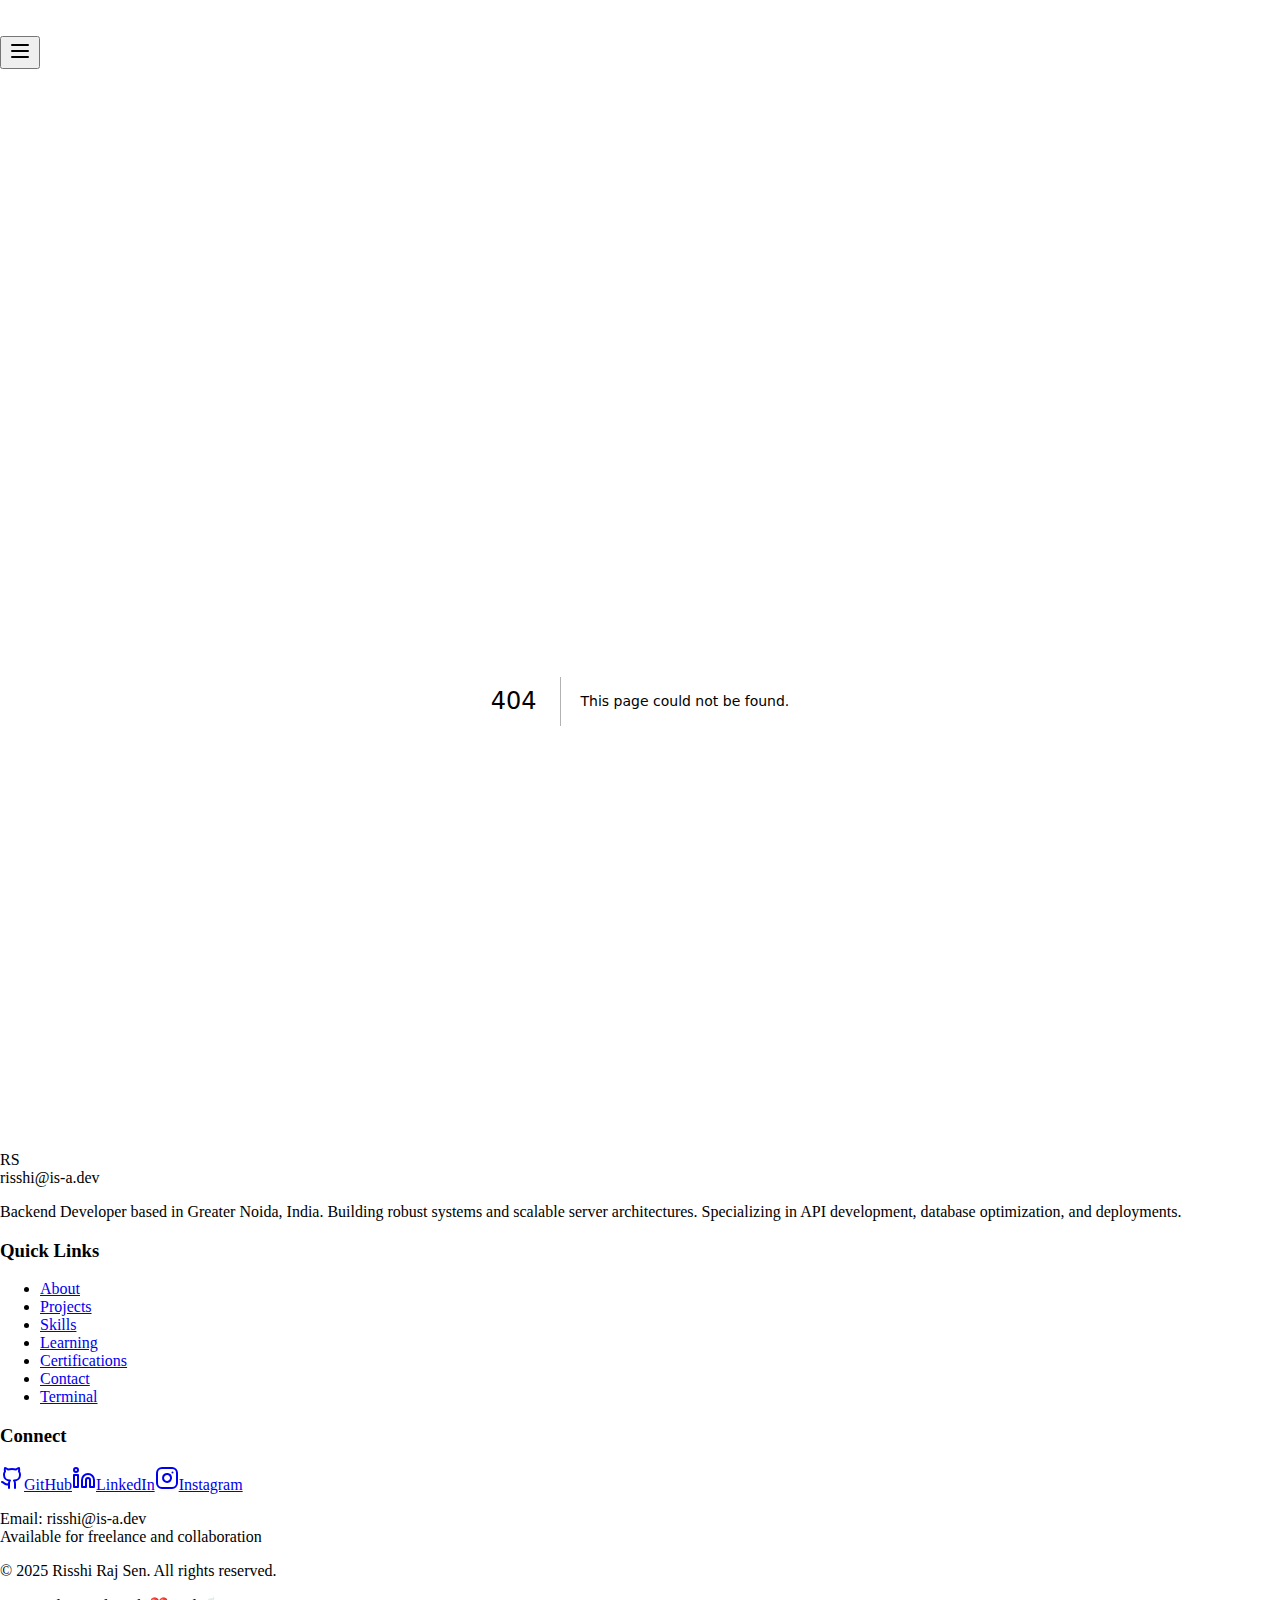
==== commit 90e1c0a2: "Updates" ====
--- a/404/index.html
+++ b/404/index.html
@@ -1 +1 @@
-<!DOCTYPE html><html lang="en" class="scroll-smooth"><head><meta charSet="utf-8"/><meta name="viewport" content="width=device-width, initial-scale=1"/><link rel="preload" href="/_next/static/media/a34f9d1faa5f3315-s.p.woff2" as="font" crossorigin="" type="font/woff2"/><link rel="preload" href="/_next/static/media/bb3ef058b751a6ad-s.p.woff2" as="font" crossorigin="" type="font/woff2"/><link rel="stylesheet" href="/_next/static/css/78b2c085e391d14e.css" crossorigin="" data-precedence="next"/><link rel="preload" as="script" fetchPriority="low" href="/_next/static/chunks/webpack-b6e510691f8c8c48.js" crossorigin=""/><script src="/_next/static/chunks/26fbc61a-354b92263807db97.js" async="" crossorigin=""></script><script src="/_next/static/chunks/696-7985df2ac5a93efa.js" async="" crossorigin=""></script><script src="/_next/static/chunks/main-app-88af7d935f2a73b8.js" async="" crossorigin=""></script><script src="/_next/static/chunks/398-e51bff341bdd6444.js" async=""></script><script src="/_next/static/chunks/990-1528028e18084642.js" async=""></script><script src="/_next/static/chunks/378-985834067242afec.js" async=""></script><script src="/_next/static/chunks/app/layout-76ef0dae3a7d88c1.js" async=""></script><title>404: This page could not be found.</title><title>Risshi Raj Sen | Backend Developer</title><meta name="description" content="Portfolio of Risshi Raj Sen, a backend developer showcasing projects, skills, and expertise in server-side technologies."/><meta name="next-size-adjust"/><script src="/_next/static/chunks/polyfills-c67a75d1b6f99dc8.js" crossorigin="" noModule=""></script></head><body class="__variable_d65c78 __variable_3c557b font-sans antialiased"><script>!function(){try{var d=document.documentElement,c=d.classList;c.remove('light','dark');var e=localStorage.getItem('theme');if('system'===e||(!e&&true)){var t='(prefers-color-scheme: dark)',m=window.matchMedia(t);if(m.media!==t||m.matches){d.style.colorScheme = 'dark';c.add('dark')}else{d.style.colorScheme = 'light';c.add('light')}}else if(e){c.add(e|| '')}if(e==='light'||e==='dark')d.style.colorScheme=e}catch(e){}}()</script><div class="flex min-h-screen flex-col"><header class="sticky top-0 z-50 w-full transition-all duration-300 bg-transparent"><div class="container flex h-16 items-center justify-between"><div class="flex items-center gap-2" style="opacity:0;transform:translateX(-20px) translateZ(0)"><div class="h-8 w-8 rounded-md bg-gradient-to-br from-terminal-blue via-terminal-cyan to-terminal-blue flex items-center justify-center text-background font-bold">RS</div><a class="font-mono text-xl font-bold" href="/"><span class="text-terminal-blue">risshi</span><span class="text-foreground">@</span><span class="text-terminal-cyan">is-a.dev</span><span class="text-foreground animate-blink">_</span></a></div><div class="md:hidden flex items-center gap-2"><button class="inline-flex items-center justify-center gap-2 whitespace-nowrap rounded-md text-sm font-medium ring-offset-background transition-colors focus-visible:outline-none focus-visible:ring-2 focus-visible:ring-ring focus-visible:ring-offset-2 disabled:pointer-events-none disabled:opacity-50 [&amp;_svg]:pointer-events-none [&amp;_svg]:size-4 [&amp;_svg]:shrink-0 hover:bg-accent hover:text-accent-foreground h-10 w-10"><svg xmlns="http://www.w3.org/2000/svg" width="24" height="24" viewBox="0 0 24 24" fill="none" stroke="currentColor" stroke-width="2" stroke-linecap="round" stroke-linejoin="round" class="h-6 w-6"><line x1="4" x2="20" y1="12" y2="12"></line><line x1="4" x2="20" y1="6" y2="6"></line><line x1="4" x2="20" y1="18" y2="18"></line></svg></button></div><nav class="hidden md:flex items-center gap-6" style="opacity:0;transform:translateY(-10px) translateZ(0)"><div style="opacity:0;transform:translateY(-10px) translateZ(0)"><a class="text-sm font-medium transition-colors hover:text-terminal-blue" href="#about">About</a></div><div style="opacity:0;transform:translateY(-10px) translateZ(0)"><a class="text-sm font-medium transition-colors hover:text-terminal-blue" href="#projects">Projects</a></div><div style="opacity:0;transform:translateY(-10px) translateZ(0)"><a class="text-sm font-medium transition-colors hover:text-terminal-blue" href="#skills">Skills</a></div><div style="opacity:0;transform:translateY(-10px) translateZ(0)"><a class="text-sm font-medium transition-colors hover:text-terminal-blue" href="#learning">Learning</a></div><div style="opacity:0;transform:translateY(-10px) translateZ(0)"><a class="text-sm font-medium transition-colors hover:text-terminal-blue" href="#certifications">Certifications</a></div><div style="opacity:0;transform:translateY(-10px) translateZ(0)"><a class="text-sm font-medium transition-colors hover:text-terminal-blue" href="#contact">Contact</a></div><div style="opacity:0;transform:translateY(-10px) translateZ(0)"><a class="text-sm font-medium transition-colors hover:text-terminal-blue" href="/terminal/">Terminal</a></div><div style="opacity:0;transform:scale(0.8) translateZ(0)"><a download="" class="inline-flex items-center justify-center gap-2 whitespace-nowrap rounded-md text-sm font-medium ring-offset-background focus-visible:outline-none focus-visible:ring-2 focus-visible:ring-ring focus-visible:ring-offset-2 disabled:pointer-events-none disabled:opacity-50 [&amp;_svg]:pointer-events-none [&amp;_svg]:size-4 [&amp;_svg]:shrink-0 bg-primary text-primary-foreground hover:bg-primary/90 h-10 px-4 py-2 bg-gradient-to-r from-terminal-blue to-terminal-cyan hover:from-terminal-cyan hover:to-terminal-blue transition-all duration-300 shadow-glow-sm hover:shadow-glow-md" href="/risshi-raj-sen-resume.pdf"><svg xmlns="http://www.w3.org/2000/svg" width="24" height="24" viewBox="0 0 24 24" fill="none" stroke="currentColor" stroke-width="2" stroke-linecap="round" stroke-linejoin="round" class="mr-2 h-4 w-4"><path d="M21 15v4a2 2 0 0 1-2 2H5a2 2 0 0 1-2-2v-4"></path><polyline points="7 10 12 15 17 10"></polyline><line x1="12" x2="12" y1="15" y2="3"></line></svg> Resume</a></div><div class="flex items-center gap-2"><a href="https://github.com/codeRisshi25" target="_blank" rel="noopener noreferrer" class="text-muted-foreground hover:text-terminal-blue transition-colors"><svg xmlns="http://www.w3.org/2000/svg" width="24" height="24" viewBox="0 0 24 24" fill="none" stroke="currentColor" stroke-width="2" stroke-linecap="round" stroke-linejoin="round" class="h-5 w-5"><path d="M15 22v-4a4.8 4.8 0 0 0-1-3.5c3 0 6-2 6-5.5.08-1.25-.27-2.48-1-3.5.28-1.15.28-2.35 0-3.5 0 0-1 0-3 1.5-2.64-.5-5.36-.5-8 0C6 2 5 2 5 2c-.3 1.15-.3 2.35 0 3.5A5.403 5.403 0 0 0 4 9c0 3.5 3 5.5 6 5.5-.39.49-.68 1.05-.85 1.65-.17.6-.22 1.23-.15 1.85v4"></path><path d="M9 18c-4.51 2-5-2-7-2"></path></svg><span class="sr-only">GitHub</span></a><a href="https://linkedin.com/in/risshirajsen" target="_blank" rel="noopener noreferrer" class="text-muted-foreground hover:text-terminal-blue transition-colors"><svg xmlns="http://www.w3.org/2000/svg" width="24" height="24" viewBox="0 0 24 24" fill="none" stroke="currentColor" stroke-width="2" stroke-linecap="round" stroke-linejoin="round" class="h-5 w-5"><path d="M16 8a6 6 0 0 1 6 6v7h-4v-7a2 2 0 0 0-2-2 2 2 0 0 0-2 2v7h-4v-7a6 6 0 0 1 6-6z"></path><rect width="4" height="12" x="2" y="9"></rect><circle cx="4" cy="4" r="2"></circle></svg><span class="sr-only">LinkedIn</span></a><a href="https://twitter.com/risshirajsen" target="_blank" rel="noopener noreferrer" class="text-muted-foreground hover:text-terminal-blue transition-colors"><svg xmlns="http://www.w3.org/2000/svg" width="24" height="24" viewBox="0 0 24 24" fill="none" stroke="currentColor" stroke-width="2" stroke-linecap="round" stroke-linejoin="round" class="h-5 w-5"><path d="M22 4s-.7 2.1-2 3.4c1.6 10-9.4 17.3-18 11.6 2.2.1 4.4-.6 6-2C3 15.5.5 9.6 3 5c2.2 2.6 5.6 4.1 9 4-.9-4.2 4-6.6 7-3.8 1.1 0 3-1.2 3-1.2z"></path></svg><span class="sr-only">Twitter</span></a></div></nav></div></header><div class="flex-1"><div style="font-family:system-ui,&quot;Segoe UI&quot;,Roboto,Helvetica,Arial,sans-serif,&quot;Apple Color Emoji&quot;,&quot;Segoe UI Emoji&quot;;height:100vh;text-align:center;display:flex;flex-direction:column;align-items:center;justify-content:center"><div><style>body{color:#000;background:#fff;margin:0}.next-error-h1{border-right:1px solid rgba(0,0,0,.3)}@media (prefers-color-scheme:dark){body{color:#fff;background:#000}.next-error-h1{border-right:1px solid rgba(255,255,255,.3)}}</style><h1 class="next-error-h1" style="display:inline-block;margin:0 20px 0 0;padding:0 23px 0 0;font-size:24px;font-weight:500;vertical-align:top;line-height:49px">404</h1><div style="display:inline-block"><h2 style="font-size:14px;font-weight:400;line-height:49px;margin:0">This page could not be found.</h2></div></div></div></div><footer class="border-t border-terminal-blue/20 py-8"><div class="container"><div class="grid grid-cols-1 md:grid-cols-3 gap-8"><div><div class="flex items-center gap-2 mb-4"><div class="h-8 w-8 rounded-md bg-gradient-to-br from-terminal-blue via-terminal-cyan to-terminal-blue flex items-center justify-center text-background font-bold">RS</div><span class="font-mono text-xl font-bold"><span class="text-terminal-blue">risshi</span><span class="text-foreground">@</span><span class="text-terminal-cyan">is-a.dev</span></span></div><p class="text-sm text-muted-foreground">Backend Developer based in Greater Noida, India. Building robust systems and scalable server architectures. Specializing in API development, database optimization, and deployments.</p><div class="mt-4"></div></div><div><h3 class="font-bold mb-4">Quick Links</h3><ul class="space-y-2 text-sm"><li><a class="text-muted-foreground hover:text-terminal-blue transition-colors" href="#about">About</a></li><li><a class="text-muted-foreground hover:text-terminal-blue transition-colors" href="#projects">Projects</a></li><li><a class="text-muted-foreground hover:text-terminal-blue transition-colors" href="#skills">Skills</a></li><li><a class="text-muted-foreground hover:text-terminal-blue transition-colors" href="#learning">Learning</a></li><li><a class="text-muted-foreground hover:text-terminal-blue transition-colors" href="#certifications">Certifications</a></li><li><a class="text-muted-foreground hover:text-terminal-blue transition-colors" href="#contact">Contact</a></li><li><a class="text-muted-foreground hover:text-terminal-blue transition-colors" href="/terminal/">Terminal</a></li></ul></div><div><h3 class="font-bold mb-4">Connect</h3><div class="flex space-x-4 mb-4"><a href="https://github.com/codeRisshi25" target="_blank" rel="noopener noreferrer" class="p-2 rounded-full bg-terminal-blue/10 text-terminal-blue hover:bg-terminal-blue/20 transition-colors"><svg xmlns="http://www.w3.org/2000/svg" width="24" height="24" viewBox="0 0 24 24" fill="none" stroke="currentColor" stroke-width="2" stroke-linecap="round" stroke-linejoin="round" class="h-5 w-5"><path d="M15 22v-4a4.8 4.8 0 0 0-1-3.5c3 0 6-2 6-5.5.08-1.25-.27-2.48-1-3.5.28-1.15.28-2.35 0-3.5 0 0-1 0-3 1.5-2.64-.5-5.36-.5-8 0C6 2 5 2 5 2c-.3 1.15-.3 2.35 0 3.5A5.403 5.403 0 0 0 4 9c0 3.5 3 5.5 6 5.5-.39.49-.68 1.05-.85 1.65-.17.6-.22 1.23-.15 1.85v4"></path><path d="M9 18c-4.51 2-5-2-7-2"></path></svg><span class="sr-only">GitHub</span></a><a href="https://linkedin.com/in/code" target="_blank" rel="noopener noreferrer" class="p-2 rounded-full bg-terminal-blue/10 text-terminal-blue hover:bg-terminal-blue/20 transition-colors"><svg xmlns="http://www.w3.org/2000/svg" width="24" height="24" viewBox="0 0 24 24" fill="none" stroke="currentColor" stroke-width="2" stroke-linecap="round" stroke-linejoin="round" class="h-5 w-5"><path d="M16 8a6 6 0 0 1 6 6v7h-4v-7a2 2 0 0 0-2-2 2 2 0 0 0-2 2v7h-4v-7a6 6 0 0 1 6-6z"></path><rect width="4" height="12" x="2" y="9"></rect><circle cx="4" cy="4" r="2"></circle></svg><span class="sr-only">LinkedIn</span></a><a href="https://instagram.com/__risshi" target="_blank" rel="noopener noreferrer" class="p-2 rounded-full bg-terminal-blue/10 text-terminal-blue hover:bg-terminal-blue/20 transition-colors"><svg xmlns="http://www.w3.org/2000/svg" width="24" height="24" viewBox="0 0 24 24" fill="none" stroke="currentColor" stroke-width="2" stroke-linecap="round" stroke-linejoin="round" class="h-5 w-5"><rect width="20" height="20" x="2" y="2" rx="5" ry="5"></rect><path d="M16 11.37A4 4 0 1 1 12.63 8 4 4 0 0 1 16 11.37z"></path><line x1="17.5" x2="17.51" y1="6.5" y2="6.5"></line></svg><span class="sr-only">Instagram</span></a></div><p class="text-sm text-muted-foreground">Email: risshi@is-a.dev<br/>Available for freelance and collaboration</p></div></div><div class="mt-8 pt-6 border-t border-terminal-blue/20 flex flex-col md:flex-row justify-between items-center"><p class="text-sm text-muted-foreground">© <!-- -->2025<!-- --> Risshi Raj Sen. All rights reserved.</p><p class="text-xs text-muted-foreground mt-2 md:mt-0"><span class="font-mono">Designed &amp; Built with ❤️ and ☕</span></p></div></div></footer></div><script src="/_next/static/chunks/webpack-b6e510691f8c8c48.js" crossorigin="" async=""></script><script>(self.__next_f=self.__next_f||[]).push([0]);self.__next_f.push([2,null])</script><script>self.__next_f.push([1,"1:HL[\"/_next/static/media/a34f9d1faa5f3315-s.p.woff2\",\"font\",{\"crossOrigin\":\"\",\"type\":\"font/woff2\"}]\n2:HL[\"/_next/static/media/bb3ef058b751a6ad-s.p.woff2\",\"font\",{\"crossOrigin\":\"\",\"type\":\"font/woff2\"}]\n3:HL[\"/_next/static/css/78b2c085e391d14e.css\",\"style\",{\"crossOrigin\":\"\"}]\n0:\"$L4\"\n"])</script><script>self.__next_f.push([1,"5:I[5963,[],\"\"]\n7:I[5195,[],\"\"]\n8:I[5738,[\"398\",\"static/chunks/398-e51bff341bdd6444.js\",\"990\",\"static/chunks/990-1528028e18084642.js\",\"378\",\"static/chunks/378-985834067242afec.js\",\"185\",\"static/chunks/app/layout-76ef0dae3a7d88c1.js\"],\"ThemeProvider\"]\n9:I[990,[\"398\",\"static/chunks/398-e51bff341bdd6444.js\",\"990\",\"static/chunks/990-1528028e18084642.js\",\"378\",\"static/chunks/378-985834067242afec.js\",\"185\",\"static/chunks/app/layout-76ef0dae3a7d88c1.js\"],\"\"]\na:I[6712,[\"398\",\"static/chunks/398-e51bff341bdd6444.js\","])</script><script>self.__next_f.push([1,"\"990\",\"static/chunks/990-1528028e18084642.js\",\"378\",\"static/chunks/378-985834067242afec.js\",\"185\",\"static/chunks/app/layout-76ef0dae3a7d88c1.js\"],\"\"]\nb:I[6698,[],\"\"]\nc:I[4562,[],\"\"]\n12:I[5839,[\"398\",\"static/chunks/398-e51bff341bdd6444.js\",\"990\",\"static/chunks/990-1528028e18084642.js\",\"378\",\"static/chunks/378-985834067242afec.js\",\"185\",\"static/chunks/app/layout-76ef0dae3a7d88c1.js\"],\"\"]\ne:{\"fontFamily\":\"system-ui,\\\"Segoe UI\\\",Roboto,Helvetica,Arial,sans-serif,\\\"Apple Color Emoji\\\",\\\"Segoe UI Emoji\\\"\",\"height"])</script><script>self.__next_f.push([1,"\":\"100vh\",\"textAlign\":\"center\",\"display\":\"flex\",\"flexDirection\":\"column\",\"alignItems\":\"center\",\"justifyContent\":\"center\"}\nf:{\"display\":\"inline-block\",\"margin\":\"0 20px 0 0\",\"padding\":\"0 23px 0 0\",\"fontSize\":24,\"fontWeight\":500,\"verticalAlign\":\"top\",\"lineHeight\":\"49px\"}\n10:{\"display\":\"inline-block\"}\n11:{\"fontSize\":14,\"fontWeight\":400,\"lineHeight\":\"49px\",\"margin\":0}\n"])</script><script>self.__next_f.push([1,"4:[[[\"$\",\"link\",\"0\",{\"rel\":\"stylesheet\",\"href\":\"/_next/static/css/78b2c085e391d14e.css\",\"precedence\":\"next\",\"crossOrigin\":\"\"}]],[\"$\",\"$L5\",null,{\"buildId\":\"bKfuY4p6OQ5NgUgd1oVd1\",\"assetPrefix\":\"\",\"initialCanonicalUrl\":\"/_not-found/\",\"initialTree\":[\"\",{\"children\":[\"__PAGE__\",{}]},\"$undefined\",\"$undefined\",true],\"initialHead\":[false,\"$L6\"],\"globalErrorComponent\":\"$7\",\"children\":[null,[\"$\",\"html\",null,{\"lang\":\"en\",\"suppressHydrationWarning\":true,\"className\":\"scroll-smooth\",\"children\":[\"$\",\"body\",null,{\"className\":\"__variable_d65c78 __variable_3c557b font-sans antialiased\",\"children\":[\"$\",\"$L8\",null,{\"attribute\":\"class\",\"defaultTheme\":\"system\",\"enableSystem\":true,\"disableTransitionOnChange\":true,\"children\":[[\"$\",\"$L9\",null,{}],[\"$\",\"div\",null,{\"className\":\"flex min-h-screen flex-col\",\"children\":[[\"$\",\"$La\",null,{}],[\"$\",\"div\",null,{\"className\":\"flex-1\",\"children\":[\"$\",\"$Lb\",null,{\"parallelRouterKey\":\"children\",\"segmentPath\":[\"children\"],\"loading\":\"$undefined\",\"loadingStyles\":\"$undefined\",\"loadingScripts\":\"$undefined\",\"hasLoading\":false,\"error\":\"$undefined\",\"errorStyles\":\"$undefined\",\"errorScripts\":\"$undefined\",\"template\":[\"$\",\"$Lc\",null,{}],\"templateStyles\":\"$undefined\",\"templateScripts\":\"$undefined\",\"notFound\":[[\"$\",\"title\",null,{\"children\":\"404: This page could not be found.\"}],[\"$\",\"div\",null,{\"style\":{\"fontFamily\":\"system-ui,\\\"Segoe UI\\\",Roboto,Helvetica,Arial,sans-serif,\\\"Apple Color Emoji\\\",\\\"Segoe UI Emoji\\\"\",\"height\":\"100vh\",\"textAlign\":\"center\",\"display\":\"flex\",\"flexDirection\":\"column\",\"alignItems\":\"center\",\"justifyContent\":\"center\"},\"children\":[\"$\",\"div\",null,{\"children\":[[\"$\",\"style\",null,{\"dangerouslySetInnerHTML\":{\"__html\":\"body{color:#000;background:#fff;margin:0}.next-error-h1{border-right:1px solid rgba(0,0,0,.3)}@media (prefers-color-scheme:dark){body{color:#fff;background:#000}.next-error-h1{border-right:1px solid rgba(255,255,255,.3)}}\"}}],[\"$\",\"h1\",null,{\"className\":\"next-error-h1\",\"style\":{\"display\":\"inline-block\",\"margin\":\"0 20px 0 0\",\"padding\":\"0 23px 0 0\",\"fontSize\":24,\"fontWeight\":500,\"verticalAlign\":\"top\",\"lineHeight\":\"49px\"},\"children\":\"404\"}],[\"$\",\"div\",null,{\"style\":{\"display\":\"inline-block\"},\"children\":[\"$\",\"h2\",null,{\"style\":{\"fontSize\":14,\"fontWeight\":400,\"lineHeight\":\"49px\",\"margin\":0},\"children\":\"This page could not be found.\"}]}]]}]}]],\"notFoundStyles\":[],\"initialChildNode\":[\"$Ld\",[[\"$\",\"title\",null,{\"children\":\"404: This page could not be found.\"}],[\"$\",\"div\",null,{\"style\":\"$e\",\"children\":[\"$\",\"div\",null,{\"children\":[[\"$\",\"style\",null,{\"dangerouslySetInnerHTML\":{\"__html\":\"body{color:#000;background:#fff;margin:0}.next-error-h1{border-right:1px solid rgba(0,0,0,.3)}@media (prefers-color-scheme:dark){body{color:#fff;background:#000}.next-error-h1{border-right:1px solid rgba(255,255,255,.3)}}\"}}],[\"$\",\"h1\",null,{\"className\":\"next-error-h1\",\"style\":\"$f\",\"children\":\"404\"}],[\"$\",\"div\",null,{\"style\":\"$10\",\"children\":[\"$\",\"h2\",null,{\"style\":\"$11\",\"children\":\"This page could not be found.\"}]}]]}]}]],null],\"childPropSegment\":\"__PAGE__\",\"styles\":null}]}],[\"$\",\"$L12\",null,{}]]}]]}]}]}],null]}]]\n"])</script><script>self.__next_f.push([1,"6:[[\"$\",\"meta\",\"0\",{\"name\":\"viewport\",\"content\":\"width=device-width, initial-scale=1\"}],[\"$\",\"meta\",\"1\",{\"charSet\":\"utf-8\"}],[\"$\",\"title\",\"2\",{\"children\":\"Risshi Raj Sen | Backend Developer\"}],[\"$\",\"meta\",\"3\",{\"name\":\"description\",\"content\":\"Portfolio of Risshi Raj Sen, a backend developer showcasing projects, skills, and expertise in server-side technologies.\"}],[\"$\",\"meta\",\"4\",{\"name\":\"next-size-adjust\"}]]\nd:null\n"])</script><script>self.__next_f.push([1,""])</script></body></html>+<!DOCTYPE html><html lang="en" class="scroll-smooth"><head><meta charSet="utf-8"/><meta name="viewport" content="width=device-width, initial-scale=1"/><link rel="stylesheet" href="./_next/static/css/c97a3a8a9e263b29.css" crossorigin="" data-precedence="next"/><link rel="preload" as="script" fetchPriority="low" href="./_next/static/chunks/webpack-5eb6c27cf1c11883.js" crossorigin=""/><script src="./_next/static/chunks/26fbc61a-354b92263807db97.js" async="" crossorigin=""></script><script src="./_next/static/chunks/696-7985df2ac5a93efa.js" async="" crossorigin=""></script><script src="./_next/static/chunks/main-app-88af7d935f2a73b8.js" async="" crossorigin=""></script><script src="./_next/static/chunks/398-e51bff341bdd6444.js" async=""></script><script src="./_next/static/chunks/990-1528028e18084642.js" async=""></script><script src="./_next/static/chunks/642-4edd37c1036025b0.js" async=""></script><script src="./_next/static/chunks/app/layout-35d85c53d84a14e0.js" async=""></script><title>404: This page could not be found.</title><title>Risshi Raj Sen | Backend Developer</title><meta name="description" content="Portfolio of Risshi Raj Sen, a backend developer showcasing projects, skills, and expertise in server-side technologies."/><link href="https://fonts.googleapis.com/css2?family=Inter:wght@400;700&amp;family=JetBrains+Mono:wght@400;700&amp;display=swap" rel="stylesheet"/><script src="./_next/static/chunks/polyfills-c67a75d1b6f99dc8.js" crossorigin="" noModule=""></script></head><body class="font-sans antialiased"><script>!function(){try{var d=document.documentElement,c=d.classList;c.remove('light','dark');var e=localStorage.getItem('theme');if('system'===e||(!e&&true)){var t='(prefers-color-scheme: dark)',m=window.matchMedia(t);if(m.media!==t||m.matches){d.style.colorScheme = 'dark';c.add('dark')}else{d.style.colorScheme = 'light';c.add('light')}}else if(e){c.add(e|| '')}if(e==='light'||e==='dark')d.style.colorScheme=e}catch(e){}}()</script><div class="flex min-h-screen flex-col"><header class="sticky top-0 z-50 w-full transition-all duration-300 bg-transparent"><div class="container flex h-16 items-center justify-between"><div class="flex items-center gap-2" style="opacity:0;transform:translateX(-20px) translateZ(0)"><div class="h-8 w-8 rounded-md bg-gradient-to-br from-terminal-blue via-terminal-cyan to-terminal-blue flex items-center justify-center text-background font-bold">RS</div><a class="font-mono text-xl font-bold" href="/"><span class="text-terminal-blue">risshi</span><span class="text-foreground">@</span><span class="text-terminal-cyan">is-a.dev</span><span class="text-foreground animate-blink">_</span></a></div><div class="md:hidden flex items-center gap-2"><button class="inline-flex items-center justify-center gap-2 whitespace-nowrap rounded-md text-sm font-medium ring-offset-background transition-colors focus-visible:outline-none focus-visible:ring-2 focus-visible:ring-ring focus-visible:ring-offset-2 disabled:pointer-events-none disabled:opacity-50 [&amp;_svg]:pointer-events-none [&amp;_svg]:size-4 [&amp;_svg]:shrink-0 hover:bg-accent hover:text-accent-foreground h-10 w-10"><svg xmlns="http://www.w3.org/2000/svg" width="24" height="24" viewBox="0 0 24 24" fill="none" stroke="currentColor" stroke-width="2" stroke-linecap="round" stroke-linejoin="round" class="h-6 w-6"><line x1="4" x2="20" y1="12" y2="12"></line><line x1="4" x2="20" y1="6" y2="6"></line><line x1="4" x2="20" y1="18" y2="18"></line></svg></button></div><nav class="hidden md:flex items-center gap-6" style="opacity:0;transform:translateY(-10px) translateZ(0)"><div style="opacity:0;transform:translateY(-10px) translateZ(0)"><a class="text-sm font-medium transition-colors hover:text-terminal-blue" href="#about">About</a></div><div style="opacity:0;transform:translateY(-10px) translateZ(0)"><a class="text-sm font-medium transition-colors hover:text-terminal-blue" href="#projects">Projects</a></div><div style="opacity:0;transform:translateY(-10px) translateZ(0)"><a class="text-sm font-medium transition-colors hover:text-terminal-blue" href="#skills">Skills</a></div><div style="opacity:0;transform:translateY(-10px) translateZ(0)"><a class="text-sm font-medium transition-colors hover:text-terminal-blue" href="#learning">Learning</a></div><div style="opacity:0;transform:translateY(-10px) translateZ(0)"><a class="text-sm font-medium transition-colors hover:text-terminal-blue" href="#certifications">Certifications</a></div><div style="opacity:0;transform:translateY(-10px) translateZ(0)"><a class="text-sm font-medium transition-colors hover:text-terminal-blue" href="#contact">Contact</a></div><div style="opacity:0;transform:translateY(-10px) translateZ(0)"><a class="text-sm font-medium transition-colors hover:text-terminal-blue" href="/terminal/">Terminal</a></div><div style="opacity:0;transform:scale(0.8) translateZ(0)"><a download="" class="inline-flex items-center justify-center gap-2 whitespace-nowrap rounded-md text-sm font-medium ring-offset-background focus-visible:outline-none focus-visible:ring-2 focus-visible:ring-ring focus-visible:ring-offset-2 disabled:pointer-events-none disabled:opacity-50 [&amp;_svg]:pointer-events-none [&amp;_svg]:size-4 [&amp;_svg]:shrink-0 bg-primary text-primary-foreground hover:bg-primary/90 h-10 px-4 py-2 bg-gradient-to-r from-terminal-blue to-terminal-cyan hover:from-terminal-cyan hover:to-terminal-blue transition-all duration-300 shadow-glow-sm hover:shadow-glow-md" href="/risshi-raj-sen-resume.pdf"><svg xmlns="http://www.w3.org/2000/svg" width="24" height="24" viewBox="0 0 24 24" fill="none" stroke="currentColor" stroke-width="2" stroke-linecap="round" stroke-linejoin="round" class="mr-2 h-4 w-4"><path d="M21 15v4a2 2 0 0 1-2 2H5a2 2 0 0 1-2-2v-4"></path><polyline points="7 10 12 15 17 10"></polyline><line x1="12" x2="12" y1="15" y2="3"></line></svg> Resume</a></div><div class="flex items-center gap-2"><a href="https://github.com/codeRisshi25" target="_blank" rel="noopener noreferrer" class="text-muted-foreground hover:text-terminal-blue transition-colors"><svg xmlns="http://www.w3.org/2000/svg" width="24" height="24" viewBox="0 0 24 24" fill="none" stroke="currentColor" stroke-width="2" stroke-linecap="round" stroke-linejoin="round" class="h-5 w-5"><path d="M15 22v-4a4.8 4.8 0 0 0-1-3.5c3 0 6-2 6-5.5.08-1.25-.27-2.48-1-3.5.28-1.15.28-2.35 0-3.5 0 0-1 0-3 1.5-2.64-.5-5.36-.5-8 0C6 2 5 2 5 2c-.3 1.15-.3 2.35 0 3.5A5.403 5.403 0 0 0 4 9c0 3.5 3 5.5 6 5.5-.39.49-.68 1.05-.85 1.65-.17.6-.22 1.23-.15 1.85v4"></path><path d="M9 18c-4.51 2-5-2-7-2"></path></svg><span class="sr-only">GitHub</span></a><a href="https://linkedin.com/in/risshirajsen" target="_blank" rel="noopener noreferrer" class="text-muted-foreground hover:text-terminal-blue transition-colors"><svg xmlns="http://www.w3.org/2000/svg" width="24" height="24" viewBox="0 0 24 24" fill="none" stroke="currentColor" stroke-width="2" stroke-linecap="round" stroke-linejoin="round" class="h-5 w-5"><path d="M16 8a6 6 0 0 1 6 6v7h-4v-7a2 2 0 0 0-2-2 2 2 0 0 0-2 2v7h-4v-7a6 6 0 0 1 6-6z"></path><rect width="4" height="12" x="2" y="9"></rect><circle cx="4" cy="4" r="2"></circle></svg><span class="sr-only">LinkedIn</span></a><a href="https://twitter.com/risshirajsen" target="_blank" rel="noopener noreferrer" class="text-muted-foreground hover:text-terminal-blue transition-colors"><svg xmlns="http://www.w3.org/2000/svg" width="24" height="24" viewBox="0 0 24 24" fill="none" stroke="currentColor" stroke-width="2" stroke-linecap="round" stroke-linejoin="round" class="h-5 w-5"><path d="M22 4s-.7 2.1-2 3.4c1.6 10-9.4 17.3-18 11.6 2.2.1 4.4-.6 6-2C3 15.5.5 9.6 3 5c2.2 2.6 5.6 4.1 9 4-.9-4.2 4-6.6 7-3.8 1.1 0 3-1.2 3-1.2z"></path></svg><span class="sr-only">Twitter</span></a></div></nav></div></header><div class="flex-1"><div style="font-family:system-ui,&quot;Segoe UI&quot;,Roboto,Helvetica,Arial,sans-serif,&quot;Apple Color Emoji&quot;,&quot;Segoe UI Emoji&quot;;height:100vh;text-align:center;display:flex;flex-direction:column;align-items:center;justify-content:center"><div><style>body{color:#000;background:#fff;margin:0}.next-error-h1{border-right:1px solid rgba(0,0,0,.3)}@media (prefers-color-scheme:dark){body{color:#fff;background:#000}.next-error-h1{border-right:1px solid rgba(255,255,255,.3)}}</style><h1 class="next-error-h1" style="display:inline-block;margin:0 20px 0 0;padding:0 23px 0 0;font-size:24px;font-weight:500;vertical-align:top;line-height:49px">404</h1><div style="display:inline-block"><h2 style="font-size:14px;font-weight:400;line-height:49px;margin:0">This page could not be found.</h2></div></div></div></div><footer class="border-t border-terminal-blue/20 py-8"><div class="container"><div class="grid grid-cols-1 md:grid-cols-3 gap-8"><div><div class="flex items-center gap-2 mb-4"><div class="h-8 w-8 rounded-md bg-gradient-to-br from-terminal-blue via-terminal-cyan to-terminal-blue flex items-center justify-center text-background font-bold">RS</div><span class="font-mono text-xl font-bold"><span class="text-terminal-blue">risshi</span><span class="text-foreground">@</span><span class="text-terminal-cyan">is-a.dev</span></span></div><p class="text-sm text-muted-foreground">Backend Developer based in Greater Noida, India. Building robust systems and scalable server architectures. Specializing in API development, database optimization, and deployments.</p><div class="mt-4"></div></div><div><h3 class="font-bold mb-4">Quick Links</h3><ul class="space-y-2 text-sm"><li><a class="text-muted-foreground hover:text-terminal-blue transition-colors" href="#about">About</a></li><li><a class="text-muted-foreground hover:text-terminal-blue transition-colors" href="#projects">Projects</a></li><li><a class="text-muted-foreground hover:text-terminal-blue transition-colors" href="#skills">Skills</a></li><li><a class="text-muted-foreground hover:text-terminal-blue transition-colors" href="#learning">Learning</a></li><li><a class="text-muted-foreground hover:text-terminal-blue transition-colors" href="#certifications">Certifications</a></li><li><a class="text-muted-foreground hover:text-terminal-blue transition-colors" href="#contact">Contact</a></li><li><a class="text-muted-foreground hover:text-terminal-blue transition-colors" href="/terminal/">Terminal</a></li></ul></div><div><h3 class="font-bold mb-4">Connect</h3><div class="flex space-x-4 mb-4"><a href="https://github.com/codeRisshi25" target="_blank" rel="noopener noreferrer" class="p-2 rounded-full bg-terminal-blue/10 text-terminal-blue hover:bg-terminal-blue/20 transition-colors"><svg xmlns="http://www.w3.org/2000/svg" width="24" height="24" viewBox="0 0 24 24" fill="none" stroke="currentColor" stroke-width="2" stroke-linecap="round" stroke-linejoin="round" class="h-5 w-5"><path d="M15 22v-4a4.8 4.8 0 0 0-1-3.5c3 0 6-2 6-5.5.08-1.25-.27-2.48-1-3.5.28-1.15.28-2.35 0-3.5 0 0-1 0-3 1.5-2.64-.5-5.36-.5-8 0C6 2 5 2 5 2c-.3 1.15-.3 2.35 0 3.5A5.403 5.403 0 0 0 4 9c0 3.5 3 5.5 6 5.5-.39.49-.68 1.05-.85 1.65-.17.6-.22 1.23-.15 1.85v4"></path><path d="M9 18c-4.51 2-5-2-7-2"></path></svg><span class="sr-only">GitHub</span></a><a href="https://linkedin.com/in/code" target="_blank" rel="noopener noreferrer" class="p-2 rounded-full bg-terminal-blue/10 text-terminal-blue hover:bg-terminal-blue/20 transition-colors"><svg xmlns="http://www.w3.org/2000/svg" width="24" height="24" viewBox="0 0 24 24" fill="none" stroke="currentColor" stroke-width="2" stroke-linecap="round" stroke-linejoin="round" class="h-5 w-5"><path d="M16 8a6 6 0 0 1 6 6v7h-4v-7a2 2 0 0 0-2-2 2 2 0 0 0-2 2v7h-4v-7a6 6 0 0 1 6-6z"></path><rect width="4" height="12" x="2" y="9"></rect><circle cx="4" cy="4" r="2"></circle></svg><span class="sr-only">LinkedIn</span></a><a href="https://instagram.com/__risshi" target="_blank" rel="noopener noreferrer" class="p-2 rounded-full bg-terminal-blue/10 text-terminal-blue hover:bg-terminal-blue/20 transition-colors"><svg xmlns="http://www.w3.org/2000/svg" width="24" height="24" viewBox="0 0 24 24" fill="none" stroke="currentColor" stroke-width="2" stroke-linecap="round" stroke-linejoin="round" class="h-5 w-5"><rect width="20" height="20" x="2" y="2" rx="5" ry="5"></rect><path d="M16 11.37A4 4 0 1 1 12.63 8 4 4 0 0 1 16 11.37z"></path><line x1="17.5" x2="17.51" y1="6.5" y2="6.5"></line></svg><span class="sr-only">Instagram</span></a></div><p class="text-sm text-muted-foreground">Email: risshi@is-a.dev<br/>Available for freelance and collaboration</p></div></div><div class="mt-8 pt-6 border-t border-terminal-blue/20 flex flex-col md:flex-row justify-between items-center"><p class="text-sm text-muted-foreground">© <!-- -->2025<!-- --> Risshi Raj Sen. All rights reserved.</p><p class="text-xs text-muted-foreground mt-2 md:mt-0"><span class="font-mono">Designed &amp; Built with ❤️ and ☕</span></p></div></div></footer></div><script src="./_next/static/chunks/webpack-5eb6c27cf1c11883.js" crossorigin="" async=""></script><script>(self.__next_f=self.__next_f||[]).push([0]);self.__next_f.push([2,null])</script><script>self.__next_f.push([1,"1:HL[\"./_next/static/css/c97a3a8a9e263b29.css\",\"style\",{\"crossOrigin\":\"\"}]\n0:\"$L2\"\n"])</script><script>self.__next_f.push([1,"3:I[5963,[],\"\"]\n5:I[5195,[],\"\"]\n6:I[5738,[\"398\",\"static/chunks/398-e51bff341bdd6444.js\",\"990\",\"static/chunks/990-1528028e18084642.js\",\"642\",\"static/chunks/642-4edd37c1036025b0.js\",\"185\",\"static/chunks/app/layout-35d85c53d84a14e0.js\"],\"ThemeProvider\"]\n7:I[990,[\"398\",\"static/chunks/398-e51bff341bdd6444.js\",\"990\",\"static/chunks/990-1528028e18084642.js\",\"642\",\"static/chunks/642-4edd37c1036025b0.js\",\"185\",\"static/chunks/app/layout-35d85c53d84a14e0.js\"],\"\"]\n8:I[6712,[\"398\",\"static/chunks/398-e51bff341bdd6444.js\","])</script><script>self.__next_f.push([1,"\"990\",\"static/chunks/990-1528028e18084642.js\",\"642\",\"static/chunks/642-4edd37c1036025b0.js\",\"185\",\"static/chunks/app/layout-35d85c53d84a14e0.js\"],\"\"]\n9:I[6698,[],\"\"]\na:I[4562,[],\"\"]\n10:I[5839,[\"398\",\"static/chunks/398-e51bff341bdd6444.js\",\"990\",\"static/chunks/990-1528028e18084642.js\",\"642\",\"static/chunks/642-4edd37c1036025b0.js\",\"185\",\"static/chunks/app/layout-35d85c53d84a14e0.js\"],\"\"]\nc:{\"fontFamily\":\"system-ui,\\\"Segoe UI\\\",Roboto,Helvetica,Arial,sans-serif,\\\"Apple Color Emoji\\\",\\\"Segoe UI Emoji\\\"\",\"height"])</script><script>self.__next_f.push([1,"\":\"100vh\",\"textAlign\":\"center\",\"display\":\"flex\",\"flexDirection\":\"column\",\"alignItems\":\"center\",\"justifyContent\":\"center\"}\nd:{\"display\":\"inline-block\",\"margin\":\"0 20px 0 0\",\"padding\":\"0 23px 0 0\",\"fontSize\":24,\"fontWeight\":500,\"verticalAlign\":\"top\",\"lineHeight\":\"49px\"}\ne:{\"display\":\"inline-block\"}\nf:{\"fontSize\":14,\"fontWeight\":400,\"lineHeight\":\"49px\",\"margin\":0}\n"])</script><script>self.__next_f.push([1,"2:[[[\"$\",\"link\",\"0\",{\"rel\":\"stylesheet\",\"href\":\"./_next/static/css/c97a3a8a9e263b29.css\",\"precedence\":\"next\",\"crossOrigin\":\"\"}]],[\"$\",\"$L3\",null,{\"buildId\":\"Y01bdyB1mRRdHAYSU22B3\",\"assetPrefix\":\".\",\"initialCanonicalUrl\":\"/_not-found/\",\"initialTree\":[\"\",{\"children\":[\"__PAGE__\",{}]},\"$undefined\",\"$undefined\",true],\"initialHead\":[false,\"$L4\"],\"globalErrorComponent\":\"$5\",\"children\":[null,[\"$\",\"html\",null,{\"lang\":\"en\",\"suppressHydrationWarning\":true,\"className\":\"scroll-smooth\",\"children\":[[\"$\",\"head\",null,{\"children\":[\"$\",\"link\",null,{\"href\":\"https://fonts.googleapis.com/css2?family=Inter:wght@400;700\u0026family=JetBrains+Mono:wght@400;700\u0026display=swap\",\"rel\":\"stylesheet\"}]}],[\"$\",\"body\",null,{\"className\":\"font-sans antialiased\",\"children\":[\"$\",\"$L6\",null,{\"attribute\":\"class\",\"defaultTheme\":\"system\",\"enableSystem\":true,\"disableTransitionOnChange\":true,\"children\":[[\"$\",\"$L7\",null,{}],[\"$\",\"div\",null,{\"className\":\"flex min-h-screen flex-col\",\"children\":[[\"$\",\"$L8\",null,{}],[\"$\",\"div\",null,{\"className\":\"flex-1\",\"children\":[\"$\",\"$L9\",null,{\"parallelRouterKey\":\"children\",\"segmentPath\":[\"children\"],\"loading\":\"$undefined\",\"loadingStyles\":\"$undefined\",\"loadingScripts\":\"$undefined\",\"hasLoading\":false,\"error\":\"$undefined\",\"errorStyles\":\"$undefined\",\"errorScripts\":\"$undefined\",\"template\":[\"$\",\"$La\",null,{}],\"templateStyles\":\"$undefined\",\"templateScripts\":\"$undefined\",\"notFound\":[[\"$\",\"title\",null,{\"children\":\"404: This page could not be found.\"}],[\"$\",\"div\",null,{\"style\":{\"fontFamily\":\"system-ui,\\\"Segoe UI\\\",Roboto,Helvetica,Arial,sans-serif,\\\"Apple Color Emoji\\\",\\\"Segoe UI Emoji\\\"\",\"height\":\"100vh\",\"textAlign\":\"center\",\"display\":\"flex\",\"flexDirection\":\"column\",\"alignItems\":\"center\",\"justifyContent\":\"center\"},\"children\":[\"$\",\"div\",null,{\"children\":[[\"$\",\"style\",null,{\"dangerouslySetInnerHTML\":{\"__html\":\"body{color:#000;background:#fff;margin:0}.next-error-h1{border-right:1px solid rgba(0,0,0,.3)}@media (prefers-color-scheme:dark){body{color:#fff;background:#000}.next-error-h1{border-right:1px solid rgba(255,255,255,.3)}}\"}}],[\"$\",\"h1\",null,{\"className\":\"next-error-h1\",\"style\":{\"display\":\"inline-block\",\"margin\":\"0 20px 0 0\",\"padding\":\"0 23px 0 0\",\"fontSize\":24,\"fontWeight\":500,\"verticalAlign\":\"top\",\"lineHeight\":\"49px\"},\"children\":\"404\"}],[\"$\",\"div\",null,{\"style\":{\"display\":\"inline-block\"},\"children\":[\"$\",\"h2\",null,{\"style\":{\"fontSize\":14,\"fontWeight\":400,\"lineHeight\":\"49px\",\"margin\":0},\"children\":\"This page could not be found.\"}]}]]}]}]],\"notFoundStyles\":[],\"initialChildNode\":[\"$Lb\",[[\"$\",\"title\",null,{\"children\":\"404: This page could not be found.\"}],[\"$\",\"div\",null,{\"style\":\"$c\",\"children\":[\"$\",\"div\",null,{\"children\":[[\"$\",\"style\",null,{\"dangerouslySetInnerHTML\":{\"__html\":\"body{color:#000;background:#fff;margin:0}.next-error-h1{border-right:1px solid rgba(0,0,0,.3)}@media (prefers-color-scheme:dark){body{color:#fff;background:#000}.next-error-h1{border-right:1px solid rgba(255,255,255,.3)}}\"}}],[\"$\",\"h1\",null,{\"className\":\"next-error-h1\",\"style\":\"$d\",\"children\":\"404\"}],[\"$\",\"div\",null,{\"style\":\"$e\",\"children\":[\"$\",\"h2\",null,{\"style\":\"$f\",\"children\":\"This page could not be found.\"}]}]]}]}]],null],\"childPropSegment\":\"__PAGE__\",\"styles\":null}]}],[\"$\",\"$L10\",null,{}]]}]]}]}]]}],null]}]]\n"])</script><script>self.__next_f.push([1,"4:[[\"$\",\"meta\",\"0\",{\"name\":\"viewport\",\"content\":\"width=device-width, initial-scale=1\"}],[\"$\",\"meta\",\"1\",{\"charSet\":\"utf-8\"}],[\"$\",\"title\",\"2\",{\"children\":\"Risshi Raj Sen | Backend Developer\"}],[\"$\",\"meta\",\"3\",{\"name\":\"description\",\"content\":\"Portfolio of Risshi Raj Sen, a backend developer showcasing projects, skills, and expertise in server-side technologies.\"}]]\nb:null\n"])</script><script>self.__next_f.push([1,""])</script></body></html>